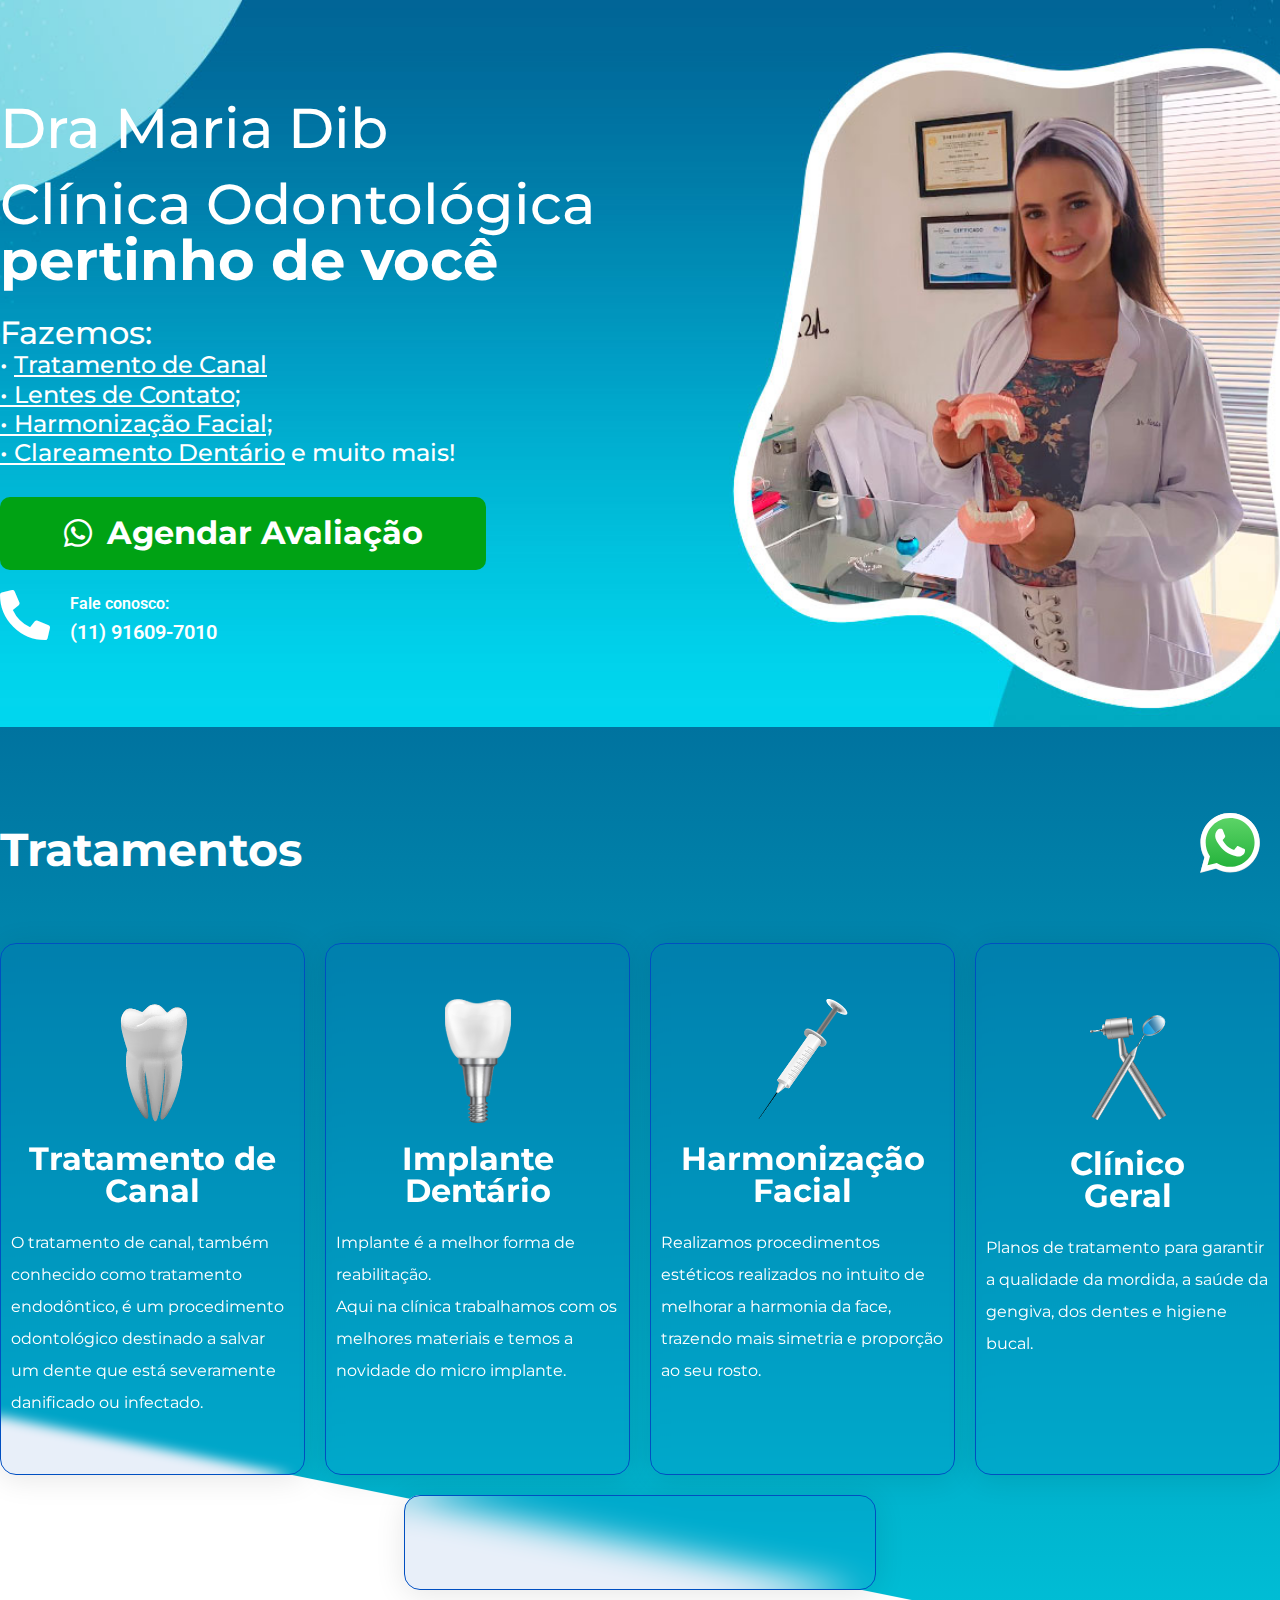
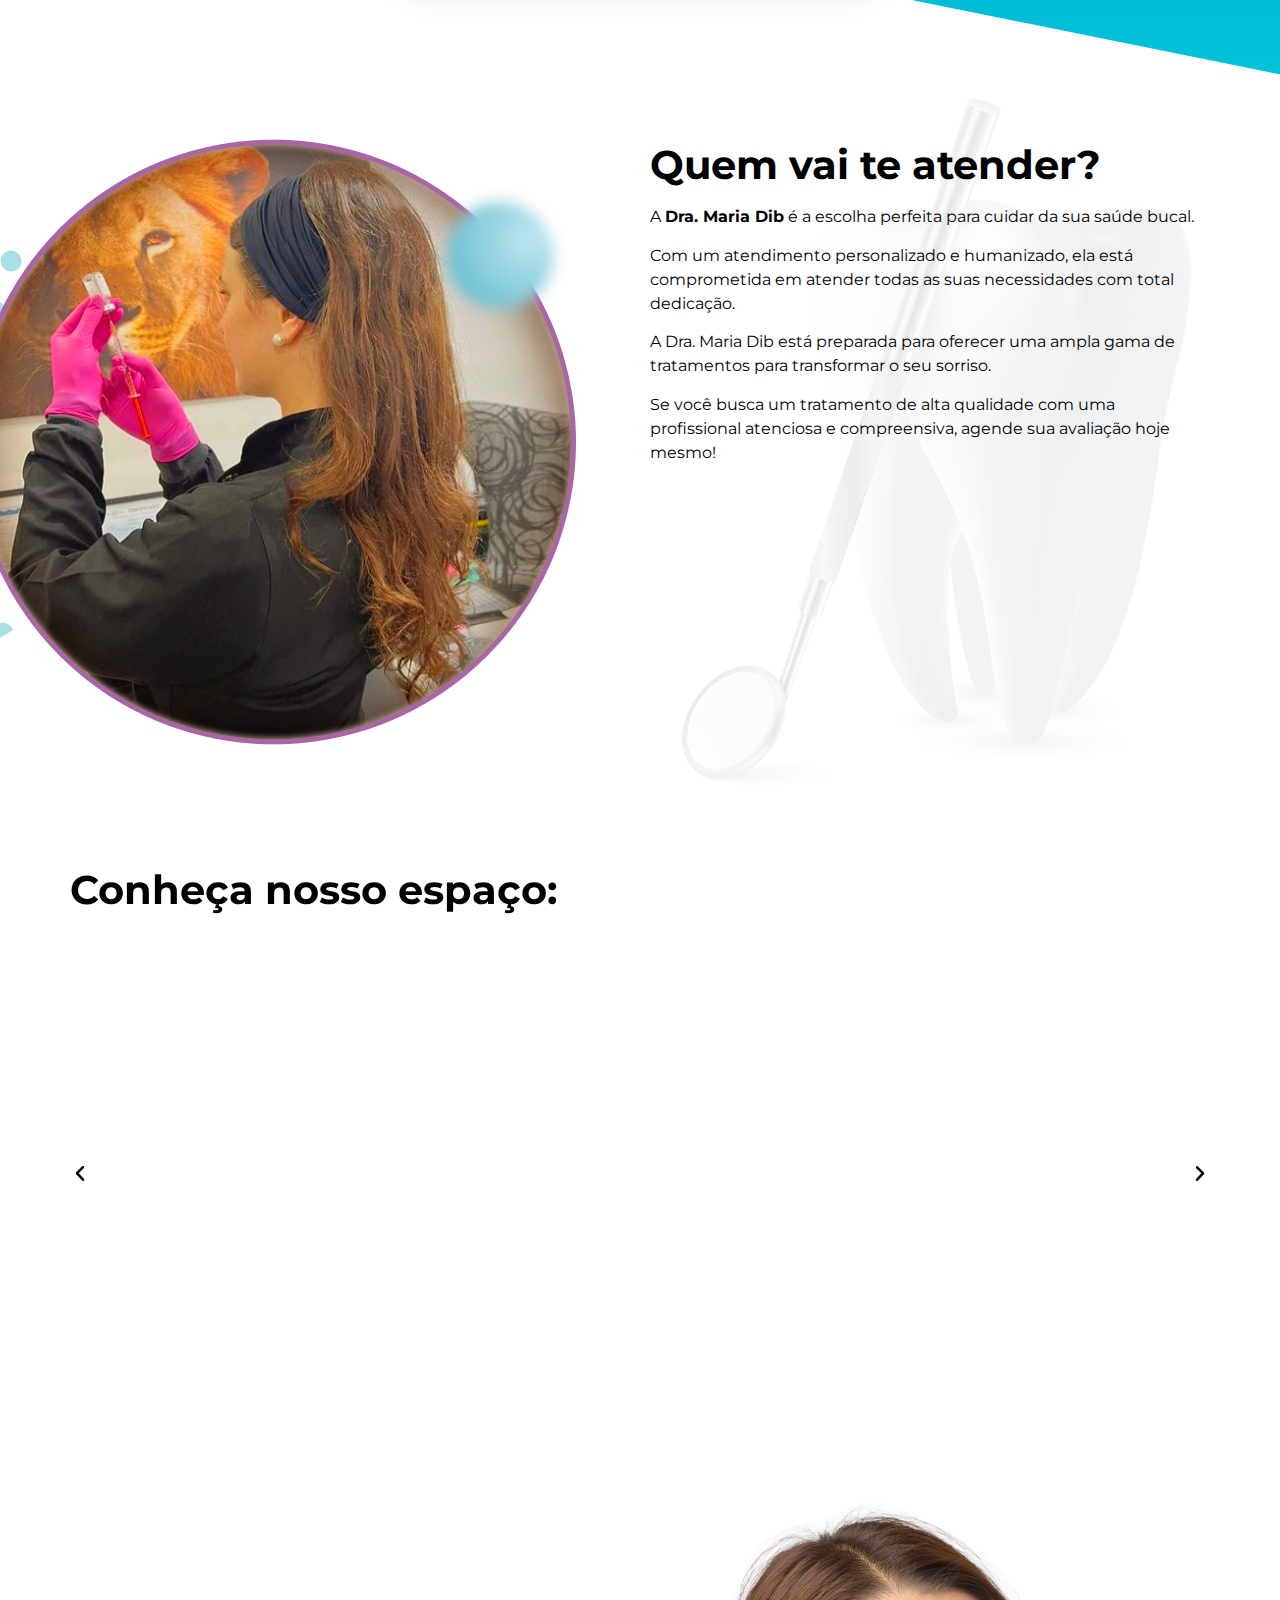
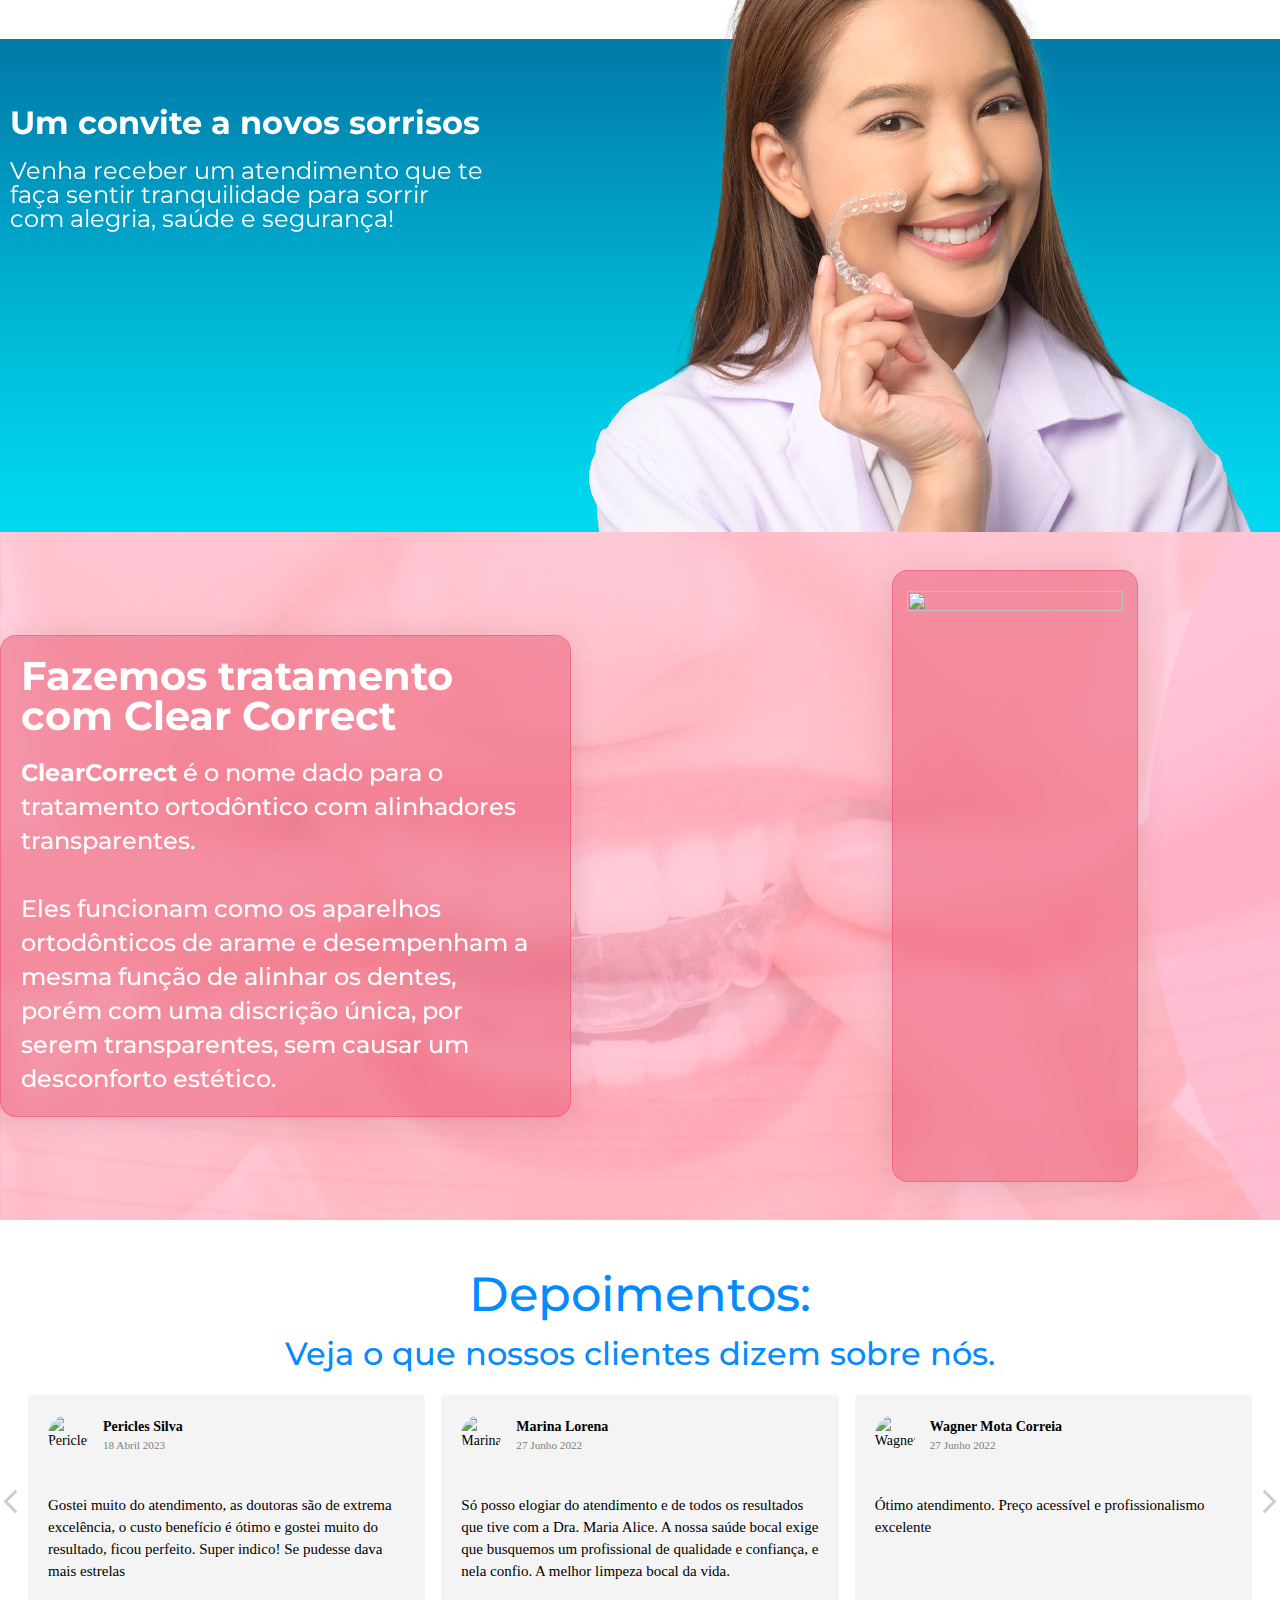
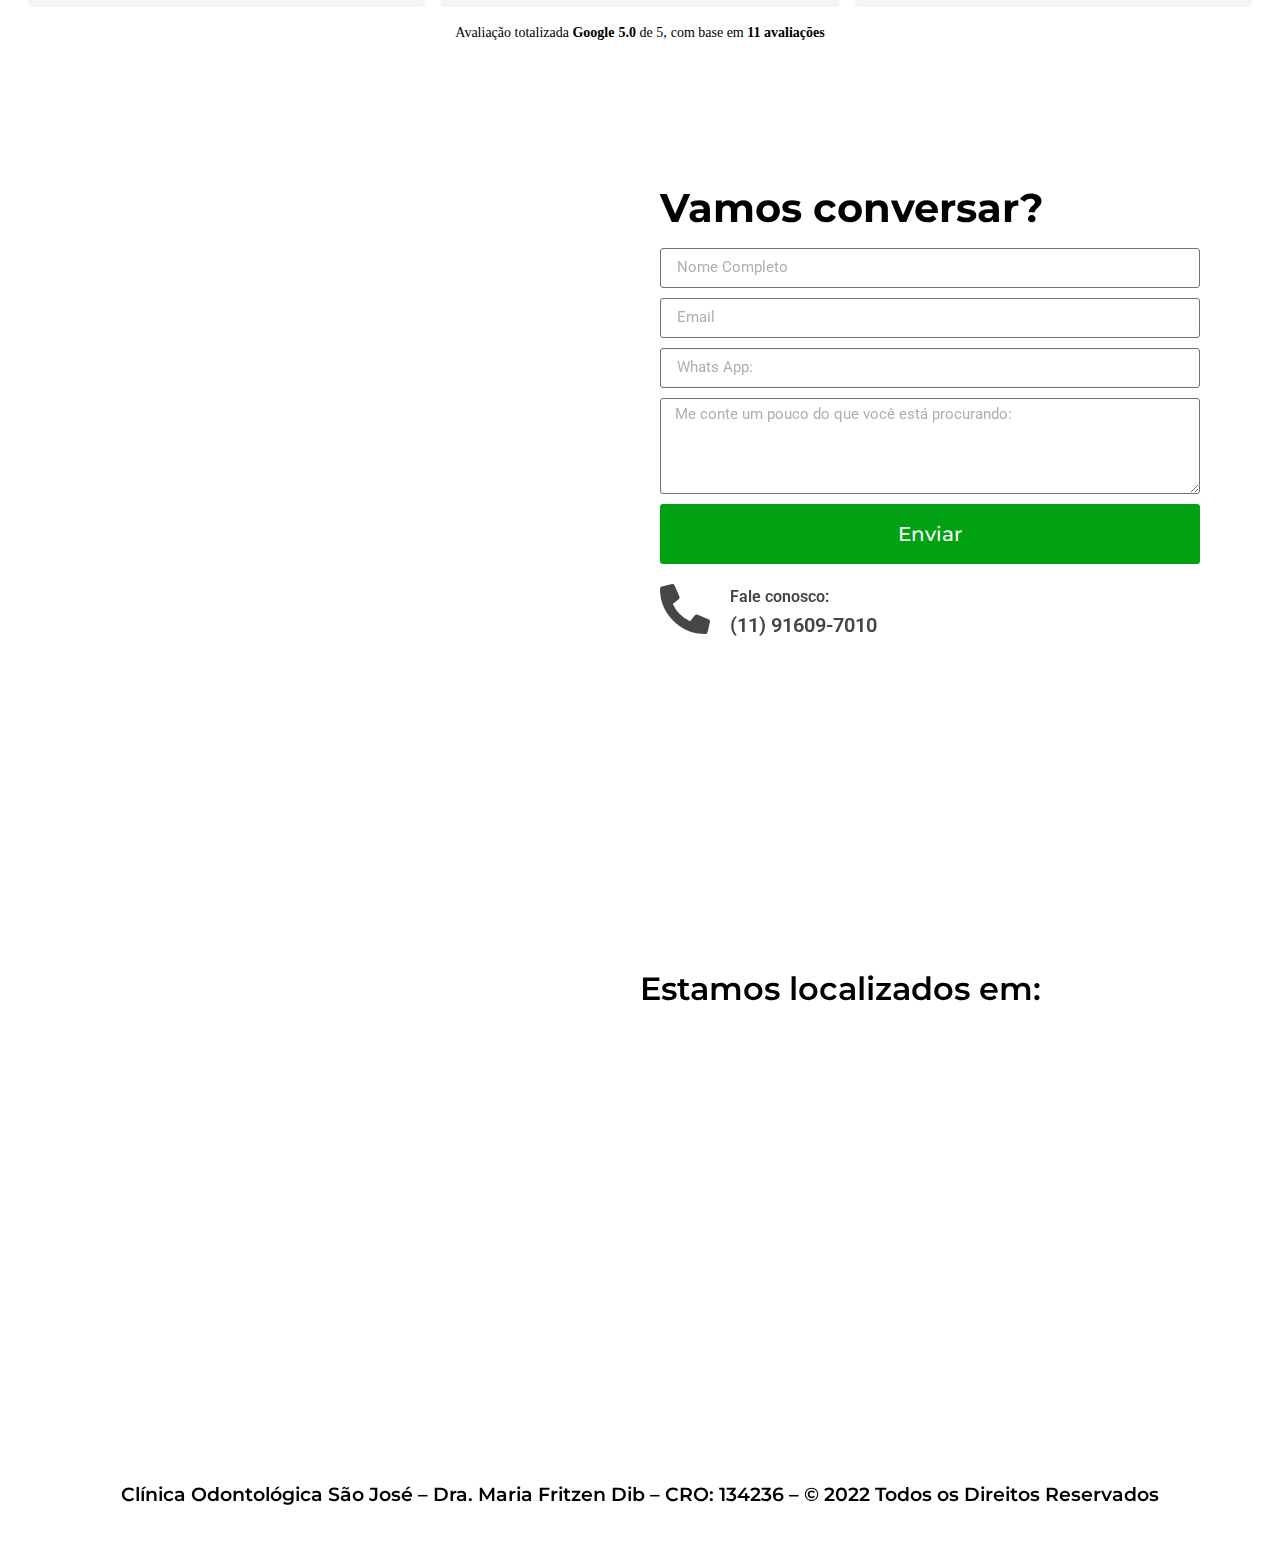
==== index.html @ ad709e7c "Commit" ====
<!DOCTYPE html>
<html lang="pt-BR">

<!-- Mirrored from dramariadib.com.br/ by HTTrack Website Copier/3.x [XR&CO'2014], Thu, 18 Jul 2024 17:16:33 GMT -->
<!-- Added by HTTrack --><meta http-equiv="content-type" content="text/html;charset=UTF-8" /><!-- /Added by HTTrack -->
<head>
	<meta charset="UTF-8">
		<title>Dra Maria Dib &#8211; Clínica Odontológica</title>
<meta name='robots' content='max-image-preview:large' />
<link rel="alternate" type="application/rss+xml" title="Feed para Dra Maria Dib &raquo;" href="feed/index.html" />
<link rel="alternate" type="application/rss+xml" title="Feed de comentários para Dra Maria Dib &raquo;" href="comments/feed/index.html" />
<script>
window._wpemojiSettings = {"baseUrl":"https:\/\/s.w.org\/images\/core\/emoji\/15.0.3\/72x72\/","ext":".png","svgUrl":"https:\/\/s.w.org\/images\/core\/emoji\/15.0.3\/svg\/","svgExt":".svg","source":{"concatemoji":"https:\/\/dramariadib.com.br\/wp-includes\/js\/wp-emoji-release.min.js?ver=6.6"}};
/*! This file is auto-generated */
!function(i,n){var o,s,e;function c(e){try{var t={supportTests:e,timestamp:(new Date).valueOf()};sessionStorage.setItem(o,JSON.stringify(t))}catch(e){}}function p(e,t,n){e.clearRect(0,0,e.canvas.width,e.canvas.height),e.fillText(t,0,0);var t=new Uint32Array(e.getImageData(0,0,e.canvas.width,e.canvas.height).data),r=(e.clearRect(0,0,e.canvas.width,e.canvas.height),e.fillText(n,0,0),new Uint32Array(e.getImageData(0,0,e.canvas.width,e.canvas.height).data));return t.every(function(e,t){return e===r[t]})}function u(e,t,n){switch(t){case"flag":return n(e,"\ud83c\udff3\ufe0f\u200d\u26a7\ufe0f","\ud83c\udff3\ufe0f\u200b\u26a7\ufe0f")?!1:!n(e,"\ud83c\uddfa\ud83c\uddf3","\ud83c\uddfa\u200b\ud83c\uddf3")&&!n(e,"\ud83c\udff4\udb40\udc67\udb40\udc62\udb40\udc65\udb40\udc6e\udb40\udc67\udb40\udc7f","\ud83c\udff4\u200b\udb40\udc67\u200b\udb40\udc62\u200b\udb40\udc65\u200b\udb40\udc6e\u200b\udb40\udc67\u200b\udb40\udc7f");case"emoji":return!n(e,"\ud83d\udc26\u200d\u2b1b","\ud83d\udc26\u200b\u2b1b")}return!1}function f(e,t,n){var r="undefined"!=typeof WorkerGlobalScope&&self instanceof WorkerGlobalScope?new OffscreenCanvas(300,150):i.createElement("canvas"),a=r.getContext("2d",{willReadFrequently:!0}),o=(a.textBaseline="top",a.font="600 32px Arial",{});return e.forEach(function(e){o[e]=t(a,e,n)}),o}function t(e){var t=i.createElement("script");t.src=e,t.defer=!0,i.head.appendChild(t)}"undefined"!=typeof Promise&&(o="wpEmojiSettingsSupports",s=["flag","emoji"],n.supports={everything:!0,everythingExceptFlag:!0},e=new Promise(function(e){i.addEventListener("DOMContentLoaded",e,{once:!0})}),new Promise(function(t){var n=function(){try{var e=JSON.parse(sessionStorage.getItem(o));if("object"==typeof e&&"number"==typeof e.timestamp&&(new Date).valueOf()<e.timestamp+604800&&"object"==typeof e.supportTests)return e.supportTests}catch(e){}return null}();if(!n){if("undefined"!=typeof Worker&&"undefined"!=typeof OffscreenCanvas&&"undefined"!=typeof URL&&URL.createObjectURL&&"undefined"!=typeof Blob)try{var e="postMessage("+f.toString()+"("+[JSON.stringify(s),u.toString(),p.toString()].join(",")+"));",r=new Blob([e],{type:"text/javascript"}),a=new Worker(URL.createObjectURL(r),{name:"wpTestEmojiSupports"});return void(a.onmessage=function(e){c(n=e.data),a.terminate(),t(n)})}catch(e){}c(n=f(s,u,p))}t(n)}).then(function(e){for(var t in e)n.supports[t]=e[t],n.supports.everything=n.supports.everything&&n.supports[t],"flag"!==t&&(n.supports.everythingExceptFlag=n.supports.everythingExceptFlag&&n.supports[t]);n.supports.everythingExceptFlag=n.supports.everythingExceptFlag&&!n.supports.flag,n.DOMReady=!1,n.readyCallback=function(){n.DOMReady=!0}}).then(function(){return e}).then(function(){var e;n.supports.everything||(n.readyCallback(),(e=n.source||{}).concatemoji?t(e.concatemoji):e.wpemoji&&e.twemoji&&(t(e.twemoji),t(e.wpemoji)))}))}((window,document),window._wpemojiSettings);
</script>
<style id='wp-emoji-styles-inline-css'>

	img.wp-smiley, img.emoji {
		display: inline !important;
		border: none !important;
		box-shadow: none !important;
		height: 1em !important;
		width: 1em !important;
		margin: 0 0.07em !important;
		vertical-align: -0.1em !important;
		background: none !important;
		padding: 0 !important;
	}
</style>
<style id='classic-theme-styles-inline-css'>
/*! This file is auto-generated */
.wp-block-button__link{color:#fff;background-color:#32373c;border-radius:9999px;box-shadow:none;text-decoration:none;padding:calc(.667em + 2px) calc(1.333em + 2px);font-size:1.125em}.wp-block-file__button{background:#32373c;color:#fff;text-decoration:none}
</style>
<style id='global-styles-inline-css'>
:root{--wp--preset--aspect-ratio--square: 1;--wp--preset--aspect-ratio--4-3: 4/3;--wp--preset--aspect-ratio--3-4: 3/4;--wp--preset--aspect-ratio--3-2: 3/2;--wp--preset--aspect-ratio--2-3: 2/3;--wp--preset--aspect-ratio--16-9: 16/9;--wp--preset--aspect-ratio--9-16: 9/16;--wp--preset--color--black: #000000;--wp--preset--color--cyan-bluish-gray: #abb8c3;--wp--preset--color--white: #ffffff;--wp--preset--color--pale-pink: #f78da7;--wp--preset--color--vivid-red: #cf2e2e;--wp--preset--color--luminous-vivid-orange: #ff6900;--wp--preset--color--luminous-vivid-amber: #fcb900;--wp--preset--color--light-green-cyan: #7bdcb5;--wp--preset--color--vivid-green-cyan: #00d084;--wp--preset--color--pale-cyan-blue: #8ed1fc;--wp--preset--color--vivid-cyan-blue: #0693e3;--wp--preset--color--vivid-purple: #9b51e0;--wp--preset--gradient--vivid-cyan-blue-to-vivid-purple: linear-gradient(135deg,rgba(6,147,227,1) 0%,rgb(155,81,224) 100%);--wp--preset--gradient--light-green-cyan-to-vivid-green-cyan: linear-gradient(135deg,rgb(122,220,180) 0%,rgb(0,208,130) 100%);--wp--preset--gradient--luminous-vivid-amber-to-luminous-vivid-orange: linear-gradient(135deg,rgba(252,185,0,1) 0%,rgba(255,105,0,1) 100%);--wp--preset--gradient--luminous-vivid-orange-to-vivid-red: linear-gradient(135deg,rgba(255,105,0,1) 0%,rgb(207,46,46) 100%);--wp--preset--gradient--very-light-gray-to-cyan-bluish-gray: linear-gradient(135deg,rgb(238,238,238) 0%,rgb(169,184,195) 100%);--wp--preset--gradient--cool-to-warm-spectrum: linear-gradient(135deg,rgb(74,234,220) 0%,rgb(151,120,209) 20%,rgb(207,42,186) 40%,rgb(238,44,130) 60%,rgb(251,105,98) 80%,rgb(254,248,76) 100%);--wp--preset--gradient--blush-light-purple: linear-gradient(135deg,rgb(255,206,236) 0%,rgb(152,150,240) 100%);--wp--preset--gradient--blush-bordeaux: linear-gradient(135deg,rgb(254,205,165) 0%,rgb(254,45,45) 50%,rgb(107,0,62) 100%);--wp--preset--gradient--luminous-dusk: linear-gradient(135deg,rgb(255,203,112) 0%,rgb(199,81,192) 50%,rgb(65,88,208) 100%);--wp--preset--gradient--pale-ocean: linear-gradient(135deg,rgb(255,245,203) 0%,rgb(182,227,212) 50%,rgb(51,167,181) 100%);--wp--preset--gradient--electric-grass: linear-gradient(135deg,rgb(202,248,128) 0%,rgb(113,206,126) 100%);--wp--preset--gradient--midnight: linear-gradient(135deg,rgb(2,3,129) 0%,rgb(40,116,252) 100%);--wp--preset--font-size--small: 13px;--wp--preset--font-size--medium: 20px;--wp--preset--font-size--large: 36px;--wp--preset--font-size--x-large: 42px;--wp--preset--spacing--20: 0.44rem;--wp--preset--spacing--30: 0.67rem;--wp--preset--spacing--40: 1rem;--wp--preset--spacing--50: 1.5rem;--wp--preset--spacing--60: 2.25rem;--wp--preset--spacing--70: 3.38rem;--wp--preset--spacing--80: 5.06rem;--wp--preset--shadow--natural: 6px 6px 9px rgba(0, 0, 0, 0.2);--wp--preset--shadow--deep: 12px 12px 50px rgba(0, 0, 0, 0.4);--wp--preset--shadow--sharp: 6px 6px 0px rgba(0, 0, 0, 0.2);--wp--preset--shadow--outlined: 6px 6px 0px -3px rgba(255, 255, 255, 1), 6px 6px rgba(0, 0, 0, 1);--wp--preset--shadow--crisp: 6px 6px 0px rgba(0, 0, 0, 1);}:where(.is-layout-flex){gap: 0.5em;}:where(.is-layout-grid){gap: 0.5em;}body .is-layout-flex{display: flex;}.is-layout-flex{flex-wrap: wrap;align-items: center;}.is-layout-flex > :is(*, div){margin: 0;}body .is-layout-grid{display: grid;}.is-layout-grid > :is(*, div){margin: 0;}:where(.wp-block-columns.is-layout-flex){gap: 2em;}:where(.wp-block-columns.is-layout-grid){gap: 2em;}:where(.wp-block-post-template.is-layout-flex){gap: 1.25em;}:where(.wp-block-post-template.is-layout-grid){gap: 1.25em;}.has-black-color{color: var(--wp--preset--color--black) !important;}.has-cyan-bluish-gray-color{color: var(--wp--preset--color--cyan-bluish-gray) !important;}.has-white-color{color: var(--wp--preset--color--white) !important;}.has-pale-pink-color{color: var(--wp--preset--color--pale-pink) !important;}.has-vivid-red-color{color: var(--wp--preset--color--vivid-red) !important;}.has-luminous-vivid-orange-color{color: var(--wp--preset--color--luminous-vivid-orange) !important;}.has-luminous-vivid-amber-color{color: var(--wp--preset--color--luminous-vivid-amber) !important;}.has-light-green-cyan-color{color: var(--wp--preset--color--light-green-cyan) !important;}.has-vivid-green-cyan-color{color: var(--wp--preset--color--vivid-green-cyan) !important;}.has-pale-cyan-blue-color{color: var(--wp--preset--color--pale-cyan-blue) !important;}.has-vivid-cyan-blue-color{color: var(--wp--preset--color--vivid-cyan-blue) !important;}.has-vivid-purple-color{color: var(--wp--preset--color--vivid-purple) !important;}.has-black-background-color{background-color: var(--wp--preset--color--black) !important;}.has-cyan-bluish-gray-background-color{background-color: var(--wp--preset--color--cyan-bluish-gray) !important;}.has-white-background-color{background-color: var(--wp--preset--color--white) !important;}.has-pale-pink-background-color{background-color: var(--wp--preset--color--pale-pink) !important;}.has-vivid-red-background-color{background-color: var(--wp--preset--color--vivid-red) !important;}.has-luminous-vivid-orange-background-color{background-color: var(--wp--preset--color--luminous-vivid-orange) !important;}.has-luminous-vivid-amber-background-color{background-color: var(--wp--preset--color--luminous-vivid-amber) !important;}.has-light-green-cyan-background-color{background-color: var(--wp--preset--color--light-green-cyan) !important;}.has-vivid-green-cyan-background-color{background-color: var(--wp--preset--color--vivid-green-cyan) !important;}.has-pale-cyan-blue-background-color{background-color: var(--wp--preset--color--pale-cyan-blue) !important;}.has-vivid-cyan-blue-background-color{background-color: var(--wp--preset--color--vivid-cyan-blue) !important;}.has-vivid-purple-background-color{background-color: var(--wp--preset--color--vivid-purple) !important;}.has-black-border-color{border-color: var(--wp--preset--color--black) !important;}.has-cyan-bluish-gray-border-color{border-color: var(--wp--preset--color--cyan-bluish-gray) !important;}.has-white-border-color{border-color: var(--wp--preset--color--white) !important;}.has-pale-pink-border-color{border-color: var(--wp--preset--color--pale-pink) !important;}.has-vivid-red-border-color{border-color: var(--wp--preset--color--vivid-red) !important;}.has-luminous-vivid-orange-border-color{border-color: var(--wp--preset--color--luminous-vivid-orange) !important;}.has-luminous-vivid-amber-border-color{border-color: var(--wp--preset--color--luminous-vivid-amber) !important;}.has-light-green-cyan-border-color{border-color: var(--wp--preset--color--light-green-cyan) !important;}.has-vivid-green-cyan-border-color{border-color: var(--wp--preset--color--vivid-green-cyan) !important;}.has-pale-cyan-blue-border-color{border-color: var(--wp--preset--color--pale-cyan-blue) !important;}.has-vivid-cyan-blue-border-color{border-color: var(--wp--preset--color--vivid-cyan-blue) !important;}.has-vivid-purple-border-color{border-color: var(--wp--preset--color--vivid-purple) !important;}.has-vivid-cyan-blue-to-vivid-purple-gradient-background{background: var(--wp--preset--gradient--vivid-cyan-blue-to-vivid-purple) !important;}.has-light-green-cyan-to-vivid-green-cyan-gradient-background{background: var(--wp--preset--gradient--light-green-cyan-to-vivid-green-cyan) !important;}.has-luminous-vivid-amber-to-luminous-vivid-orange-gradient-background{background: var(--wp--preset--gradient--luminous-vivid-amber-to-luminous-vivid-orange) !important;}.has-luminous-vivid-orange-to-vivid-red-gradient-background{background: var(--wp--preset--gradient--luminous-vivid-orange-to-vivid-red) !important;}.has-very-light-gray-to-cyan-bluish-gray-gradient-background{background: var(--wp--preset--gradient--very-light-gray-to-cyan-bluish-gray) !important;}.has-cool-to-warm-spectrum-gradient-background{background: var(--wp--preset--gradient--cool-to-warm-spectrum) !important;}.has-blush-light-purple-gradient-background{background: var(--wp--preset--gradient--blush-light-purple) !important;}.has-blush-bordeaux-gradient-background{background: var(--wp--preset--gradient--blush-bordeaux) !important;}.has-luminous-dusk-gradient-background{background: var(--wp--preset--gradient--luminous-dusk) !important;}.has-pale-ocean-gradient-background{background: var(--wp--preset--gradient--pale-ocean) !important;}.has-electric-grass-gradient-background{background: var(--wp--preset--gradient--electric-grass) !important;}.has-midnight-gradient-background{background: var(--wp--preset--gradient--midnight) !important;}.has-small-font-size{font-size: var(--wp--preset--font-size--small) !important;}.has-medium-font-size{font-size: var(--wp--preset--font-size--medium) !important;}.has-large-font-size{font-size: var(--wp--preset--font-size--large) !important;}.has-x-large-font-size{font-size: var(--wp--preset--font-size--x-large) !important;}
:where(.wp-block-post-template.is-layout-flex){gap: 1.25em;}:where(.wp-block-post-template.is-layout-grid){gap: 1.25em;}
:where(.wp-block-columns.is-layout-flex){gap: 2em;}:where(.wp-block-columns.is-layout-grid){gap: 2em;}
:root :where(.wp-block-pullquote){font-size: 1.5em;line-height: 1.6;}
</style>
<link rel='stylesheet' id='hello-elementor-css' href='wp-content/themes/hello-elementor/style.minc141.css?ver=2.6.1' media='all' />
<link rel='stylesheet' id='hello-elementor-theme-style-css' href='wp-content/themes/hello-elementor/theme.minc141.css?ver=2.6.1' media='all' />
<link rel='stylesheet' id='elementor-frontend-css' href='wp-content/plugins/elementor/assets/css/frontend-lite.minde8f.css?ver=3.21.0' media='all' />
<link rel='stylesheet' id='elementor-post-7-css' href='wp-content/uploads/elementor/css/post-7ef74.css?ver=1713396460' media='all' />
<link rel='stylesheet' id='elementor-icons-css' href='wp-content/plugins/elementor/assets/lib/eicons/css/elementor-icons.mind54b.css?ver=5.29.0' media='all' />
<link rel='stylesheet' id='swiper-css' href='wp-content/plugins/elementor/assets/lib/swiper/v8/css/swiper.min94a4.css?ver=8.4.5' media='all' />
<link rel='stylesheet' id='elementor-pro-css' href='wp-content/plugins/pro-elements/assets/css/frontend-lite.min7329.css?ver=3.20.2' media='all' />
<link rel='stylesheet' id='font-awesome-5-all-css' href='wp-content/plugins/elementor/assets/lib/font-awesome/css/all.minde8f.css?ver=3.21.0' media='all' />
<link rel='stylesheet' id='font-awesome-4-shim-css' href='wp-content/plugins/elementor/assets/lib/font-awesome/css/v4-shims.minde8f.css?ver=3.21.0' media='all' />
<link rel='stylesheet' id='elementor-global-css' href='wp-content/uploads/elementor/css/global8b8f.css?ver=1713396461' media='all' />
<link rel='stylesheet' id='elementor-post-706-css' href='wp-content/uploads/elementor/css/post-70687de.css?ver=1718386308' media='all' />
<link rel='stylesheet' id='google-fonts-1-css' href='https://fonts.googleapis.com/css?family=Roboto%3A100%2C100italic%2C200%2C200italic%2C300%2C300italic%2C400%2C400italic%2C500%2C500italic%2C600%2C600italic%2C700%2C700italic%2C800%2C800italic%2C900%2C900italic%7CRoboto+Slab%3A100%2C100italic%2C200%2C200italic%2C300%2C300italic%2C400%2C400italic%2C500%2C500italic%2C600%2C600italic%2C700%2C700italic%2C800%2C800italic%2C900%2C900italic%7CMontserrat%3A100%2C100italic%2C200%2C200italic%2C300%2C300italic%2C400%2C400italic%2C500%2C500italic%2C600%2C600italic%2C700%2C700italic%2C800%2C800italic%2C900%2C900italic&amp;display=auto&amp;ver=6.6' media='all' />
<link rel='stylesheet' id='elementor-icons-shared-0-css' href='wp-content/plugins/elementor/assets/lib/font-awesome/css/fontawesome.min52d5.css?ver=5.15.3' media='all' />
<link rel='stylesheet' id='elementor-icons-fa-brands-css' href='wp-content/plugins/elementor/assets/lib/font-awesome/css/brands.min52d5.css?ver=5.15.3' media='all' />
<link rel='stylesheet' id='elementor-icons-fa-solid-css' href='wp-content/plugins/elementor/assets/lib/font-awesome/css/solid.min52d5.css?ver=5.15.3' media='all' />
<link rel="preconnect" href="https://fonts.gstatic.com/" crossorigin><script src="wp-includes/js/jquery/jquery.minf43b.js?ver=3.7.1" id="jquery-core-js"></script>
<script src="wp-includes/js/jquery/jquery-migrate.min5589.js?ver=3.4.1" id="jquery-migrate-js"></script>
<script src="wp-content/plugins/elementor/assets/lib/font-awesome/js/v4-shims.minde8f.js?ver=3.21.0" id="font-awesome-4-shim-js"></script>
<link rel="https://api.w.org/" href="wp-json/index.html" /><link rel="alternate" title="JSON" type="application/json" href="wp-json/wp/v2/pages/706.json" /><link rel="EditURI" type="application/rsd+xml" title="RSD" href="xmlrpc0db0.php?rsd" />
<meta name="generator" content="WordPress 6.6" />
<link rel="canonical" href="index.html" />
<link rel='shortlink' href='index.html' />
<link rel="alternate" title="oEmbed (JSON)" type="application/json+oembed" href="wp-json/oembed/1.0/embedf61a.json?url=https%3A%2F%2Fdramariadib.com.br%2F" />
<link rel="alternate" title="oEmbed (XML)" type="text/xml+oembed" href="wp-json/oembed/1.0/embed1483?url=https%3A%2F%2Fdramariadib.com.br%2F&amp;format=xml" />
<meta name="generator" content="Elementor 3.21.0; features: e_optimized_assets_loading, e_optimized_css_loading, additional_custom_breakpoints; settings: css_print_method-external, google_font-enabled, font_display-auto">
<!-- Google Tag Manager -->
<script>(function(w,d,s,l,i){w[l]=w[l]||[];w[l].push({'gtm.start':
new Date().getTime(),event:'gtm.js'});var f=d.getElementsByTagName(s)[0],
j=d.createElement(s),dl=l!='dataLayer'?'&l='+l:'';j.async=true;j.src=
'../www.googletagmanager.com/gtm5445.html?id='+i+dl;f.parentNode.insertBefore(j,f);
})(window,document,'script','dataLayer','GTM-MQD9CWH');</script>
<!-- End Google Tag Manager -->
<!-- Google Tag Manager (noscript) -->
<noscript><iframe src="https://www.googletagmanager.com/ns.html?id=GTM-MQD9CWH"
height="0" width="0" style="display:none;visibility:hidden"></iframe></noscript>
<!-- End Google Tag Manager (noscript) -->
<link rel="icon" href="wp-content/uploads/2022/11/cropped-COSJ-32x32.png" sizes="32x32" />
<link rel="icon" href="wp-content/uploads/2022/11/cropped-COSJ-192x192.png" sizes="192x192" />
<link rel="apple-touch-icon" href="wp-content/uploads/2022/11/cropped-COSJ-180x180.png" />
<meta name="msapplication-TileImage" content="wp-content/uploads/2022/11/cropped-COSJ-270x270.png" />
	<meta name="viewport" content="width=device-width, initial-scale=1.0, viewport-fit=cover" /></head>
<body class="home page-template page-template-elementor_canvas page page-id-706 elementor-default elementor-template-canvas elementor-kit-7 elementor-page elementor-page-706">
			<div data-elementor-type="wp-page" data-elementor-id="706" class="elementor elementor-706" data-elementor-post-type="page">
				<div class="elementor-element elementor-element-9f19767 e-flex e-con-boxed e-con e-parent" data-id="9f19767" data-element_type="container" id="pertinho-de-voce" data-settings="{&quot;background_background&quot;:&quot;classic&quot;}">
					<div class="e-con-inner">
				<div class="elementor-element elementor-element-06df038 elementor-widget elementor-widget-heading" data-id="06df038" data-element_type="widget" data-widget_type="heading.default">
				<div class="elementor-widget-container">
			<style>/*! elementor - v3.21.0 - 15-04-2024 */
.elementor-heading-title{padding:0;margin:0;line-height:1}.elementor-widget-heading .elementor-heading-title[class*=elementor-size-]>a{color:inherit;font-size:inherit;line-height:inherit}.elementor-widget-heading .elementor-heading-title.elementor-size-small{font-size:15px}.elementor-widget-heading .elementor-heading-title.elementor-size-medium{font-size:19px}.elementor-widget-heading .elementor-heading-title.elementor-size-large{font-size:29px}.elementor-widget-heading .elementor-heading-title.elementor-size-xl{font-size:39px}.elementor-widget-heading .elementor-heading-title.elementor-size-xxl{font-size:59px}</style><h2 class="elementor-heading-title elementor-size-default">Dra Maria Dib</h2>		</div>
				</div>
				<div class="elementor-element elementor-element-2fdc7c2 elementor-widget elementor-widget-heading" data-id="2fdc7c2" data-element_type="widget" data-widget_type="heading.default">
				<div class="elementor-widget-container">
			<h2 class="elementor-heading-title elementor-size-default">Clínica Odontológica<br>
<b>pertinho de você</b></h2>		</div>
				</div>
				<div class="elementor-element elementor-element-d049b39 elementor-widget__width-initial elementor-widget-mobile__width-initial elementor-widget-tablet__width-initial elementor-widget elementor-widget-heading" data-id="d049b39" data-element_type="widget" data-widget_type="heading.default">
				<div class="elementor-widget-container">
			<h2 class="elementor-heading-title elementor-size-default"><SPAN STYLE="font-size:24pt"> Fazemos:<br></span>
• <u>Tratamento de Canal<br>
• Lentes de Contato;<br>
• Harmonização Facial;<br>
• Clareamento Dentário</u> e muito mais!</h2>		</div>
				</div>
				<div class="elementor-element elementor-element-c18c3db elementor-align-justify elementor-mobile-align-justify elementor-widget__width-initial elementor-widget-tablet__width-initial elementor-invisible elementor-widget elementor-widget-button" data-id="c18c3db" data-element_type="widget" data-settings="{&quot;_animation&quot;:&quot;fadeInLeft&quot;}" data-widget_type="button.default">
				<div class="elementor-widget-container">
					<div class="elementor-button-wrapper">
			<a class="elementor-button elementor-button-link elementor-size-sm" href="https://wa.me/5511916097010?text=Ol%C3%A1%2C+vim+pelo+seu+site+e+gostaria+de+saber+mais.">
						<span class="elementor-button-content-wrapper">
						<span class="elementor-button-icon elementor-align-icon-left">
				<i aria-hidden="true" class="fab fa-whatsapp"></i>			</span>
									<span class="elementor-button-text">Agendar Avaliação</span>
					</span>
					</a>
		</div>
				</div>
				</div>
		<div class="elementor-element elementor-element-d8cb5cc e-con-full e-flex e-con e-child" data-id="d8cb5cc" data-element_type="container">
				<div class="elementor-element elementor-element-e5016fc elementor-widget-mobile__width-initial elementor-view-default elementor-widget elementor-widget-icon" data-id="e5016fc" data-element_type="widget" data-widget_type="icon.default">
				<div class="elementor-widget-container">
					<div class="elementor-icon-wrapper">
			<div class="elementor-icon">
			<i aria-hidden="true" class="fas fa-phone-alt"></i>			</div>
		</div>
				</div>
				</div>
		<div class="elementor-element elementor-element-3adcdfb e-flex e-con-boxed e-con e-child" data-id="3adcdfb" data-element_type="container">
					<div class="e-con-inner">
				<div class="elementor-element elementor-element-17aebbe elementor-widget elementor-widget-heading" data-id="17aebbe" data-element_type="widget" data-widget_type="heading.default">
				<div class="elementor-widget-container">
			<h2 class="elementor-heading-title elementor-size-default">Fale conosco:</h2>		</div>
				</div>
				<div class="elementor-element elementor-element-fc2ed94 elementor-widget elementor-widget-heading" data-id="fc2ed94" data-element_type="widget" data-widget_type="heading.default">
				<div class="elementor-widget-container">
			<h2 class="elementor-heading-title elementor-size-default"><a href="tel:11916097010">(11) 91609-7010</a></h2>		</div>
				</div>
					</div>
				</div>
				</div>
					</div>
				</div>
		<div class="elementor-element elementor-element-f97eefe e-flex e-con-boxed e-con e-parent" data-id="f97eefe" data-element_type="container" id="nossos-tratamentos" data-settings="{&quot;background_background&quot;:&quot;gradient&quot;,&quot;shape_divider_bottom&quot;:&quot;tilt&quot;}">
					<div class="e-con-inner">
				<div class="elementor-shape elementor-shape-bottom" data-negative="false">
			<svg xmlns="http://www.w3.org/2000/svg" viewBox="0 0 1000 100" preserveAspectRatio="none">
	<path class="elementor-shape-fill" d="M0,6V0h1000v100L0,6z"/>
</svg>		</div>
				<div class="elementor-element elementor-element-63016ee elementor-widget__width-initial elementor-widget elementor-widget-heading" data-id="63016ee" data-element_type="widget" data-widget_type="heading.default">
				<div class="elementor-widget-container">
			<h2 class="elementor-heading-title elementor-size-default">Tratamentos</h2>		</div>
				</div>
		<div class="elementor-element elementor-element-e555438 e-flex e-con-boxed e-con e-child" data-id="e555438" data-element_type="container">
					<div class="e-con-inner">
		<div class="elementor-element elementor-element-d593955 e-flex e-con-boxed e-con e-child" data-id="d593955" data-element_type="container" data-settings="{&quot;background_background&quot;:&quot;classic&quot;}">
					<div class="e-con-inner">
				<div class="elementor-element elementor-element-617eb63 elementor-widget elementor-widget-image" data-id="617eb63" data-element_type="widget" data-widget_type="image.default">
				<div class="elementor-widget-container">
			<style>/*! elementor - v3.21.0 - 15-04-2024 */
.elementor-widget-image{text-align:center}.elementor-widget-image a{display:inline-block}.elementor-widget-image a img[src$=".svg"]{width:48px}.elementor-widget-image img{vertical-align:middle;display:inline-block}</style>										<img decoding="async" width="78" height="124" src="wp-content/uploads/2022/11/clareamento-dental.svg" class="elementor-animation-bob attachment-large size-large wp-image-95" alt="" />													</div>
				</div>
				<div class="elementor-element elementor-element-c4ecdae elementor-widget elementor-widget-heading" data-id="c4ecdae" data-element_type="widget" data-widget_type="heading.default">
				<div class="elementor-widget-container">
			<h2 class="elementor-heading-title elementor-size-default">Tratamento de Canal</h2>		</div>
				</div>
				<div class="elementor-element elementor-element-3fc6413 elementor-widget elementor-widget-heading" data-id="3fc6413" data-element_type="widget" data-widget_type="heading.default">
				<div class="elementor-widget-container">
			<h2 class="elementor-heading-title elementor-size-default">O tratamento de canal, também conhecido como tratamento endodôntico, é um procedimento odontológico destinado a salvar um dente que está severamente danificado ou infectado.</h2>		</div>
				</div>
					</div>
				</div>
		<div class="elementor-element elementor-element-76cca3d e-flex e-con-boxed e-con e-child" data-id="76cca3d" data-element_type="container" data-settings="{&quot;background_background&quot;:&quot;classic&quot;}">
					<div class="e-con-inner">
				<div class="elementor-element elementor-element-af5a32b elementor-widget elementor-widget-image" data-id="af5a32b" data-element_type="widget" data-widget_type="image.default">
				<div class="elementor-widget-container">
													<img decoding="async" width="66" height="124" src="wp-content/uploads/2022/11/implante-dentario.svg" class="elementor-animation-bob attachment-large size-large wp-image-116" alt="" />													</div>
				</div>
				<div class="elementor-element elementor-element-eac5786 elementor-widget elementor-widget-heading" data-id="eac5786" data-element_type="widget" data-widget_type="heading.default">
				<div class="elementor-widget-container">
			<h2 class="elementor-heading-title elementor-size-default">Implante Dentário</h2>		</div>
				</div>
				<div class="elementor-element elementor-element-b1cb81e elementor-widget elementor-widget-heading" data-id="b1cb81e" data-element_type="widget" data-widget_type="heading.default">
				<div class="elementor-widget-container">
			<h2 class="elementor-heading-title elementor-size-default">Implante é a melhor forma de reabilitação.<br> 
Aqui na clínica trabalhamos com os melhores materiais e temos a novidade do micro implante.</h2>		</div>
				</div>
					</div>
				</div>
		<div class="elementor-element elementor-element-f5049a0 e-flex e-con-boxed e-con e-child" data-id="f5049a0" data-element_type="container" data-settings="{&quot;background_background&quot;:&quot;classic&quot;}">
					<div class="e-con-inner">
				<div class="elementor-element elementor-element-e254ad4 elementor-widget elementor-widget-image" data-id="e254ad4" data-element_type="widget" data-widget_type="image.default">
				<div class="elementor-widget-container">
													<img decoding="async" width="90" height="124" src="wp-content/uploads/2022/11/harmonizacao-facial.svg" class="elementor-animation-bob attachment-large size-large wp-image-117" alt="" />													</div>
				</div>
				<div class="elementor-element elementor-element-12418a0 elementor-widget elementor-widget-heading" data-id="12418a0" data-element_type="widget" data-widget_type="heading.default">
				<div class="elementor-widget-container">
			<h2 class="elementor-heading-title elementor-size-default">Harmonização Facial</h2>		</div>
				</div>
				<div class="elementor-element elementor-element-1f22e5d elementor-widget elementor-widget-heading" data-id="1f22e5d" data-element_type="widget" data-widget_type="heading.default">
				<div class="elementor-widget-container">
			<h2 class="elementor-heading-title elementor-size-default">Realizamos procedimentos estéticos realizados no intuito de melhorar a harmonia da face, trazendo mais simetria e proporção ao seu rosto.</h2>		</div>
				</div>
					</div>
				</div>
		<div class="elementor-element elementor-element-dbe0f1e e-flex e-con-boxed e-con e-child" data-id="dbe0f1e" data-element_type="container" data-settings="{&quot;background_background&quot;:&quot;classic&quot;}">
					<div class="e-con-inner">
				<div class="elementor-element elementor-element-fae88a2 elementor-widget elementor-widget-image" data-id="fae88a2" data-element_type="widget" data-widget_type="image.default">
				<div class="elementor-widget-container">
													<img loading="lazy" decoding="async" width="92" height="129" src="wp-content/uploads/2022/11/clinico.svg" class="elementor-animation-bob attachment-large size-large wp-image-320" alt="" />													</div>
				</div>
				<div class="elementor-element elementor-element-d89bc51 elementor-widget elementor-widget-heading" data-id="d89bc51" data-element_type="widget" data-widget_type="heading.default">
				<div class="elementor-widget-container">
			<h2 class="elementor-heading-title elementor-size-default">Clínico<br>Geral</h2>		</div>
				</div>
				<div class="elementor-element elementor-element-471a61a elementor-widget elementor-widget-heading" data-id="471a61a" data-element_type="widget" data-widget_type="heading.default">
				<div class="elementor-widget-container">
			<h2 class="elementor-heading-title elementor-size-default">Planos de tratamento para garantir a qualidade da mordida, a saúde da gengiva, dos dentes e higiene bucal.</h2>		</div>
				</div>
					</div>
				</div>
					</div>
				</div>
		<div class="elementor-element elementor-element-0f992df e-con-full e-flex e-con e-child" data-id="0f992df" data-element_type="container">
				<div class="elementor-element elementor-element-d6f6f01 elementor-align-justify elementor-mobile-align-justify elementor-widget__width-initial elementor-tablet-align-justify elementor-invisible elementor-widget elementor-widget-button" data-id="d6f6f01" data-element_type="widget" data-settings="{&quot;_animation&quot;:&quot;fadeInLeft&quot;}" data-widget_type="button.default">
				<div class="elementor-widget-container">
					<div class="elementor-button-wrapper">
			<a class="elementor-button elementor-button-link elementor-size-sm" href="https://wa.me/5511916097010?text=Ol%C3%A1%2C+vim+pelo+seu+site+e+gostaria+de+saber+mais.">
						<span class="elementor-button-content-wrapper">
						<span class="elementor-button-icon elementor-align-icon-left">
				<i aria-hidden="true" class="fab fa-whatsapp"></i>			</span>
									<span class="elementor-button-text">Agendar Avaliação</span>
					</span>
					</a>
		</div>
				</div>
				</div>
				</div>
					</div>
				</div>
		<div class="elementor-element elementor-element-87e0401 e-con-full e-flex e-con e-parent" data-id="87e0401" data-element_type="container" id="dra-maria" data-settings="{&quot;background_background&quot;:&quot;classic&quot;}">
		<div class="elementor-element elementor-element-6ce1f5e e-con-full elementor-hidden-tablet elementor-hidden-mobile e-flex e-con e-child" data-id="6ce1f5e" data-element_type="container">
				</div>
		<div class="elementor-element elementor-element-ee84d23 e-con-full e-flex e-con e-child" data-id="ee84d23" data-element_type="container">
				<div class="elementor-element elementor-element-cc31b43 elementor-hidden-desktop elementor-hidden-tablet elementor-widget elementor-widget-image" data-id="cc31b43" data-element_type="widget" data-widget_type="image.default">
				<div class="elementor-widget-container">
													<img loading="lazy" decoding="async" width="300" height="300" src="wp-content/uploads/2022/11/Dra-Maria-Aplicando.jpg" class="attachment-large size-large wp-image-413" alt="" srcset="https://dramariadib.com.br/wp-content/uploads/2022/11/Dra-Maria-Aplicando.jpg 300w, https://dramariadib.com.br/wp-content/uploads/2022/11/Dra-Maria-Aplicando-150x150.jpg 150w" sizes="(max-width: 300px) 100vw, 300px" />													</div>
				</div>
				<div class="elementor-element elementor-element-e4cdb33 elementor-widget elementor-widget-heading" data-id="e4cdb33" data-element_type="widget" data-widget_type="heading.default">
				<div class="elementor-widget-container">
			<h2 class="elementor-heading-title elementor-size-default">Quem vai te atender?</h2>		</div>
				</div>
				<div class="elementor-element elementor-element-2c95ed4 elementor-widget elementor-widget-text-editor" data-id="2c95ed4" data-element_type="widget" data-widget_type="text-editor.default">
				<div class="elementor-widget-container">
			<style>/*! elementor - v3.21.0 - 15-04-2024 */
.elementor-widget-text-editor.elementor-drop-cap-view-stacked .elementor-drop-cap{background-color:#69727d;color:#fff}.elementor-widget-text-editor.elementor-drop-cap-view-framed .elementor-drop-cap{color:#69727d;border:3px solid;background-color:transparent}.elementor-widget-text-editor:not(.elementor-drop-cap-view-default) .elementor-drop-cap{margin-top:8px}.elementor-widget-text-editor:not(.elementor-drop-cap-view-default) .elementor-drop-cap-letter{width:1em;height:1em}.elementor-widget-text-editor .elementor-drop-cap{float:left;text-align:center;line-height:1;font-size:50px}.elementor-widget-text-editor .elementor-drop-cap-letter{display:inline-block}</style>				<p>A <strong>Dra. Maria Dib</strong> é a escolha perfeita para cuidar da sua saúde bucal.</p><p>Com um atendimento personalizado e humanizado, ela está comprometida em atender todas as suas necessidades com total dedicação.</p><p>A Dra. Maria Dib está preparada para oferecer uma ampla gama de tratamentos para transformar o seu sorriso.</p><p>Se você busca um tratamento de alta qualidade com uma profissional atenciosa e compreensiva, agende sua avaliação hoje mesmo!</p>						</div>
				</div>
				<div class="elementor-element elementor-element-c7f9ab1 elementor-align-justify elementor-mobile-align-justify elementor-widget__width-initial elementor-tablet-align-justify elementor-invisible elementor-widget elementor-widget-button" data-id="c7f9ab1" data-element_type="widget" data-settings="{&quot;_animation&quot;:&quot;fadeInLeft&quot;}" data-widget_type="button.default">
				<div class="elementor-widget-container">
					<div class="elementor-button-wrapper">
			<a class="elementor-button elementor-button-link elementor-size-sm" href="https://wa.me/5511916097010?text=Ol%C3%A1%2C+vim+pelo+seu+site+e+gostaria+de+saber+mais.">
						<span class="elementor-button-content-wrapper">
						<span class="elementor-button-icon elementor-align-icon-left">
				<i aria-hidden="true" class="fab fa-whatsapp"></i>			</span>
									<span class="elementor-button-text">Agendar Avaliação</span>
					</span>
					</a>
		</div>
				</div>
				</div>
				</div>
				</div>
		<div class="elementor-element elementor-element-22bb7fc e-flex e-con-boxed e-con e-parent" data-id="22bb7fc" data-element_type="container">
					<div class="e-con-inner">
				<div class="elementor-element elementor-element-c8eb39e elementor-widget elementor-widget-heading" data-id="c8eb39e" data-element_type="widget" data-widget_type="heading.default">
				<div class="elementor-widget-container">
			<h2 class="elementor-heading-title elementor-size-default">Conheça nosso espaço:</h2>		</div>
				</div>
				<div class="elementor-element elementor-element-d8f0ab5 elementor-arrows-position-outside elementor-widget elementor-widget-image-carousel" data-id="d8f0ab5" data-element_type="widget" data-settings="{&quot;navigation&quot;:&quot;arrows&quot;,&quot;autoplay&quot;:&quot;yes&quot;,&quot;pause_on_hover&quot;:&quot;yes&quot;,&quot;pause_on_interaction&quot;:&quot;yes&quot;,&quot;autoplay_speed&quot;:5000,&quot;infinite&quot;:&quot;yes&quot;,&quot;speed&quot;:500,&quot;image_spacing_custom&quot;:{&quot;unit&quot;:&quot;px&quot;,&quot;size&quot;:20,&quot;sizes&quot;:[]},&quot;image_spacing_custom_tablet&quot;:{&quot;unit&quot;:&quot;px&quot;,&quot;size&quot;:&quot;&quot;,&quot;sizes&quot;:[]},&quot;image_spacing_custom_mobile&quot;:{&quot;unit&quot;:&quot;px&quot;,&quot;size&quot;:&quot;&quot;,&quot;sizes&quot;:[]}}" data-widget_type="image-carousel.default">
				<div class="elementor-widget-container">
			<style>/*! elementor - v3.21.0 - 15-04-2024 */
.elementor-widget-image-carousel .swiper,.elementor-widget-image-carousel .swiper-container{position:static}.elementor-widget-image-carousel .swiper-container .swiper-slide figure,.elementor-widget-image-carousel .swiper .swiper-slide figure{line-height:inherit}.elementor-widget-image-carousel .swiper-slide{text-align:center}.elementor-image-carousel-wrapper:not(.swiper-container-initialized):not(.swiper-initialized) .swiper-slide{max-width:calc(100% / var(--e-image-carousel-slides-to-show, 3))}</style>		<div class="elementor-image-carousel-wrapper swiper" dir="ltr">
			<div class="elementor-image-carousel swiper-wrapper" aria-live="off">
								<div class="swiper-slide" role="group" aria-roledescription="slide" aria-label="1 de 6"><figure class="swiper-slide-inner"><img decoding="async" class="swiper-slide-image" src="wp-content/uploads/2022/12/PHOTO-2022-10-27-13-28-00.jpg" alt="PHOTO-2022-10-27-13-28-00" /></figure></div><div class="swiper-slide" role="group" aria-roledescription="slide" aria-label="2 de 6"><figure class="swiper-slide-inner"><img decoding="async" class="swiper-slide-image" src="wp-content/uploads/2022/12/PHOTO-2022-10-27-13-28-01.jpg" alt="PHOTO-2022-10-27-13-28-01" /></figure></div><div class="swiper-slide" role="group" aria-roledescription="slide" aria-label="3 de 6"><figure class="swiper-slide-inner"><img decoding="async" class="swiper-slide-image" src="wp-content/uploads/2022/12/PHOTO-2022-10-27-13-28-01_1.jpg" alt="PHOTO-2022-10-27-13-28-01_1" /></figure></div><div class="swiper-slide" role="group" aria-roledescription="slide" aria-label="4 de 6"><figure class="swiper-slide-inner"><img decoding="async" class="swiper-slide-image" src="wp-content/uploads/2022/12/PHOTO-2022-10-27-13-28-03.jpg" alt="PHOTO-2022-10-27-13-28-03" /></figure></div><div class="swiper-slide" role="group" aria-roledescription="slide" aria-label="5 de 6"><figure class="swiper-slide-inner"><img decoding="async" class="swiper-slide-image" src="wp-content/uploads/2022/12/PHOTO-2022-10-27-13-28-04.jpg" alt="PHOTO-2022-10-27-13-28-04" /></figure></div><div class="swiper-slide" role="group" aria-roledescription="slide" aria-label="6 de 6"><figure class="swiper-slide-inner"><img decoding="async" class="swiper-slide-image" src="wp-content/uploads/2022/12/PHOTO-2022-12-14-12-17-30.jpg" alt="PHOTO-2022-12-14-12-17-30" /></figure></div>			</div>
												<div class="elementor-swiper-button elementor-swiper-button-prev" role="button" tabindex="0">
						<i aria-hidden="true" class="eicon-chevron-left"></i>					</div>
					<div class="elementor-swiper-button elementor-swiper-button-next" role="button" tabindex="0">
						<i aria-hidden="true" class="eicon-chevron-right"></i>					</div>
				
									</div>
				</div>
				</div>
					</div>
				</div>
		<div class="elementor-element elementor-element-69e6b67 e-flex e-con-boxed e-con e-parent" data-id="69e6b67" data-element_type="container" data-settings="{&quot;background_background&quot;:&quot;classic&quot;}">
					<div class="e-con-inner">
		<div class="elementor-element elementor-element-1baeca2 e-flex e-con-boxed e-con e-child" data-id="1baeca2" data-element_type="container">
					<div class="e-con-inner">
				<div class="elementor-element elementor-element-57e4405 elementor-widget__width-initial elementor-widget-mobile__width-initial elementor-widget-tablet__width-initial elementor-widget elementor-widget-heading" data-id="57e4405" data-element_type="widget" data-widget_type="heading.default">
				<div class="elementor-widget-container">
			<h2 class="elementor-heading-title elementor-size-default">Um convite a novos sorrisos</h2>		</div>
				</div>
				<div class="elementor-element elementor-element-0291220 elementor-widget__width-initial elementor-widget-mobile__width-initial elementor-widget-tablet__width-initial elementor-widget elementor-widget-heading" data-id="0291220" data-element_type="widget" data-widget_type="heading.default">
				<div class="elementor-widget-container">
			<h2 class="elementor-heading-title elementor-size-default">Venha receber um atendimento que te faça sentir tranquilidade para sorrir com alegria, saúde e segurança!</h2>		</div>
				</div>
					</div>
				</div>
				<div class="elementor-element elementor-element-d5efd5e elementor-align-justify elementor-mobile-align-justify elementor-widget__width-initial elementor-tablet-align-justify elementor-invisible elementor-widget elementor-widget-button" data-id="d5efd5e" data-element_type="widget" data-settings="{&quot;_animation&quot;:&quot;fadeInLeft&quot;}" data-widget_type="button.default">
				<div class="elementor-widget-container">
					<div class="elementor-button-wrapper">
			<a class="elementor-button elementor-button-link elementor-size-sm" href="https://wa.me/5511916097010?text=Ol%C3%A1%2C+vim+pelo+seu+site+e+gostaria+de+saber+mais.">
						<span class="elementor-button-content-wrapper">
						<span class="elementor-button-icon elementor-align-icon-left">
				<i aria-hidden="true" class="fab fa-whatsapp"></i>			</span>
									<span class="elementor-button-text">Agendar Avaliação</span>
					</span>
					</a>
		</div>
				</div>
				</div>
					</div>
				</div>
		<div class="elementor-element elementor-element-2da8b00 e-flex e-con-boxed e-con e-parent" data-id="2da8b00" data-element_type="container" data-settings="{&quot;background_background&quot;:&quot;classic&quot;}">
					<div class="e-con-inner">
		<div class="elementor-element elementor-element-1dac0ae e-con-full e-flex e-con e-child" data-id="1dac0ae" data-element_type="container" data-settings="{&quot;background_background&quot;:&quot;classic&quot;}">
				<div class="elementor-element elementor-element-bf4351d elementor-widget elementor-widget-heading" data-id="bf4351d" data-element_type="widget" data-widget_type="heading.default">
				<div class="elementor-widget-container">
			<h2 class="elementor-heading-title elementor-size-default">Fazemos tratamento com Clear Correct</h2>		</div>
				</div>
				<div class="elementor-element elementor-element-24f3498 elementor-widget__width-initial elementor-widget elementor-widget-heading" data-id="24f3498" data-element_type="widget" data-widget_type="heading.default">
				<div class="elementor-widget-container">
			<h2 class="elementor-heading-title elementor-size-default"><b>ClearCorrect</b> é o nome dado para o tratamento ortodôntico com alinhadores transparentes.<br><br>
Eles funcionam como os aparelhos ortodônticos de arame e desempenham a mesma função de alinhar os dentes, porém com uma discrição única, por serem transparentes, sem causar um desconforto estético.</h2>		</div>
				</div>
				</div>
		<div class="elementor-element elementor-element-279b170 e-con-full elementor-hidden-tablet elementor-hidden-mobile e-flex e-con e-child" data-id="279b170" data-element_type="container">
				</div>
		<div class="elementor-element elementor-element-c4ad7fb e-con-full e-flex e-con e-child" data-id="c4ad7fb" data-element_type="container" data-settings="{&quot;background_background&quot;:&quot;classic&quot;}">
				<div class="elementor-element elementor-element-c9537bd elementor-widget elementor-widget-image" data-id="c9537bd" data-element_type="widget" data-widget_type="image.default">
				<div class="elementor-widget-container">
													<img loading="lazy" decoding="async" width="216" height="570" src="wp-content/uploads/2022/11/Invisalign-1.png" class="attachment-large size-large wp-image-372" alt="" srcset="https://dramariadib.com.br/wp-content/uploads/2022/11/Invisalign-1.png 216w, https://dramariadib.com.br/wp-content/uploads/2022/11/Invisalign-1-114x300.png 114w" sizes="(max-width: 216px) 100vw, 216px" />													</div>
				</div>
				</div>
					</div>
				</div>
		<div class="elementor-element elementor-element-2c3cbe2 e-flex e-con-boxed e-con e-parent" data-id="2c3cbe2" data-element_type="container" data-settings="{&quot;background_background&quot;:&quot;classic&quot;}">
					<div class="e-con-inner">
				<div class="elementor-element elementor-element-46ef57e elementor-widget__width-initial elementor-widget elementor-widget-heading" data-id="46ef57e" data-element_type="widget" data-widget_type="heading.default">
				<div class="elementor-widget-container">
			<h2 class="elementor-heading-title elementor-size-default">Depoimentos:</h2>		</div>
				</div>
				<div class="elementor-element elementor-element-fc595ab elementor-widget__width-initial elementor-widget elementor-widget-heading" data-id="fc595ab" data-element_type="widget" data-widget_type="heading.default">
				<div class="elementor-widget-container">
			<h2 class="elementor-heading-title elementor-size-default">Veja o que nossos clientes dizem sobre nós.</h2>		</div>
				</div>
				<div class="elementor-element elementor-element-c5993e3 elementor-widget elementor-widget-shortcode" data-id="c5993e3" data-element_type="widget" data-widget_type="shortcode.default">
				<div class="elementor-widget-container">
					<div class="elementor-shortcode"><pre class="ti-widget"><div class="ti-widget ti-goog" data-no-translation="true" data-layout-id="4" data-set-id="light-background" data-pid="" data-pager-autoplay-timeout="6" data-review-target-width="300" data-language="pt" > <div class="ti-widget-container ti-col-3"> <div class="ti-reviews-container"> <div class="ti-controls"> <div class="ti-next"></div> <div class="ti-prev"></div> </div> <div class="ti-reviews-container-wrapper">  <div data-empty="0" class="ti-review-item source-Google" > <div class="ti-inner"> <div class="ti-review-header"> <div class="ti-profile-img"> <img decoding="async" src="https://lh3.googleusercontent.com/a/ACg8ocL_Uo0kQABs1RyVrXFb_mrxAFFq00KbBR-3-zGRm1tn2z2Y=s120-c-rp-mo-br100" alt="Pericles Silva" /> </div> <div class="ti-profile-details"> <div class="ti-name"> Pericles Silva </div> <div class="ti-date">18 Abril 2023</div> </div> </div> <span class="ti-stars"><span class="ti-star f"></span><span class="ti-star f"></span><span class="ti-star f"></span><span class="ti-star f"></span><span class="ti-star f"></span></span> <div class="ti-review-text-container ti-review-content"><!-- R-CONTENT -->Gostei muito do atendimento, as doutoras são de extrema excelência, o custo benefício é ótimo e gostei muito do resultado, ficou perfeito. Super indico! Se pudesse dava mais estrelas<!-- R-CONTENT --></div> <span class="ti-read-more" data-container=".ti-review-content" data-collapse-text="Esconder" data-open-text="Consulte Mais informação" ></span> </div> </div>  <div data-empty="0" class="ti-review-item source-Google" > <div class="ti-inner"> <div class="ti-review-header"> <div class="ti-profile-img"> <img decoding="async" src="https://lh3.googleusercontent.com/a/ACg8ocJa6ShWPLsxMXE-xx46woFNId4Y1h4dcQJqNQk5Kgy4BSoNnQ=s120-c-rp-mo-br100" alt="Marina Lorena" /> </div> <div class="ti-profile-details"> <div class="ti-name"> Marina Lorena </div> <div class="ti-date">27 Junho 2022</div> </div> </div> <span class="ti-stars"><span class="ti-star f"></span><span class="ti-star f"></span><span class="ti-star f"></span><span class="ti-star f"></span><span class="ti-star f"></span></span> <div class="ti-review-text-container ti-review-content"><!-- R-CONTENT -->Só posso elogiar do atendimento e de todos os resultados que tive com a Dra. Maria Alice.  A nossa saúde bocal exige que busquemos um profissional de qualidade e confiança, e nela confio. A melhor limpeza bocal da vida.<!-- R-CONTENT --></div> <span class="ti-read-more" data-container=".ti-review-content" data-collapse-text="Esconder" data-open-text="Consulte Mais informação" ></span> </div> </div>  <div data-empty="0" class="ti-review-item source-Google" > <div class="ti-inner"> <div class="ti-review-header"> <div class="ti-profile-img"> <img decoding="async" src="https://lh3.googleusercontent.com/a/ACg8ocJmPLHfAaY9kvkykyn2IOMR4nI3xvsSV-k1t_5l9Hphlb23Rw=s120-c-rp-mo-br100" alt="Wagner Mota Correia" /> </div> <div class="ti-profile-details"> <div class="ti-name"> Wagner Mota Correia </div> <div class="ti-date">27 Junho 2022</div> </div> </div> <span class="ti-stars"><span class="ti-star f"></span><span class="ti-star f"></span><span class="ti-star f"></span><span class="ti-star f"></span><span class="ti-star f"></span></span> <div class="ti-review-text-container ti-review-content"><!-- R-CONTENT -->Ótimo atendimento. Preço acessível e profissionalismo excelente<!-- R-CONTENT --></div> <span class="ti-read-more" data-container=".ti-review-content" data-collapse-text="Esconder" data-open-text="Consulte Mais informação" ></span> </div> </div>  <div data-empty="0" class="ti-review-item source-Google" > <div class="ti-inner"> <div class="ti-review-header"> <div class="ti-profile-img"> <img decoding="async" src="https://lh3.googleusercontent.com/a-/ALV-UjXuF2yq9wbVhUnjlefxcejQL_BarSgqGkT6tMBM86nynKXTv1l9=s120-c-rp-mo-br100" alt="Sarah Costa" /> </div> <div class="ti-profile-details"> <div class="ti-name"> Sarah Costa </div> <div class="ti-date">27 Junho 2022</div> </div> </div> <span class="ti-stars"><span class="ti-star f"></span><span class="ti-star f"></span><span class="ti-star f"></span><span class="ti-star f"></span><span class="ti-star f"></span></span> <div class="ti-review-text-container ti-review-content"><!-- R-CONTENT -->Dra nota 1000 , amo esse lugar<!-- R-CONTENT --></div> <span class="ti-read-more" data-container=".ti-review-content" data-collapse-text="Esconder" data-open-text="Consulte Mais informação" ></span> </div> </div>  <div data-empty="0" class="ti-review-item source-Google" > <div class="ti-inner"> <div class="ti-review-header"> <div class="ti-profile-img"> <img decoding="async" src="https://lh3.googleusercontent.com/a/ACg8ocIPMi3hDbdkssfc8cDap-W4d1BvyRpaSChRRFNL7--m7PH8uw=s120-c-rp-mo-br100" alt="Camila Souza" /> </div> <div class="ti-profile-details"> <div class="ti-name"> Camila Souza </div> <div class="ti-date">27 Junho 2022</div> </div> </div> <span class="ti-stars"><span class="ti-star f"></span><span class="ti-star f"></span><span class="ti-star f"></span><span class="ti-star f"></span><span class="ti-star f"></span></span> <div class="ti-review-text-container ti-review-content"><!-- R-CONTENT -->Para quem procura uma dentista de confiança e quer indicações, super indico este consultório, fui atendida pela Dra.Maria que foi tão atenciosa. Fui em 2 dentista e falaram que precisava fazer canal que não dava para recuperar e a Dra.Maria fez um trabalho maravilhoso sem precisar fazer canal👏🏻👏🏻👏🏻<!-- R-CONTENT --></div> <span class="ti-read-more" data-container=".ti-review-content" data-collapse-text="Esconder" data-open-text="Consulte Mais informação" ></span> </div> </div>  <div data-empty="0" class="ti-review-item source-Google" > <div class="ti-inner"> <div class="ti-review-header"> <div class="ti-profile-img"> <img decoding="async" src="https://lh3.googleusercontent.com/a/ACg8ocJu-FVUN3pJC296ryhXu48HCf4LcF2SEyms22txKriD_a4kBg=s120-c-rp-mo-br100" alt="luae algharbe" /> </div> <div class="ti-profile-details"> <div class="ti-name"> luae algharbe </div> <div class="ti-date">27 Junho 2022</div> </div> </div> <span class="ti-stars"><span class="ti-star f"></span><span class="ti-star f"></span><span class="ti-star f"></span><span class="ti-star f"></span><span class="ti-star f"></span></span> <div class="ti-review-text-container ti-review-content"><!-- R-CONTENT -->Gostei muito<!-- R-CONTENT --></div> <span class="ti-read-more" data-container=".ti-review-content" data-collapse-text="Esconder" data-open-text="Consulte Mais informação" ></span> </div> </div>  <div data-empty="0" class="ti-review-item source-Google" > <div class="ti-inner"> <div class="ti-review-header"> <div class="ti-profile-img"> <img decoding="async" src="https://lh3.googleusercontent.com/a-/ALV-UjVT7ETc3neX0kJWoQo57UU2I3WZiEdCNcAQn9aBvkVKz8hE298n-A=s120-c-rp-mo-br100" alt="Emily Dib" /> </div> <div class="ti-profile-details"> <div class="ti-name"> Emily Dib </div> <div class="ti-date">27 Junho 2022</div> </div> </div> <span class="ti-stars"><span class="ti-star f"></span><span class="ti-star f"></span><span class="ti-star f"></span><span class="ti-star f"></span><span class="ti-star f"></span></span> <div class="ti-review-text-container ti-review-content"><!-- R-CONTENT -->Lugar aconchegante, bonito e ótimo atendimento! De parabéns!<!-- R-CONTENT --></div> <span class="ti-read-more" data-container=".ti-review-content" data-collapse-text="Esconder" data-open-text="Consulte Mais informação" ></span> </div> </div>  <div data-empty="0" class="ti-review-item source-Google" > <div class="ti-inner"> <div class="ti-review-header"> <div class="ti-profile-img"> <img decoding="async" src="https://lh3.googleusercontent.com/a/ACg8ocKb6i6s3pWGO3eTxDLTD_ai1YpYbVMrVjNt_3XHTbhTV1rk6Q=s120-c-rp-mo-br100" alt="Mari Kasouha" /> </div> <div class="ti-profile-details"> <div class="ti-name"> Mari Kasouha </div> <div class="ti-date">27 Junho 2022</div> </div> </div> <span class="ti-stars"><span class="ti-star f"></span><span class="ti-star f"></span><span class="ti-star f"></span><span class="ti-star f"></span><span class="ti-star f"></span></span> <div class="ti-review-text-container ti-review-content"><!-- R-CONTENT -->Mto carinhosa<!-- R-CONTENT --></div> <span class="ti-read-more" data-container=".ti-review-content" data-collapse-text="Esconder" data-open-text="Consulte Mais informação" ></span> </div> </div>  <div data-empty="0" class="ti-review-item source-Google" > <div class="ti-inner"> <div class="ti-review-header"> <div class="ti-profile-img"> <img decoding="async" src="https://lh3.googleusercontent.com/a/ACg8ocIwmZ7pVA4m36uW3_VU1djaEn2ZrDcHZW5Rl1Ai-v4YFuPgMA=s120-c-rp-mo-br100" alt="Wael Algharbi" /> </div> <div class="ti-profile-details"> <div class="ti-name"> Wael Algharbi </div> <div class="ti-date">27 Junho 2022</div> </div> </div> <span class="ti-stars"><span class="ti-star f"></span><span class="ti-star f"></span><span class="ti-star f"></span><span class="ti-star f"></span><span class="ti-star f"></span></span> <div class="ti-review-text-container ti-review-content"><!-- R-CONTENT -->Dra muito atenciosa e cuidadosa! Não senti anestesia e primeira doutora q se preocupa com nosso lábio não ficar seco durante o atendimento<!-- R-CONTENT --></div> <span class="ti-read-more" data-container=".ti-review-content" data-collapse-text="Esconder" data-open-text="Consulte Mais informação" ></span> </div> </div>  <div data-empty="0" class="ti-review-item source-Google" > <div class="ti-inner"> <div class="ti-review-header"> <div class="ti-profile-img"> <img decoding="async" src="https://lh3.googleusercontent.com/a-/ALV-UjUtXo1DGGu-O4jfS3vjVdyaJP0Q5hxpLVu31ugmpiy3NbMTEvZEig=s120-c-rp-mo-br100" alt="Maria Beatriz Zacharias Matta" /> </div> <div class="ti-profile-details"> <div class="ti-name"> Maria Beatriz Zacharias Matta </div> <div class="ti-date">15 Julho 2021</div> </div> </div> <span class="ti-stars"><span class="ti-star f"></span><span class="ti-star f"></span><span class="ti-star f"></span><span class="ti-star f"></span><span class="ti-star f"></span></span> <div class="ti-review-text-container ti-review-content"><!-- R-CONTENT -->Recomendo! Dra Maria Alice é excelente profissional. Fiz tratamento na CO São José, e obtive resultados muito satisfatórios.
A clínica é bem apresentada, limpa e com um ambiente agradável. Dentista de confiança!<!-- R-CONTENT --></div> <span class="ti-read-more" data-container=".ti-review-content" data-collapse-text="Esconder" data-open-text="Consulte Mais informação" ></span> </div> </div>  </div> <div class="ti-controls-line"> <div class="dot"></div> </div> </div> <div class="ti-footer"> <div class="ti-rating-text"> <span class="nowrap">Avaliação totalizada <strong>Google</strong> </span><span class="nowrap"><strong>5.0</strong> de 5, </span><span class="nowrap">com base em <strong>11 avaliações</strong></span> </div> </div>  </div> </div> </pre></div>
				</div>
				</div>
					</div>
				</div>
		<div class="elementor-element elementor-element-69929f3 e-flex e-con-boxed e-con e-parent" data-id="69929f3" data-element_type="container" id="contato">
					<div class="e-con-inner">
		<div class="elementor-element elementor-element-0f59f2e e-flex e-con-boxed e-con e-child" data-id="0f59f2e" data-element_type="container">
					<div class="e-con-inner">
				<div class="elementor-element elementor-element-ca11b5b elementor-widget elementor-widget-image" data-id="ca11b5b" data-element_type="widget" data-widget_type="image.default">
				<div class="elementor-widget-container">
													<img loading="lazy" decoding="async" width="800" height="1000" src="wp-content/uploads/2024/04/Agendar-contato-819x1024.webp" class="attachment-large size-large wp-image-581" alt="" srcset="https://dramariadib.com.br/wp-content/uploads/2024/04/Agendar-contato-819x1024.webp 819w, https://dramariadib.com.br/wp-content/uploads/2024/04/Agendar-contato-240x300.webp 240w, https://dramariadib.com.br/wp-content/uploads/2024/04/Agendar-contato-768x960.webp 768w, https://dramariadib.com.br/wp-content/uploads/2024/04/Agendar-contato.webp 1080w" sizes="(max-width: 800px) 100vw, 800px" />													</div>
				</div>
					</div>
				</div>
		<div class="elementor-element elementor-element-a9796f6 e-flex e-con-boxed e-con e-child" data-id="a9796f6" data-element_type="container">
					<div class="e-con-inner">
				<div class="elementor-element elementor-element-f6d441f elementor-widget elementor-widget-heading" data-id="f6d441f" data-element_type="widget" data-widget_type="heading.default">
				<div class="elementor-widget-container">
			<h2 class="elementor-heading-title elementor-size-default">Vamos conversar?</h2>		</div>
				</div>
				<div class="elementor-element elementor-element-0232016 elementor-button-align-stretch elementor-widget elementor-widget-form" data-id="0232016" data-element_type="widget" data-settings="{&quot;step_next_label&quot;:&quot;Next&quot;,&quot;step_previous_label&quot;:&quot;Previous&quot;,&quot;button_width&quot;:&quot;100&quot;,&quot;step_type&quot;:&quot;number_text&quot;,&quot;step_icon_shape&quot;:&quot;circle&quot;}" data-widget_type="form.default">
				<div class="elementor-widget-container">
			<style>/*! elementor-pro - v3.20.0 - 26-03-2024 */
.elementor-button.elementor-hidden,.elementor-hidden{display:none}.e-form__step{width:100%}.e-form__step:not(.elementor-hidden){display:flex;flex-wrap:wrap}.e-form__buttons{flex-wrap:wrap}.e-form__buttons,.e-form__buttons__wrapper{display:flex}.e-form__indicators{display:flex;justify-content:space-between;align-items:center;flex-wrap:nowrap;font-size:13px;margin-bottom:var(--e-form-steps-indicators-spacing)}.e-form__indicators__indicator{display:flex;flex-direction:column;align-items:center;justify-content:center;flex-basis:0;padding:0 var(--e-form-steps-divider-gap)}.e-form__indicators__indicator__progress{width:100%;position:relative;background-color:var(--e-form-steps-indicator-progress-background-color);border-radius:var(--e-form-steps-indicator-progress-border-radius);overflow:hidden}.e-form__indicators__indicator__progress__meter{width:var(--e-form-steps-indicator-progress-meter-width,0);height:var(--e-form-steps-indicator-progress-height);line-height:var(--e-form-steps-indicator-progress-height);padding-right:15px;border-radius:var(--e-form-steps-indicator-progress-border-radius);background-color:var(--e-form-steps-indicator-progress-color);color:var(--e-form-steps-indicator-progress-meter-color);text-align:right;transition:width .1s linear}.e-form__indicators__indicator:first-child{padding-left:0}.e-form__indicators__indicator:last-child{padding-right:0}.e-form__indicators__indicator--state-inactive{color:var(--e-form-steps-indicator-inactive-primary-color,#c2cbd2)}.e-form__indicators__indicator--state-inactive [class*=indicator--shape-]:not(.e-form__indicators__indicator--shape-none){background-color:var(--e-form-steps-indicator-inactive-secondary-color,#fff)}.e-form__indicators__indicator--state-inactive object,.e-form__indicators__indicator--state-inactive svg{fill:var(--e-form-steps-indicator-inactive-primary-color,#c2cbd2)}.e-form__indicators__indicator--state-active{color:var(--e-form-steps-indicator-active-primary-color,#39b54a);border-color:var(--e-form-steps-indicator-active-secondary-color,#fff)}.e-form__indicators__indicator--state-active [class*=indicator--shape-]:not(.e-form__indicators__indicator--shape-none){background-color:var(--e-form-steps-indicator-active-secondary-color,#fff)}.e-form__indicators__indicator--state-active object,.e-form__indicators__indicator--state-active svg{fill:var(--e-form-steps-indicator-active-primary-color,#39b54a)}.e-form__indicators__indicator--state-completed{color:var(--e-form-steps-indicator-completed-secondary-color,#fff)}.e-form__indicators__indicator--state-completed [class*=indicator--shape-]:not(.e-form__indicators__indicator--shape-none){background-color:var(--e-form-steps-indicator-completed-primary-color,#39b54a)}.e-form__indicators__indicator--state-completed .e-form__indicators__indicator__label{color:var(--e-form-steps-indicator-completed-primary-color,#39b54a)}.e-form__indicators__indicator--state-completed .e-form__indicators__indicator--shape-none{color:var(--e-form-steps-indicator-completed-primary-color,#39b54a);background-color:initial}.e-form__indicators__indicator--state-completed object,.e-form__indicators__indicator--state-completed svg{fill:var(--e-form-steps-indicator-completed-secondary-color,#fff)}.e-form__indicators__indicator__icon{width:var(--e-form-steps-indicator-padding,30px);height:var(--e-form-steps-indicator-padding,30px);font-size:var(--e-form-steps-indicator-icon-size);border-width:1px;border-style:solid;display:flex;justify-content:center;align-items:center;overflow:hidden;margin-bottom:10px}.e-form__indicators__indicator__icon img,.e-form__indicators__indicator__icon object,.e-form__indicators__indicator__icon svg{width:var(--e-form-steps-indicator-icon-size);height:auto}.e-form__indicators__indicator__icon .e-font-icon-svg{height:1em}.e-form__indicators__indicator__number{width:var(--e-form-steps-indicator-padding,30px);height:var(--e-form-steps-indicator-padding,30px);border-width:1px;border-style:solid;display:flex;justify-content:center;align-items:center;margin-bottom:10px}.e-form__indicators__indicator--shape-circle{border-radius:50%}.e-form__indicators__indicator--shape-square{border-radius:0}.e-form__indicators__indicator--shape-rounded{border-radius:5px}.e-form__indicators__indicator--shape-none{border:0}.e-form__indicators__indicator__label{text-align:center}.e-form__indicators__indicator__separator{width:100%;height:var(--e-form-steps-divider-width);background-color:#babfc5}.e-form__indicators--type-icon,.e-form__indicators--type-icon_text,.e-form__indicators--type-number,.e-form__indicators--type-number_text{align-items:flex-start}.e-form__indicators--type-icon .e-form__indicators__indicator__separator,.e-form__indicators--type-icon_text .e-form__indicators__indicator__separator,.e-form__indicators--type-number .e-form__indicators__indicator__separator,.e-form__indicators--type-number_text .e-form__indicators__indicator__separator{margin-top:calc(var(--e-form-steps-indicator-padding, 30px) / 2 - var(--e-form-steps-divider-width, 1px) / 2)}.elementor-field-type-hidden{display:none}.elementor-field-type-html{display:inline-block}.elementor-field-type-tel input{direction:inherit}.elementor-login .elementor-lost-password,.elementor-login .elementor-remember-me{font-size:.85em}.elementor-field-type-recaptcha_v3 .elementor-field-label{display:none}.elementor-field-type-recaptcha_v3 .grecaptcha-badge{z-index:1}.elementor-button .elementor-form-spinner{order:3}.elementor-form .elementor-button>span{display:flex;justify-content:center;align-items:center}.elementor-form .elementor-button .elementor-button-text{white-space:normal;flex-grow:0}.elementor-form .elementor-button svg{height:auto}.elementor-form .elementor-button .e-font-icon-svg{height:1em}.elementor-select-wrapper .select-caret-down-wrapper{position:absolute;top:50%;transform:translateY(-50%);inset-inline-end:10px;pointer-events:none;font-size:11px}.elementor-select-wrapper .select-caret-down-wrapper svg{display:unset;width:1em;aspect-ratio:unset;fill:currentColor}.elementor-select-wrapper .select-caret-down-wrapper i{font-size:19px;line-height:2}.elementor-select-wrapper.remove-before:before{content:""!important}</style>		<form class="elementor-form" method="post" id="form" name="form">
			<input type="hidden" name="post_id" value="706"/>
			<input type="hidden" name="form_id" value="0232016"/>
			<input type="hidden" name="referer_title" value="" />

							<input type="hidden" name="queried_id" value="706"/>
			
			<div class="elementor-form-fields-wrapper elementor-labels-">
								<div class="elementor-field-type-text elementor-field-group elementor-column elementor-field-group-nome elementor-col-100 elementor-field-required">
												<label for="form-field-nome" class="elementor-field-label elementor-screen-only">
								Nome:							</label>
														<input size="1" type="text" name="form_fields[nome]" id="form-field-nome" class="elementor-field elementor-size-sm  elementor-field-textual" placeholder="Nome Completo" required="required" aria-required="true">
											</div>
								<div class="elementor-field-type-email elementor-field-group elementor-column elementor-field-group-email elementor-col-100 elementor-field-required">
												<label for="form-field-email" class="elementor-field-label elementor-screen-only">
								E-mail:							</label>
														<input size="1" type="email" name="form_fields[email]" id="form-field-email" class="elementor-field elementor-size-sm  elementor-field-textual" placeholder="Email" required="required" aria-required="true">
											</div>
								<div class="elementor-field-type-maskphone_with_ddd elementor-field-group elementor-column elementor-field-group-field_4904d17 elementor-col-100 elementor-field-required">
												<label for="form-field-field_4904d17" class="elementor-field-label elementor-screen-only">
								Whats App:							</label>
						<input size="1" type="tel" name="form_fields[field_4904d17]" id="form-field-field_4904d17" class="elementor-field elementor-size-sm  elementor-field-textual phone_with_ddd" required="required" aria-required="true" placeholder="Whats App:">				</div>
								<div class="elementor-field-type-textarea elementor-field-group elementor-column elementor-field-group-message elementor-col-100 elementor-field-required">
												<label for="form-field-message" class="elementor-field-label elementor-screen-only">
								Mensagem:							</label>
						<textarea class="elementor-field-textual elementor-field  elementor-size-sm" name="form_fields[message]" id="form-field-message" rows="4" placeholder="Me conte um pouco do que você está procurando:" required="required" aria-required="true"></textarea>				</div>
								<div class="elementor-field-type-hidden elementor-field-group elementor-column elementor-field-group-url elementor-col-100">
													<input size="1" type="hidden" name="form_fields[url]" id="form-field-url" class="elementor-field elementor-size-sm  elementor-field-textual">
											</div>
								<div class="elementor-field-type-hidden elementor-field-group elementor-column elementor-field-group-fonte elementor-col-100">
													<input size="1" type="hidden" name="form_fields[fonte]" id="form-field-fonte" class="elementor-field elementor-size-sm  elementor-field-textual" value="home">
											</div>
								<div class="elementor-field-group elementor-column elementor-field-type-submit elementor-col-100 e-form__buttons">
					<button type="submit" class="elementor-button elementor-size-sm">
						<span >
															<span class=" elementor-button-icon">
																										</span>
																						<span class="elementor-button-text">Enviar</span>
													</span>
					</button>
				</div>
			</div>
		</form>
				</div>
				</div>
		<div class="elementor-element elementor-element-b488495 e-con-full e-flex e-con e-child" data-id="b488495" data-element_type="container">
				<div class="elementor-element elementor-element-dc45594 elementor-widget-mobile__width-initial elementor-view-default elementor-widget elementor-widget-icon" data-id="dc45594" data-element_type="widget" data-widget_type="icon.default">
				<div class="elementor-widget-container">
					<div class="elementor-icon-wrapper">
			<div class="elementor-icon">
			<i aria-hidden="true" class="fas fa-phone-alt"></i>			</div>
		</div>
				</div>
				</div>
		<div class="elementor-element elementor-element-9bed29e e-flex e-con-boxed e-con e-child" data-id="9bed29e" data-element_type="container">
					<div class="e-con-inner">
				<div class="elementor-element elementor-element-e887ab5 elementor-widget elementor-widget-heading" data-id="e887ab5" data-element_type="widget" data-widget_type="heading.default">
				<div class="elementor-widget-container">
			<h2 class="elementor-heading-title elementor-size-default">Fale conosco:</h2>		</div>
				</div>
				<div class="elementor-element elementor-element-6289762 elementor-widget elementor-widget-heading" data-id="6289762" data-element_type="widget" data-widget_type="heading.default">
				<div class="elementor-widget-container">
			<h2 class="elementor-heading-title elementor-size-default"><a href="tel:11916097010">(11) 91609-7010</a></h2>		</div>
				</div>
					</div>
				</div>
				</div>
					</div>
				</div>
					</div>
				</div>
		<div class="elementor-element elementor-element-92cf192 e-flex e-con-boxed e-con e-parent" data-id="92cf192" data-element_type="container">
					<div class="e-con-inner">
				<div class="elementor-element elementor-element-02aba37 elementor-widget elementor-widget-heading" data-id="02aba37" data-element_type="widget" data-widget_type="heading.default">
				<div class="elementor-widget-container">
			<h2 class="elementor-heading-title elementor-size-default">Estamos localizados em:</h2>		</div>
				</div>
				<div class="elementor-element elementor-element-0f05e7d elementor-widget elementor-widget-google_maps" data-id="0f05e7d" data-element_type="widget" data-widget_type="google_maps.default">
				<div class="elementor-widget-container">
			<style>/*! elementor - v3.21.0 - 15-04-2024 */
.elementor-widget-google_maps .elementor-widget-container{overflow:hidden}.elementor-widget-google_maps .elementor-custom-embed{line-height:0}.elementor-widget-google_maps iframe{height:300px}</style>		<div class="elementor-custom-embed">
			<iframe loading="lazy"
					src="https://maps.google.com/maps?q=Rua%20Bas%C3%ADlio%20da%20Cunha%2C%20621%20-%20Aclima%C3%A7%C3%A3o%20S%C3%A3o%20Paulo%20-%20SP%2001544-001%20Brasil&amp;t=m&amp;z=10&amp;output=embed&amp;iwloc=near"
					title="Rua Basílio da Cunha, 621 - Aclimação São Paulo - SP 01544-001 Brasil"
					aria-label="Rua Basílio da Cunha, 621 - Aclimação São Paulo - SP 01544-001 Brasil"
			></iframe>
		</div>
				</div>
				</div>
					</div>
				</div>
		<div class="elementor-element elementor-element-4a74e85 e-flex e-con-boxed e-con e-parent" data-id="4a74e85" data-element_type="container" data-settings="{&quot;background_background&quot;:&quot;classic&quot;}">
					<div class="e-con-inner">
				<div class="elementor-element elementor-element-4031ef1 elementor-widget elementor-widget-image" data-id="4031ef1" data-element_type="widget" data-widget_type="image.default">
				<div class="elementor-widget-container">
													<img loading="lazy" decoding="async" width="115" height="115" src="wp-content/uploads/2022/11/LOGOMARCA-clinica.svg" class="attachment-large size-large wp-image-42" alt="" />													</div>
				</div>
				<div class="elementor-element elementor-element-bc64d86 elementor-widget elementor-widget-heading" data-id="bc64d86" data-element_type="widget" data-widget_type="heading.default">
				<div class="elementor-widget-container">
			<h2 class="elementor-heading-title elementor-size-default">Clínica Odontológica São José – Dra. Maria Fritzen Dib – CRO: 134236 – © 2022 Todos os Direitos Reservados</h2>		</div>
				</div>
				<div class="elementor-element elementor-element-87dc4b8 elementor-fixed elementor-view-default elementor-widget elementor-widget-icon" data-id="87dc4b8" data-element_type="widget" data-settings="{&quot;_position&quot;:&quot;fixed&quot;}" data-widget_type="icon.default">
				<div class="elementor-widget-container">
					<div class="elementor-icon-wrapper">
			<a class="elementor-icon" href="https://wa.me/5511916097010?text=Ol%C3%A1%2C+vim+pelo+seu+site+e+gostaria+de+saber+mais.">
			<svg xmlns="http://www.w3.org/2000/svg" xmlns:xlink="http://www.w3.org/1999/xlink" width="2489" height="2500" viewBox="0 0 1219.547 1225.016"><path fill="#E0E0E0" d="M1041.858 178.02C927.206 63.289 774.753.07 612.325 0 277.617 0 5.232 272.298 5.098 606.991c-.039 106.986 27.915 211.42 81.048 303.476L0 1225.016l321.898-84.406c88.689 48.368 188.547 73.855 290.166 73.896h.258.003c334.654 0 607.08-272.346 607.222-607.023.056-162.208-63.052-314.724-177.689-429.463zm-429.533 933.963h-.197c-90.578-.048-179.402-24.366-256.878-70.339l-18.438-10.93-191.021 50.083 51-186.176-12.013-19.087c-50.525-80.336-77.198-173.175-77.16-268.504.111-278.186 226.507-504.503 504.898-504.503 134.812.056 261.519 52.604 356.814 147.965 95.289 95.36 147.728 222.128 147.688 356.948-.118 278.195-226.522 504.543-504.693 504.543z"></path><linearGradient id="a" gradientUnits="userSpaceOnUse" x1="609.77" y1="1190.114" x2="609.77" y2="21.084"><stop offset="0" stop-color="#20b038"></stop><stop offset="1" stop-color="#60d66a"></stop></linearGradient><path fill="url(#a)" d="M27.875 1190.114l82.211-300.18c-50.719-87.852-77.391-187.523-77.359-289.602.133-319.398 260.078-579.25 579.469-579.25 155.016.07 300.508 60.398 409.898 169.891 109.414 109.492 169.633 255.031 169.57 409.812-.133 319.406-260.094 579.281-579.445 579.281-.023 0 .016 0 0 0h-.258c-96.977-.031-192.266-24.375-276.898-70.5l-307.188 80.548z"></path><image opacity=".08" width="682" height="639" transform="translate(270.984 291.372)"></image><path fill-rule="evenodd" clip-rule="evenodd" fill="#FFF" d="M462.273 349.294c-11.234-24.977-23.062-25.477-33.75-25.914-8.742-.375-18.75-.352-28.742-.352-10 0-26.25 3.758-39.992 18.766-13.75 15.008-52.5 51.289-52.5 125.078 0 73.797 53.75 145.102 61.242 155.117 7.5 10 103.758 166.266 256.203 226.383 126.695 49.961 152.477 40.023 179.977 37.523s88.734-36.273 101.234-71.297c12.5-35.016 12.5-65.031 8.75-71.305-3.75-6.25-13.75-10-28.75-17.5s-88.734-43.789-102.484-48.789-23.75-7.5-33.75 7.516c-10 15-38.727 48.773-47.477 58.773-8.75 10.023-17.5 11.273-32.5 3.773-15-7.523-63.305-23.344-120.609-74.438-44.586-39.75-74.688-88.844-83.438-103.859-8.75-15-.938-23.125 6.586-30.602 6.734-6.719 15-17.508 22.5-26.266 7.484-8.758 9.984-15.008 14.984-25.008 5-10.016 2.5-18.773-1.25-26.273s-32.898-81.67-46.234-111.326z"></path><path fill="#FFF" d="M1036.898 176.091C923.562 62.677 772.859.185 612.297.114 281.43.114 12.172 269.286 12.039 600.137 12 705.896 39.633 809.13 92.156 900.13L7 1211.067l318.203-83.438c87.672 47.812 186.383 73.008 286.836 73.047h.255.003c330.812 0 600.109-269.219 600.25-600.055.055-160.343-62.328-311.108-175.649-424.53zm-424.601 923.242h-.195c-89.539-.047-177.344-24.086-253.93-69.531l-18.227-10.805-188.828 49.508 50.414-184.039-11.875-18.867c-49.945-79.414-76.312-171.188-76.273-265.422.109-274.992 223.906-498.711 499.102-498.711 133.266.055 258.516 52 352.719 146.266 94.195 94.266 146.031 219.578 145.992 352.852-.118 274.999-223.923 498.749-498.899 498.749z"></path></svg>			</a>
		</div>
				</div>
				</div>
					</div>
				</div>
				</div>
		<link rel='stylesheet' id='ti-widget-css-google-css' href='wp-content/uploads/trustindex-google-widgeta470.css?ver=1713397698' media='all' />
<link rel='stylesheet' id='e-animations-css' href='wp-content/plugins/elementor/assets/lib/animations/animations.minde8f.css?ver=3.21.0' media='all' />
<script src="wp-content/plugins/mask-form-elementor/js/jquery.mask.min5152.js?ver=1.0" id="jquery.mask.min.js-js"></script>
<script src="wp-content/plugins/mask-form-elementor/js/maskformelementor5152.js?ver=1.0" id="maskformelementor.js-js"></script>
<script src="wp-content/themes/hello-elementor/assets/js/hello-frontend.min8a54.js?ver=1.0.0" id="hello-theme-frontend-js"></script>
<script defer async src="../cdn.trustindex.io/loader9122.js?ver=6.6" id="trustindex-js-js"></script>
<script id="trustindex-js-js-after">
(function ti_init() {
if(typeof Trustindex == "undefined"){setTimeout(ti_init, 1985);return false;}
if(typeof Trustindex.pager_inited != "undefined"){return false;}
Trustindex.init_pager(document.querySelectorAll(".ti-widget"));
})();
document.querySelectorAll("pre.ti-widget").forEach(item => item.replaceWith(item.firstChild));
</script>
<script src="wp-content/plugins/pro-elements/assets/js/webpack-pro.runtime.min7329.js?ver=3.20.2" id="elementor-pro-webpack-runtime-js"></script>
<script src="wp-content/plugins/elementor/assets/js/webpack.runtime.minde8f.js?ver=3.21.0" id="elementor-webpack-runtime-js"></script>
<script src="wp-content/plugins/elementor/assets/js/frontend-modules.minde8f.js?ver=3.21.0" id="elementor-frontend-modules-js"></script>
<script src="wp-includes/js/dist/hooks.min2757.js?ver=2810c76e705dd1a53b18" id="wp-hooks-js"></script>
<script src="wp-includes/js/dist/i18n.minc33c.js?ver=5e580eb46a90c2b997e6" id="wp-i18n-js"></script>
<script id="wp-i18n-js-after">
wp.i18n.setLocaleData( { 'text direction\u0004ltr': [ 'ltr' ] } );
</script>
<script id="elementor-pro-frontend-js-before">
var ElementorProFrontendConfig = {"ajaxurl":"https:\/\/dramariadib.com.br\/wp-admin\/admin-ajax.php","nonce":"4957c9bd04","urls":{"assets":"https:\/\/dramariadib.com.br\/wp-content\/plugins\/pro-elements\/assets\/","rest":"https:\/\/dramariadib.com.br\/wp-json\/"},"shareButtonsNetworks":{"facebook":{"title":"Facebook","has_counter":true},"twitter":{"title":"Twitter"},"linkedin":{"title":"LinkedIn","has_counter":true},"pinterest":{"title":"Pinterest","has_counter":true},"reddit":{"title":"Reddit","has_counter":true},"vk":{"title":"VK","has_counter":true},"odnoklassniki":{"title":"OK","has_counter":true},"tumblr":{"title":"Tumblr"},"digg":{"title":"Digg"},"skype":{"title":"Skype"},"stumbleupon":{"title":"StumbleUpon","has_counter":true},"mix":{"title":"Mix"},"telegram":{"title":"Telegram"},"pocket":{"title":"Pocket","has_counter":true},"xing":{"title":"XING","has_counter":true},"whatsapp":{"title":"WhatsApp"},"email":{"title":"Email"},"print":{"title":"Print"},"x-twitter":{"title":"X"},"threads":{"title":"Threads"}},"facebook_sdk":{"lang":"pt_BR","app_id":""},"lottie":{"defaultAnimationUrl":"https:\/\/dramariadib.com.br\/wp-content\/plugins\/pro-elements\/modules\/lottie\/assets\/animations\/default.json"}};
</script>
<script src="wp-content/plugins/pro-elements/assets/js/frontend.min7329.js?ver=3.20.2" id="elementor-pro-frontend-js"></script>
<script src="wp-content/plugins/elementor/assets/lib/waypoints/waypoints.min05da.js?ver=4.0.2" id="elementor-waypoints-js"></script>
<script src="wp-includes/js/jquery/ui/core.minb37e.js?ver=1.13.3" id="jquery-ui-core-js"></script>
<script id="elementor-frontend-js-before">
var elementorFrontendConfig = {"environmentMode":{"edit":false,"wpPreview":false,"isScriptDebug":false},"i18n":{"shareOnFacebook":"Compartilhar no Facebook","shareOnTwitter":"Compartilhar no Twitter","pinIt":"Fixar","download":"Baixar","downloadImage":"Baixar imagem","fullscreen":"Tela cheia","zoom":"Zoom","share":"Compartilhar","playVideo":"Reproduzir v\u00eddeo","previous":"Anterior","next":"Pr\u00f3ximo","close":"Fechar","a11yCarouselWrapperAriaLabel":"Carrossel | Rolagem horizontal: Setas para esquerda e direita","a11yCarouselPrevSlideMessage":"Slide anterior","a11yCarouselNextSlideMessage":"Pr\u00f3ximo slide","a11yCarouselFirstSlideMessage":"Este \u00e9 o primeiro slide","a11yCarouselLastSlideMessage":"Este \u00e9 o \u00faltimo slide","a11yCarouselPaginationBulletMessage":"Ir para o slide"},"is_rtl":false,"breakpoints":{"xs":0,"sm":480,"md":768,"lg":1025,"xl":1440,"xxl":1600},"responsive":{"breakpoints":{"mobile":{"label":"Dispositivos m\u00f3veis no modo retrato","value":767,"default_value":767,"direction":"max","is_enabled":true},"mobile_extra":{"label":"Dispositivos m\u00f3veis no modo paisagem","value":880,"default_value":880,"direction":"max","is_enabled":false},"tablet":{"label":"Tablet no modo retrato","value":1024,"default_value":1024,"direction":"max","is_enabled":true},"tablet_extra":{"label":"Tablet no modo paisagem","value":1200,"default_value":1200,"direction":"max","is_enabled":false},"laptop":{"label":"Notebook","value":1366,"default_value":1366,"direction":"max","is_enabled":false},"widescreen":{"label":"Tela ampla (widescreen)","value":2400,"default_value":2400,"direction":"min","is_enabled":false}}},"version":"3.21.0","is_static":false,"experimentalFeatures":{"e_optimized_assets_loading":true,"e_optimized_css_loading":true,"additional_custom_breakpoints":true,"container":true,"e_swiper_latest":true,"container_grid":true,"theme_builder_v2":true,"hello-theme-header-footer":true,"home_screen":true,"ai-layout":true,"landing-pages":true,"notes":true,"form-submissions":true},"urls":{"assets":"https:\/\/dramariadib.com.br\/wp-content\/plugins\/elementor\/assets\/"},"swiperClass":"swiper","settings":{"page":[],"editorPreferences":[]},"kit":{"active_breakpoints":["viewport_mobile","viewport_tablet"],"global_image_lightbox":"yes","lightbox_enable_counter":"yes","lightbox_enable_fullscreen":"yes","lightbox_enable_zoom":"yes","lightbox_enable_share":"yes","lightbox_title_src":"title","lightbox_description_src":"description","hello_header_logo_type":"title","hello_footer_logo_type":"logo"},"post":{"id":706,"title":"Dra%20Maria%20Dib%20%E2%80%93%20Cl%C3%ADnica%20Odontol%C3%B3gica","excerpt":"","featuredImage":false}};
</script>
<script src="wp-content/plugins/elementor/assets/js/frontend.minde8f.js?ver=3.21.0" id="elementor-frontend-js"></script>
<script src="wp-content/plugins/pro-elements/assets/js/elements-handlers.min7329.js?ver=3.20.2" id="pro-elements-handlers-js"></script>
	</body>

<!-- Mirrored from dramariadib.com.br/ by HTTrack Website Copier/3.x [XR&CO'2014], Thu, 18 Jul 2024 17:16:53 GMT -->
</html>
---- wp-content/themes/hello-elementor/style.minc141.css ----
html{line-height:1.15;-webkit-text-size-adjust:100%}*,:after,:before{-webkit-box-sizing:border-box;box-sizing:border-box}body{margin:0;font-family:-apple-system,BlinkMacSystemFont,Segoe UI,Roboto,Helvetica Neue,Arial,Noto Sans,sans-serif,Apple Color Emoji,Segoe UI Emoji,Segoe UI Symbol,Noto Color Emoji;font-size:1rem;font-weight:400;line-height:1.5;color:#333;background-color:#fff;-webkit-font-smoothing:antialiased;-moz-osx-font-smoothing:grayscale}h1,h2,h3,h4,h5,h6{margin-top:.5rem;margin-bottom:1rem;font-family:inherit;font-weight:500;line-height:1.2;color:inherit}h1{font-size:2.5rem}h2{font-size:2rem}h3{font-size:1.75rem}h4{font-size:1.5rem}h5{font-size:1.25rem}h6{font-size:1rem}p{margin-top:0;margin-bottom:.9rem}hr{-webkit-box-sizing:content-box;box-sizing:content-box;height:0;overflow:visible}pre{font-family:monospace,monospace;font-size:1em;white-space:pre-wrap}a{background-color:transparent;text-decoration:none;color:#c36}a:active,a:hover{color:#336}a:not([href]):not([tabindex]),a:not([href]):not([tabindex]):focus,a:not([href]):not([tabindex]):hover{color:inherit;text-decoration:none}a:not([href]):not([tabindex]):focus{outline:0}abbr[title]{border-bottom:none;-webkit-text-decoration:underline dotted;text-decoration:underline dotted}b,strong{font-weight:bolder}code,kbd,samp{font-family:monospace,monospace;font-size:1em}small{font-size:80%}sub,sup{font-size:75%;line-height:0;position:relative;vertical-align:baseline}sub{bottom:-.25em}sup{top:-.5em}img{border-style:none;height:auto;max-width:100%}details{display:block}summary{display:list-item}figcaption{font-size:16px;color:#333;line-height:1.4;font-style:italic;font-weight:400}[hidden],template{display:none}.sr-only{position:absolute;width:1px;height:1px;padding:0;overflow:hidden;clip:rect(0,0,0,0);white-space:nowrap;border:0}@media print{*,:after,:before{background:transparent!important;color:#000!important;-webkit-box-shadow:none!important;box-shadow:none!important;text-shadow:none!important}a,a:visited{text-decoration:underline}a[href]:after{content:" (" attr(href) ")"}abbr[title]:after{content:" (" attr(title) ")"}a[href^="#"]:after,a[href^="javascript:"]:after{content:""}pre{white-space:pre-wrap!important}blockquote,pre{page-break-inside:avoid;border:1px solid #ccc}thead{display:table-header-group}img,tr{page-break-inside:avoid}h2,h3,p{orphans:3;widows:3}h2,h3{page-break-after:avoid}}label{display:inline-block;line-height:1;vertical-align:middle}button,input,optgroup,select,textarea{font-family:inherit;font-size:1rem;line-height:1.5;margin:0}input[type=date],input[type=email],input[type=number],input[type=password],input[type=search],input[type=tel],input[type=text],input[type=url],select,textarea{width:100%;border:1px solid #666;border-radius:3px;padding:.5rem 1rem;-webkit-transition:all .3s;-o-transition:all .3s;transition:all .3s}input[type=date]:focus,input[type=email]:focus,input[type=number]:focus,input[type=password]:focus,input[type=search]:focus,input[type=tel]:focus,input[type=text]:focus,input[type=url]:focus,select:focus,textarea:focus{border-color:#333}button,input{overflow:visible}button,select{text-transform:none}[type=button],[type=reset],[type=submit],button{width:auto;-webkit-appearance:button}[type=button]::-moz-focus-inner,[type=reset]::-moz-focus-inner,[type=submit]::-moz-focus-inner,button::-moz-focus-inner{border-style:none;padding:0}[type=button]:-moz-focusring,[type=reset]:-moz-focusring,[type=submit]:-moz-focusring,button:-moz-focusring{outline:1px dotted ButtonText}[type=button],[type=submit],button{display:inline-block;font-weight:400;color:#c36;text-align:center;white-space:nowrap;-webkit-user-select:none;-moz-user-select:none;-ms-user-select:none;user-select:none;background-color:transparent;border:1px solid #c36;padding:.5rem 1rem;font-size:1rem;border-radius:3px;-webkit-transition:all .3s;-o-transition:all .3s;transition:all .3s}[type=button]:focus,[type=submit]:focus,button:focus{outline:5px auto -webkit-focus-ring-color}[type=button]:focus,[type=button]:hover,[type=submit]:focus,[type=submit]:hover,button:focus,button:hover{color:#fff;background-color:#c36;text-decoration:none}[type=button]:not(:disabled),[type=submit]:not(:disabled),button:not(:disabled){cursor:pointer}fieldset{padding:.35em .75em .625em}legend{-webkit-box-sizing:border-box;box-sizing:border-box;color:inherit;display:table;max-width:100%;padding:0;white-space:normal}progress{vertical-align:baseline}textarea{overflow:auto;resize:vertical}[type=checkbox],[type=radio]{-webkit-box-sizing:border-box;box-sizing:border-box;padding:0}[type=number]::-webkit-inner-spin-button,[type=number]::-webkit-outer-spin-button{height:auto}[type=search]{-webkit-appearance:textfield;outline-offset:-2px}[type=search]::-webkit-search-decoration{-webkit-appearance:none}::-webkit-file-upload-button{-webkit-appearance:button;font:inherit}select{display:block}table{background-color:transparent;width:100%;margin-bottom:15px;font-size:.9em;border-spacing:0;border-collapse:collapse}table td,table th{padding:15px;line-height:1.5;vertical-align:top;border:1px solid hsla(0,0%,50.2%,.5019607843137255)}table th{font-weight:700}table tfoot th,table thead th{font-size:1em}table caption+thead tr:first-child td,table caption+thead tr:first-child th,table colgroup+thead tr:first-child td,table colgroup+thead tr:first-child th,table thead:first-child tr:first-child td,table thead:first-child tr:first-child th{border-top:1px solid hsla(0,0%,50.2%,.5019607843137255)}table tbody>tr:nth-child(odd)>td,table tbody>tr:nth-child(odd)>th{background-color:hsla(0,0%,50.2%,.07058823529411765)}table tbody tr:hover>td,table tbody tr:hover>th{background-color:hsla(0,0%,50.2%,.10196078431372549)}table tbody+tbody{border-top:2px solid hsla(0,0%,50.2%,.5019607843137255)}@media (max-width:767px){table table{font-size:.8em}table table td,table table th{padding:7px;line-height:1.3}table table th{font-weight:400}}dd,dl,dt,li,ol,ul{margin-top:0;margin-bottom:0;border:0;outline:0;font-size:100%;vertical-align:baseline;background:transparent}
---- wp-content/themes/hello-elementor/theme.minc141.css ----
.comments-area a,.page-content a{text-decoration:underline}.alignright{float:right;margin-left:1rem}.alignleft{float:left;margin-right:1rem}.aligncenter{clear:both;display:block;margin-left:auto;margin-right:auto}.alignwide{margin-left:-80px;margin-right:-80px}.alignfull{margin-left:calc(50% - 50vw);margin-right:calc(50% - 50vw);max-width:100vw}.alignfull,.alignfull img{width:100vw}.wp-caption{margin-bottom:1.25rem;max-width:100%}.wp-caption.alignleft{margin:5px 20px 20px 0}.wp-caption.alignright{margin:5px 0 20px 20px}.wp-caption img{display:block;margin-left:auto;margin-right:auto}.wp-caption-text{margin:0}.gallery-caption{display:block;font-size:.8125rem;line-height:1.5;margin:0;padding:.75rem}.pagination{margin:20px auto}.sticky{position:relative;display:block}.bypostauthor{font-size:inherit}.hide{display:none!important}.post-password-form p{width:100%;display:-webkit-box;display:-ms-flexbox;display:flex;-webkit-box-align:end;-ms-flex-align:end;align-items:flex-end}.post-password-form [type=submit]{margin-left:3px}.screen-reader-text{clip:rect(1px,1px,1px,1px);height:1px;overflow:hidden;position:absolute!important;width:1px;word-wrap:normal!important}.screen-reader-text:focus{background-color:#eee;clip:auto!important;-webkit-clip-path:none;clip-path:none;color:#333;display:block;font-size:1rem;height:auto;left:5px;line-height:normal;padding:15px 23px 14px;text-decoration:none;top:5px;width:auto;z-index:100000}.site-header{display:-webkit-box;display:-ms-flexbox;display:flex;-ms-flex-wrap:wrap;flex-wrap:wrap;-webkit-box-pack:justify;-ms-flex-pack:justify;justify-content:space-between;padding-top:1rem;padding-bottom:1rem;position:relative}.site-header .site-navigation{-webkit-box-pack:end;-ms-flex-pack:end;justify-content:flex-end}.site-header .site-branding{display:-webkit-box;display:-ms-flexbox;display:flex;-webkit-box-orient:vertical;-webkit-box-direction:normal;-ms-flex-direction:column;flex-direction:column;-webkit-box-pack:center;-ms-flex-pack:center;justify-content:center}.site-header .header-inner{display:-webkit-box;display:-ms-flexbox;display:flex;-ms-flex-wrap:wrap;flex-wrap:wrap;-webkit-box-pack:justify;-ms-flex-pack:justify;justify-content:space-between}.site-header .header-inner .custom-logo-link{display:block}.site-header .header-inner .site-branding .site-description,.site-header .header-inner .site-branding .site-title{margin:0}.site-header .header-inner .site-branding.show-logo .site-title,.site-header .header-inner .site-branding.show-title .site-logo{display:none!important}.site-header:not(.header-stacked) .header-inner .site-branding{max-width:30%}.site-header:not(.header-stacked) .header-inner .site-navigation{max-width:70%}.site-header.header-inverted .header-inner{-webkit-box-orient:horizontal;-webkit-box-direction:reverse;-ms-flex-direction:row-reverse;flex-direction:row-reverse}.site-header.header-inverted .header-inner .site-branding{text-align:right}.site-header.header-inverted .header-inner .site-navigation{-webkit-box-pack:start;-ms-flex-pack:start;justify-content:start}.site-header.header-stacked .header-inner{-webkit-box-align:center;-ms-flex-align:center;align-items:center;-webkit-box-orient:vertical;-webkit-box-direction:normal;-ms-flex-direction:column;flex-direction:column;text-align:center}@media (max-width:576px){.site-header .header-inner:not(.header-stacked) .site-branding{max-width:80%}}.site-footer{padding-top:1rem;padding-bottom:1rem;position:relative}.site-footer .footer-inner{display:-webkit-box;display:-ms-flexbox;display:flex;-ms-flex-wrap:wrap;flex-wrap:wrap;-webkit-box-pack:justify;-ms-flex-pack:justify;justify-content:space-between}.site-footer .footer-inner .custom-logo-link{display:block}.site-footer .footer-inner .site-navigation{-webkit-box-pack:end;-ms-flex-pack:end;justify-content:flex-end}.site-footer .footer-inner .site-branding{display:-webkit-box;display:-ms-flexbox;display:flex;-webkit-box-orient:vertical;-webkit-box-direction:normal;-ms-flex-direction:column;flex-direction:column;-webkit-box-pack:center;-ms-flex-pack:center;justify-content:center}.site-footer .footer-inner .site-branding .site-description,.site-footer .footer-inner .site-branding .site-title{margin:0}.site-footer .footer-inner .site-branding.show-logo .site-title,.site-footer .footer-inner .site-branding.show-title .site-logo{display:none!important}.site-footer .footer-inner .copyright{-webkit-box-align:center;-ms-flex-align:center;align-items:center;display:-webkit-box;display:-ms-flexbox;display:flex;-webkit-box-pack:end;-ms-flex-pack:end;justify-content:flex-end}.site-footer .footer-inner .copyright p{margin:0}.site-footer.footer-inverted .footer-inner{-webkit-box-orient:horizontal;-webkit-box-direction:reverse;-ms-flex-direction:row-reverse;flex-direction:row-reverse}.site-footer.footer-inverted .footer-inner .site-branding{text-align:right}.site-footer.footer-inverted .footer-inner .site-navigation{-webkit-box-pack:start;-ms-flex-pack:start;justify-content:flex-start}.site-footer.footer-has-copyright .footer-inner .site-navigation{-webkit-box-pack:center;-ms-flex-pack:center;justify-content:center}.site-footer.footer-stacked .footer-inner{-webkit-box-align:center;-ms-flex-align:center;align-items:center;-webkit-box-orient:vertical;-webkit-box-direction:normal;-ms-flex-direction:column;flex-direction:column;text-align:center}.site-footer.footer-stacked .footer-inner .site-branding h4.site-title{text-align:center}.site-footer.footer-stacked .footer-inner .site-navigation .menu{padding:0}.site-footer:not(.footer-stacked) .footer-inner .site-branding{max-width:20%}.site-footer:not(.footer-stacked) .footer-inner .site-navigation{max-width:60%}.site-footer:not(.footer-stacked) .footer-inner .copyright{max-width:20%}@media (max-width:576px){.site-footer:not(.footer-stacked) .footer-inner .copyright,.site-footer:not(.footer-stacked) .footer-inner .site-branding,.site-footer:not(.footer-stacked) .footer-inner .site-navigation{display:block;text-align:center;width:100%;max-width:none}.site-footer .footer-inner .site-navigation ul.menu{-webkit-box-pack:center;-ms-flex-pack:center;justify-content:center}.site-footer .footer-inner .site-navigation ul.menu li{display:inline-block}}.post .entry-title a{text-decoration:none}.post .wp-post-image{width:100%;max-height:500px;-o-object-fit:cover;object-fit:cover}@media (max-width:991px){.post .wp-post-image{max-height:400px}}@media (max-width:575px){.post .wp-post-image{max-height:300px}}#comments .comment-list{margin:0;padding:0;list-style:none;font-size:.9em}#comments .comment,#comments .pingback{position:relative}#comments .comment .comment-body,#comments .pingback .comment-body{display:-webkit-box;display:-ms-flexbox;display:flex;-webkit-box-orient:vertical;-webkit-box-direction:normal;-ms-flex-direction:column;flex-direction:column;padding:30px 0 30px 60px;border-bottom:1px solid #ccc}body.rtl #comments .comment .comment-body,body.rtl #comments .pingback .comment-body{padding:30px 60px 30px 0}#comments .comment .avatar,#comments .pingback .avatar{position:absolute;left:0;border-radius:50%;margin-right:10px}body.rtl #comments .comment .avatar,body.rtl #comments .pingback .avatar{left:auto;right:0;margin-right:0;margin-left:10px}#comments .comment-meta{display:-webkit-box;display:-ms-flexbox;display:flex;-webkit-box-pack:justify;-ms-flex-pack:justify;justify-content:space-between;margin-bottom:.9rem}#comments .comment-metadata,#comments .reply{font-size:11px;line-height:1}#comments .children{position:relative;list-style:none;margin:0;padding-left:30px}body.rtl #comments .children{padding-left:0;padding-right:30px}#comments .children li:last-child{padding-bottom:0}#comments ol.comment-list .children:before{display:inline-block;font-size:1em;font-weight:400;line-height:100%;content:"\21AA";position:absolute;top:45px;left:0;width:auto}body.rtl #comments ol.comment-list .children:before{content:"\21A9";left:auto;right:0}@media (min-width:768px){#comments .comment-author,#comments .comment-metadata{line-height:1}}@media (max-width:767px){#comments .comment .comment-body{padding:30px 0}#comments .children{padding-left:20px}#comments .comment .avatar{position:inherit;float:left}body.rtl #comments .comment .avatar{float:right}}.site-header.header-inverted .site-navigation-toggle-holder{-webkit-box-pack:start;-ms-flex-pack:start;justify-content:flex-start}.site-header.header-stacked .site-navigation-toggle-holder{-webkit-box-pack:center;-ms-flex-pack:center;justify-content:center;max-width:100%}.site-header.menu-layout-dropdown .site-navigation{display:none}.site-navigation-toggle-holder{-webkit-box-pack:end;-ms-flex-pack:end;justify-content:flex-end;-webkit-box-flex:1;-ms-flex-positive:1;flex-grow:1;max-width:20%;padding:8px 15px}.site-navigation-toggle-holder,.site-navigation-toggle-holder .site-navigation-toggle{display:-webkit-box;display:-ms-flexbox;display:flex;-webkit-box-align:center;-ms-flex-align:center;align-items:center}.site-navigation-toggle-holder .site-navigation-toggle{-webkit-box-pack:center;-ms-flex-pack:center;justify-content:center;font-size:22px;padding:.25em;cursor:pointer;border:0 solid;border-radius:3px;background-color:rgba(0,0,0,.05);color:#494c4f}.site-navigation-toggle-holder.elementor-active .site-navigation-toggle i:before{content:"\e87f"}.site-navigation{grid-area:nav-menu;display:-webkit-box;display:-ms-flexbox;display:flex;-webkit-box-align:center;-ms-flex-align:center;align-items:center;-webkit-box-flex:1;-ms-flex-positive:1;flex-grow:1}.site-navigation ul.menu,.site-navigation ul.menu ul{list-style-type:none;padding:0}.site-navigation ul.menu{display:-webkit-box;display:-ms-flexbox;display:flex;-ms-flex-wrap:wrap;flex-wrap:wrap}.site-navigation ul.menu li{position:relative;display:-webkit-box;display:-ms-flexbox;display:flex}.site-navigation ul.menu li a{display:block;padding:8px 15px}.site-navigation ul.menu li.menu-item-has-children{padding-right:15px}.site-navigation ul.menu li.menu-item-has-children:after{display:block;content:"\25BE";font-size:1.5em;-webkit-box-align:center;-ms-flex-align:center;align-items:center;color:#666;position:absolute;right:0;top:50%;-webkit-transform:translateY(-50%);-ms-transform:translateY(-50%);transform:translateY(-50%);text-decoration:none}.site-navigation ul.menu li.menu-item-has-children:focus-within>ul{display:block}.site-navigation ul.menu li ul{background:#fff;display:none;min-width:150px;position:absolute;z-index:2;left:0;top:100%}.site-navigation ul.menu li ul li{border-bottom:1px solid #eee}.site-navigation ul.menu li ul li:last-child{border-bottom:none}.site-navigation ul.menu li ul li.menu-item-has-children a{-webkit-box-flex:1;-ms-flex-positive:1;flex-grow:1}.site-navigation ul.menu li ul li.menu-item-has-children:after{-webkit-transform:translateY(-50%) rotate(-90deg);-ms-transform:translateY(-50%) rotate(-90deg);transform:translateY(-50%) rotate(-90deg)}.site-navigation ul.menu li ul ul{left:100%;top:0}.site-navigation ul.menu li:hover>ul{display:block}footer .site-navigation ul.menu li ul{top:auto;bottom:100%}footer .site-navigation ul.menu li ul ul{bottom:0}footer .site-navigation ul.menu a{padding:5px 15px}.site-navigation-dropdown{margin-top:10px;-webkit-transition:max-height .3s,-webkit-transform .3s;transition:max-height .3s,-webkit-transform .3s;-o-transition:max-height .3s,transform .3s;transition:max-height .3s,transform .3s;transition:max-height .3s,transform .3s,-webkit-transform .3s;-webkit-transform-origin:top;-ms-transform-origin:top;transform-origin:top;position:absolute;bottom:0;left:0;z-index:10000;width:100%}.site-navigation-toggle-holder:not(.elementor-active)+.site-navigation-dropdown{-webkit-transform:scaleY(0);-ms-transform:scaleY(0);transform:scaleY(0);max-height:0}.site-navigation-toggle-holder.elementor-active+.site-navigation-dropdown{-webkit-transform:scaleY(1);-ms-transform:scaleY(1);transform:scaleY(1);max-height:100vh}.site-navigation-dropdown ul{padding:0}.site-navigation-dropdown ul.menu{position:absolute;width:100%;padding:0;margin:0;background:#fff}.site-navigation-dropdown ul.menu li{display:block;width:100%;position:relative}.site-navigation-dropdown ul.menu li a{display:block;padding:20px;background:#fff;color:#55595c;-webkit-box-shadow:inset 0 -1px 0 rgba(0,0,0,.10196078431372549);box-shadow:inset 0 -1px 0 rgba(0,0,0,.10196078431372549)}.site-navigation-dropdown ul.menu li.current-menu-item a{color:#fff;background:#55595c}.site-navigation-dropdown ul.menu>li li{-webkit-transition:max-height .3s,-webkit-transform .3s;transition:max-height .3s,-webkit-transform .3s;-o-transition:max-height .3s,transform .3s;transition:max-height .3s,transform .3s;transition:max-height .3s,transform .3s,-webkit-transform .3s;-webkit-transform-origin:top;-ms-transform-origin:top;transform-origin:top;-webkit-transform:scaleY(0);-ms-transform:scaleY(0);transform:scaleY(0);max-height:0}.site-navigation-dropdown ul.menu li.elementor-active>ul>li{-webkit-transform:scaleY(1);-ms-transform:scaleY(1);transform:scaleY(1);max-height:100vh}@media (max-width:576px){.site-header.menu-dropdown-mobile:not(.menu-layout-dropdown) .site-navigation{display:none!important}}@media (min-width:768px){.site-header.menu-dropdown-mobile:not(.menu-layout-dropdown) .site-navigation-toggle-holder{display:none!important}}@media (min-width:576px) and (max-width:767px){.site-header.menu-dropdown-mobile:not(.menu-layout-dropdown) .site-navigation{display:none!important}}@media (min-width:992px){.site-header.menu-dropdown-tablet:not(.menu-layout-dropdown) .site-navigation-toggle-holder{display:none!important}}@media (max-width:992px){.site-header.menu-dropdown-tablet:not(.menu-layout-dropdown) .site-navigation{display:none!important}}.site-header.menu-dropdown-none:not(.menu-layout-dropdown) .site-navigation-toggle-holder{display:none!important}.page-header .entry-title,.site-footer .footer-inner,.site-footer:not(.dynamic-footer),.site-header .header-inner,.site-header:not(.dynamic-header),body:not([class*=elementor-page-]) .site-main{margin-right:auto;margin-left:auto;width:100%}@media (max-width:575px){.page-header .entry-title,.site-footer .footer-inner,.site-footer:not(.dynamic-footer),.site-header .header-inner,.site-header:not(.dynamic-header),body:not([class*=elementor-page-]) .site-main{padding-right:10px;padding-left:10px}}@media (min-width:576px){.page-header .entry-title,.site-footer .footer-inner,.site-footer:not(.dynamic-footer),.site-header .header-inner,.site-header:not(.dynamic-header),body:not([class*=elementor-page-]) .site-main{max-width:500px}.site-footer.footer-full-width .footer-inner,.site-header.header-full-width .header-inner{max-width:100%}}@media (min-width:768px){.page-header .entry-title,.site-footer .footer-inner,.site-footer:not(.dynamic-footer),.site-header .header-inner,.site-header:not(.dynamic-header),body:not([class*=elementor-page-]) .site-main{max-width:600px}.site-footer.footer-full-width,.site-header.header-full-width{max-width:100%}}@media (min-width:992px){.page-header .entry-title,.site-footer .footer-inner,.site-footer:not(.dynamic-footer),.site-header .header-inner,.site-header:not(.dynamic-header),body:not([class*=elementor-page-]) .site-main{max-width:800px}.site-footer.footer-full-width,.site-header.header-full-width{max-width:100%}}@media (min-width:1200px){.page-header .entry-title,.site-footer .footer-inner,.site-footer:not(.dynamic-footer),.site-header .header-inner,.site-header:not(.dynamic-header),body:not([class*=elementor-page-]) .site-main{max-width:1140px}.site-footer.footer-full-width,.site-header.header-full-width{max-width:100%}}.site-header+.elementor{min-height:calc(100vh - 320px)}
---- wp-content/uploads/elementor/css/post-7ef74.css ----
.elementor-kit-7{--e-global-color-primary:#6EC1E4;--e-global-color-secondary:#54595F;--e-global-color-text:#7A7A7A;--e-global-color-accent:#61CE70;--e-global-typography-primary-font-family:"Roboto";--e-global-typography-primary-font-weight:600;--e-global-typography-secondary-font-family:"Roboto Slab";--e-global-typography-secondary-font-weight:400;--e-global-typography-text-font-family:"Roboto";--e-global-typography-text-font-weight:400;--e-global-typography-accent-font-family:"Roboto";--e-global-typography-accent-font-weight:500;--e-global-typography-f1c3ce7-font-family:"Montserrat";--e-global-typography-f1c3ce7-font-weight:600;--e-global-typography-bea8d1d-font-family:"Montserrat";--e-global-typography-bea8d1d-font-size:56px;--e-global-typography-bea8d1d-font-weight:700;}.elementor-section.elementor-section-boxed > .elementor-container{max-width:1140px;}.e-con{--container-max-width:1140px;}.elementor-widget:not(:last-child){margin-block-end:20px;}.elementor-element{--widgets-spacing:20px 20px;}{}h1.entry-title{display:var(--page-title-display);}.elementor-kit-7 e-page-transition{background-color:#FFBC7D;}.site-header{padding-right:0px;padding-left:0px;}@media(max-width:1024px){.elementor-section.elementor-section-boxed > .elementor-container{max-width:1024px;}.e-con{--container-max-width:1024px;}}@media(max-width:767px){.elementor-section.elementor-section-boxed > .elementor-container{max-width:767px;}.e-con{--container-max-width:767px;}}
---- wp-content/plugins/elementor/assets/lib/eicons/css/elementor-icons.mind54b.css ----
/*! elementor-icons - v5.29.0 - 15-02-2024 */
@font-face{font-family:eicons;src:url(../fonts/eicons8016.eot?5.29.0);src:url(../fonts/eicons8016.eot?5.29.0#iefix) format("embedded-opentype"),url(../fonts/eicons8016.woff2?5.29.0) format("woff2"),url(../fonts/eicons8016.woff?5.29.0) format("woff"),url(../fonts/eicons8016.ttf?5.29.0) format("truetype"),url(../fonts/eicons8016.svg?5.29.0#eicon) format("svg");font-weight:400;font-style:normal}[class*=" eicon-"],[class^=eicon]{display:inline-block;font-family:eicons;font-size:inherit;font-weight:400;font-style:normal;font-variant:normal;line-height:1;text-rendering:auto;-webkit-font-smoothing:antialiased;-moz-osx-font-smoothing:grayscale}@keyframes a{0%{transform:rotate(0deg)}to{transform:rotate(359deg)}}.eicon-animation-spin{animation:a 2s infinite linear}.eicon-editor-link:before{content:"\e800"}.eicon-editor-unlink:before{content:"\e801"}.eicon-editor-external-link:before{content:"\e802"}.eicon-editor-close:before{content:"\e803"}.eicon-editor-list-ol:before{content:"\e804"}.eicon-editor-list-ul:before{content:"\e805"}.eicon-editor-bold:before{content:"\e806"}.eicon-editor-italic:before{content:"\e807"}.eicon-editor-underline:before{content:"\e808"}.eicon-editor-paragraph:before{content:"\e809"}.eicon-editor-h1:before{content:"\e80a"}.eicon-editor-h2:before{content:"\e80b"}.eicon-editor-h3:before{content:"\e80c"}.eicon-editor-h4:before{content:"\e80d"}.eicon-editor-h5:before{content:"\e80e"}.eicon-editor-h6:before{content:"\e80f"}.eicon-editor-quote:before{content:"\e810"}.eicon-editor-code:before{content:"\e811"}.eicon-elementor:before{content:"\e812"}.eicon-elementor-circle:before{content:"\e813"}.eicon-pojome:before{content:"\e814"}.eicon-plus:before{content:"\e815"}.eicon-menu-bar:before{content:"\e816"}.eicon-apps:before{content:"\e817"}.eicon-accordion:before{content:"\e818"}.eicon-alert:before{content:"\e819"}.eicon-animation-text:before{content:"\e81a"}.eicon-animation:before{content:"\e81b"}.eicon-banner:before{content:"\e81c"}.eicon-blockquote:before{content:"\e81d"}.eicon-button:before{content:"\e81e"}.eicon-call-to-action:before{content:"\e81f"}.eicon-captcha:before{content:"\e820"}.eicon-carousel:before{content:"\e821"}.eicon-checkbox:before{content:"\e822"}.eicon-columns:before{content:"\e823"}.eicon-countdown:before{content:"\e824"}.eicon-counter:before{content:"\e825"}.eicon-date:before{content:"\e826"}.eicon-divider-shape:before{content:"\e827"}.eicon-divider:before{content:"\e828"}.eicon-download-button:before{content:"\e829"}.eicon-dual-button:before{content:"\e82a"}.eicon-email-field:before{content:"\e82b"}.eicon-facebook-comments:before{content:"\e82c"}.eicon-facebook-like-box:before{content:"\e82d"}.eicon-form-horizontal:before{content:"\e82e"}.eicon-form-vertical:before{content:"\e82f"}.eicon-gallery-grid:before{content:"\e830"}.eicon-gallery-group:before{content:"\e831"}.eicon-gallery-justified:before{content:"\e832"}.eicon-gallery-masonry:before{content:"\e833"}.eicon-icon-box:before{content:"\e834"}.eicon-image-before-after:before{content:"\e835"}.eicon-image-box:before{content:"\e836"}.eicon-image-hotspot:before{content:"\e837"}.eicon-image-rollover:before{content:"\e838"}.eicon-info-box:before{content:"\e839"}.eicon-inner-section:before{content:"\e83a"}.eicon-mailchimp:before{content:"\e83b"}.eicon-menu-card:before{content:"\e83c"}.eicon-navigation-horizontal:before{content:"\e83d"}.eicon-nav-menu:before{content:"\e83e"}.eicon-navigation-vertical:before{content:"\e83f"}.eicon-number-field:before{content:"\e840"}.eicon-parallax:before{content:"\e841"}.eicon-php7:before{content:"\e842"}.eicon-post-list:before{content:"\e843"}.eicon-post-slider:before{content:"\e844"}.eicon-post:before{content:"\e845"}.eicon-posts-carousel:before{content:"\e846"}.eicon-posts-grid:before{content:"\e847"}.eicon-posts-group:before{content:"\e848"}.eicon-posts-justified:before{content:"\e849"}.eicon-posts-masonry:before{content:"\e84a"}.eicon-posts-ticker:before{content:"\e84b"}.eicon-price-list:before{content:"\e84c"}.eicon-price-table:before{content:"\e84d"}.eicon-radio:before{content:"\e84e"}.eicon-rtl:before{content:"\e84f"}.eicon-scroll:before{content:"\e850"}.eicon-search:before{content:"\e851"}.eicon-select:before{content:"\e852"}.eicon-share:before{content:"\e853"}.eicon-sidebar:before{content:"\e854"}.eicon-skill-bar:before{content:"\e855"}.eicon-slider-3d:before{content:"\e856"}.eicon-slider-album:before{content:"\e857"}.eicon-slider-device:before{content:"\e858"}.eicon-slider-full-screen:before{content:"\e859"}.eicon-slider-push:before{content:"\e85a"}.eicon-slider-vertical:before{content:"\e85b"}.eicon-slider-video:before{content:"\e85c"}.eicon-slides:before{content:"\e85d"}.eicon-social-icons:before{content:"\e85e"}.eicon-spacer:before{content:"\e85f"}.eicon-table:before{content:"\e860"}.eicon-tabs:before{content:"\e861"}.eicon-tel-field:before{content:"\e862"}.eicon-text-area:before{content:"\e863"}.eicon-text-field:before{content:"\e864"}.eicon-thumbnails-down:before{content:"\e865"}.eicon-thumbnails-half:before{content:"\e866"}.eicon-thumbnails-right:before{content:"\e867"}.eicon-time-line:before{content:"\e868"}.eicon-toggle:before{content:"\e869"}.eicon-url:before{content:"\e86a"}.eicon-t-letter:before{content:"\e86b"}.eicon-wordpress:before{content:"\e86c"}.eicon-text:before{content:"\e86d"}.eicon-anchor:before{content:"\e86e"}.eicon-bullet-list:before{content:"\e86f"}.eicon-code:before{content:"\e870"}.eicon-favorite:before{content:"\e871"}.eicon-google-maps:before{content:"\e872"}.eicon-image:before{content:"\e873"}.eicon-photo-library:before{content:"\e874"}.eicon-woocommerce:before{content:"\e875"}.eicon-youtube:before{content:"\e876"}.eicon-flip-box:before{content:"\e877"}.eicon-settings:before{content:"\e878"}.eicon-headphones:before{content:"\e879"}.eicon-testimonial:before{content:"\e87a"}.eicon-counter-circle:before{content:"\e87b"}.eicon-person:before{content:"\e87c"}.eicon-chevron-right:before{content:"\e87d"}.eicon-chevron-left:before{content:"\e87e"}.eicon-close:before{content:"\e87f"}.eicon-file-download:before{content:"\e880"}.eicon-save:before{content:"\e881"}.eicon-zoom-in:before{content:"\e882"}.eicon-shortcode:before{content:"\e883"}.eicon-nerd:before{content:"\e884"}.eicon-device-desktop:before{content:"\e885"}.eicon-device-tablet:before{content:"\e886"}.eicon-device-mobile:before{content:"\e887"}.eicon-document-file:before{content:"\e888"}.eicon-folder-o:before{content:"\e889"}.eicon-hypster:before{content:"\e88a"}.eicon-h-align-left:before{content:"\e88b"}.eicon-h-align-right:before{content:"\e88c"}.eicon-h-align-center:before{content:"\e88d"}.eicon-h-align-stretch:before{content:"\e88e"}.eicon-v-align-top:before{content:"\e88f"}.eicon-v-align-bottom:before{content:"\e890"}.eicon-v-align-middle:before{content:"\e891"}.eicon-v-align-stretch:before{content:"\e892"}.eicon-pro-icon:before{content:"\e893"}.eicon-mail:before{content:"\e894"}.eicon-lock-user:before{content:"\e895"}.eicon-testimonial-carousel:before{content:"\e896"}.eicon-media-carousel:before{content:"\e897"}.eicon-section:before{content:"\e898"}.eicon-column:before{content:"\e899"}.eicon-edit:before{content:"\e89a"}.eicon-clone:before{content:"\e89b"}.eicon-trash:before{content:"\e89c"}.eicon-play:before{content:"\e89d"}.eicon-angle-right:before{content:"\e89e"}.eicon-angle-left:before{content:"\e89f"}.eicon-animated-headline:before{content:"\e8a0"}.eicon-menu-toggle:before{content:"\e8a1"}.eicon-fb-embed:before{content:"\e8a2"}.eicon-fb-feed:before{content:"\e8a3"}.eicon-twitter-embed:before{content:"\e8a4"}.eicon-twitter-feed:before{content:"\e8a5"}.eicon-sync:before{content:"\e8a6"}.eicon-import-export:before{content:"\e8a7"}.eicon-check-circle:before{content:"\e8a8"}.eicon-library-save:before{content:"\e8a9"}.eicon-library-download:before{content:"\e8aa"}.eicon-insert:before{content:"\e8ab"}.eicon-preview-medium:before{content:"\e8ac"}.eicon-sort-down:before{content:"\e8ad"}.eicon-sort-up:before{content:"\e8ae"}.eicon-heading:before{content:"\e8af"}.eicon-logo:before{content:"\e8b0"}.eicon-meta-data:before{content:"\e8b1"}.eicon-post-content:before{content:"\e8b2"}.eicon-post-excerpt:before{content:"\e8b3"}.eicon-post-navigation:before{content:"\e8b4"}.eicon-yoast:before{content:"\e8b5"}.eicon-nerd-chuckle:before{content:"\e8b6"}.eicon-nerd-wink:before{content:"\e8b7"}.eicon-comments:before{content:"\e8b8"}.eicon-download-circle-o:before{content:"\e8b9"}.eicon-library-upload:before{content:"\e8ba"}.eicon-save-o:before{content:"\e8bb"}.eicon-upload-circle-o:before{content:"\e8bc"}.eicon-ellipsis-h:before{content:"\e8bd"}.eicon-ellipsis-v:before{content:"\e8be"}.eicon-arrow-left:before{content:"\e8bf"}.eicon-arrow-right:before{content:"\e8c0"}.eicon-arrow-up:before{content:"\e8c1"}.eicon-arrow-down:before{content:"\e8c2"}.eicon-play-o:before{content:"\e8c3"}.eicon-archive-posts:before{content:"\e8c4"}.eicon-archive-title:before{content:"\e8c5"}.eicon-featured-image:before{content:"\e8c6"}.eicon-post-info:before{content:"\e8c7"}.eicon-post-title:before{content:"\e8c8"}.eicon-site-logo:before{content:"\e8c9"}.eicon-site-search:before{content:"\e8ca"}.eicon-site-title:before{content:"\e8cb"}.eicon-plus-square:before{content:"\e8cc"}.eicon-minus-square:before{content:"\e8cd"}.eicon-cloud-check:before{content:"\e8ce"}.eicon-drag-n-drop:before{content:"\e8cf"}.eicon-welcome:before{content:"\e8d0"}.eicon-handle:before{content:"\e8d1"}.eicon-cart:before{content:"\e8d2"}.eicon-product-add-to-cart:before{content:"\e8d3"}.eicon-product-breadcrumbs:before{content:"\e8d4"}.eicon-product-categories:before{content:"\e8d5"}.eicon-product-description:before{content:"\e8d6"}.eicon-product-images:before{content:"\e8d7"}.eicon-product-info:before{content:"\e8d8"}.eicon-product-meta:before{content:"\e8d9"}.eicon-product-pages:before{content:"\e8da"}.eicon-product-price:before{content:"\e8db"}.eicon-product-rating:before{content:"\e8dc"}.eicon-product-related:before{content:"\e8dd"}.eicon-product-stock:before{content:"\e8de"}.eicon-product-tabs:before{content:"\e8df"}.eicon-product-title:before{content:"\e8e0"}.eicon-product-upsell:before{content:"\e8e1"}.eicon-products:before{content:"\e8e2"}.eicon-bag-light:before{content:"\e8e3"}.eicon-bag-medium:before{content:"\e8e4"}.eicon-bag-solid:before{content:"\e8e5"}.eicon-basket-light:before{content:"\e8e6"}.eicon-basket-medium:before{content:"\e8e7"}.eicon-basket-solid:before{content:"\e8e8"}.eicon-cart-light:before{content:"\e8e9"}.eicon-cart-medium:before{content:"\e8ea"}.eicon-cart-solid:before{content:"\e8eb"}.eicon-exchange:before{content:"\e8ec"}.eicon-preview-thin:before{content:"\e8ed"}.eicon-device-laptop:before{content:"\e8ee"}.eicon-collapse:before{content:"\e8ef"}.eicon-expand:before{content:"\e8f0"}.eicon-navigator:before{content:"\e8f1"}.eicon-plug:before{content:"\e8f2"}.eicon-dashboard:before{content:"\e8f3"}.eicon-typography:before{content:"\e8f4"}.eicon-info-circle-o:before{content:"\e8f5"}.eicon-integration:before{content:"\e8f6"}.eicon-plus-circle-o:before{content:"\e8f7"}.eicon-rating:before{content:"\e8f8"}.eicon-review:before{content:"\e8f9"}.eicon-tools:before{content:"\e8fa"}.eicon-loading:before{content:"\e8fb"}.eicon-sitemap:before{content:"\e8fc"}.eicon-click:before{content:"\e8fd"}.eicon-clock:before{content:"\e8fe"}.eicon-library-open:before{content:"\e8ff"}.eicon-warning:before{content:"\e900"}.eicon-flow:before{content:"\e901"}.eicon-cursor-move:before{content:"\e902"}.eicon-arrow-circle-left:before{content:"\e903"}.eicon-flash:before{content:"\e904"}.eicon-redo:before{content:"\e905"}.eicon-ban:before{content:"\e906"}.eicon-barcode:before{content:"\e907"}.eicon-calendar:before{content:"\e908"}.eicon-caret-left:before{content:"\e909"}.eicon-caret-right:before{content:"\e90a"}.eicon-caret-up:before{content:"\e90b"}.eicon-chain-broken:before{content:"\e90c"}.eicon-check-circle-o:before{content:"\e90d"}.eicon-check:before{content:"\e90e"}.eicon-chevron-double-left:before{content:"\e90f"}.eicon-chevron-double-right:before{content:"\e910"}.eicon-undo:before{content:"\e911"}.eicon-filter:before{content:"\e912"}.eicon-circle-o:before{content:"\e913"}.eicon-circle:before{content:"\e914"}.eicon-clock-o:before{content:"\e915"}.eicon-cog:before{content:"\e916"}.eicon-cogs:before{content:"\e917"}.eicon-commenting-o:before{content:"\e918"}.eicon-copy:before{content:"\e919"}.eicon-database:before{content:"\e91a"}.eicon-dot-circle-o:before{content:"\e91b"}.eicon-envelope:before{content:"\e91c"}.eicon-external-link-square:before{content:"\e91d"}.eicon-eyedropper:before{content:"\e91e"}.eicon-folder:before{content:"\e91f"}.eicon-font:before{content:"\e920"}.eicon-adjust:before{content:"\e921"}.eicon-lightbox:before{content:"\e922"}.eicon-heart-o:before{content:"\e923"}.eicon-history:before{content:"\e924"}.eicon-image-bold:before{content:"\e925"}.eicon-info-circle:before{content:"\e926"}.eicon-link:before{content:"\e927"}.eicon-long-arrow-left:before{content:"\e928"}.eicon-long-arrow-right:before{content:"\e929"}.eicon-caret-down:before{content:"\e92a"}.eicon-paint-brush:before{content:"\e92b"}.eicon-pencil:before{content:"\e92c"}.eicon-plus-circle:before{content:"\e92d"}.eicon-zoom-in-bold:before{content:"\e92e"}.eicon-sort-amount-desc:before{content:"\e92f"}.eicon-sign-out:before{content:"\e930"}.eicon-spinner:before{content:"\e931"}.eicon-square:before{content:"\e932"}.eicon-star-o:before{content:"\e933"}.eicon-star:before{content:"\e934"}.eicon-text-align-justify:before{content:"\e935"}.eicon-text-align-center:before{content:"\e936"}.eicon-tags:before{content:"\e937"}.eicon-text-align-left:before{content:"\e938"}.eicon-text-align-right:before{content:"\e939"}.eicon-close-circle:before{content:"\e93a"}.eicon-trash-o:before{content:"\e93b"}.eicon-font-awesome:before{content:"\e93c"}.eicon-user-circle-o:before{content:"\e93d"}.eicon-video-camera:before{content:"\e93e"}.eicon-heart:before{content:"\e93f"}.eicon-wrench:before{content:"\e940"}.eicon-help:before{content:"\e941"}.eicon-help-o:before{content:"\e942"}.eicon-zoom-out-bold:before{content:"\e943"}.eicon-plus-square-o:before{content:"\e944"}.eicon-minus-square-o:before{content:"\e945"}.eicon-minus-circle:before{content:"\e946"}.eicon-minus-circle-o:before{content:"\e947"}.eicon-code-bold:before{content:"\e948"}.eicon-cloud-upload:before{content:"\e949"}.eicon-search-bold:before{content:"\e94a"}.eicon-map-pin:before{content:"\e94b"}.eicon-meetup:before{content:"\e94c"}.eicon-slideshow:before{content:"\e94d"}.eicon-t-letter-bold:before{content:"\e94e"}.eicon-preferences:before{content:"\e94f"}.eicon-table-of-contents:before{content:"\e950"}.eicon-tv:before{content:"\e951"}.eicon-upload:before{content:"\e952"}.eicon-instagram-comments:before{content:"\e953"}.eicon-instagram-nested-gallery:before{content:"\e954"}.eicon-instagram-post:before{content:"\e955"}.eicon-instagram-video:before{content:"\e956"}.eicon-instagram-gallery:before{content:"\e957"}.eicon-instagram-likes:before{content:"\e958"}.eicon-facebook:before{content:"\e959"}.eicon-twitter:before{content:"\e95a"}.eicon-pinterest:before{content:"\e95b"}.eicon-frame-expand:before{content:"\e95c"}.eicon-frame-minimize:before{content:"\e95d"}.eicon-archive:before{content:"\e95e"}.eicon-colors-typography:before{content:"\e95f"}.eicon-custom:before{content:"\e960"}.eicon-footer:before{content:"\e961"}.eicon-header:before{content:"\e962"}.eicon-layout-settings:before{content:"\e963"}.eicon-lightbox-expand:before{content:"\e964"}.eicon-error-404:before{content:"\e965"}.eicon-theme-style:before{content:"\e966"}.eicon-search-results:before{content:"\e967"}.eicon-single-post:before{content:"\e968"}.eicon-site-identity:before{content:"\e969"}.eicon-theme-builder:before{content:"\e96a"}.eicon-download-bold:before{content:"\e96b"}.eicon-share-arrow:before{content:"\e96c"}.eicon-global-settings:before{content:"\e96d"}.eicon-user-preferences:before{content:"\e96e"}.eicon-lock:before{content:"\e96f"}.eicon-export-kit:before{content:"\e970"}.eicon-import-kit:before{content:"\e971"}.eicon-lottie:before{content:"\e972"}.eicon-products-archive:before{content:"\e973"}.eicon-single-product:before{content:"\e974"}.eicon-disable-trash-o:before{content:"\e975"}.eicon-single-page:before{content:"\e976"}.eicon-wordpress-light:before{content:"\e977"}.eicon-cogs-check:before{content:"\e978"}.eicon-custom-css:before{content:"\e979"}.eicon-global-colors:before{content:"\e97a"}.eicon-globe:before{content:"\e97b"}.eicon-typography-1:before{content:"\e97c"}.eicon-background:before{content:"\e97d"}.eicon-device-responsive:before{content:"\e97e"}.eicon-device-wide:before{content:"\e97f"}.eicon-code-highlight:before{content:"\e980"}.eicon-video-playlist:before{content:"\e981"}.eicon-download-kit:before{content:"\e982"}.eicon-kit-details:before{content:"\e983"}.eicon-kit-parts:before{content:"\e984"}.eicon-kit-upload:before{content:"\e985"}.eicon-kit-plugins:before{content:"\e986"}.eicon-kit-upload-alt:before{content:"\e987"}.eicon-hotspot:before{content:"\e988"}.eicon-paypal-button:before{content:"\e989"}.eicon-shape:before{content:"\e98a"}.eicon-wordart:before{content:"\e98b"}.eicon-checkout:before{content:"\e98c"}.eicon-container:before{content:"\e98d"}.eicon-flip:before{content:"\e98e"}.eicon-info:before{content:"\e98f"}.eicon-my-account:before{content:"\e990"}.eicon-purchase-summary:before{content:"\e991"}.eicon-page-transition:before{content:"\e992"}.eicon-spotify:before{content:"\e993"}.eicon-stripe-button:before{content:"\e994"}.eicon-woo-settings:before{content:"\e995"}.eicon-woo-cart:before{content:"\e996"}.eicon-grow:before{content:"\e997"}.eicon-order-end:before{content:"\e998"}.eicon-nowrap:before{content:"\e999"}.eicon-order-start:before{content:"\e99a"}.eicon-progress-tracker:before{content:"\e99b"}.eicon-shrink:before{content:"\e99c"}.eicon-wrap:before{content:"\e99d"}.eicon-align-center-h:before{content:"\e99e"}.eicon-align-center-v:before{content:"\e99f"}.eicon-align-end-h:before{content:"\e9a0"}.eicon-align-end-v:before{content:"\e9a1"}.eicon-align-start-h:before{content:"\e9a2"}.eicon-align-start-v:before{content:"\e9a3"}.eicon-align-stretch-h:before{content:"\e9a4"}.eicon-align-stretch-v:before{content:"\e9a5"}.eicon-justify-center-h:before{content:"\e9a6"}.eicon-justify-center-v:before{content:"\e9a7"}.eicon-justify-end-h:before{content:"\e9a8"}.eicon-justify-end-v:before{content:"\e9a9"}.eicon-justify-space-around-h:before{content:"\e9aa"}.eicon-justify-space-around-v:before{content:"\e9ab"}.eicon-justify-space-between-h:before{content:"\e9ac"}.eicon-justify-space-between-v:before{content:"\e9ad"}.eicon-justify-space-evenly-h:before{content:"\e9ae"}.eicon-justify-space-evenly-v:before{content:"\e9af"}.eicon-justify-start-h:before{content:"\e9b0"}.eicon-justify-start-v:before{content:"\e9b1"}.eicon-woocommerce-cross-sells:before{content:"\e9b2"}.eicon-woocommerce-notices:before{content:"\e9b3"}.eicon-inner-container:before{content:"\e9b4"}.eicon-warning-full:before{content:"\e9b5"}.eicon-exit:before{content:"\e9b6"}.eicon-loop-builder:before{content:"\e9b7"}.eicon-notes:before{content:"\e9b8"}.eicon-read:before{content:"\e9b9"}.eicon-unread:before{content:"\e9ba"}.eicon-carousel-loop:before{content:"\e9bb"}.eicon-mega-menu:before{content:"\eb78"}.eicon-nested-carousel:before{content:"\e9bd"}.eicon-ai:before{content:"\e9be"}.eicon-taxonomy-filter:before{content:"\eb7d"}.eicon-container-grid:before{content:"\ef02"}.eicon-upgrade:before{content:"\e9c1"}.eicon-advanced:before{content:"\eb84"}.eicon-notification:before{content:"\e9c3"}.eicon-light-mode:before{content:"\e9c4"}.eicon-dark-mode:before{content:"\e9c5"}.eicon-upgrade-crown:before{content:"\e9c6"}.eicon-eye:before{content:"\e8ac"}.eicon-elementor-square:before{content:"\e813"}
---- wp-content/plugins/pro-elements/assets/css/frontend-lite.min7329.css ----
/*! elementor-pro - v3.20.0 - 26-03-2024 */
.elementor-bg-transform .elementor-bg{will-change:transform}.elementor-bg-transform-zoom-in:hover .elementor-bg,.elementor-bg-transform-zoom-out .elementor-bg{transform:scale(1.2)}.elementor-bg-transform-zoom-out:hover .elementor-bg{transform:scale(1)}.elementor-bg-transform-move-left .elementor-bg{transform:scale(1.2) translateX(8%)}.elementor-bg-transform-move-left:hover .elementor-bg,.elementor-bg-transform-move-right .elementor-bg{transform:scale(1.2) translateX(-8%)}.elementor-bg-transform-move-right:hover .elementor-bg{transform:scale(1.2) translateX(8%)}.elementor-bg-transform-move-up .elementor-bg{transform:scale(1.2) translateY(8%)}.elementor-bg-transform-move-down .elementor-bg,.elementor-bg-transform-move-up:hover .elementor-bg{transform:scale(1.2) translateY(-8%)}.elementor-bg-transform-move-down:hover .elementor-bg{transform:scale(1.2) translateY(8%)}.elementor-animated-content{--translate:0,0}.elementor-animated-content:focus .elementor-animated-item--grow,.elementor-animated-content:hover .elementor-animated-item--grow{transform:scale(1.1)}.elementor-animated-content:focus .elementor-animated-item--shrink,.elementor-animated-content:hover .elementor-animated-item--shrink{transform:scale(.85)}.elementor-animated-content:focus .elementor-animated-item--shrink-contained,.elementor-animated-content:hover .elementor-animated-item--shrink-contained{transform:scale(1)}.elementor-animated-content:focus .elementor-animated-item--enter-zoom-in,.elementor-animated-content:focus .elementor-animated-item--enter-zoom-out,.elementor-animated-content:focus .elementor-animated-item--fade-in,.elementor-animated-content:hover .elementor-animated-item--enter-zoom-in,.elementor-animated-content:hover .elementor-animated-item--enter-zoom-out,.elementor-animated-content:hover .elementor-animated-item--fade-in{transform:scale(1);opacity:1}.elementor-animated-content:focus .elementor-animated-item--exit-zoom-in,.elementor-animated-content:focus .elementor-animated-item--exit-zoom-out,.elementor-animated-content:focus .elementor-animated-item--fade-out,.elementor-animated-content:hover .elementor-animated-item--exit-zoom-in,.elementor-animated-content:hover .elementor-animated-item--exit-zoom-out,.elementor-animated-content:hover .elementor-animated-item--fade-out{opacity:0}.elementor-animated-content:focus .elementor-animated-item--exit-zoom-out,.elementor-animated-content:hover .elementor-animated-item--exit-zoom-out{transform:scale(.2)}.elementor-animated-content:focus .elementor-animated-item--exit-zoom-in,.elementor-animated-content:hover .elementor-animated-item--exit-zoom-in{transform:scale(2)}.elementor-animated-content:focus .elementor-animated-item--enter-from-bottom,.elementor-animated-content:focus .elementor-animated-item--enter-from-left,.elementor-animated-content:focus .elementor-animated-item--enter-from-right,.elementor-animated-content:focus .elementor-animated-item--enter-from-top,.elementor-animated-content:hover .elementor-animated-item--enter-from-bottom,.elementor-animated-content:hover .elementor-animated-item--enter-from-left,.elementor-animated-content:hover .elementor-animated-item--enter-from-right,.elementor-animated-content:hover .elementor-animated-item--enter-from-top{opacity:1;transform:translateY(0) translateX(0)}.elementor-animated-content:focus .elementor-animated-item--exit-to-right,.elementor-animated-content:hover .elementor-animated-item--exit-to-right{transform:translateX(1000px)}.elementor-animated-content:focus .elementor-animated-item--exit-to-left,.elementor-animated-content:hover .elementor-animated-item--exit-to-left{transform:translateX(-1000px)}.elementor-animated-content:focus .elementor-animated-item--exit-to-top,.elementor-animated-content:hover .elementor-animated-item--exit-to-top{transform:translateY(-600px)}.elementor-animated-content:focus .elementor-animated-item--exit-to-bottom,.elementor-animated-content:hover .elementor-animated-item--exit-to-bottom{transform:translateY(600px)}.elementor-animated-content:focus .elementor-animated-item--exit-to-bottom,.elementor-animated-content:focus .elementor-animated-item--exit-to-left,.elementor-animated-content:focus .elementor-animated-item--exit-to-right,.elementor-animated-content:focus .elementor-animated-item--exit-to-top,.elementor-animated-content:hover .elementor-animated-item--exit-to-bottom,.elementor-animated-content:hover .elementor-animated-item--exit-to-left,.elementor-animated-content:hover .elementor-animated-item--exit-to-right,.elementor-animated-content:hover .elementor-animated-item--exit-to-top{opacity:0}.elementor-animated-content:focus .elementor-animated-item--move-right,.elementor-animated-content:hover .elementor-animated-item--move-right{transform:translateX(30px)}.elementor-animated-content:focus .elementor-animated-item--move-left,.elementor-animated-content:hover .elementor-animated-item--move-left{transform:translateX(-30px)}.elementor-animated-content:focus .elementor-animated-item--move-up,.elementor-animated-content:hover .elementor-animated-item--move-up{transform:translateY(-30px)}.elementor-animated-content:focus .elementor-animated-item--move-down,.elementor-animated-content:hover .elementor-animated-item--move-down{transform:translateY(30px)}.elementor-animated-content:focus .elementor-animated-item--move-contained-right,.elementor-animated-content:hover .elementor-animated-item--move-contained-right{--translate:8%,0}.elementor-animated-content:focus .elementor-animated-item--move-contained-left,.elementor-animated-content:hover .elementor-animated-item--move-contained-left{--translate:-8%,0}.elementor-animated-content:focus .elementor-animated-item--move-contained-top,.elementor-animated-content:hover .elementor-animated-item--move-contained-top{--translate:0,-8%}.elementor-animated-content:focus .elementor-animated-item--move-contained-bottom,.elementor-animated-content:hover .elementor-animated-item--move-contained-bottom{--translate:0,8%}.elementor-animated-content [class^=elementor-animated-item]{will-change:transform,opacity}.elementor-animated-content .elementor-animated-item--shrink-contained{transform:scale(1.17)}.elementor-animated-content .elementor-animated-item--enter-zoom-in{transform:scale(.2)}.elementor-animated-content .elementor-animated-item--enter-zoom-out{transform:scale(2)}.elementor-animated-content .elementor-animated-item--enter-zoom-in,.elementor-animated-content .elementor-animated-item--enter-zoom-out,.elementor-animated-content .elementor-animated-item--fade-in{opacity:0}.elementor-animated-content .elementor-animated-item--exit-zoom-in,.elementor-animated-content .elementor-animated-item--exit-zoom-out,.elementor-animated-content .elementor-animated-item--fade-out{opacity:1;transform:scale(1)}.elementor-animated-content .elementor-animated-item--enter-from-right{transform:translateX(1000px)}.elementor-animated-content .elementor-animated-item--enter-from-left{transform:translateX(-1000px)}.elementor-animated-content .elementor-animated-item--enter-from-top{transform:translateY(-600px)}.elementor-animated-content .elementor-animated-item--enter-from-bottom{transform:translateY(500px)}.elementor-animated-content .elementor-animated-item--enter-from-bottom,.elementor-animated-content .elementor-animated-item--enter-from-left,.elementor-animated-content .elementor-animated-item--enter-from-right,.elementor-animated-content .elementor-animated-item--enter-from-top{opacity:0}.elementor-animated-content .elementor-animated-item--exit-to-bottom,.elementor-animated-content .elementor-animated-item--exit-to-left,.elementor-animated-content .elementor-animated-item--exit-to-right,.elementor-animated-content .elementor-animated-item--exit-to-top{opacity:1;transform:translateY(0) translateX(0)}.elementor-animated-content .elementor-animated-item--move-contained-bottom,.elementor-animated-content .elementor-animated-item--move-contained-left,.elementor-animated-content .elementor-animated-item--move-contained-right,.elementor-animated-content .elementor-animated-item--move-contained-top{transform:scale(1.2) translate(var(--translate))}.elementor-editor-active .elementor.elementor-edit-mode .elementor-widget.elementor-global-widget:hover{outline:1px solid var(--e-p-border-global)}.elementor-editor-active .elementor.elementor-edit-mode .elementor-global-widget .elementor-editor-widget-settings{background-color:var(--e-p-border-global)}.elementor-editor-active .elementor.elementor-edit-mode .elementor-global-widget .elementor-editor-widget-settings .elementor-editor-element-setting{background-color:var(--e-p-border-global);color:var(--e-p-border-global-invert)}.elementor-editor-active .elementor.elementor-edit-mode .elementor-global-widget .elementor-editor-widget-settings .elementor-editor-element-setting:hover{background-color:var(--e-p-border-global-hover)}.elementor-editor-active .elementor.elementor-edit-mode .elementor-global-widget .elementor-editor-widget-settings .elementor-editor-element-setting.elementor-editor-element-save{display:none}.elementor-theme-builder-content-area{height:400px}.elementor-location-footer:before,.elementor-location-header:before{content:"";display:table;clear:both}.elementor-posts.elementor-posts--skin-archive_full_content article.elementor-post{display:block}.elementor-sticky--active{z-index:99}.e-con.elementor-sticky--active{z-index:var(--z-index,99)}[data-elementor-type=popup] .elementor-section-wrap:not(:empty)+#elementor-add-new-section,[data-elementor-type=popup]:not(.elementor-edit-area){display:none}.elementor-popup-modal{display:flex;pointer-events:none;background-color:transparent;-webkit-user-select:auto;-moz-user-select:auto;user-select:auto}.elementor-popup-modal .dialog-buttons-wrapper,.elementor-popup-modal .dialog-header{display:none}.elementor-popup-modal .dialog-close-button{display:none;top:20px;margin-top:0;right:20px;opacity:1;z-index:9999;pointer-events:all}.elementor-popup-modal .dialog-close-button svg{fill:#1f2124;height:1em;width:1em}.elementor-popup-modal .dialog-widget-content{background-color:#fff;width:auto;overflow:visible;max-width:100%;max-height:100%;border-radius:0;box-shadow:none;pointer-events:all}.elementor-popup-modal .dialog-message{width:640px;max-width:100vw;max-height:100vh;padding:0;overflow:auto;display:flex}.elementor-popup-modal .elementor{width:100%}.elementor-motion-effects-element,.elementor-motion-effects-layer{transition-property:transform,opacity;transition-timing-function:cubic-bezier(0,.33,.07,1.03);transition-duration:1s}.elementor-motion-effects-container{position:absolute;top:0;left:0;width:100%;height:100%;overflow:hidden;transform-origin:var(--e-transform-origin-y) var(--e-transform-origin-x)}.elementor-motion-effects-layer{position:absolute;top:0;left:0;background-repeat:no-repeat;background-size:cover}.elementor-motion-effects-perspective{perspective:1200px}.elementor-motion-effects-element{transform-origin:var(--e-transform-origin-y) var(--e-transform-origin-x)}
---- wp-content/plugins/elementor/assets/lib/font-awesome/css/v4-shims.minde8f.css ----
/*!
 * Font Awesome Free 5.15.3 by @fontawesome - https://fontawesome.com
 * License - https://fontawesome.com/license/free (Icons: CC BY 4.0, Fonts: SIL OFL 1.1, Code: MIT License)
 */
.fa.fa-glass:before{content:"\f000"}.fa.fa-meetup{font-family:"Font Awesome 5 Brands";font-weight:400}.fa.fa-star-o{font-family:"Font Awesome 5 Free";font-weight:400}.fa.fa-star-o:before{content:"\f005"}.fa.fa-close:before,.fa.fa-remove:before{content:"\f00d"}.fa.fa-gear:before{content:"\f013"}.fa.fa-trash-o{font-family:"Font Awesome 5 Free";font-weight:400}.fa.fa-trash-o:before{content:"\f2ed"}.fa.fa-file-o{font-family:"Font Awesome 5 Free";font-weight:400}.fa.fa-file-o:before{content:"\f15b"}.fa.fa-clock-o{font-family:"Font Awesome 5 Free";font-weight:400}.fa.fa-clock-o:before{content:"\f017"}.fa.fa-arrow-circle-o-down{font-family:"Font Awesome 5 Free";font-weight:400}.fa.fa-arrow-circle-o-down:before{content:"\f358"}.fa.fa-arrow-circle-o-up{font-family:"Font Awesome 5 Free";font-weight:400}.fa.fa-arrow-circle-o-up:before{content:"\f35b"}.fa.fa-play-circle-o{font-family:"Font Awesome 5 Free";font-weight:400}.fa.fa-play-circle-o:before{content:"\f144"}.fa.fa-repeat:before,.fa.fa-rotate-right:before{content:"\f01e"}.fa.fa-refresh:before{content:"\f021"}.fa.fa-list-alt{font-family:"Font Awesome 5 Free";font-weight:400}.fa.fa-dedent:before{content:"\f03b"}.fa.fa-video-camera:before{content:"\f03d"}.fa.fa-picture-o{font-family:"Font Awesome 5 Free";font-weight:400}.fa.fa-picture-o:before{content:"\f03e"}.fa.fa-photo{font-family:"Font Awesome 5 Free";font-weight:400}.fa.fa-photo:before{content:"\f03e"}.fa.fa-image{font-family:"Font Awesome 5 Free";font-weight:400}.fa.fa-image:before{content:"\f03e"}.fa.fa-pencil:before{content:"\f303"}.fa.fa-map-marker:before{content:"\f3c5"}.fa.fa-pencil-square-o{font-family:"Font Awesome 5 Free";font-weight:400}.fa.fa-pencil-square-o:before{content:"\f044"}.fa.fa-share-square-o{font-family:"Font Awesome 5 Free";font-weight:400}.fa.fa-share-square-o:before{content:"\f14d"}.fa.fa-check-square-o{font-family:"Font Awesome 5 Free";font-weight:400}.fa.fa-check-square-o:before{content:"\f14a"}.fa.fa-arrows:before{content:"\f0b2"}.fa.fa-times-circle-o{font-family:"Font Awesome 5 Free";font-weight:400}.fa.fa-times-circle-o:before{content:"\f057"}.fa.fa-check-circle-o{font-family:"Font Awesome 5 Free";font-weight:400}.fa.fa-check-circle-o:before{content:"\f058"}.fa.fa-mail-forward:before{content:"\f064"}.fa.fa-expand:before{content:"\f424"}.fa.fa-compress:before{content:"\f422"}.fa.fa-eye,.fa.fa-eye-slash{font-family:"Font Awesome 5 Free";font-weight:400}.fa.fa-warning:before{content:"\f071"}.fa.fa-calendar:before{content:"\f073"}.fa.fa-arrows-v:before{content:"\f338"}.fa.fa-arrows-h:before{content:"\f337"}.fa.fa-bar-chart{font-family:"Font Awesome 5 Free";font-weight:400}.fa.fa-bar-chart:before{content:"\f080"}.fa.fa-bar-chart-o{font-family:"Font Awesome 5 Free";font-weight:400}.fa.fa-bar-chart-o:before{content:"\f080"}.fa.fa-facebook-square,.fa.fa-twitter-square{font-family:"Font Awesome 5 Brands";font-weight:400}.fa.fa-gears:before{content:"\f085"}.fa.fa-thumbs-o-up{font-family:"Font Awesome 5 Free";font-weight:400}.fa.fa-thumbs-o-up:before{content:"\f164"}.fa.fa-thumbs-o-down{font-family:"Font Awesome 5 Free";font-weight:400}.fa.fa-thumbs-o-down:before{content:"\f165"}.fa.fa-heart-o{font-family:"Font Awesome 5 Free";font-weight:400}.fa.fa-heart-o:before{content:"\f004"}.fa.fa-sign-out:before{content:"\f2f5"}.fa.fa-linkedin-square{font-family:"Font Awesome 5 Brands";font-weight:400}.fa.fa-linkedin-square:before{content:"\f08c"}.fa.fa-thumb-tack:before{content:"\f08d"}.fa.fa-external-link:before{content:"\f35d"}.fa.fa-sign-in:before{content:"\f2f6"}.fa.fa-github-square{font-family:"Font Awesome 5 Brands";font-weight:400}.fa.fa-lemon-o{font-family:"Font Awesome 5 Free";font-weight:400}.fa.fa-lemon-o:before{content:"\f094"}.fa.fa-square-o{font-family:"Font Awesome 5 Free";font-weight:400}.fa.fa-square-o:before{content:"\f0c8"}.fa.fa-bookmark-o{font-family:"Font Awesome 5 Free";font-weight:400}.fa.fa-bookmark-o:before{content:"\f02e"}.fa.fa-facebook,.fa.fa-twitter{font-family:"Font Awesome 5 Brands";font-weight:400}.fa.fa-facebook:before{content:"\f39e"}.fa.fa-facebook-f{font-family:"Font Awesome 5 Brands";font-weight:400}.fa.fa-facebook-f:before{content:"\f39e"}.fa.fa-github{font-family:"Font Awesome 5 Brands";font-weight:400}.fa.fa-credit-card{font-family:"Font Awesome 5 Free";font-weight:400}.fa.fa-feed:before{content:"\f09e"}.fa.fa-hdd-o{font-family:"Font Awesome 5 Free";font-weight:400}.fa.fa-hdd-o:before{content:"\f0a0"}.fa.fa-hand-o-right{font-family:"Font Awesome 5 Free";font-weight:400}.fa.fa-hand-o-right:before{content:"\f0a4"}.fa.fa-hand-o-left{font-family:"Font Awesome 5 Free";font-weight:400}.fa.fa-hand-o-left:before{content:"\f0a5"}.fa.fa-hand-o-up{font-family:"Font Awesome 5 Free";font-weight:400}.fa.fa-hand-o-up:before{content:"\f0a6"}.fa.fa-hand-o-down{font-family:"Font Awesome 5 Free";font-weight:400}.fa.fa-hand-o-down:before{content:"\f0a7"}.fa.fa-arrows-alt:before{content:"\f31e"}.fa.fa-group:before{content:"\f0c0"}.fa.fa-chain:before{content:"\f0c1"}.fa.fa-scissors:before{content:"\f0c4"}.fa.fa-files-o{font-family:"Font Awesome 5 Free";font-weight:400}.fa.fa-files-o:before{content:"\f0c5"}.fa.fa-floppy-o{font-family:"Font Awesome 5 Free";font-weight:400}.fa.fa-floppy-o:before{content:"\f0c7"}.fa.fa-navicon:before,.fa.fa-reorder:before{content:"\f0c9"}.fa.fa-google-plus,.fa.fa-google-plus-square,.fa.fa-pinterest,.fa.fa-pinterest-square{font-family:"Font Awesome 5 Brands";font-weight:400}.fa.fa-google-plus:before{content:"\f0d5"}.fa.fa-money{font-family:"Font Awesome 5 Free";font-weight:400}.fa.fa-money:before{content:"\f3d1"}.fa.fa-unsorted:before{content:"\f0dc"}.fa.fa-sort-desc:before{content:"\f0dd"}.fa.fa-sort-asc:before{content:"\f0de"}.fa.fa-linkedin{font-family:"Font Awesome 5 Brands";font-weight:400}.fa.fa-linkedin:before{content:"\f0e1"}.fa.fa-rotate-left:before{content:"\f0e2"}.fa.fa-legal:before{content:"\f0e3"}.fa.fa-dashboard:before,.fa.fa-tachometer:before{content:"\f3fd"}.fa.fa-comment-o{font-family:"Font Awesome 5 Free";font-weight:400}.fa.fa-comment-o:before{content:"\f075"}.fa.fa-comments-o{font-family:"Font Awesome 5 Free";font-weight:400}.fa.fa-comments-o:before{content:"\f086"}.fa.fa-flash:before{content:"\f0e7"}.fa.fa-clipboard,.fa.fa-paste{font-family:"Font Awesome 5 Free";font-weight:400}.fa.fa-paste:before{content:"\f328"}.fa.fa-lightbulb-o{font-family:"Font Awesome 5 Free";font-weight:400}.fa.fa-lightbulb-o:before{content:"\f0eb"}.fa.fa-exchange:before{content:"\f362"}.fa.fa-cloud-download:before{content:"\f381"}.fa.fa-cloud-upload:before{content:"\f382"}.fa.fa-bell-o{font-family:"Font Awesome 5 Free";font-weight:400}.fa.fa-bell-o:before{content:"\f0f3"}.fa.fa-cutlery:before{content:"\f2e7"}.fa.fa-file-text-o{font-family:"Font Awesome 5 Free";font-weight:400}.fa.fa-file-text-o:before{content:"\f15c"}.fa.fa-building-o{font-family:"Font Awesome 5 Free";font-weight:400}.fa.fa-building-o:before{content:"\f1ad"}.fa.fa-hospital-o{font-family:"Font Awesome 5 Free";font-weight:400}.fa.fa-hospital-o:before{content:"\f0f8"}.fa.fa-tablet:before{content:"\f3fa"}.fa.fa-mobile-phone:before,.fa.fa-mobile:before{content:"\f3cd"}.fa.fa-circle-o{font-family:"Font Awesome 5 Free";font-weight:400}.fa.fa-circle-o:before{content:"\f111"}.fa.fa-mail-reply:before{content:"\f3e5"}.fa.fa-github-alt{font-family:"Font Awesome 5 Brands";font-weight:400}.fa.fa-folder-o{font-family:"Font Awesome 5 Free";font-weight:400}.fa.fa-folder-o:before{content:"\f07b"}.fa.fa-folder-open-o{font-family:"Font Awesome 5 Free";font-weight:400}.fa.fa-folder-open-o:before{content:"\f07c"}.fa.fa-smile-o{font-family:"Font Awesome 5 Free";font-weight:400}.fa.fa-smile-o:before{content:"\f118"}.fa.fa-frown-o{font-family:"Font Awesome 5 Free";font-weight:400}.fa.fa-frown-o:before{content:"\f119"}.fa.fa-meh-o{font-family:"Font Awesome 5 Free";font-weight:400}.fa.fa-meh-o:before{content:"\f11a"}.fa.fa-keyboard-o{font-family:"Font Awesome 5 Free";font-weight:400}.fa.fa-keyboard-o:before{content:"\f11c"}.fa.fa-flag-o{font-family:"Font Awesome 5 Free";font-weight:400}.fa.fa-flag-o:before{content:"\f024"}.fa.fa-mail-reply-all:before{content:"\f122"}.fa.fa-star-half-o{font-family:"Font Awesome 5 Free";font-weight:400}.fa.fa-star-half-o:before{content:"\f089"}.fa.fa-star-half-empty{font-family:"Font Awesome 5 Free";font-weight:400}.fa.fa-star-half-empty:before{content:"\f089"}.fa.fa-star-half-full{font-family:"Font Awesome 5 Free";font-weight:400}.fa.fa-star-half-full:before{content:"\f089"}.fa.fa-code-fork:before{content:"\f126"}.fa.fa-chain-broken:before{content:"\f127"}.fa.fa-shield:before{content:"\f3ed"}.fa.fa-calendar-o{font-family:"Font Awesome 5 Free";font-weight:400}.fa.fa-calendar-o:before{content:"\f133"}.fa.fa-css3,.fa.fa-html5,.fa.fa-maxcdn{font-family:"Font Awesome 5 Brands";font-weight:400}.fa.fa-ticket:before{content:"\f3ff"}.fa.fa-minus-square-o{font-family:"Font Awesome 5 Free";font-weight:400}.fa.fa-minus-square-o:before{content:"\f146"}.fa.fa-level-up:before{content:"\f3bf"}.fa.fa-level-down:before{content:"\f3be"}.fa.fa-pencil-square:before{content:"\f14b"}.fa.fa-external-link-square:before{content:"\f360"}.fa.fa-compass{font-family:"Font Awesome 5 Free";font-weight:400}.fa.fa-caret-square-o-down{font-family:"Font Awesome 5 Free";font-weight:400}.fa.fa-caret-square-o-down:before{content:"\f150"}.fa.fa-toggle-down{font-family:"Font Awesome 5 Free";font-weight:400}.fa.fa-toggle-down:before{content:"\f150"}.fa.fa-caret-square-o-up{font-family:"Font Awesome 5 Free";font-weight:400}.fa.fa-caret-square-o-up:before{content:"\f151"}.fa.fa-toggle-up{font-family:"Font Awesome 5 Free";font-weight:400}.fa.fa-toggle-up:before{content:"\f151"}.fa.fa-caret-square-o-right{font-family:"Font Awesome 5 Free";font-weight:400}.fa.fa-caret-square-o-right:before{content:"\f152"}.fa.fa-toggle-right{font-family:"Font Awesome 5 Free";font-weight:400}.fa.fa-toggle-right:before{content:"\f152"}.fa.fa-eur:before,.fa.fa-euro:before{content:"\f153"}.fa.fa-gbp:before{content:"\f154"}.fa.fa-dollar:before,.fa.fa-usd:before{content:"\f155"}.fa.fa-inr:before,.fa.fa-rupee:before{content:"\f156"}.fa.fa-cny:before,.fa.fa-jpy:before,.fa.fa-rmb:before,.fa.fa-yen:before{content:"\f157"}.fa.fa-rouble:before,.fa.fa-rub:before,.fa.fa-ruble:before{content:"\f158"}.fa.fa-krw:before,.fa.fa-won:before{content:"\f159"}.fa.fa-bitcoin,.fa.fa-btc{font-family:"Font Awesome 5 Brands";font-weight:400}.fa.fa-bitcoin:before{content:"\f15a"}.fa.fa-file-text:before{content:"\f15c"}.fa.fa-sort-alpha-asc:before{content:"\f15d"}.fa.fa-sort-alpha-desc:before{content:"\f881"}.fa.fa-sort-amount-asc:before{content:"\f160"}.fa.fa-sort-amount-desc:before{content:"\f884"}.fa.fa-sort-numeric-asc:before{content:"\f162"}.fa.fa-sort-numeric-desc:before{content:"\f886"}.fa.fa-xing,.fa.fa-xing-square,.fa.fa-youtube,.fa.fa-youtube-play,.fa.fa-youtube-square{font-family:"Font Awesome 5 Brands";font-weight:400}.fa.fa-youtube-play:before{content:"\f167"}.fa.fa-adn,.fa.fa-bitbucket,.fa.fa-bitbucket-square,.fa.fa-dropbox,.fa.fa-flickr,.fa.fa-instagram,.fa.fa-stack-overflow{font-family:"Font Awesome 5 Brands";font-weight:400}.fa.fa-bitbucket-square:before{content:"\f171"}.fa.fa-tumblr,.fa.fa-tumblr-square{font-family:"Font Awesome 5 Brands";font-weight:400}.fa.fa-long-arrow-down:before{content:"\f309"}.fa.fa-long-arrow-up:before{content:"\f30c"}.fa.fa-long-arrow-left:before{content:"\f30a"}.fa.fa-long-arrow-right:before{content:"\f30b"}.fa.fa-android,.fa.fa-apple,.fa.fa-dribbble,.fa.fa-foursquare,.fa.fa-gittip,.fa.fa-gratipay,.fa.fa-linux,.fa.fa-skype,.fa.fa-trello,.fa.fa-windows{font-family:"Font Awesome 5 Brands";font-weight:400}.fa.fa-gittip:before{content:"\f184"}.fa.fa-sun-o{font-family:"Font Awesome 5 Free";font-weight:400}.fa.fa-sun-o:before{content:"\f185"}.fa.fa-moon-o{font-family:"Font Awesome 5 Free";font-weight:400}.fa.fa-moon-o:before{content:"\f186"}.fa.fa-pagelines,.fa.fa-renren,.fa.fa-stack-exchange,.fa.fa-vk,.fa.fa-weibo{font-family:"Font Awesome 5 Brands";font-weight:400}.fa.fa-arrow-circle-o-right{font-family:"Font Awesome 5 Free";font-weight:400}.fa.fa-arrow-circle-o-right:before{content:"\f35a"}.fa.fa-arrow-circle-o-left{font-family:"Font Awesome 5 Free";font-weight:400}.fa.fa-arrow-circle-o-left:before{content:"\f359"}.fa.fa-caret-square-o-left{font-family:"Font Awesome 5 Free";font-weight:400}.fa.fa-caret-square-o-left:before{content:"\f191"}.fa.fa-toggle-left{font-family:"Font Awesome 5 Free";font-weight:400}.fa.fa-toggle-left:before{content:"\f191"}.fa.fa-dot-circle-o{font-family:"Font Awesome 5 Free";font-weight:400}.fa.fa-dot-circle-o:before{content:"\f192"}.fa.fa-vimeo-square{font-family:"Font Awesome 5 Brands";font-weight:400}.fa.fa-try:before,.fa.fa-turkish-lira:before{content:"\f195"}.fa.fa-plus-square-o{font-family:"Font Awesome 5 Free";font-weight:400}.fa.fa-plus-square-o:before{content:"\f0fe"}.fa.fa-openid,.fa.fa-slack,.fa.fa-wordpress{font-family:"Font Awesome 5 Brands";font-weight:400}.fa.fa-bank:before,.fa.fa-institution:before{content:"\f19c"}.fa.fa-mortar-board:before{content:"\f19d"}.fa.fa-delicious,.fa.fa-digg,.fa.fa-drupal,.fa.fa-google,.fa.fa-joomla,.fa.fa-pied-piper-alt,.fa.fa-pied-piper-pp,.fa.fa-reddit,.fa.fa-reddit-square,.fa.fa-stumbleupon,.fa.fa-stumbleupon-circle,.fa.fa-yahoo{font-family:"Font Awesome 5 Brands";font-weight:400}.fa.fa-spoon:before{content:"\f2e5"}.fa.fa-behance,.fa.fa-behance-square,.fa.fa-steam,.fa.fa-steam-square{font-family:"Font Awesome 5 Brands";font-weight:400}.fa.fa-automobile:before{content:"\f1b9"}.fa.fa-envelope-o{font-family:"Font Awesome 5 Free";font-weight:400}.fa.fa-envelope-o:before{content:"\f0e0"}.fa.fa-deviantart,.fa.fa-soundcloud,.fa.fa-spotify{font-family:"Font Awesome 5 Brands";font-weight:400}.fa.fa-file-pdf-o{font-family:"Font Awesome 5 Free";font-weight:400}.fa.fa-file-pdf-o:before{content:"\f1c1"}.fa.fa-file-word-o{font-family:"Font Awesome 5 Free";font-weight:400}.fa.fa-file-word-o:before{content:"\f1c2"}.fa.fa-file-excel-o{font-family:"Font Awesome 5 Free";font-weight:400}.fa.fa-file-excel-o:before{content:"\f1c3"}.fa.fa-file-powerpoint-o{font-family:"Font Awesome 5 Free";font-weight:400}.fa.fa-file-powerpoint-o:before{content:"\f1c4"}.fa.fa-file-image-o{font-family:"Font Awesome 5 Free";font-weight:400}.fa.fa-file-image-o:before{content:"\f1c5"}.fa.fa-file-photo-o{font-family:"Font Awesome 5 Free";font-weight:400}.fa.fa-file-photo-o:before{content:"\f1c5"}.fa.fa-file-picture-o{font-family:"Font Awesome 5 Free";font-weight:400}.fa.fa-file-picture-o:before{content:"\f1c5"}.fa.fa-file-archive-o{font-family:"Font Awesome 5 Free";font-weight:400}.fa.fa-file-archive-o:before{content:"\f1c6"}.fa.fa-file-zip-o{font-family:"Font Awesome 5 Free";font-weight:400}.fa.fa-file-zip-o:before{content:"\f1c6"}.fa.fa-file-audio-o{font-family:"Font Awesome 5 Free";font-weight:400}.fa.fa-file-audio-o:before{content:"\f1c7"}.fa.fa-file-sound-o{font-family:"Font Awesome 5 Free";font-weight:400}.fa.fa-file-sound-o:before{content:"\f1c7"}.fa.fa-file-video-o{font-family:"Font Awesome 5 Free";font-weight:400}.fa.fa-file-video-o:before{content:"\f1c8"}.fa.fa-file-movie-o{font-family:"Font Awesome 5 Free";font-weight:400}.fa.fa-file-movie-o:before{content:"\f1c8"}.fa.fa-file-code-o{font-family:"Font Awesome 5 Free";font-weight:400}.fa.fa-file-code-o:before{content:"\f1c9"}.fa.fa-codepen,.fa.fa-jsfiddle,.fa.fa-vine{font-family:"Font Awesome 5 Brands";font-weight:400}.fa.fa-life-bouy,.fa.fa-life-ring{font-family:"Font Awesome 5 Free";font-weight:400}.fa.fa-life-bouy:before{content:"\f1cd"}.fa.fa-life-buoy{font-family:"Font Awesome 5 Free";font-weight:400}.fa.fa-life-buoy:before{content:"\f1cd"}.fa.fa-life-saver{font-family:"Font Awesome 5 Free";font-weight:400}.fa.fa-life-saver:before{content:"\f1cd"}.fa.fa-support{font-family:"Font Awesome 5 Free";font-weight:400}.fa.fa-support:before{content:"\f1cd"}.fa.fa-circle-o-notch:before{content:"\f1ce"}.fa.fa-ra,.fa.fa-rebel{font-family:"Font Awesome 5 Brands";font-weight:400}.fa.fa-ra:before{content:"\f1d0"}.fa.fa-resistance{font-family:"Font Awesome 5 Brands";font-weight:400}.fa.fa-resistance:before{content:"\f1d0"}.fa.fa-empire,.fa.fa-ge{font-family:"Font Awesome 5 Brands";font-weight:400}.fa.fa-ge:before{content:"\f1d1"}.fa.fa-git,.fa.fa-git-square,.fa.fa-hacker-news,.fa.fa-y-combinator-square{font-family:"Font Awesome 5 Brands";font-weight:400}.fa.fa-y-combinator-square:before{content:"\f1d4"}.fa.fa-yc-square{font-family:"Font Awesome 5 Brands";font-weight:400}.fa.fa-yc-square:before{content:"\f1d4"}.fa.fa-qq,.fa.fa-tencent-weibo,.fa.fa-wechat,.fa.fa-weixin{font-family:"Font Awesome 5 Brands";font-weight:400}.fa.fa-wechat:before{content:"\f1d7"}.fa.fa-send:before{content:"\f1d8"}.fa.fa-paper-plane-o{font-family:"Font Awesome 5 Free";font-weight:400}.fa.fa-paper-plane-o:before{content:"\f1d8"}.fa.fa-send-o{font-family:"Font Awesome 5 Free";font-weight:400}.fa.fa-send-o:before{content:"\f1d8"}.fa.fa-circle-thin{font-family:"Font Awesome 5 Free";font-weight:400}.fa.fa-circle-thin:before{content:"\f111"}.fa.fa-header:before{content:"\f1dc"}.fa.fa-sliders:before{content:"\f1de"}.fa.fa-futbol-o{font-family:"Font Awesome 5 Free";font-weight:400}.fa.fa-futbol-o:before{content:"\f1e3"}.fa.fa-soccer-ball-o{font-family:"Font Awesome 5 Free";font-weight:400}.fa.fa-soccer-ball-o:before{content:"\f1e3"}.fa.fa-slideshare,.fa.fa-twitch,.fa.fa-yelp{font-family:"Font Awesome 5 Brands";font-weight:400}.fa.fa-newspaper-o{font-family:"Font Awesome 5 Free";font-weight:400}.fa.fa-newspaper-o:before{content:"\f1ea"}.fa.fa-cc-amex,.fa.fa-cc-discover,.fa.fa-cc-mastercard,.fa.fa-cc-paypal,.fa.fa-cc-stripe,.fa.fa-cc-visa,.fa.fa-google-wallet,.fa.fa-paypal{font-family:"Font Awesome 5 Brands";font-weight:400}.fa.fa-bell-slash-o{font-family:"Font Awesome 5 Free";font-weight:400}.fa.fa-bell-slash-o:before{content:"\f1f6"}.fa.fa-trash:before{content:"\f2ed"}.fa.fa-copyright{font-family:"Font Awesome 5 Free";font-weight:400}.fa.fa-eyedropper:before{content:"\f1fb"}.fa.fa-area-chart:before{content:"\f1fe"}.fa.fa-pie-chart:before{content:"\f200"}.fa.fa-line-chart:before{content:"\f201"}.fa.fa-angellist,.fa.fa-ioxhost,.fa.fa-lastfm,.fa.fa-lastfm-square{font-family:"Font Awesome 5 Brands";font-weight:400}.fa.fa-cc{font-family:"Font Awesome 5 Free";font-weight:400}.fa.fa-cc:before{content:"\f20a"}.fa.fa-ils:before,.fa.fa-shekel:before,.fa.fa-sheqel:before{content:"\f20b"}.fa.fa-meanpath{font-family:"Font Awesome 5 Brands";font-weight:400}.fa.fa-meanpath:before{content:"\f2b4"}.fa.fa-buysellads,.fa.fa-connectdevelop,.fa.fa-dashcube,.fa.fa-forumbee,.fa.fa-leanpub,.fa.fa-sellsy,.fa.fa-shirtsinbulk,.fa.fa-simplybuilt,.fa.fa-skyatlas{font-family:"Font Awesome 5 Brands";font-weight:400}.fa.fa-diamond{font-family:"Font Awesome 5 Free";font-weight:400}.fa.fa-diamond:before{content:"\f3a5"}.fa.fa-intersex:before{content:"\f224"}.fa.fa-facebook-official{font-family:"Font Awesome 5 Brands";font-weight:400}.fa.fa-facebook-official:before{content:"\f09a"}.fa.fa-pinterest-p,.fa.fa-whatsapp{font-family:"Font Awesome 5 Brands";font-weight:400}.fa.fa-hotel:before{content:"\f236"}.fa.fa-medium,.fa.fa-viacoin,.fa.fa-y-combinator,.fa.fa-yc{font-family:"Font Awesome 5 Brands";font-weight:400}.fa.fa-yc:before{content:"\f23b"}.fa.fa-expeditedssl,.fa.fa-opencart,.fa.fa-optin-monster{font-family:"Font Awesome 5 Brands";font-weight:400}.fa.fa-battery-4:before,.fa.fa-battery:before{content:"\f240"}.fa.fa-battery-3:before{content:"\f241"}.fa.fa-battery-2:before{content:"\f242"}.fa.fa-battery-1:before{content:"\f243"}.fa.fa-battery-0:before{content:"\f244"}.fa.fa-object-group,.fa.fa-object-ungroup,.fa.fa-sticky-note-o{font-family:"Font Awesome 5 Free";font-weight:400}.fa.fa-sticky-note-o:before{content:"\f249"}.fa.fa-cc-diners-club,.fa.fa-cc-jcb{font-family:"Font Awesome 5 Brands";font-weight:400}.fa.fa-clone,.fa.fa-hourglass-o{font-family:"Font Awesome 5 Free";font-weight:400}.fa.fa-hourglass-o:before{content:"\f254"}.fa.fa-hourglass-1:before{content:"\f251"}.fa.fa-hourglass-2:before{content:"\f252"}.fa.fa-hourglass-3:before{content:"\f253"}.fa.fa-hand-rock-o{font-family:"Font Awesome 5 Free";font-weight:400}.fa.fa-hand-rock-o:before{content:"\f255"}.fa.fa-hand-grab-o{font-family:"Font Awesome 5 Free";font-weight:400}.fa.fa-hand-grab-o:before{content:"\f255"}.fa.fa-hand-paper-o{font-family:"Font Awesome 5 Free";font-weight:400}.fa.fa-hand-paper-o:before{content:"\f256"}.fa.fa-hand-stop-o{font-family:"Font Awesome 5 Free";font-weight:400}.fa.fa-hand-stop-o:before{content:"\f256"}.fa.fa-hand-scissors-o{font-family:"Font Awesome 5 Free";font-weight:400}.fa.fa-hand-scissors-o:before{content:"\f257"}.fa.fa-hand-lizard-o{font-family:"Font Awesome 5 Free";font-weight:400}.fa.fa-hand-lizard-o:before{content:"\f258"}.fa.fa-hand-spock-o{font-family:"Font Awesome 5 Free";font-weight:400}.fa.fa-hand-spock-o:before{content:"\f259"}.fa.fa-hand-pointer-o{font-family:"Font Awesome 5 Free";font-weight:400}.fa.fa-hand-pointer-o:before{content:"\f25a"}.fa.fa-hand-peace-o{font-family:"Font Awesome 5 Free";font-weight:400}.fa.fa-hand-peace-o:before{content:"\f25b"}.fa.fa-registered{font-family:"Font Awesome 5 Free";font-weight:400}.fa.fa-chrome,.fa.fa-creative-commons,.fa.fa-firefox,.fa.fa-get-pocket,.fa.fa-gg,.fa.fa-gg-circle,.fa.fa-internet-explorer,.fa.fa-odnoklassniki,.fa.fa-odnoklassniki-square,.fa.fa-opera,.fa.fa-safari,.fa.fa-tripadvisor,.fa.fa-wikipedia-w{font-family:"Font Awesome 5 Brands";font-weight:400}.fa.fa-television:before{content:"\f26c"}.fa.fa-500px,.fa.fa-amazon,.fa.fa-contao{font-family:"Font Awesome 5 Brands";font-weight:400}.fa.fa-calendar-plus-o{font-family:"Font Awesome 5 Free";font-weight:400}.fa.fa-calendar-plus-o:before{content:"\f271"}.fa.fa-calendar-minus-o{font-family:"Font Awesome 5 Free";font-weight:400}.fa.fa-calendar-minus-o:before{content:"\f272"}.fa.fa-calendar-times-o{font-family:"Font Awesome 5 Free";font-weight:400}.fa.fa-calendar-times-o:before{content:"\f273"}.fa.fa-calendar-check-o{font-family:"Font Awesome 5 Free";font-weight:400}.fa.fa-calendar-check-o:before{content:"\f274"}.fa.fa-map-o{font-family:"Font Awesome 5 Free";font-weight:400}.fa.fa-map-o:before{content:"\f279"}.fa.fa-commenting:before{content:"\f4ad"}.fa.fa-commenting-o{font-family:"Font Awesome 5 Free";font-weight:400}.fa.fa-commenting-o:before{content:"\f4ad"}.fa.fa-houzz,.fa.fa-vimeo{font-family:"Font Awesome 5 Brands";font-weight:400}.fa.fa-vimeo:before{content:"\f27d"}.fa.fa-black-tie,.fa.fa-edge,.fa.fa-fonticons,.fa.fa-reddit-alien{font-family:"Font Awesome 5 Brands";font-weight:400}.fa.fa-credit-card-alt:before{content:"\f09d"}.fa.fa-codiepie,.fa.fa-fort-awesome,.fa.fa-mixcloud,.fa.fa-modx,.fa.fa-product-hunt,.fa.fa-scribd,.fa.fa-usb{font-family:"Font Awesome 5 Brands";font-weight:400}.fa.fa-pause-circle-o{font-family:"Font Awesome 5 Free";font-weight:400}.fa.fa-pause-circle-o:before{content:"\f28b"}.fa.fa-stop-circle-o{font-family:"Font Awesome 5 Free";font-weight:400}.fa.fa-stop-circle-o:before{content:"\f28d"}.fa.fa-bluetooth,.fa.fa-bluetooth-b,.fa.fa-envira,.fa.fa-gitlab,.fa.fa-wheelchair-alt,.fa.fa-wpbeginner,.fa.fa-wpforms{font-family:"Font Awesome 5 Brands";font-weight:400}.fa.fa-wheelchair-alt:before{content:"\f368"}.fa.fa-question-circle-o{font-family:"Font Awesome 5 Free";font-weight:400}.fa.fa-question-circle-o:before{content:"\f059"}.fa.fa-volume-control-phone:before{content:"\f2a0"}.fa.fa-asl-interpreting:before{content:"\f2a3"}.fa.fa-deafness:before,.fa.fa-hard-of-hearing:before{content:"\f2a4"}.fa.fa-glide,.fa.fa-glide-g{font-family:"Font Awesome 5 Brands";font-weight:400}.fa.fa-signing:before{content:"\f2a7"}.fa.fa-first-order,.fa.fa-google-plus-official,.fa.fa-pied-piper,.fa.fa-snapchat,.fa.fa-snapchat-ghost,.fa.fa-snapchat-square,.fa.fa-themeisle,.fa.fa-viadeo,.fa.fa-viadeo-square,.fa.fa-yoast{font-family:"Font Awesome 5 Brands";font-weight:400}.fa.fa-google-plus-official:before{content:"\f2b3"}.fa.fa-google-plus-circle{font-family:"Font Awesome 5 Brands";font-weight:400}.fa.fa-google-plus-circle:before{content:"\f2b3"}.fa.fa-fa,.fa.fa-font-awesome{font-family:"Font Awesome 5 Brands";font-weight:400}.fa.fa-fa:before{content:"\f2b4"}.fa.fa-handshake-o{font-family:"Font Awesome 5 Free";font-weight:400}.fa.fa-handshake-o:before{content:"\f2b5"}.fa.fa-envelope-open-o{font-family:"Font Awesome 5 Free";font-weight:400}.fa.fa-envelope-open-o:before{content:"\f2b6"}.fa.fa-linode{font-family:"Font Awesome 5 Brands";font-weight:400}.fa.fa-address-book-o{font-family:"Font Awesome 5 Free";font-weight:400}.fa.fa-address-book-o:before{content:"\f2b9"}.fa.fa-vcard:before{content:"\f2bb"}.fa.fa-address-card-o{font-family:"Font Awesome 5 Free";font-weight:400}.fa.fa-address-card-o:before{content:"\f2bb"}.fa.fa-vcard-o{font-family:"Font Awesome 5 Free";font-weight:400}.fa.fa-vcard-o:before{content:"\f2bb"}.fa.fa-user-circle-o{font-family:"Font Awesome 5 Free";font-weight:400}.fa.fa-user-circle-o:before{content:"\f2bd"}.fa.fa-user-o{font-family:"Font Awesome 5 Free";font-weight:400}.fa.fa-user-o:before{content:"\f007"}.fa.fa-id-badge{font-family:"Font Awesome 5 Free";font-weight:400}.fa.fa-drivers-license:before{content:"\f2c2"}.fa.fa-id-card-o{font-family:"Font Awesome 5 Free";font-weight:400}.fa.fa-id-card-o:before{content:"\f2c2"}.fa.fa-drivers-license-o{font-family:"Font Awesome 5 Free";font-weight:400}.fa.fa-drivers-license-o:before{content:"\f2c2"}.fa.fa-free-code-camp,.fa.fa-quora,.fa.fa-telegram{font-family:"Font Awesome 5 Brands";font-weight:400}.fa.fa-thermometer-4:before,.fa.fa-thermometer:before{content:"\f2c7"}.fa.fa-thermometer-3:before{content:"\f2c8"}.fa.fa-thermometer-2:before{content:"\f2c9"}.fa.fa-thermometer-1:before{content:"\f2ca"}.fa.fa-thermometer-0:before{content:"\f2cb"}.fa.fa-bathtub:before,.fa.fa-s15:before{content:"\f2cd"}.fa.fa-window-maximize,.fa.fa-window-restore{font-family:"Font Awesome 5 Free";font-weight:400}.fa.fa-times-rectangle:before{content:"\f410"}.fa.fa-window-close-o{font-family:"Font Awesome 5 Free";font-weight:400}.fa.fa-window-close-o:before{content:"\f410"}.fa.fa-times-rectangle-o{font-family:"Font Awesome 5 Free";font-weight:400}.fa.fa-times-rectangle-o:before{content:"\f410"}.fa.fa-bandcamp,.fa.fa-eercast,.fa.fa-etsy,.fa.fa-grav,.fa.fa-imdb,.fa.fa-ravelry{font-family:"Font Awesome 5 Brands";font-weight:400}.fa.fa-eercast:before{content:"\f2da"}.fa.fa-snowflake-o{font-family:"Font Awesome 5 Free";font-weight:400}.fa.fa-snowflake-o:before{content:"\f2dc"}.fa.fa-superpowers,.fa.fa-wpexplorer{font-family:"Font Awesome 5 Brands";font-weight:400}.fa.fa-cab:before{content:"\f1ba"}
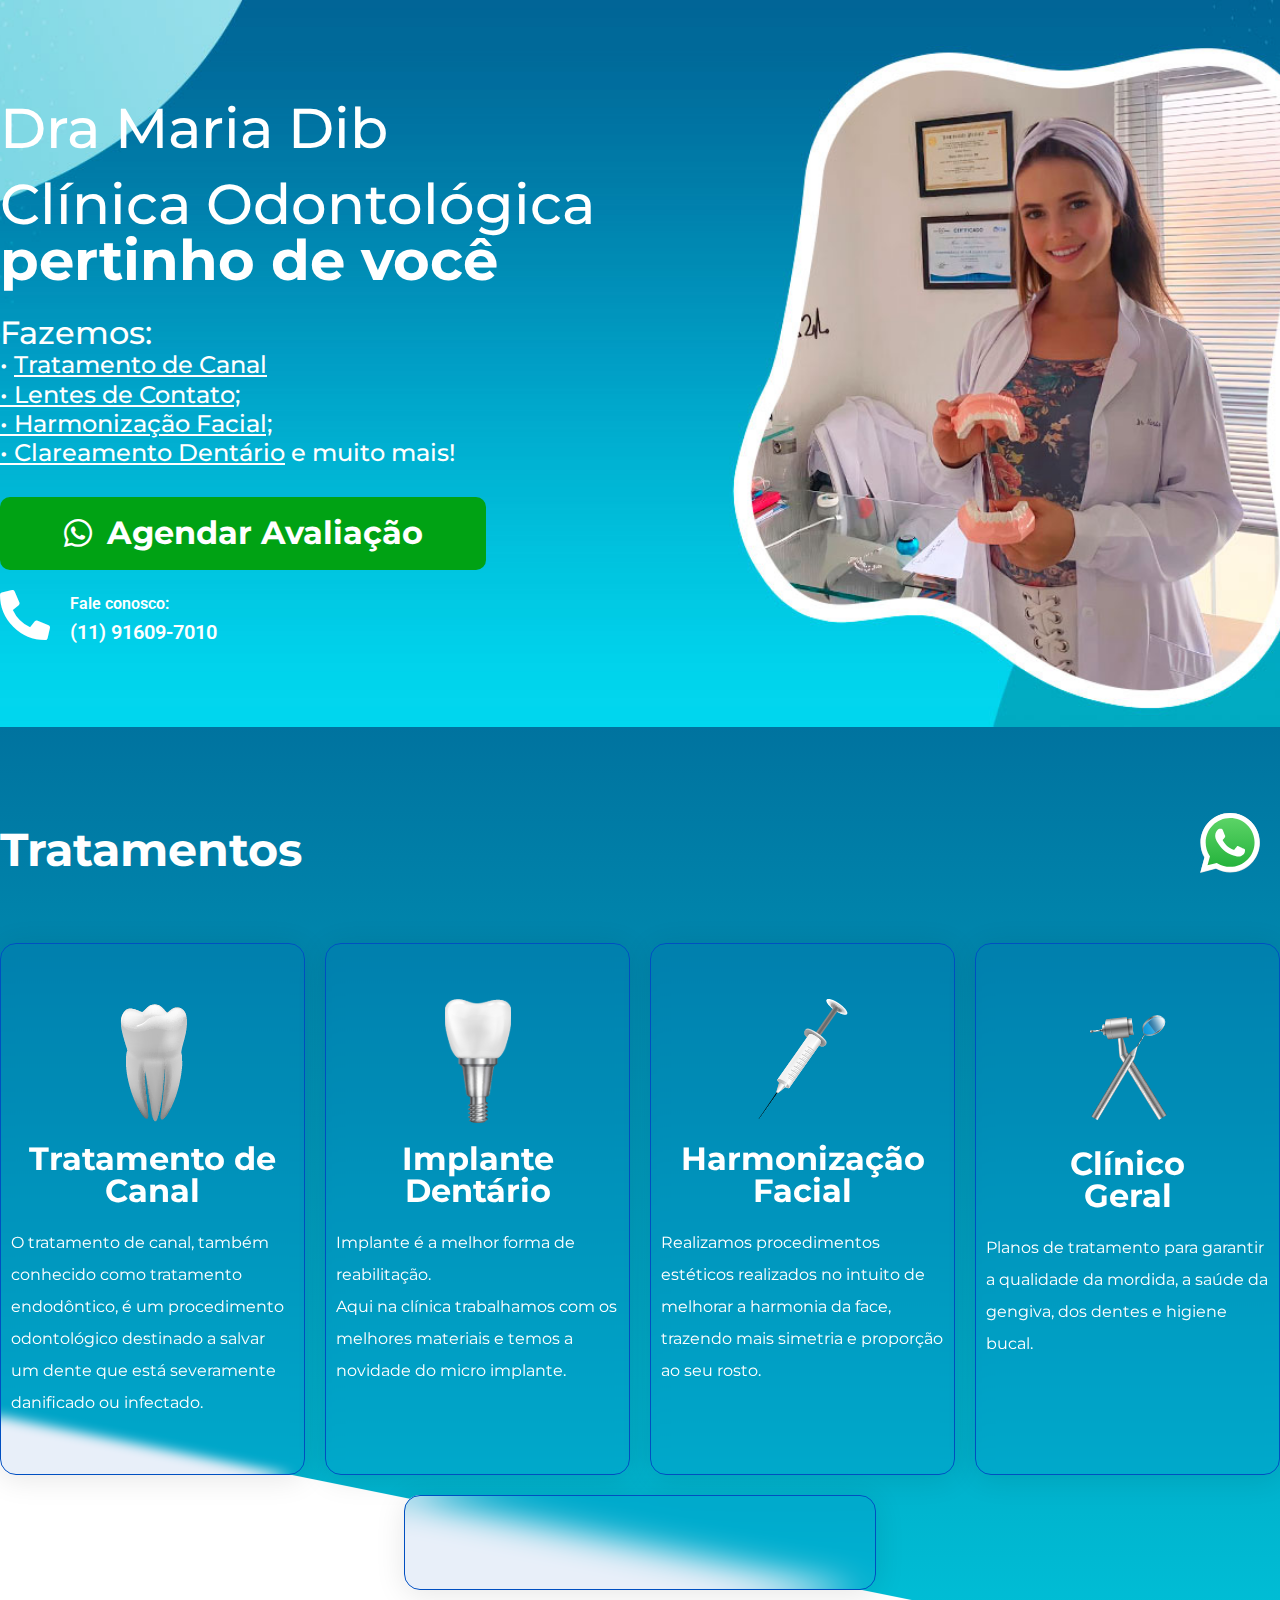
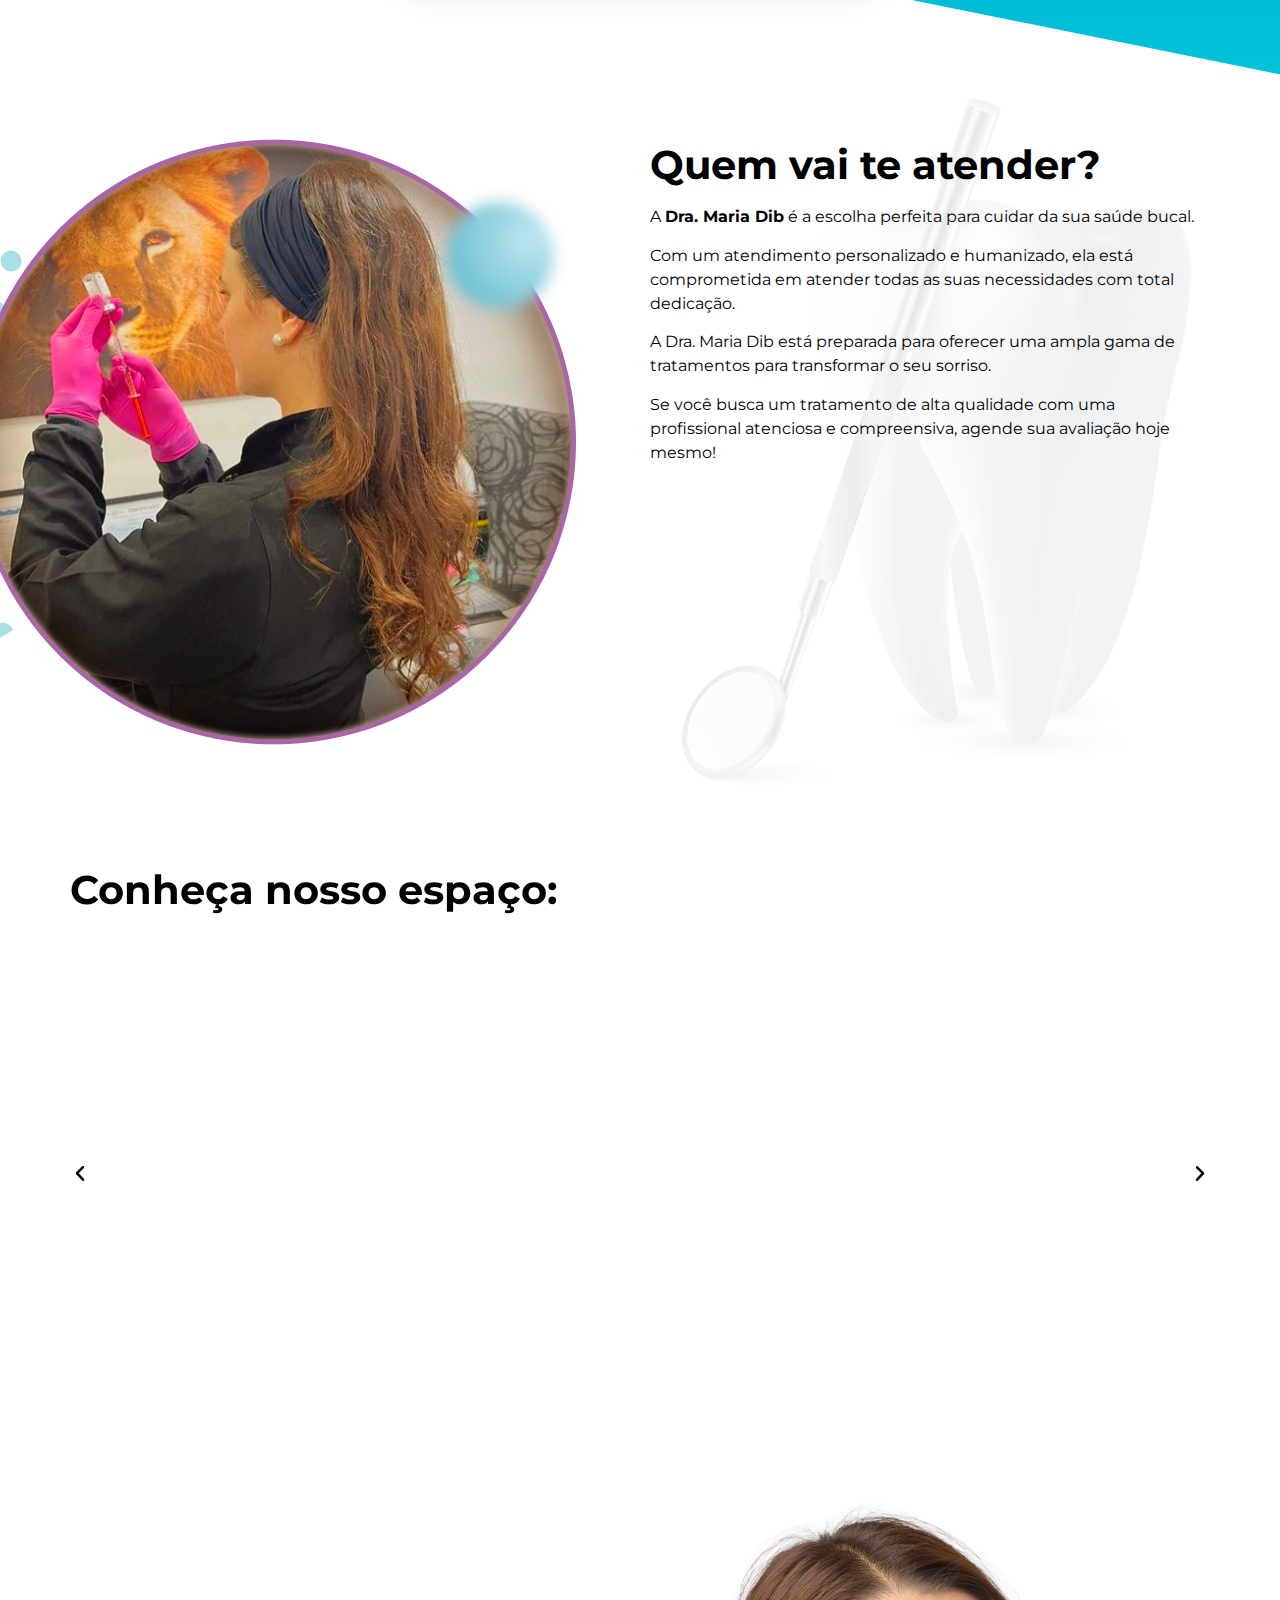
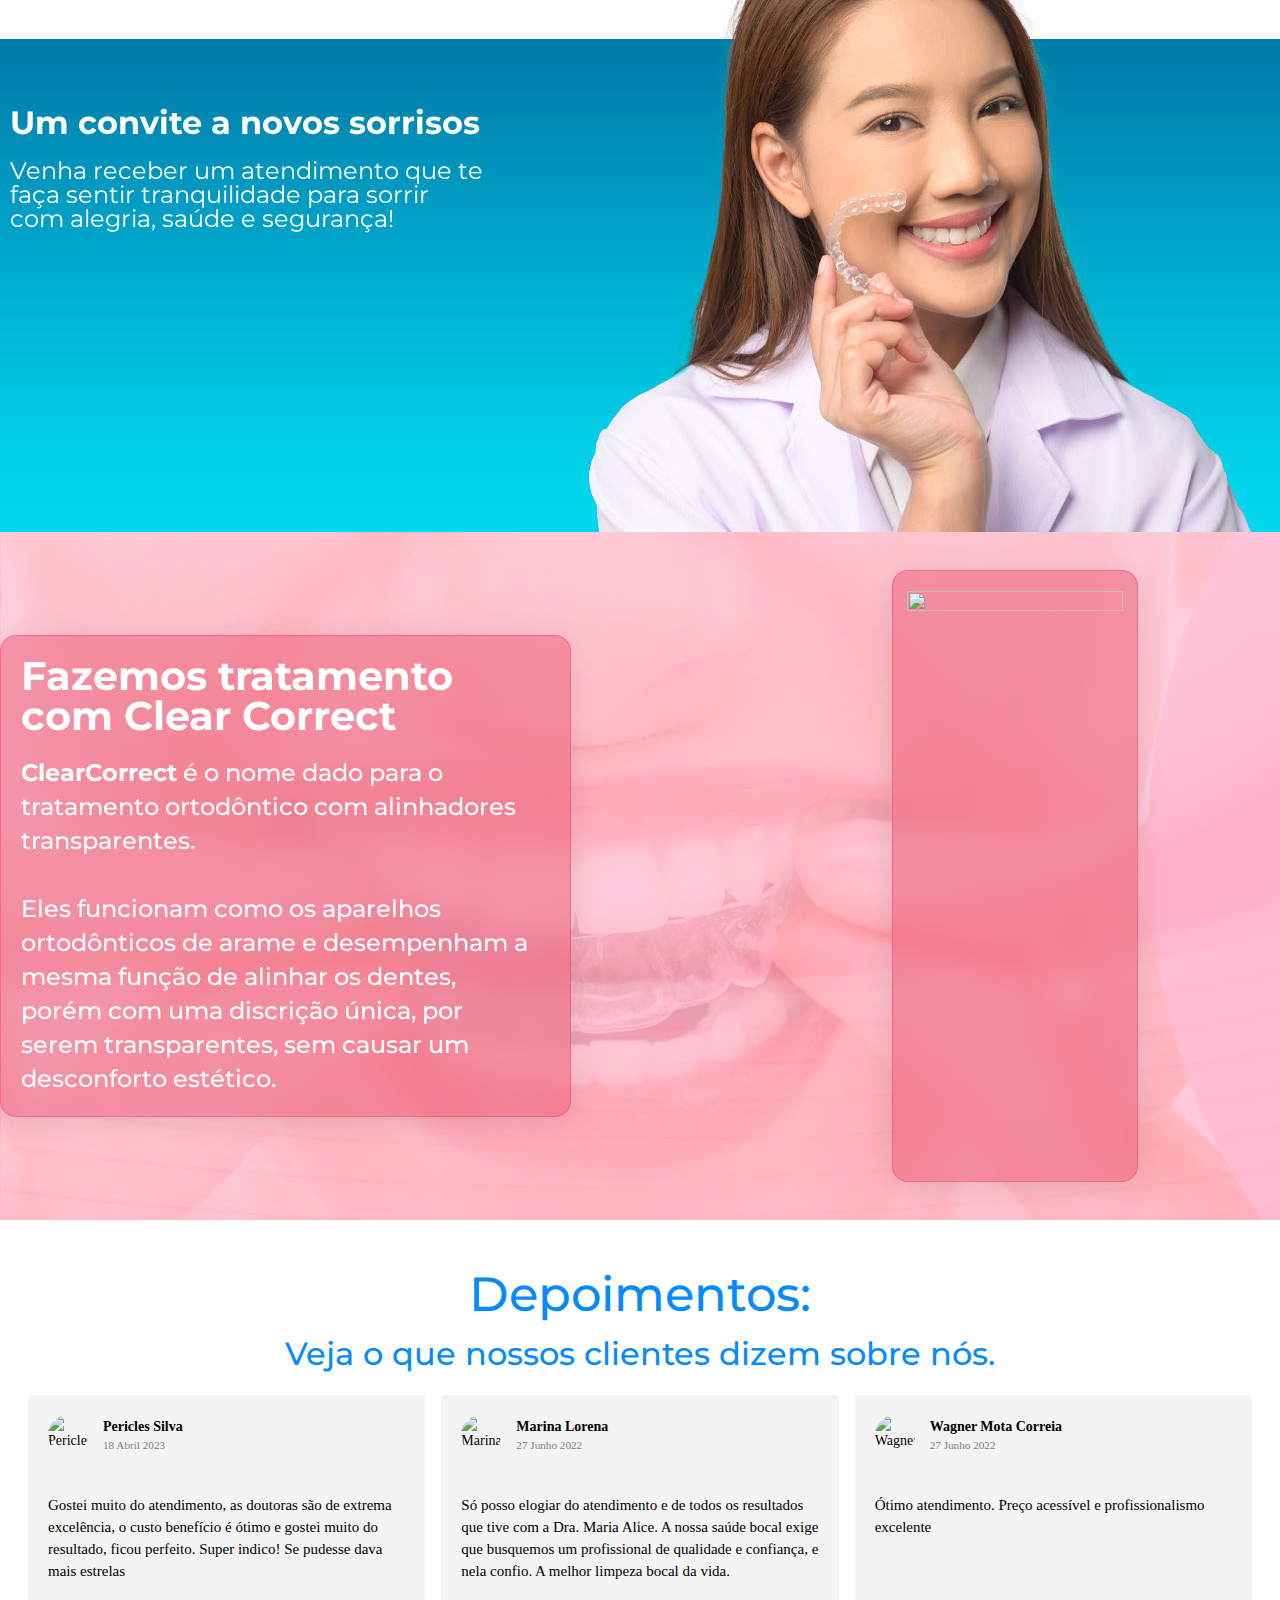
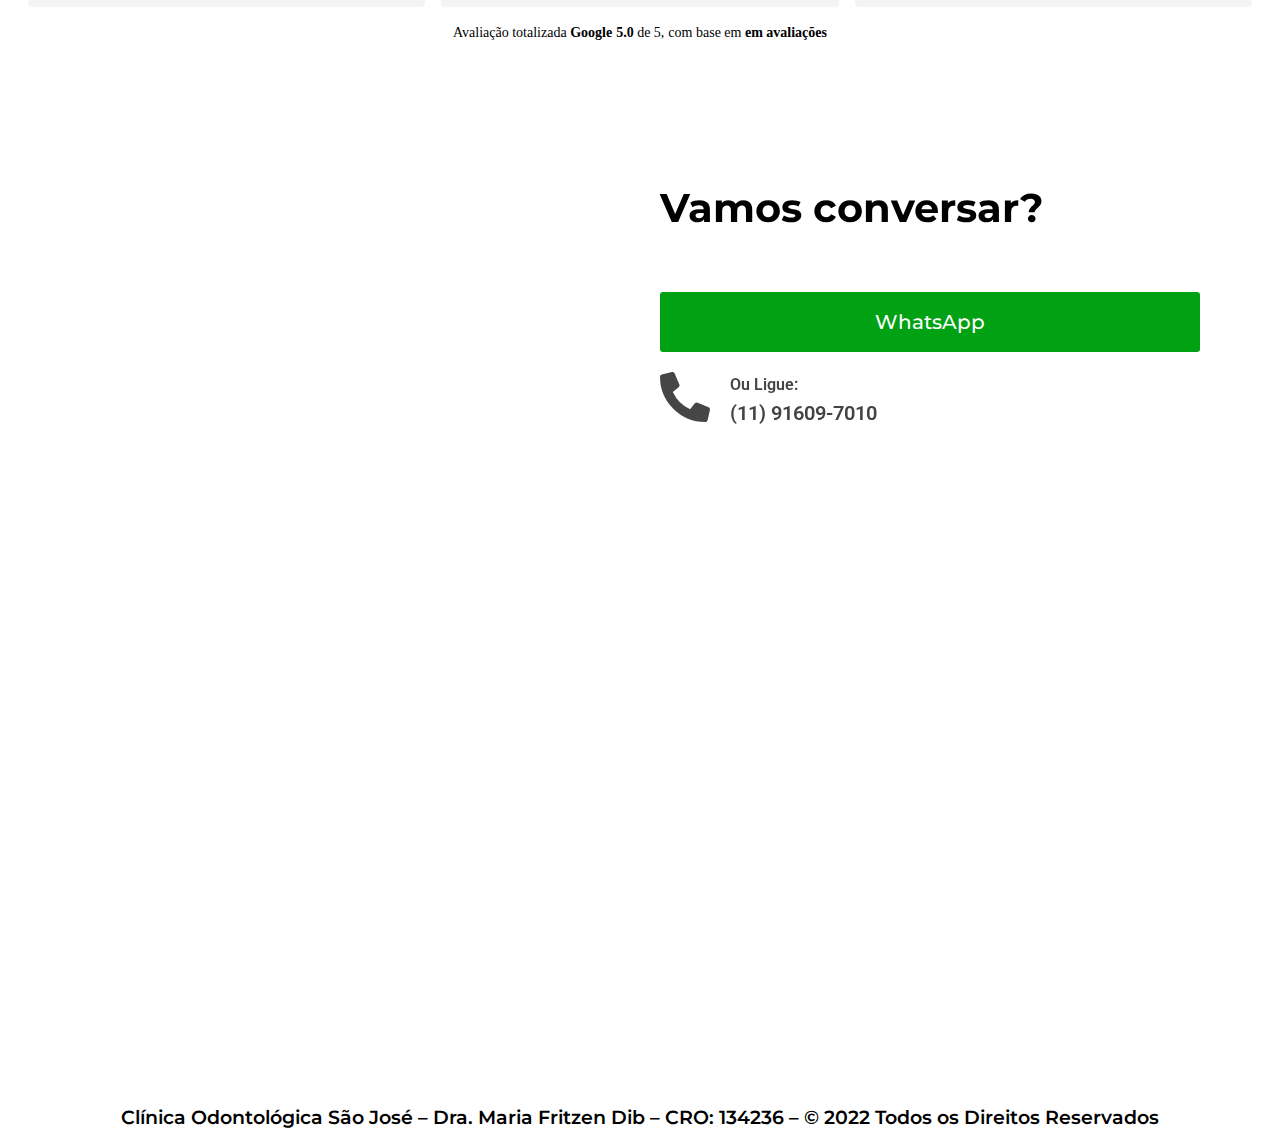
==== commit abf6169e: "Update index.html" ====
--- a/index.html
+++ b/index.html
@@ -1,529 +1,2565 @@
 <!DOCTYPE html>
 <html lang="pt-BR">
+  <!-- Mirrored from dramariadib.com.br/ by HTTrack Website Copier/3.x [XR&CO'2014], Thu, 18 Jul 2024 17:16:33 GMT -->
+  <!-- Added by HTTrack --><meta
+    http-equiv="content-type"
+    content="text/html;charset=UTF-8"
+  /><!-- /Added by HTTrack -->
+  <head>
+    <meta charset="UTF-8" />
+    <title>Dra Maria Dib &#8211; Clínica Odontológica</title>
+    <meta name="robots" content="max-image-preview:large" />
+    <link
+      rel="alternate"
+      type="application/rss+xml"
+      title="Feed para Dra Maria Dib &raquo;"
+      href="feed/index.html"
+    />
+    <link
+      rel="alternate"
+      type="application/rss+xml"
+      title="Feed de comentários para Dra Maria Dib &raquo;"
+      href="comments/feed/index.html"
+    />
+    <script>
+      window._wpemojiSettings = {
+        baseUrl: "https:\/\/s.w.org\/images\/core\/emoji\/15.0.3\/72x72\/",
+        ext: ".png",
+        svgUrl: "https:\/\/s.w.org\/images\/core\/emoji\/15.0.3\/svg\/",
+        svgExt: ".svg",
+        source: {
+          concatemoji:
+            "https:\/\/dramariadib.com.br\/wp-includes\/js\/wp-emoji-release.min.js?ver=6.6",
+        },
+      };
+      /*! This file is auto-generated */
+      !(function (i, n) {
+        var o, s, e;
+        function c(e) {
+          try {
+            var t = { supportTests: e, timestamp: new Date().valueOf() };
+            sessionStorage.setItem(o, JSON.stringify(t));
+          } catch (e) {}
+        }
+        function p(e, t, n) {
+          e.clearRect(0, 0, e.canvas.width, e.canvas.height),
+            e.fillText(t, 0, 0);
+          var t = new Uint32Array(
+              e.getImageData(0, 0, e.canvas.width, e.canvas.height).data
+            ),
+            r =
+              (e.clearRect(0, 0, e.canvas.width, e.canvas.height),
+              e.fillText(n, 0, 0),
+              new Uint32Array(
+                e.getImageData(0, 0, e.canvas.width, e.canvas.height).data
+              ));
+          return t.every(function (e, t) {
+            return e === r[t];
+          });
+        }
+        function u(e, t, n) {
+          switch (t) {
+            case "flag":
+              return n(
+                e,
+                "\ud83c\udff3\ufe0f\u200d\u26a7\ufe0f",
+                "\ud83c\udff3\ufe0f\u200b\u26a7\ufe0f"
+              )
+                ? !1
+                : !n(
+                    e,
+                    "\ud83c\uddfa\ud83c\uddf3",
+                    "\ud83c\uddfa\u200b\ud83c\uddf3"
+                  ) &&
+                    !n(
+                      e,
+                      "\ud83c\udff4\udb40\udc67\udb40\udc62\udb40\udc65\udb40\udc6e\udb40\udc67\udb40\udc7f",
+                      "\ud83c\udff4\u200b\udb40\udc67\u200b\udb40\udc62\u200b\udb40\udc65\u200b\udb40\udc6e\u200b\udb40\udc67\u200b\udb40\udc7f"
+                    );
+            case "emoji":
+              return !n(
+                e,
+                "\ud83d\udc26\u200d\u2b1b",
+                "\ud83d\udc26\u200b\u2b1b"
+              );
+          }
+          return !1;
+        }
+        function f(e, t, n) {
+          var r =
+              "undefined" != typeof WorkerGlobalScope &&
+              self instanceof WorkerGlobalScope
+                ? new OffscreenCanvas(300, 150)
+                : i.createElement("canvas"),
+            a = r.getContext("2d", { willReadFrequently: !0 }),
+            o = ((a.textBaseline = "top"), (a.font = "600 32px Arial"), {});
+          return (
+            e.forEach(function (e) {
+              o[e] = t(a, e, n);
+            }),
+            o
+          );
+        }
+        function t(e) {
+          var t = i.createElement("script");
+          (t.src = e), (t.defer = !0), i.head.appendChild(t);
+        }
+        "undefined" != typeof Promise &&
+          ((o = "wpEmojiSettingsSupports"),
+          (s = ["flag", "emoji"]),
+          (n.supports = { everything: !0, everythingExceptFlag: !0 }),
+          (e = new Promise(function (e) {
+            i.addEventListener("DOMContentLoaded", e, { once: !0 });
+          })),
+          new Promise(function (t) {
+            var n = (function () {
+              try {
+                var e = JSON.parse(sessionStorage.getItem(o));
+                if (
+                  "object" == typeof e &&
+                  "number" == typeof e.timestamp &&
+                  new Date().valueOf() < e.timestamp + 604800 &&
+                  "object" == typeof e.supportTests
+                )
+                  return e.supportTests;
+              } catch (e) {}
+              return null;
+            })();
+            if (!n) {
+              if (
+                "undefined" != typeof Worker &&
+                "undefined" != typeof OffscreenCanvas &&
+                "undefined" != typeof URL &&
+                URL.createObjectURL &&
+                "undefined" != typeof Blob
+              )
+                try {
+                  var e =
+                      "postMessage(" +
+                      f.toString() +
+                      "(" +
+                      [JSON.stringify(s), u.toString(), p.toString()].join(
+                        ","
+                      ) +
+                      "));",
+                    r = new Blob([e], { type: "text/javascript" }),
+                    a = new Worker(URL.createObjectURL(r), {
+                      name: "wpTestEmojiSupports",
+                    });
+                  return void (a.onmessage = function (e) {
+                    c((n = e.data)), a.terminate(), t(n);
+                  });
+                } catch (e) {}
+              c((n = f(s, u, p)));
+            }
+            t(n);
+          })
+            .then(function (e) {
+              for (var t in e)
+                (n.supports[t] = e[t]),
+                  (n.supports.everything =
+                    n.supports.everything && n.supports[t]),
+                  "flag" !== t &&
+                    (n.supports.everythingExceptFlag =
+                      n.supports.everythingExceptFlag && n.supports[t]);
+              (n.supports.everythingExceptFlag =
+                n.supports.everythingExceptFlag && !n.supports.flag),
+                (n.DOMReady = !1),
+                (n.readyCallback = function () {
+                  n.DOMReady = !0;
+                });
+            })
+            .then(function () {
+              return e;
+            })
+            .then(function () {
+              var e;
+              n.supports.everything ||
+                (n.readyCallback(),
+                (e = n.source || {}).concatemoji
+                  ? t(e.concatemoji)
+                  : e.wpemoji && e.twemoji && (t(e.twemoji), t(e.wpemoji)));
+            }));
+      })((window, document), window._wpemojiSettings);
+    </script>
+    <style id="wp-emoji-styles-inline-css">
+      img.wp-smiley,
+      img.emoji {
+        display: inline !important;
+        border: none !important;
+        box-shadow: none !important;
+        height: 1em !important;
+        width: 1em !important;
+        margin: 0 0.07em !important;
+        vertical-align: -0.1em !important;
+        background: none !important;
+        padding: 0 !important;
+      }
+    </style>
+    <style id="classic-theme-styles-inline-css">
+      /*! This file is auto-generated */
+      .wp-block-button__link {
+        color: #fff;
+        background-color: #32373c;
+        border-radius: 9999px;
+        box-shadow: none;
+        text-decoration: none;
+        padding: calc(0.667em + 2px) calc(1.333em + 2px);
+        font-size: 1.125em;
+      }
+      .wp-block-file__button {
+        background: #32373c;
+        color: #fff;
+        text-decoration: none;
+      }
+    </style>
+    <style id="global-styles-inline-css">
+      :root {
+        --wp--preset--aspect-ratio--square: 1;
+        --wp--preset--aspect-ratio--4-3: 4/3;
+        --wp--preset--aspect-ratio--3-4: 3/4;
+        --wp--preset--aspect-ratio--3-2: 3/2;
+        --wp--preset--aspect-ratio--2-3: 2/3;
+        --wp--preset--aspect-ratio--16-9: 16/9;
+        --wp--preset--aspect-ratio--9-16: 9/16;
+        --wp--preset--color--black: #000000;
+        --wp--preset--color--cyan-bluish-gray: #abb8c3;
+        --wp--preset--color--white: #ffffff;
+        --wp--preset--color--pale-pink: #f78da7;
+        --wp--preset--color--vivid-red: #cf2e2e;
+        --wp--preset--color--luminous-vivid-orange: #ff6900;
+        --wp--preset--color--luminous-vivid-amber: #fcb900;
+        --wp--preset--color--light-green-cyan: #7bdcb5;
+        --wp--preset--color--vivid-green-cyan: #00d084;
+        --wp--preset--color--pale-cyan-blue: #8ed1fc;
+        --wp--preset--color--vivid-cyan-blue: #0693e3;
+        --wp--preset--color--vivid-purple: #9b51e0;
+        --wp--preset--gradient--vivid-cyan-blue-to-vivid-purple: linear-gradient(
+          135deg,
+          rgba(6, 147, 227, 1) 0%,
+          rgb(155, 81, 224) 100%
+        );
+        --wp--preset--gradient--light-green-cyan-to-vivid-green-cyan: linear-gradient(
+          135deg,
+          rgb(122, 220, 180) 0%,
+          rgb(0, 208, 130) 100%
+        );
+        --wp--preset--gradient--luminous-vivid-amber-to-luminous-vivid-orange: linear-gradient(
+          135deg,
+          rgba(252, 185, 0, 1) 0%,
+          rgba(255, 105, 0, 1) 100%
+        );
+        --wp--preset--gradient--luminous-vivid-orange-to-vivid-red: linear-gradient(
+          135deg,
+          rgba(255, 105, 0, 1) 0%,
+          rgb(207, 46, 46) 100%
+        );
+        --wp--preset--gradient--very-light-gray-to-cyan-bluish-gray: linear-gradient(
+          135deg,
+          rgb(238, 238, 238) 0%,
+          rgb(169, 184, 195) 100%
+        );
+        --wp--preset--gradient--cool-to-warm-spectrum: linear-gradient(
+          135deg,
+          rgb(74, 234, 220) 0%,
+          rgb(151, 120, 209) 20%,
+          rgb(207, 42, 186) 40%,
+          rgb(238, 44, 130) 60%,
+          rgb(251, 105, 98) 80%,
+          rgb(254, 248, 76) 100%
+        );
+        --wp--preset--gradient--blush-light-purple: linear-gradient(
+          135deg,
+          rgb(255, 206, 236) 0%,
+          rgb(152, 150, 240) 100%
+        );
+        --wp--preset--gradient--blush-bordeaux: linear-gradient(
+          135deg,
+          rgb(254, 205, 165) 0%,
+          rgb(254, 45, 45) 50%,
+          rgb(107, 0, 62) 100%
+        );
+        --wp--preset--gradient--luminous-dusk: linear-gradient(
+          135deg,
+          rgb(255, 203, 112) 0%,
+          rgb(199, 81, 192) 50%,
+          rgb(65, 88, 208) 100%
+        );
+        --wp--preset--gradient--pale-ocean: linear-gradient(
+          135deg,
+          rgb(255, 245, 203) 0%,
+          rgb(182, 227, 212) 50%,
+          rgb(51, 167, 181) 100%
+        );
+        --wp--preset--gradient--electric-grass: linear-gradient(
+          135deg,
+          rgb(202, 248, 128) 0%,
+          rgb(113, 206, 126) 100%
+        );
+        --wp--preset--gradient--midnight: linear-gradient(
+          135deg,
+          rgb(2, 3, 129) 0%,
+          rgb(40, 116, 252) 100%
+        );
+        --wp--preset--font-size--small: 13px;
+        --wp--preset--font-size--medium: 20px;
+        --wp--preset--font-size--large: 36px;
+        --wp--preset--font-size--x-large: 42px;
+        --wp--preset--spacing--20: 0.44rem;
+        --wp--preset--spacing--30: 0.67rem;
+        --wp--preset--spacing--40: 1rem;
+        --wp--preset--spacing--50: 1.5rem;
+        --wp--preset--spacing--60: 2.25rem;
+        --wp--preset--spacing--70: 3.38rem;
+        --wp--preset--spacing--80: 5.06rem;
+        --wp--preset--shadow--natural: 6px 6px 9px rgba(0, 0, 0, 0.2);
+        --wp--preset--shadow--deep: 12px 12px 50px rgba(0, 0, 0, 0.4);
+        --wp--preset--shadow--sharp: 6px 6px 0px rgba(0, 0, 0, 0.2);
+        --wp--preset--shadow--outlined: 6px 6px 0px -3px rgba(255, 255, 255, 1),
+          6px 6px rgba(0, 0, 0, 1);
+        --wp--preset--shadow--crisp: 6px 6px 0px rgba(0, 0, 0, 1);
+      }
+      :where(.is-layout-flex) {
+        gap: 0.5em;
+      }
+      :where(.is-layout-grid) {
+        gap: 0.5em;
+      }
+      body .is-layout-flex {
+        display: flex;
+      }
+      .is-layout-flex {
+        flex-wrap: wrap;
+        align-items: center;
+      }
+      .is-layout-flex > :is(*, div) {
+        margin: 0;
+      }
+      body .is-layout-grid {
+        display: grid;
+      }
+      .is-layout-grid > :is(*, div) {
+        margin: 0;
+      }
+      :where(.wp-block-columns.is-layout-flex) {
+        gap: 2em;
+      }
+      :where(.wp-block-columns.is-layout-grid) {
+        gap: 2em;
+      }
+      :where(.wp-block-post-template.is-layout-flex) {
+        gap: 1.25em;
+      }
+      :where(.wp-block-post-template.is-layout-grid) {
+        gap: 1.25em;
+      }
+      .has-black-color {
+        color: var(--wp--preset--color--black) !important;
+      }
+      .has-cyan-bluish-gray-color {
+        color: var(--wp--preset--color--cyan-bluish-gray) !important;
+      }
+      .has-white-color {
+        color: var(--wp--preset--color--white) !important;
+      }
+      .has-pale-pink-color {
+        color: var(--wp--preset--color--pale-pink) !important;
+      }
+      .has-vivid-red-color {
+        color: var(--wp--preset--color--vivid-red) !important;
+      }
+      .has-luminous-vivid-orange-color {
+        color: var(--wp--preset--color--luminous-vivid-orange) !important;
+      }
+      .has-luminous-vivid-amber-color {
+        color: var(--wp--preset--color--luminous-vivid-amber) !important;
+      }
+      .has-light-green-cyan-color {
+        color: var(--wp--preset--color--light-green-cyan) !important;
+      }
+      .has-vivid-green-cyan-color {
+        color: var(--wp--preset--color--vivid-green-cyan) !important;
+      }
+      .has-pale-cyan-blue-color {
+        color: var(--wp--preset--color--pale-cyan-blue) !important;
+      }
+      .has-vivid-cyan-blue-color {
+        color: var(--wp--preset--color--vivid-cyan-blue) !important;
+      }
+      .has-vivid-purple-color {
+        color: var(--wp--preset--color--vivid-purple) !important;
+      }
+      .has-black-background-color {
+        background-color: var(--wp--preset--color--black) !important;
+      }
+      .has-cyan-bluish-gray-background-color {
+        background-color: var(--wp--preset--color--cyan-bluish-gray) !important;
+      }
+      .has-white-background-color {
+        background-color: var(--wp--preset--color--white) !important;
+      }
+      .has-pale-pink-background-color {
+        background-color: var(--wp--preset--color--pale-pink) !important;
+      }
+      .has-vivid-red-background-color {
+        background-color: var(--wp--preset--color--vivid-red) !important;
+      }
+      .has-luminous-vivid-orange-background-color {
+        background-color: var(
+          --wp--preset--color--luminous-vivid-orange
+        ) !important;
+      }
+      .has-luminous-vivid-amber-background-color {
+        background-color: var(
+          --wp--preset--color--luminous-vivid-amber
+        ) !important;
+      }
+      .has-light-green-cyan-background-color {
+        background-color: var(--wp--preset--color--light-green-cyan) !important;
+      }
+      .has-vivid-green-cyan-background-color {
+        background-color: var(--wp--preset--color--vivid-green-cyan) !important;
+      }
+      .has-pale-cyan-blue-background-color {
+        background-color: var(--wp--preset--color--pale-cyan-blue) !important;
+      }
+      .has-vivid-cyan-blue-background-color {
+        background-color: var(--wp--preset--color--vivid-cyan-blue) !important;
+      }
+      .has-vivid-purple-background-color {
+        background-color: var(--wp--preset--color--vivid-purple) !important;
+      }
+      .has-black-border-color {
+        border-color: var(--wp--preset--color--black) !important;
+      }
+      .has-cyan-bluish-gray-border-color {
+        border-color: var(--wp--preset--color--cyan-bluish-gray) !important;
+      }
+      .has-white-border-color {
+        border-color: var(--wp--preset--color--white) !important;
+      }
+      .has-pale-pink-border-color {
+        border-color: var(--wp--preset--color--pale-pink) !important;
+      }
+      .has-vivid-red-border-color {
+        border-color: var(--wp--preset--color--vivid-red) !important;
+      }
+      .has-luminous-vivid-orange-border-color {
+        border-color: var(
+          --wp--preset--color--luminous-vivid-orange
+        ) !important;
+      }
+      .has-luminous-vivid-amber-border-color {
+        border-color: var(--wp--preset--color--luminous-vivid-amber) !important;
+      }
+      .has-light-green-cyan-border-color {
+        border-color: var(--wp--preset--color--light-green-cyan) !important;
+      }
+      .has-vivid-green-cyan-border-color {
+        border-color: var(--wp--preset--color--vivid-green-cyan) !important;
+      }
+      .has-pale-cyan-blue-border-color {
+        border-color: var(--wp--preset--color--pale-cyan-blue) !important;
+      }
+      .has-vivid-cyan-blue-border-color {
+        border-color: var(--wp--preset--color--vivid-cyan-blue) !important;
+      }
+      .has-vivid-purple-border-color {
+        border-color: var(--wp--preset--color--vivid-purple) !important;
+      }
+      .has-vivid-cyan-blue-to-vivid-purple-gradient-background {
+        background: var(
+          --wp--preset--gradient--vivid-cyan-blue-to-vivid-purple
+        ) !important;
+      }
+      .has-light-green-cyan-to-vivid-green-cyan-gradient-background {
+        background: var(
+          --wp--preset--gradient--light-green-cyan-to-vivid-green-cyan
+        ) !important;
+      }
+      .has-luminous-vivid-amber-to-luminous-vivid-orange-gradient-background {
+        background: var(
+          --wp--preset--gradient--luminous-vivid-amber-to-luminous-vivid-orange
+        ) !important;
+      }
+      .has-luminous-vivid-orange-to-vivid-red-gradient-background {
+        background: var(
+          --wp--preset--gradient--luminous-vivid-orange-to-vivid-red
+        ) !important;
+      }
+      .has-very-light-gray-to-cyan-bluish-gray-gradient-background {
+        background: var(
+          --wp--preset--gradient--very-light-gray-to-cyan-bluish-gray
+        ) !important;
+      }
+      .has-cool-to-warm-spectrum-gradient-background {
+        background: var(
+          --wp--preset--gradient--cool-to-warm-spectrum
+        ) !important;
+      }
+      .has-blush-light-purple-gradient-background {
+        background: var(--wp--preset--gradient--blush-light-purple) !important;
+      }
+      .has-blush-bordeaux-gradient-background {
+        background: var(--wp--preset--gradient--blush-bordeaux) !important;
+      }
+      .has-luminous-dusk-gradient-background {
+        background: var(--wp--preset--gradient--luminous-dusk) !important;
+      }
+      .has-pale-ocean-gradient-background {
+        background: var(--wp--preset--gradient--pale-ocean) !important;
+      }
+      .has-electric-grass-gradient-background {
+        background: var(--wp--preset--gradient--electric-grass) !important;
+      }
+      .has-midnight-gradient-background {
+        background: var(--wp--preset--gradient--midnight) !important;
+      }
+      .has-small-font-size {
+        font-size: var(--wp--preset--font-size--small) !important;
+      }
+      .has-medium-font-size {
+        font-size: var(--wp--preset--font-size--medium) !important;
+      }
+      .has-large-font-size {
+        font-size: var(--wp--preset--font-size--large) !important;
+      }
+      .has-x-large-font-size {
+        font-size: var(--wp--preset--font-size--x-large) !important;
+      }
+      :where(.wp-block-post-template.is-layout-flex) {
+        gap: 1.25em;
+      }
+      :where(.wp-block-post-template.is-layout-grid) {
+        gap: 1.25em;
+      }
+      :where(.wp-block-columns.is-layout-flex) {
+        gap: 2em;
+      }
+      :where(.wp-block-columns.is-layout-grid) {
+        gap: 2em;
+      }
+      :root :where(.wp-block-pullquote) {
+        font-size: 1.5em;
+        line-height: 1.6;
+      }
+    </style>
+    <link
+      rel="stylesheet"
+      id="hello-elementor-css"
+      href="wp-content/themes/hello-elementor/style.minc141.css?ver=2.6.1"
+      media="all"
+    />
+    <link
+      rel="stylesheet"
+      id="hello-elementor-theme-style-css"
+      href="wp-content/themes/hello-elementor/theme.minc141.css?ver=2.6.1"
+      media="all"
+    />
+    <link
+      rel="stylesheet"
+      id="elementor-frontend-css"
+      href="wp-content/plugins/elementor/assets/css/frontend-lite.minde8f.css?ver=3.21.0"
+      media="all"
+    />
+    <link
+      rel="stylesheet"
+      id="elementor-post-7-css"
+      href="wp-content/uploads/elementor/css/post-7ef74.css?ver=1713396460"
+      media="all"
+    />
+    <link
+      rel="stylesheet"
+      id="elementor-icons-css"
+      href="wp-content/plugins/elementor/assets/lib/eicons/css/elementor-icons.mind54b.css?ver=5.29.0"
+      media="all"
+    />
+    <link
+      rel="stylesheet"
+      id="swiper-css"
+      href="wp-content/plugins/elementor/assets/lib/swiper/v8/css/swiper.min94a4.css?ver=8.4.5"
+      media="all"
+    />
+    <link
+      rel="stylesheet"
+      id="elementor-pro-css"
+      href="wp-content/plugins/pro-elements/assets/css/frontend-lite.min7329.css?ver=3.20.2"
+      media="all"
+    />
+    <link
+      rel="stylesheet"
+      id="font-awesome-5-all-css"
+      href="wp-content/plugins/elementor/assets/lib/font-awesome/css/all.minde8f.css?ver=3.21.0"
+      media="all"
+    />
+    <link
+      rel="stylesheet"
+      id="font-awesome-4-shim-css"
+      href="wp-content/plugins/elementor/assets/lib/font-awesome/css/v4-shims.minde8f.css?ver=3.21.0"
+      media="all"
+    />
+    <link
+      rel="stylesheet"
+      id="elementor-global-css"
+      href="wp-content/uploads/elementor/css/global8b8f.css?ver=1713396461"
+      media="all"
+    />
+    <link
+      rel="stylesheet"
+      id="elementor-post-706-css"
+      href="wp-content/uploads/elementor/css/post-70687de.css?ver=1718386308"
+      media="all"
+    />
+    <link
+      rel="stylesheet"
+      id="google-fonts-1-css"
+      href="https://fonts.googleapis.com/css?family=Roboto%3A100%2C100italic%2C200%2C200italic%2C300%2C300italic%2C400%2C400italic%2C500%2C500italic%2C600%2C600italic%2C700%2C700italic%2C800%2C800italic%2C900%2C900italic%7CRoboto+Slab%3A100%2C100italic%2C200%2C200italic%2C300%2C300italic%2C400%2C400italic%2C500%2C500italic%2C600%2C600italic%2C700%2C700italic%2C800%2C800italic%2C900%2C900italic%7CMontserrat%3A100%2C100italic%2C200%2C200italic%2C300%2C300italic%2C400%2C400italic%2C500%2C500italic%2C600%2C600italic%2C700%2C700italic%2C800%2C800italic%2C900%2C900italic&amp;display=auto&amp;ver=6.6"
+      media="all"
+    />
+    <link
+      rel="stylesheet"
+      id="elementor-icons-shared-0-css"
+      href="wp-content/plugins/elementor/assets/lib/font-awesome/css/fontawesome.min52d5.css?ver=5.15.3"
+      media="all"
+    />
+    <link
+      rel="stylesheet"
+      id="elementor-icons-fa-brands-css"
+      href="wp-content/plugins/elementor/assets/lib/font-awesome/css/brands.min52d5.css?ver=5.15.3"
+      media="all"
+    />
+    <link
+      rel="stylesheet"
+      id="elementor-icons-fa-solid-css"
+      href="wp-content/plugins/elementor/assets/lib/font-awesome/css/solid.min52d5.css?ver=5.15.3"
+      media="all"
+    />
+    <link rel="preconnect" href="https://fonts.gstatic.com/" crossorigin />
+    <script
+      src="wp-includes/js/jquery/jquery.minf43b.js?ver=3.7.1"
+      id="jquery-core-js"
+    ></script>
+    <script
+      src="wp-includes/js/jquery/jquery-migrate.min5589.js?ver=3.4.1"
+      id="jquery-migrate-js"
+    ></script>
+    <script
+      src="wp-content/plugins/elementor/assets/lib/font-awesome/js/v4-shims.minde8f.js?ver=3.21.0"
+      id="font-awesome-4-shim-js"
+    ></script>
+    <link rel="https://api.w.org/" href="wp-json/index.html" />
+    <link
+      rel="alternate"
+      title="JSON"
+      type="application/json"
+      href="wp-json/wp/v2/pages/706.json"
+    />
+    <link
+      rel="EditURI"
+      type="application/rsd+xml"
+      title="RSD"
+      href="xmlrpc0db0.php?rsd"
+    />
+    <meta name="generator" content="WordPress 6.6" />
+    <link rel="canonical" href="index.html" />
+    <link rel="shortlink" href="index.html" />
+    <link
+      rel="alternate"
+      title="oEmbed (JSON)"
+      type="application/json+oembed"
+      href="wp-json/oembed/1.0/embedf61a.json?url=https%3A%2F%2Fdramariadib.com.br%2F"
+    />
+    <link
+      rel="alternate"
+      title="oEmbed (XML)"
+      type="text/xml+oembed"
+      href="wp-json/oembed/1.0/embed1483?url=https%3A%2F%2Fdramariadib.com.br%2F&amp;format=xml"
+    />
+    <meta
+      name="generator"
+      content="Elementor 3.21.0; features: e_optimized_assets_loading, e_optimized_css_loading, additional_custom_breakpoints; settings: css_print_method-external, google_font-enabled, font_display-auto"
+    />
+    <!-- Google Tag Manager -->
+    <script>
+      (function (w, d, s, l, i) {
+        w[l] = w[l] || [];
+        w[l].push({ "gtm.start": new Date().getTime(), event: "gtm.js" });
+        var f = d.getElementsByTagName(s)[0],
+          j = d.createElement(s),
+          dl = l != "dataLayer" ? "&l=" + l : "";
+        j.async = true;
+        j.src = "../www.googletagmanager.com/gtm5445.html?id=" + i + dl;
+        f.parentNode.insertBefore(j, f);
+      })(window, document, "script", "dataLayer", "GTM-MQD9CWH");
+    </script>
+    <!-- End Google Tag Manager -->
+    <!-- Google Tag Manager (noscript) -->
+    <noscript
+      ><iframe
+        src="https://www.googletagmanager.com/ns.html?id=GTM-MQD9CWH"
+        height="0"
+        width="0"
+        style="display: none; visibility: hidden"
+      ></iframe
+    ></noscript>
+    <!-- End Google Tag Manager (noscript) -->
+    <link
+      rel="icon"
+      href="wp-content/uploads/2022/11/cropped-COSJ-32x32.png"
+      sizes="32x32"
+    />
+    <link
+      rel="icon"
+      href="wp-content/uploads/2022/11/cropped-COSJ-192x192.png"
+      sizes="192x192"
+    />
+    <link
+      rel="apple-touch-icon"
+      href="wp-content/uploads/2022/11/cropped-COSJ-180x180.png"
+    />
+    <meta
+      name="msapplication-TileImage"
+      content="wp-content/uploads/2022/11/cropped-COSJ-270x270.png"
+    />
+    <meta
+      name="viewport"
+      content="width=device-width, initial-scale=1.0, viewport-fit=cover"
+    />
+  </head>
+  <body
+    class="home page-template page-template-elementor_canvas page page-id-706 elementor-default elementor-template-canvas elementor-kit-7 elementor-page elementor-page-706"
+  >
+    <div
+      data-elementor-type="wp-page"
+      data-elementor-id="706"
+      class="elementor elementor-706"
+      data-elementor-post-type="page"
+    >
+      <div
+        class="elementor-element elementor-element-9f19767 e-flex e-con-boxed e-con e-parent"
+        data-id="9f19767"
+        data-element_type="container"
+        id="pertinho-de-voce"
+        data-settings='{"background_background":"classic"}'
+      >
+        <div class="e-con-inner">
+          <div
+            class="elementor-element elementor-element-06df038 elementor-widget elementor-widget-heading"
+            data-id="06df038"
+            data-element_type="widget"
+            data-widget_type="heading.default"
+          >
+            <div class="elementor-widget-container">
+              <style>
+                /*! elementor - v3.21.0 - 15-04-2024 */
+                .elementor-heading-title {
+                  padding: 0;
+                  margin: 0;
+                  line-height: 1;
+                }
+                .elementor-widget-heading
+                  .elementor-heading-title[class*="elementor-size-"]
+                  > a {
+                  color: inherit;
+                  font-size: inherit;
+                  line-height: inherit;
+                }
+                .elementor-widget-heading
+                  .elementor-heading-title.elementor-size-small {
+                  font-size: 15px;
+                }
+                .elementor-widget-heading
+                  .elementor-heading-title.elementor-size-medium {
+                  font-size: 19px;
+                }
+                .elementor-widget-heading
+                  .elementor-heading-title.elementor-size-large {
+                  font-size: 29px;
+                }
+                .elementor-widget-heading
+                  .elementor-heading-title.elementor-size-xl {
+                  font-size: 39px;
+                }
+                .elementor-widget-heading
+                  .elementor-heading-title.elementor-size-xxl {
+                  font-size: 59px;
+                }
+              </style>
+              <h2 class="elementor-heading-title elementor-size-default">
+                Dra Maria Dib
+              </h2>
+            </div>
+          </div>
+          <div
+            class="elementor-element elementor-element-2fdc7c2 elementor-widget elementor-widget-heading"
+            data-id="2fdc7c2"
+            data-element_type="widget"
+            data-widget_type="heading.default"
+          >
+            <div class="elementor-widget-container">
+              <h2 class="elementor-heading-title elementor-size-default">
+                Clínica Odontológica<br />
+                <b>pertinho de você</b>
+              </h2>
+            </div>
+          </div>
+          <div
+            class="elementor-element elementor-element-d049b39 elementor-widget__width-initial elementor-widget-mobile__width-initial elementor-widget-tablet__width-initial elementor-widget elementor-widget-heading"
+            data-id="d049b39"
+            data-element_type="widget"
+            data-widget_type="heading.default"
+          >
+            <div class="elementor-widget-container">
+              <h2 class="elementor-heading-title elementor-size-default">
+                <span STYLE="font-size:24pt"> Fazemos:<br /></span> •
+                <u
+                  >Tratamento de Canal<br />
+                  • Lentes de Contato;<br />
+                  • Harmonização Facial;<br />
+                  • Clareamento Dentário</u
+                >
+                e muito mais!
+              </h2>
+            </div>
+          </div>
+          <div
+            class="elementor-element elementor-element-c18c3db elementor-align-justify elementor-mobile-align-justify elementor-widget__width-initial elementor-widget-tablet__width-initial elementor-invisible elementor-widget elementor-widget-button"
+            data-id="c18c3db"
+            data-element_type="widget"
+            data-settings='{"_animation":"fadeInLeft"}'
+            data-widget_type="button.default"
+          >
+            <div class="elementor-widget-container">
+              <div class="elementor-button-wrapper">
+                <a
+                  class="elementor-button elementor-button-link elementor-size-sm"
+                  href="https://wa.me/5511916097010?text=Ol%C3%A1%2C+vim+pelo+seu+site+e+gostaria+de+saber+mais."
+                >
+                  <span class="elementor-button-content-wrapper">
+                    <span
+                      class="elementor-button-icon elementor-align-icon-left"
+                    >
+                      <i aria-hidden="true" class="fab fa-whatsapp"></i>
+                    </span>
+                    <span class="elementor-button-text">Agendar Avaliação</span>
+                  </span>
+                </a>
+              </div>
+            </div>
+          </div>
+          <div
+            class="elementor-element elementor-element-d8cb5cc e-con-full e-flex e-con e-child"
+            data-id="d8cb5cc"
+            data-element_type="container"
+          >
+            <div
+              class="elementor-element elementor-element-e5016fc elementor-widget-mobile__width-initial elementor-view-default elementor-widget elementor-widget-icon"
+              data-id="e5016fc"
+              data-element_type="widget"
+              data-widget_type="icon.default"
+            >
+              <div class="elementor-widget-container">
+                <div class="elementor-icon-wrapper">
+                  <div class="elementor-icon">
+                    <i aria-hidden="true" class="fas fa-phone-alt"></i>
+                  </div>
+                </div>
+              </div>
+            </div>
+            <div
+              class="elementor-element elementor-element-3adcdfb e-flex e-con-boxed e-con e-child"
+              data-id="3adcdfb"
+              data-element_type="container"
+            >
+              <div class="e-con-inner">
+                <div
+                  class="elementor-element elementor-element-17aebbe elementor-widget elementor-widget-heading"
+                  data-id="17aebbe"
+                  data-element_type="widget"
+                  data-widget_type="heading.default"
+                >
+                  <div class="elementor-widget-container">
+                    <h2 class="elementor-heading-title elementor-size-default">
+                      Fale conosco:
+                    </h2>
+                  </div>
+                </div>
+                <div
+                  class="elementor-element elementor-element-fc2ed94 elementor-widget elementor-widget-heading"
+                  data-id="fc2ed94"
+                  data-element_type="widget"
+                  data-widget_type="heading.default"
+                >
+                  <div class="elementor-widget-container">
+                    <h2 class="elementor-heading-title elementor-size-default">
+                      <a href="tel:11916097010">(11) 91609-7010</a>
+                    </h2>
+                  </div>
+                </div>
+              </div>
+            </div>
+          </div>
+        </div>
+      </div>
+      <div
+        class="elementor-element elementor-element-f97eefe e-flex e-con-boxed e-con e-parent"
+        data-id="f97eefe"
+        data-element_type="container"
+        id="nossos-tratamentos"
+        data-settings='{"background_background":"gradient","shape_divider_bottom":"tilt"}'
+      >
+        <div class="e-con-inner">
+          <div
+            class="elementor-shape elementor-shape-bottom"
+            data-negative="false"
+          >
+            <svg
+              xmlns="http://www.w3.org/2000/svg"
+              viewBox="0 0 1000 100"
+              preserveAspectRatio="none"
+            >
+              <path class="elementor-shape-fill" d="M0,6V0h1000v100L0,6z" />
+            </svg>
+          </div>
+          <div
+            class="elementor-element elementor-element-63016ee elementor-widget__width-initial elementor-widget elementor-widget-heading"
+            data-id="63016ee"
+            data-element_type="widget"
+            data-widget_type="heading.default"
+          >
+            <div class="elementor-widget-container">
+              <h2 class="elementor-heading-title elementor-size-default">
+                Tratamentos
+              </h2>
+            </div>
+          </div>
+          <div
+            class="elementor-element elementor-element-e555438 e-flex e-con-boxed e-con e-child"
+            data-id="e555438"
+            data-element_type="container"
+          >
+            <div class="e-con-inner">
+              <div
+                class="elementor-element elementor-element-d593955 e-flex e-con-boxed e-con e-child"
+                data-id="d593955"
+                data-element_type="container"
+                data-settings='{"background_background":"classic"}'
+              >
+                <div class="e-con-inner">
+                  <div
+                    class="elementor-element elementor-element-617eb63 elementor-widget elementor-widget-image"
+                    data-id="617eb63"
+                    data-element_type="widget"
+                    data-widget_type="image.default"
+                  >
+                    <div class="elementor-widget-container">
+                      <style>
+                        /*! elementor - v3.21.0 - 15-04-2024 */
+                        .elementor-widget-image {
+                          text-align: center;
+                        }
+                        .elementor-widget-image a {
+                          display: inline-block;
+                        }
+                        .elementor-widget-image a img[src$=".svg"] {
+                          width: 48px;
+                        }
+                        .elementor-widget-image img {
+                          vertical-align: middle;
+                          display: inline-block;
+                        }
+                      </style>
+                      <img
+                        decoding="async"
+                        width="78"
+                        height="124"
+                        src="wp-content/uploads/2022/11/clareamento-dental.svg"
+                        class="elementor-animation-bob attachment-large size-large wp-image-95"
+                        alt=""
+                      />
+                    </div>
+                  </div>
+                  <div
+                    class="elementor-element elementor-element-c4ecdae elementor-widget elementor-widget-heading"
+                    data-id="c4ecdae"
+                    data-element_type="widget"
+                    data-widget_type="heading.default"
+                  >
+                    <div class="elementor-widget-container">
+                      <h2
+                        class="elementor-heading-title elementor-size-default"
+                      >
+                        Tratamento de Canal
+                      </h2>
+                    </div>
+                  </div>
+                  <div
+                    class="elementor-element elementor-element-3fc6413 elementor-widget elementor-widget-heading"
+                    data-id="3fc6413"
+                    data-element_type="widget"
+                    data-widget_type="heading.default"
+                  >
+                    <div class="elementor-widget-container">
+                      <h2
+                        class="elementor-heading-title elementor-size-default"
+                      >
+                        O tratamento de canal, também conhecido como tratamento
+                        endodôntico, é um procedimento odontológico destinado a
+                        salvar um dente que está severamente danificado ou
+                        infectado.
+                      </h2>
+                    </div>
+                  </div>
+                </div>
+              </div>
+              <div
+                class="elementor-element elementor-element-76cca3d e-flex e-con-boxed e-con e-child"
+                data-id="76cca3d"
+                data-element_type="container"
+                data-settings='{"background_background":"classic"}'
+              >
+                <div class="e-con-inner">
+                  <div
+                    class="elementor-element elementor-element-af5a32b elementor-widget elementor-widget-image"
+                    data-id="af5a32b"
+                    data-element_type="widget"
+                    data-widget_type="image.default"
+                  >
+                    <div class="elementor-widget-container">
+                      <img
+                        decoding="async"
+                        width="66"
+                        height="124"
+                        src="wp-content/uploads/2022/11/implante-dentario.svg"
+                        class="elementor-animation-bob attachment-large size-large wp-image-116"
+                        alt=""
+                      />
+                    </div>
+                  </div>
+                  <div
+                    class="elementor-element elementor-element-eac5786 elementor-widget elementor-widget-heading"
+                    data-id="eac5786"
+                    data-element_type="widget"
+                    data-widget_type="heading.default"
+                  >
+                    <div class="elementor-widget-container">
+                      <h2
+                        class="elementor-heading-title elementor-size-default"
+                      >
+                        Implante Dentário
+                      </h2>
+                    </div>
+                  </div>
+                  <div
+                    class="elementor-element elementor-element-b1cb81e elementor-widget elementor-widget-heading"
+                    data-id="b1cb81e"
+                    data-element_type="widget"
+                    data-widget_type="heading.default"
+                  >
+                    <div class="elementor-widget-container">
+                      <h2
+                        class="elementor-heading-title elementor-size-default"
+                      >
+                        Implante é a melhor forma de reabilitação.<br />
+                        Aqui na clínica trabalhamos com os melhores materiais e
+                        temos a novidade do micro implante.
+                      </h2>
+                    </div>
+                  </div>
+                </div>
+              </div>
+              <div
+                class="elementor-element elementor-element-f5049a0 e-flex e-con-boxed e-con e-child"
+                data-id="f5049a0"
+                data-element_type="container"
+                data-settings='{"background_background":"classic"}'
+              >
+                <div class="e-con-inner">
+                  <div
+                    class="elementor-element elementor-element-e254ad4 elementor-widget elementor-widget-image"
+                    data-id="e254ad4"
+                    data-element_type="widget"
+                    data-widget_type="image.default"
+                  >
+                    <div class="elementor-widget-container">
+                      <img
+                        decoding="async"
+                        width="90"
+                        height="124"
+                        src="wp-content/uploads/2022/11/harmonizacao-facial.svg"
+                        class="elementor-animation-bob attachment-large size-large wp-image-117"
+                        alt=""
+                      />
+                    </div>
+                  </div>
+                  <div
+                    class="elementor-element elementor-element-12418a0 elementor-widget elementor-widget-heading"
+                    data-id="12418a0"
+                    data-element_type="widget"
+                    data-widget_type="heading.default"
+                  >
+                    <div class="elementor-widget-container">
+                      <h2
+                        class="elementor-heading-title elementor-size-default"
+                      >
+                        Harmonização Facial
+                      </h2>
+                    </div>
+                  </div>
+                  <div
+                    class="elementor-element elementor-element-1f22e5d elementor-widget elementor-widget-heading"
+                    data-id="1f22e5d"
+                    data-element_type="widget"
+                    data-widget_type="heading.default"
+                  >
+                    <div class="elementor-widget-container">
+                      <h2
+                        class="elementor-heading-title elementor-size-default"
+                      >
+                        Realizamos procedimentos estéticos realizados no intuito
+                        de melhorar a harmonia da face, trazendo mais simetria e
+                        proporção ao seu rosto.
+                      </h2>
+                    </div>
+                  </div>
+                </div>
+              </div>
+              <div
+                class="elementor-element elementor-element-dbe0f1e e-flex e-con-boxed e-con e-child"
+                data-id="dbe0f1e"
+                data-element_type="container"
+                data-settings='{"background_background":"classic"}'
+              >
+                <div class="e-con-inner">
+                  <div
+                    class="elementor-element elementor-element-fae88a2 elementor-widget elementor-widget-image"
+                    data-id="fae88a2"
+                    data-element_type="widget"
+                    data-widget_type="image.default"
+                  >
+                    <div class="elementor-widget-container">
+                      <img
+                        loading="lazy"
+                        decoding="async"
+                        width="92"
+                        height="129"
+                        src="wp-content/uploads/2022/11/clinico.svg"
+                        class="elementor-animation-bob attachment-large size-large wp-image-320"
+                        alt=""
+                      />
+                    </div>
+                  </div>
+                  <div
+                    class="elementor-element elementor-element-d89bc51 elementor-widget elementor-widget-heading"
+                    data-id="d89bc51"
+                    data-element_type="widget"
+                    data-widget_type="heading.default"
+                  >
+                    <div class="elementor-widget-container">
+                      <h2
+                        class="elementor-heading-title elementor-size-default"
+                      >
+                        Clínico<br />Geral
+                      </h2>
+                    </div>
+                  </div>
+                  <div
+                    class="elementor-element elementor-element-471a61a elementor-widget elementor-widget-heading"
+                    data-id="471a61a"
+                    data-element_type="widget"
+                    data-widget_type="heading.default"
+                  >
+                    <div class="elementor-widget-container">
+                      <h2
+                        class="elementor-heading-title elementor-size-default"
+                      >
+                        Planos de tratamento para garantir a qualidade da
+                        mordida, a saúde da gengiva, dos dentes e higiene bucal.
+                      </h2>
+                    </div>
+                  </div>
+                </div>
+              </div>
+            </div>
+          </div>
+          <div
+            class="elementor-element elementor-element-0f992df e-con-full e-flex e-con e-child"
+            data-id="0f992df"
+            data-element_type="container"
+          >
+            <div
+              class="elementor-element elementor-element-d6f6f01 elementor-align-justify elementor-mobile-align-justify elementor-widget__width-initial elementor-tablet-align-justify elementor-invisible elementor-widget elementor-widget-button"
+              data-id="d6f6f01"
+              data-element_type="widget"
+              data-settings='{"_animation":"fadeInLeft"}'
+              data-widget_type="button.default"
+            >
+              <div class="elementor-widget-container">
+                <div class="elementor-button-wrapper">
+                  <a
+                    class="elementor-button elementor-button-link elementor-size-sm"
+                    href="https://wa.me/5511916097010?text=Ol%C3%A1%2C+vim+pelo+seu+site+e+gostaria+de+saber+mais."
+                  >
+                    <span class="elementor-button-content-wrapper">
+                      <span
+                        class="elementor-button-icon elementor-align-icon-left"
+                      >
+                        <i aria-hidden="true" class="fab fa-whatsapp"></i>
+                      </span>
+                      <span class="elementor-button-text"
+                        >Agendar Avaliação</span
+                      >
+                    </span>
+                  </a>
+                </div>
+              </div>
+            </div>
+          </div>
+        </div>
+      </div>
+      <div
+        class="elementor-element elementor-element-87e0401 e-con-full e-flex e-con e-parent"
+        data-id="87e0401"
+        data-element_type="container"
+        id="dra-maria"
+        data-settings='{"background_background":"classic"}'
+      >
+        <div
+          class="elementor-element elementor-element-6ce1f5e e-con-full elementor-hidden-tablet elementor-hidden-mobile e-flex e-con e-child"
+          data-id="6ce1f5e"
+          data-element_type="container"
+        ></div>
+        <div
+          class="elementor-element elementor-element-ee84d23 e-con-full e-flex e-con e-child"
+          data-id="ee84d23"
+          data-element_type="container"
+        >
+          <div
+            class="elementor-element elementor-element-cc31b43 elementor-hidden-desktop elementor-hidden-tablet elementor-widget elementor-widget-image"
+            data-id="cc31b43"
+            data-element_type="widget"
+            data-widget_type="image.default"
+          >
+            <div class="elementor-widget-container">
+              <img
+                loading="lazy"
+                decoding="async"
+                width="300"
+                height="300"
+                src="wp-content/uploads/2022/11/Dra-Maria-Aplicando.jpg"
+                class="attachment-large size-large wp-image-413"
+                alt=""
+                srcset="
+                  https://dramariadib.com.br/wp-content/uploads/2022/11/Dra-Maria-Aplicando.jpg         300w,
+                  https://dramariadib.com.br/wp-content/uploads/2022/11/Dra-Maria-Aplicando-150x150.jpg 150w
+                "
+                sizes="(max-width: 300px) 100vw, 300px"
+              />
+            </div>
+          </div>
+          <div
+            class="elementor-element elementor-element-e4cdb33 elementor-widget elementor-widget-heading"
+            data-id="e4cdb33"
+            data-element_type="widget"
+            data-widget_type="heading.default"
+          >
+            <div class="elementor-widget-container">
+              <h2 class="elementor-heading-title elementor-size-default">
+                Quem vai te atender?
+              </h2>
+            </div>
+          </div>
+          <div
+            class="elementor-element elementor-element-2c95ed4 elementor-widget elementor-widget-text-editor"
+            data-id="2c95ed4"
+            data-element_type="widget"
+            data-widget_type="text-editor.default"
+          >
+            <div class="elementor-widget-container">
+              <style>
+                /*! elementor - v3.21.0 - 15-04-2024 */
+                .elementor-widget-text-editor.elementor-drop-cap-view-stacked
+                  .elementor-drop-cap {
+                  background-color: #69727d;
+                  color: #fff;
+                }
+                .elementor-widget-text-editor.elementor-drop-cap-view-framed
+                  .elementor-drop-cap {
+                  color: #69727d;
+                  border: 3px solid;
+                  background-color: transparent;
+                }
+                .elementor-widget-text-editor:not(
+                    .elementor-drop-cap-view-default
+                  )
+                  .elementor-drop-cap {
+                  margin-top: 8px;
+                }
+                .elementor-widget-text-editor:not(
+                    .elementor-drop-cap-view-default
+                  )
+                  .elementor-drop-cap-letter {
+                  width: 1em;
+                  height: 1em;
+                }
+                .elementor-widget-text-editor .elementor-drop-cap {
+                  float: left;
+                  text-align: center;
+                  line-height: 1;
+                  font-size: 50px;
+                }
+                .elementor-widget-text-editor .elementor-drop-cap-letter {
+                  display: inline-block;
+                }
+              </style>
+              <p>
+                A <strong>Dra. Maria Dib</strong> é a escolha perfeita para
+                cuidar da sua saúde bucal.
+              </p>
+              <p>
+                Com um atendimento personalizado e humanizado, ela está
+                comprometida em atender todas as suas necessidades com total
+                dedicação.
+              </p>
+              <p>
+                A Dra. Maria Dib está preparada para oferecer uma ampla gama de
+                tratamentos para transformar o seu sorriso.
+              </p>
+              <p>
+                Se você busca um tratamento de alta qualidade com uma
+                profissional atenciosa e compreensiva, agende sua avaliação hoje
+                mesmo!
+              </p>
+            </div>
+          </div>
+          <div
+            class="elementor-element elementor-element-c7f9ab1 elementor-align-justify elementor-mobile-align-justify elementor-widget__width-initial elementor-tablet-align-justify elementor-invisible elementor-widget elementor-widget-button"
+            data-id="c7f9ab1"
+            data-element_type="widget"
+            data-settings='{"_animation":"fadeInLeft"}'
+            data-widget_type="button.default"
+          >
+            <div class="elementor-widget-container">
+              <div class="elementor-button-wrapper">
+                <a
+                  class="elementor-button elementor-button-link elementor-size-sm"
+                  href="https://wa.me/5511916097010?text=Ol%C3%A1%2C+vim+pelo+seu+site+e+gostaria+de+saber+mais."
+                >
+                  <span class="elementor-button-content-wrapper">
+                    <span
+                      class="elementor-button-icon elementor-align-icon-left"
+                    >
+                      <i aria-hidden="true" class="fab fa-whatsapp"></i>
+                    </span>
+                    <span class="elementor-button-text">Agendar Avaliação</span>
+                  </span>
+                </a>
+              </div>
+            </div>
+          </div>
+        </div>
+      </div>
+      <div
+        class="elementor-element elementor-element-22bb7fc e-flex e-con-boxed e-con e-parent"
+        data-id="22bb7fc"
+        data-element_type="container"
+      >
+        <div class="e-con-inner">
+          <div
+            class="elementor-element elementor-element-c8eb39e elementor-widget elementor-widget-heading"
+            data-id="c8eb39e"
+            data-element_type="widget"
+            data-widget_type="heading.default"
+          >
+            <div class="elementor-widget-container">
+              <h2 class="elementor-heading-title elementor-size-default">
+                Conheça nosso espaço:
+              </h2>
+            </div>
+          </div>
+          <div
+            class="elementor-element elementor-element-d8f0ab5 elementor-arrows-position-outside elementor-widget elementor-widget-image-carousel"
+            data-id="d8f0ab5"
+            data-element_type="widget"
+            data-settings='{"navigation":"arrows","autoplay":"yes","pause_on_hover":"yes","pause_on_interaction":"yes","autoplay_speed":5000,"infinite":"yes","speed":500,"image_spacing_custom":{"unit":"px","size":20,"sizes":[]},"image_spacing_custom_tablet":{"unit":"px","size":"","sizes":[]},"image_spacing_custom_mobile":{"unit":"px","size":"","sizes":[]}}'
+            data-widget_type="image-carousel.default"
+          >
+            <div class="elementor-widget-container">
+              <style>
+                /*! elementor - v3.21.0 - 15-04-2024 */
+                .elementor-widget-image-carousel .swiper,
+                .elementor-widget-image-carousel .swiper-container {
+                  position: static;
+                }
+                .elementor-widget-image-carousel
+                  .swiper-container
+                  .swiper-slide
+                  figure,
+                .elementor-widget-image-carousel .swiper .swiper-slide figure {
+                  line-height: inherit;
+                }
+                .elementor-widget-image-carousel .swiper-slide {
+                  text-align: center;
+                }
+                .elementor-image-carousel-wrapper:not(
+                    .swiper-container-initialized
+                  ):not(.swiper-initialized)
+                  .swiper-slide {
+                  max-width: calc(
+                    100% / var(--e-image-carousel-slides-to-show, 3)
+                  );
+                }
+              </style>
+              <div class="elementor-image-carousel-wrapper swiper" dir="ltr">
+                <div
+                  class="elementor-image-carousel swiper-wrapper"
+                  aria-live="off"
+                >
+                  <div
+                    class="swiper-slide"
+                    role="group"
+                    aria-roledescription="slide"
+                    aria-label="1 de 6"
+                  >
+                    <figure class="swiper-slide-inner">
+                      <img
+                        decoding="async"
+                        class="swiper-slide-image"
+                        src="wp-content/uploads/2022/12/PHOTO-2022-10-27-13-28-00.jpg"
+                        alt="PHOTO-2022-10-27-13-28-00"
+                      />
+                    </figure>
+                  </div>
+                  <div
+                    class="swiper-slide"
+                    role="group"
+                    aria-roledescription="slide"
+                    aria-label="2 de 6"
+                  >
+                    <figure class="swiper-slide-inner">
+                      <img
+                        decoding="async"
+                        class="swiper-slide-image"
+                        src="wp-content/uploads/2022/12/PHOTO-2022-10-27-13-28-01.jpg"
+                        alt="PHOTO-2022-10-27-13-28-01"
+                      />
+                    </figure>
+                  </div>
+                  <div
+                    class="swiper-slide"
+                    role="group"
+                    aria-roledescription="slide"
+                    aria-label="3 de 6"
+                  >
+                    <figure class="swiper-slide-inner">
+                      <img
+                        decoding="async"
+                        class="swiper-slide-image"
+                        src="wp-content/uploads/2022/12/PHOTO-2022-10-27-13-28-01_1.jpg"
+                        alt="PHOTO-2022-10-27-13-28-01_1"
+                      />
+                    </figure>
+                  </div>
+                  <div
+                    class="swiper-slide"
+                    role="group"
+                    aria-roledescription="slide"
+                    aria-label="4 de 6"
+                  >
+                    <figure class="swiper-slide-inner">
+                      <img
+                        decoding="async"
+                        class="swiper-slide-image"
+                        src="wp-content/uploads/2022/12/PHOTO-2022-10-27-13-28-03.jpg"
+                        alt="PHOTO-2022-10-27-13-28-03"
+                      />
+                    </figure>
+                  </div>
+                  <div
+                    class="swiper-slide"
+                    role="group"
+                    aria-roledescription="slide"
+                    aria-label="5 de 6"
+                  >
+                    <figure class="swiper-slide-inner">
+                      <img
+                        decoding="async"
+                        class="swiper-slide-image"
+                        src="wp-content/uploads/2022/12/PHOTO-2022-10-27-13-28-04.jpg"
+                        alt="PHOTO-2022-10-27-13-28-04"
+                      />
+                    </figure>
+                  </div>
+                  <div
+                    class="swiper-slide"
+                    role="group"
+                    aria-roledescription="slide"
+                    aria-label="6 de 6"
+                  >
+                    <figure class="swiper-slide-inner">
+                      <img
+                        decoding="async"
+                        class="swiper-slide-image"
+                        src="wp-content/uploads/2022/12/PHOTO-2022-12-14-12-17-30.jpg"
+                        alt="PHOTO-2022-12-14-12-17-30"
+                      />
+                    </figure>
+                  </div>
+                </div>
+                <div
+                  class="elementor-swiper-button elementor-swiper-button-prev"
+                  role="button"
+                  tabindex="0"
+                >
+                  <i aria-hidden="true" class="eicon-chevron-left"></i>
+                </div>
+                <div
+                  class="elementor-swiper-button elementor-swiper-button-next"
+                  role="button"
+                  tabindex="0"
+                >
+                  <i aria-hidden="true" class="eicon-chevron-right"></i>
+                </div>
+              </div>
+            </div>
+          </div>
+        </div>
+      </div>
+      <div
+        class="elementor-element elementor-element-69e6b67 e-flex e-con-boxed e-con e-parent"
+        data-id="69e6b67"
+        data-element_type="container"
+        data-settings='{"background_background":"classic"}'
+      >
+        <div class="e-con-inner">
+          <div
+            class="elementor-element elementor-element-1baeca2 e-flex e-con-boxed e-con e-child"
+            data-id="1baeca2"
+            data-element_type="container"
+          >
+            <div class="e-con-inner">
+              <div
+                class="elementor-element elementor-element-57e4405 elementor-widget__width-initial elementor-widget-mobile__width-initial elementor-widget-tablet__width-initial elementor-widget elementor-widget-heading"
+                data-id="57e4405"
+                data-element_type="widget"
+                data-widget_type="heading.default"
+              >
+                <div class="elementor-widget-container">
+                  <h2 class="elementor-heading-title elementor-size-default">
+                    Um convite a novos sorrisos
+                  </h2>
+                </div>
+              </div>
+              <div
+                class="elementor-element elementor-element-0291220 elementor-widget__width-initial elementor-widget-mobile__width-initial elementor-widget-tablet__width-initial elementor-widget elementor-widget-heading"
+                data-id="0291220"
+                data-element_type="widget"
+                data-widget_type="heading.default"
+              >
+                <div class="elementor-widget-container">
+                  <h2 class="elementor-heading-title elementor-size-default">
+                    Venha receber um atendimento que te faça sentir
+                    tranquilidade para sorrir com alegria, saúde e segurança!
+                  </h2>
+                </div>
+              </div>
+            </div>
+          </div>
+          <div
+            class="elementor-element elementor-element-d5efd5e elementor-align-justify elementor-mobile-align-justify elementor-widget__width-initial elementor-tablet-align-justify elementor-invisible elementor-widget elementor-widget-button"
+            data-id="d5efd5e"
+            data-element_type="widget"
+            data-settings='{"_animation":"fadeInLeft"}'
+            data-widget_type="button.default"
+          >
+            <div class="elementor-widget-container">
+              <div class="elementor-button-wrapper">
+                <a
+                  class="elementor-button elementor-button-link elementor-size-sm"
+                  href="https://wa.me/5511916097010?text=Ol%C3%A1%2C+vim+pelo+seu+site+e+gostaria+de+saber+mais."
+                >
+                  <span class="elementor-button-content-wrapper">
+                    <span
+                      class="elementor-button-icon elementor-align-icon-left"
+                    >
+                      <i aria-hidden="true" class="fab fa-whatsapp"></i>
+                    </span>
+                    <span class="elementor-button-text">Agendar Avaliação</span>
+                  </span>
+                </a>
+              </div>
+            </div>
+          </div>
+        </div>
+      </div>
+      <div
+        class="elementor-element elementor-element-2da8b00 e-flex e-con-boxed e-con e-parent"
+        data-id="2da8b00"
+        data-element_type="container"
+        data-settings='{"background_background":"classic"}'
+      >
+        <div class="e-con-inner">
+          <div
+            class="elementor-element elementor-element-1dac0ae e-con-full e-flex e-con e-child"
+            data-id="1dac0ae"
+            data-element_type="container"
+            data-settings='{"background_background":"classic"}'
+          >
+            <div
+              class="elementor-element elementor-element-bf4351d elementor-widget elementor-widget-heading"
+              data-id="bf4351d"
+              data-element_type="widget"
+              data-widget_type="heading.default"
+            >
+              <div class="elementor-widget-container">
+                <h2 class="elementor-heading-title elementor-size-default">
+                  Fazemos tratamento com Clear Correct
+                </h2>
+              </div>
+            </div>
+            <div
+              class="elementor-element elementor-element-24f3498 elementor-widget__width-initial elementor-widget elementor-widget-heading"
+              data-id="24f3498"
+              data-element_type="widget"
+              data-widget_type="heading.default"
+            >
+              <div class="elementor-widget-container">
+                <h2 class="elementor-heading-title elementor-size-default">
+                  <b>ClearCorrect</b> é o nome dado para o tratamento
+                  ortodôntico com alinhadores transparentes.<br /><br />
+                  Eles funcionam como os aparelhos ortodônticos de arame e
+                  desempenham a mesma função de alinhar os dentes, porém com uma
+                  discrição única, por serem transparentes, sem causar um
+                  desconforto estético.
+                </h2>
+              </div>
+            </div>
+          </div>
+          <div
+            class="elementor-element elementor-element-279b170 e-con-full elementor-hidden-tablet elementor-hidden-mobile e-flex e-con e-child"
+            data-id="279b170"
+            data-element_type="container"
+          ></div>
+          <div
+            class="elementor-element elementor-element-c4ad7fb e-con-full e-flex e-con e-child"
+            data-id="c4ad7fb"
+            data-element_type="container"
+            data-settings='{"background_background":"classic"}'
+          >
+            <div
+              class="elementor-element elementor-element-c9537bd elementor-widget elementor-widget-image"
+              data-id="c9537bd"
+              data-element_type="widget"
+              data-widget_type="image.default"
+            >
+              <div class="elementor-widget-container">
+                <img
+                  loading="lazy"
+                  decoding="async"
+                  width="216"
+                  height="570"
+                  src="wp-content/uploads/2022/11/Invisalign-1.png"
+                  class="attachment-large size-large wp-image-372"
+                  alt=""
+                  srcset="
+                    https://dramariadib.com.br/wp-content/uploads/2022/11/Invisalign-1.png         216w,
+                    https://dramariadib.com.br/wp-content/uploads/2022/11/Invisalign-1-114x300.png 114w
+                  "
+                  sizes="(max-width: 216px) 100vw, 216px"
+                />
+              </div>
+            </div>
+          </div>
+        </div>
+      </div>
+      <div
+        class="elementor-element elementor-element-2c3cbe2 e-flex e-con-boxed e-con e-parent"
+        data-id="2c3cbe2"
+        data-element_type="container"
+        data-settings='{"background_background":"classic"}'
+      >
+        <div class="e-con-inner">
+          <div
+            class="elementor-element elementor-element-46ef57e elementor-widget__width-initial elementor-widget elementor-widget-heading"
+            data-id="46ef57e"
+            data-element_type="widget"
+            data-widget_type="heading.default"
+          >
+            <div class="elementor-widget-container">
+              <h2 class="elementor-heading-title elementor-size-default">
+                Depoimentos:
+              </h2>
+            </div>
+          </div>
+          <div
+            class="elementor-element elementor-element-fc595ab elementor-widget__width-initial elementor-widget elementor-widget-heading"
+            data-id="fc595ab"
+            data-element_type="widget"
+            data-widget_type="heading.default"
+          >
+            <div class="elementor-widget-container">
+              <h2 class="elementor-heading-title elementor-size-default">
+                Veja o que nossos clientes dizem sobre nós.
+              </h2>
+            </div>
+          </div>
+          <div
+            class="elementor-element elementor-element-c5993e3 elementor-widget elementor-widget-shortcode"
+            data-id="c5993e3"
+            data-element_type="widget"
+            data-widget_type="shortcode.default"
+          >
+            <div class="elementor-widget-container">
+              <div class="elementor-shortcode">
+                <pre
+                  class="ti-widget"
+                ><div class="ti-widget ti-goog" data-no-translation="true" data-layout-id="4" data-set-id="light-background" data-pid="" data-pager-autoplay-timeout="6" data-review-target-width="300" data-language="pt" > <div class="ti-widget-container ti-col-3"> <div class="ti-reviews-container"> <div class="ti-controls"> <div ></div> <div></div> </div> <div class="ti-reviews-container-wrapper">  <div data-empty="0" class="ti-review-item source-Google" > <div class="ti-inner"> <div class="ti-review-header"> <div class="ti-profile-img"> <img decoding="async" src="https://lh3.googleusercontent.com/a/ACg8ocL_Uo0kQABs1RyVrXFb_mrxAFFq00KbBR-3-zGRm1tn2z2Y=s120-c-rp-mo-br100" alt="Pericles Silva" /> </div> <div class="ti-profile-details"> <div class="ti-name"> Pericles Silva </div> <div class="ti-date">18 Abril 2023</div> </div> </div> <span class="ti-stars"><span class="ti-star f"></span><span class="ti-star f"></span><span class="ti-star f"></span><span class="ti-star f"></span><span class="ti-star f"></span></span> <div class="ti-review-text-container ti-review-content"><!-- R-CONTENT -->Gostei muito do atendimento, as doutoras são de extrema excelência, o custo benefício é ótimo e gostei muito do resultado, ficou perfeito. Super indico! Se pudesse dava mais estrelas<!-- R-CONTENT --></div> <span class="ti-read-more" data-container=".ti-review-content" data-collapse-text="Esconder" data-open-text="Consulte Mais informação" ></span> </div> </div>  <div data-empty="0" class="ti-review-item source-Google" > <div class="ti-inner"> <div class="ti-review-header"> <div class="ti-profile-img"> <img decoding="async" src="https://lh3.googleusercontent.com/a/ACg8ocJa6ShWPLsxMXE-xx46woFNId4Y1h4dcQJqNQk5Kgy4BSoNnQ=s120-c-rp-mo-br100" alt="Marina Lorena" /> </div> <div class="ti-profile-details"> <div class="ti-name"> Marina Lorena </div> <div class="ti-date">27 Junho 2022</div> </div> </div> <span class="ti-stars"><span class="ti-star f"></span><span class="ti-star f"></span><span class="ti-star f"></span><span class="ti-star f"></span><span class="ti-star f"></span></span> <div class="ti-review-text-container ti-review-content"><!-- R-CONTENT -->Só posso elogiar do atendimento e de todos os resultados que tive com a Dra. Maria Alice.  A nossa saúde bocal exige que busquemos um profissional de qualidade e confiança, e nela confio. A melhor limpeza bocal da vida.<!-- R-CONTENT --></div> <span class="ti-read-more" data-container=".ti-review-content" data-collapse-text="Esconder" data-open-text="Consulte Mais informação" ></span> </div> </div>  <div data-empty="0" class="ti-review-item source-Google" > <div class="ti-inner"> <div class="ti-review-header"> <div class="ti-profile-img"> <img decoding="async" src="https://lh3.googleusercontent.com/a/ACg8ocJmPLHfAaY9kvkykyn2IOMR4nI3xvsSV-k1t_5l9Hphlb23Rw=s120-c-rp-mo-br100" alt="Wagner Mota Correia" /> </div> <div class="ti-profile-details"> <div class="ti-name"> Wagner Mota Correia </div> <div class="ti-date">27 Junho 2022</div> </div> </div> <span class="ti-stars"><span class="ti-star f"></span><span class="ti-star f"></span><span class="ti-star f"></span><span class="ti-star f"></span><span class="ti-star f"></span></span> <div class="ti-review-text-container ti-review-content"><!-- R-CONTENT -->Ótimo atendimento. Preço acessível e profissionalismo excelente<!-- R-CONTENT --></div> <span class="ti-read-more" data-container=".ti-review-content" data-collapse-text="Esconder" data-open-text="Consulte Mais informação" ></span> </div> </div>  <div data-empty="0" class="ti-review-item source-Google" > <div class="ti-inner"> <div class="ti-review-header"> <div class="ti-profile-img"> <img decoding="async" src="https://lh3.googleusercontent.com/a-/ALV-UjXuF2yq9wbVhUnjlefxcejQL_BarSgqGkT6tMBM86nynKXTv1l9=s120-c-rp-mo-br100" alt="Sarah Costa" /> </div> <div class="ti-profile-details"> <div class="ti-name"> Sarah Costa </div> <div class="ti-date">27 Junho 2022</div> </div> </div> <span class="ti-stars"><span class="ti-star f"></span><span class="ti-star f"></span><span class="ti-star f"></span><span class="ti-star f"></span><span class="ti-star f"></span></span> <div class="ti-review-text-container ti-review-content"><!-- R-CONTENT -->Dra nota 1000 , amo esse lugar<!-- R-CONTENT --></div> <span class="ti-read-more" data-container=".ti-review-content" data-collapse-text="Esconder" data-open-text="Consulte Mais informação" ></span> </div> </div>  <div data-empty="0" class="ti-review-item source-Google" > <div class="ti-inner"> <div class="ti-review-header"> <div class="ti-profile-img"> <img decoding="async" src="https://lh3.googleusercontent.com/a/ACg8ocIPMi3hDbdkssfc8cDap-W4d1BvyRpaSChRRFNL7--m7PH8uw=s120-c-rp-mo-br100" alt="Camila Souza" /> </div> <div class="ti-profile-details"> <div class="ti-name"> Camila Souza </div> <div class="ti-date">27 Junho 2022</div> </div> </div> <span class="ti-stars"><span class="ti-star f"></span><span class="ti-star f"></span><span class="ti-star f"></span><span class="ti-star f"></span><span class="ti-star f"></span></span> <div class="ti-review-text-container ti-review-content"><!-- R-CONTENT -->Para quem procura uma dentista de confiança e quer indicações, super indico este consultório, fui atendida pela Dra.Maria que foi tão atenciosa. Fui em 2 dentista e falaram que precisava fazer canal que não dava para recuperar e a Dra.Maria fez um trabalho maravilhoso sem precisar fazer canal👏🏻👏🏻👏🏻<!-- R-CONTENT --></div> <span class="ti-read-more" data-container=".ti-review-content" data-collapse-text="Esconder" data-open-text="Consulte Mais informação" ></span> </div> </div>  <div data-empty="0" class="ti-review-item source-Google" > <div class="ti-inner"> <div class="ti-review-header"> <div class="ti-profile-img"> <img decoding="async" src="https://lh3.googleusercontent.com/a/ACg8ocJu-FVUN3pJC296ryhXu48HCf4LcF2SEyms22txKriD_a4kBg=s120-c-rp-mo-br100" alt="luae algharbe" /> </div> <div class="ti-profile-details"> <div class="ti-name"> luae algharbe </div> <div class="ti-date">27 Junho 2022</div> </div> </div> <span class="ti-stars"><span class="ti-star f"></span><span class="ti-star f"></span><span class="ti-star f"></span><span class="ti-star f"></span><span class="ti-star f"></span></span> <div class="ti-review-text-container ti-review-content"><!-- R-CONTENT -->Gostei muito<!-- R-CONTENT --></div> <span class="ti-read-more" data-container=".ti-review-content" data-collapse-text="Esconder" data-open-text="Consulte Mais informação" ></span> </div> </div>  <div data-empty="0" class="ti-review-item source-Google" > <div class="ti-inner"> <div class="ti-review-header"> <div class="ti-profile-img"> <img decoding="async" src="https://lh3.googleusercontent.com/a-/ALV-UjVT7ETc3neX0kJWoQo57UU2I3WZiEdCNcAQn9aBvkVKz8hE298n-A=s120-c-rp-mo-br100" alt="Emily Dib" /> </div> <div class="ti-profile-details"> <div class="ti-name"> Emily Dib </div> <div class="ti-date">27 Junho 2022</div> </div> </div> <span class="ti-stars"><span class="ti-star f"></span><span class="ti-star f"></span><span class="ti-star f"></span><span class="ti-star f"></span><span class="ti-star f"></span></span> <div class="ti-review-text-container ti-review-content"><!-- R-CONTENT -->Lugar aconchegante, bonito e ótimo atendimento! De parabéns!<!-- R-CONTENT --></div> <span class="ti-read-more" data-container=".ti-review-content" data-collapse-text="Esconder" data-open-text="Consulte Mais informação" ></span> </div> </div>  <div data-empty="0" class="ti-review-item source-Google" > <div class="ti-inner"> <div class="ti-review-header"> <div class="ti-profile-img"> <img decoding="async" src="https://lh3.googleusercontent.com/a/ACg8ocKb6i6s3pWGO3eTxDLTD_ai1YpYbVMrVjNt_3XHTbhTV1rk6Q=s120-c-rp-mo-br100" alt="Mari Kasouha" /> </div> <div class="ti-profile-details"> <div class="ti-name"> Mari Kasouha </div> <div class="ti-date">27 Junho 2022</div> </div> </div> <span class="ti-stars"><span class="ti-star f"></span><span class="ti-star f"></span><span class="ti-star f"></span><span class="ti-star f"></span><span class="ti-star f"></span></span> <div class="ti-review-text-container ti-review-content"><!-- R-CONTENT -->Mto carinhosa<!-- R-CONTENT --></div> <span class="ti-read-more" data-container=".ti-review-content" data-collapse-text="Esconder" data-open-text="Consulte Mais informação" ></span> </div> </div>  <div data-empty="0" class="ti-review-item source-Google" > <div class="ti-inner"> <div class="ti-review-header"> <div class="ti-profile-img"> <img decoding="async" src="https://lh3.googleusercontent.com/a/ACg8ocIwmZ7pVA4m36uW3_VU1djaEn2ZrDcHZW5Rl1Ai-v4YFuPgMA=s120-c-rp-mo-br100" alt="Wael Algharbi" /> </div> <div class="ti-profile-details"> <div class="ti-name"> Wael Algharbi </div> <div class="ti-date">27 Junho 2022</div> </div> </div> <span class="ti-stars"><span class="ti-star f"></span><span class="ti-star f"></span><span class="ti-star f"></span><span class="ti-star f"></span><span class="ti-star f"></span></span> <div class="ti-review-text-container ti-review-content"><!-- R-CONTENT -->Dra muito atenciosa e cuidadosa! Não senti anestesia e primeira doutora q se preocupa com nosso lábio não ficar seco durante o atendimento<!-- R-CONTENT --></div> <span class="ti-read-more" data-container=".ti-review-content" data-collapse-text="Esconder" data-open-text="Consulte Mais informação" ></span> </div> </div>  <div data-empty="0" class="ti-review-item source-Google" > <div class="ti-inner"> <div class="ti-review-header"> <div class="ti-profile-img"> <img decoding="async" src="https://lh3.googleusercontent.com/a-/ALV-UjUtXo1DGGu-O4jfS3vjVdyaJP0Q5hxpLVu31ugmpiy3NbMTEvZEig=s120-c-rp-mo-br100" alt="Maria Beatriz Zacharias Matta" /> </div> <div class="ti-profile-details"> <div class="ti-name"> Maria Beatriz Zacharias Matta </div> <div class="ti-date">15 Julho 2021</div> </div> </div> <span class="ti-stars"><span class="ti-star f"></span><span class="ti-star f"></span><span class="ti-star f"></span><span class="ti-star f"></span><span class="ti-star f"></span></span> <div class="ti-review-text-container ti-review-content"><!-- R-CONTENT -->Recomendo! Dra Maria Alice é excelente profissional. Fiz tratamento na CO São José, e obtive resultados muito satisfatórios.
+A clínica é bem apresentada, limpa e com um ambiente agradável. Dentista de confiança!<!-- R-CONTENT --></div> <span class="ti-read-more" data-container=".ti-review-content" data-collapse-text="Esconder" data-open-text="Consulte Mais informação" ></span> </div> </div>  </div> <div class="ti-controls-line"> <div class="dot"></div> </div> </div> <div class="ti-footer"> <div class="ti-rating-text"> <span class="nowrap">Avaliação totalizada <strong>Google</strong> </span><span class="nowrap"><strong>5.0</strong> de 5, </span><span class="nowrap">com base em <strong>em avaliações</strong></span> </div> </div>  </div> </div> </pre>
+              </div>
+            </div>
+          </div>
+        </div>
+      </div>
+      <div
+        class="elementor-element elementor-element-69929f3 e-flex e-con-boxed e-con e-parent"
+        data-id="69929f3"
+        data-element_type="container"
+        id="contato"
+      >
+        <div class="e-con-inner">
+          <div
+            class="elementor-element elementor-element-0f59f2e e-flex e-con-boxed e-con e-child"
+            data-id="0f59f2e"
+            data-element_type="container"
+          >
+            <div class="e-con-inner">
+              <div
+                class="elementor-element elementor-element-ca11b5b elementor-widget elementor-widget-image"
+                data-id="ca11b5b"
+                data-element_type="widget"
+                data-widget_type="image.default"
+              >
+                <div class="elementor-widget-container">
+                  <img
+                    loading="lazy"
+                    decoding="async"
+                    width="800"
+                    height="1000"
+                    src="wp-content/uploads/2024/04/Agendar-contato-819x1024.webp"
+                    class="attachment-large size-large wp-image-581"
+                    alt=""
+                    srcset="
+                      https://dramariadib.com.br/wp-content/uploads/2024/04/Agendar-contato-819x1024.webp  819w,
+                      https://dramariadib.com.br/wp-content/uploads/2024/04/Agendar-contato-240x300.webp   240w,
+                      https://dramariadib.com.br/wp-content/uploads/2024/04/Agendar-contato-768x960.webp   768w,
+                      https://dramariadib.com.br/wp-content/uploads/2024/04/Agendar-contato.webp          1080w
+                    "
+                    sizes="(max-width: 800px) 100vw, 800px"
+                  />
+                </div>
+              </div>
+            </div>
+          </div>
+          <div
+            class="elementor-element elementor-element-a9796f6 e-flex e-con-boxed e-con e-child"
+            data-id="a9796f6"
+            data-element_type="container"
+          >
+            <div class="e-con-inner">
+              <div
+                class="elementor-element elementor-element-f6d441f elementor-widget elementor-widget-heading"
+                data-id="f6d441f"
+                data-element_type="widget"
+                data-widget_type="heading.default"
+              >
+                <div class="elementor-widget-container">
+                  <h2 class="elementor-heading-title elementor-size-default">
+                    Vamos conversar?
+                  </h2>
+                </div>
+              </div>
+              <div
+                class="elementor-element elementor-element-0232016 elementor-button-align-stretch elementor-widget elementor-widget-form"
+                data-id="0232016"
+                data-element_type="widget"
+                data-settings='{"step_next_label":"Next","step_previous_label":"Previous","button_width":"100","step_type":"number_text","step_icon_shape":"circle"}'
+                data-widget_type="form.default"
+              >
+                <div class="elementor-widget-container">
+                  <style>
+                    /*! elementor-pro - v3.20.0 - 26-03-2024 */
+                    .elementor-button.elementor-hidden,
+                    .elementor-hidden {
+                      display: none;
+                    }
+                    .e-form__step {
+                      width: 100%;
+                    }
+                    .e-form__step:not(.elementor-hidden) {
+                      display: flex;
+                      flex-wrap: wrap;
+                    }
+                    .e-form__buttons {
+                      flex-wrap: wrap;
+                    }
+                    .e-form__buttons,
+                    .e-form__buttons__wrapper {
+                      display: flex;
+                    }
+                    .e-form__indicators {
+                      display: flex;
+                      justify-content: space-between;
+                      align-items: center;
+                      flex-wrap: nowrap;
+                      font-size: 13px;
+                      margin-bottom: var(--e-form-steps-indicators-spacing);
+                    }
+                    .e-form__indicators__indicator {
+                      display: flex;
+                      flex-direction: column;
+                      align-items: center;
+                      justify-content: center;
+                      flex-basis: 0;
+                      padding: 0 var(--e-form-steps-divider-gap);
+                    }
+                    .e-form__indicators__indicator__progress {
+                      width: 100%;
+                      position: relative;
+                      background-color: var(
+                        --e-form-steps-indicator-progress-background-color
+                      );
+                      border-radius: var(
+                        --e-form-steps-indicator-progress-border-radius
+                      );
+                      overflow: hidden;
+                    }
+                    .e-form__indicators__indicator__progress__meter {
+                      width: var(
+                        --e-form-steps-indicator-progress-meter-width,
+                        0
+                      );
+                      height: var(--e-form-steps-indicator-progress-height);
+                      line-height: var(
+                        --e-form-steps-indicator-progress-height
+                      );
+                      padding-right: 15px;
+                      border-radius: var(
+                        --e-form-steps-indicator-progress-border-radius
+                      );
+                      background-color: var(
+                        --e-form-steps-indicator-progress-color
+                      );
+                      color: var(--e-form-steps-indicator-progress-meter-color);
+                      text-align: right;
+                      transition: width 0.1s linear;
+                    }
+                    .e-form__indicators__indicator:first-child {
+                      padding-left: 0;
+                    }
+                    .e-form__indicators__indicator:last-child {
+                      padding-right: 0;
+                    }
+                    .e-form__indicators__indicator--state-inactive {
+                      color: var(
+                        --e-form-steps-indicator-inactive-primary-color,
+                        #c2cbd2
+                      );
+                    }
+                    .e-form__indicators__indicator--state-inactive
+                      [class*="indicator--shape-"]:not(
+                        .e-form__indicators__indicator--shape-none
+                      ) {
+                      background-color: var(
+                        --e-form-steps-indicator-inactive-secondary-color,
+                        #fff
+                      );
+                    }
+                    .e-form__indicators__indicator--state-inactive object,
+                    .e-form__indicators__indicator--state-inactive svg {
+                      fill: var(
+                        --e-form-steps-indicator-inactive-primary-color,
+                        #c2cbd2
+                      );
+                    }
+                    .e-form__indicators__indicator--state-active {
+                      color: var(
+                        --e-form-steps-indicator-active-primary-color,
+                        #39b54a
+                      );
+                      border-color: var(
+                        --e-form-steps-indicator-active-secondary-color,
+                        #fff
+                      );
+                    }
+                    .e-form__indicators__indicator--state-active
+                      [class*="indicator--shape-"]:not(
+                        .e-form__indicators__indicator--shape-none
+                      ) {
+                      background-color: var(
+                        --e-form-steps-indicator-active-secondary-color,
+                        #fff
+                      );
+                    }
+                    .e-form__indicators__indicator--state-active object,
+                    .e-form__indicators__indicator--state-active svg {
+                      fill: var(
+                        --e-form-steps-indicator-active-primary-color,
+                        #39b54a
+                      );
+                    }
+                    .e-form__indicators__indicator--state-completed {
+                      color: var(
+                        --e-form-steps-indicator-completed-secondary-color,
+                        #fff
+                      );
+                    }
+                    .e-form__indicators__indicator--state-completed
+                      [class*="indicator--shape-"]:not(
+                        .e-form__indicators__indicator--shape-none
+                      ) {
+                      background-color: var(
+                        --e-form-steps-indicator-completed-primary-color,
+                        #39b54a
+                      );
+                    }
+                    .e-form__indicators__indicator--state-completed
+                      .e-form__indicators__indicator__label {
+                      color: var(
+                        --e-form-steps-indicator-completed-primary-color,
+                        #39b54a
+                      );
+                    }
+                    .e-form__indicators__indicator--state-completed
+                      .e-form__indicators__indicator--shape-none {
+                      color: var(
+                        --e-form-steps-indicator-completed-primary-color,
+                        #39b54a
+                      );
+                      background-color: initial;
+                    }
+                    .e-form__indicators__indicator--state-completed object,
+                    .e-form__indicators__indicator--state-completed svg {
+                      fill: var(
+                        --e-form-steps-indicator-completed-secondary-color,
+                        #fff
+                      );
+                    }
+                    .e-form__indicators__indicator__icon {
+                      width: var(--e-form-steps-indicator-padding, 30px);
+                      height: var(--e-form-steps-indicator-padding, 30px);
+                      font-size: var(--e-form-steps-indicator-icon-size);
+                      border-width: 1px;
+                      border-style: solid;
+                      display: flex;
+                      justify-content: center;
+                      align-items: center;
+                      overflow: hidden;
+                      margin-bottom: 10px;
+                    }
+                    .e-form__indicators__indicator__icon img,
+                    .e-form__indicators__indicator__icon object,
+                    .e-form__indicators__indicator__icon svg {
+                      width: var(--e-form-steps-indicator-icon-size);
+                      height: auto;
+                    }
+                    .e-form__indicators__indicator__icon .e-font-icon-svg {
+                      height: 1em;
+                    }
+                    .e-form__indicators__indicator__number {
+                      width: var(--e-form-steps-indicator-padding, 30px);
+                      height: var(--e-form-steps-indicator-padding, 30px);
+                      border-width: 1px;
+                      border-style: solid;
+                      display: flex;
+                      justify-content: center;
+                      align-items: center;
+                      margin-bottom: 10px;
+                    }
+                    .e-form__indicators__indicator--shape-circle {
+                      border-radius: 50%;
+                    }
+                    .e-form__indicators__indicator--shape-square {
+                      border-radius: 0;
+                    }
+                    .e-form__indicators__indicator--shape-rounded {
+                      border-radius: 5px;
+                    }
+                    .e-form__indicators__indicator--shape-none {
+                      border: 0;
+                    }
+                    .e-form__indicators__indicator__label {
+                      text-align: center;
+                    }
+                    .e-form__indicators__indicator__separator {
+                      width: 100%;
+                      height: var(--e-form-steps-divider-width);
+                      background-color: #babfc5;
+                    }
+                    .e-form__indicators--type-icon,
+                    .e-form__indicators--type-icon_text,
+                    .e-form__indicators--type-number,
+                    .e-form__indicators--type-number_text {
+                      align-items: flex-start;
+                    }
+                    .e-form__indicators--type-icon
+                      .e-form__indicators__indicator__separator,
+                    .e-form__indicators--type-icon_text
+                      .e-form__indicators__indicator__separator,
+                    .e-form__indicators--type-number
+                      .e-form__indicators__indicator__separator,
+                    .e-form__indicators--type-number_text
+                      .e-form__indicators__indicator__separator {
+                      margin-top: calc(
+                        var(--e-form-steps-indicator-padding, 30px) / 2 -
+                          var(--e-form-steps-divider-width, 1px) / 2
+                      );
+                    }
+                    .elementor-field-type-hidden {
+                      display: none;
+                    }
+                    .elementor-field-type-html {
+                      display: inline-block;
+                    }
+                    .elementor-field-type-tel input {
+                      direction: inherit;
+                    }
+                    .elementor-login .elementor-lost-password,
+                    .elementor-login .elementor-remember-me {
+                      font-size: 0.85em;
+                    }
+                    .elementor-field-type-recaptcha_v3 .elementor-field-label {
+                      display: none;
+                    }
+                    .elementor-field-type-recaptcha_v3 .grecaptcha-badge {
+                      z-index: 1;
+                    }
+                    .elementor-button .elementor-form-spinner {
+                      order: 3;
+                    }
+                    .elementor-form .elementor-button > span {
+                      display: flex;
+                      justify-content: center;
+                      align-items: center;
+                    }
+                    .elementor-form .elementor-button .elementor-button-text {
+                      white-space: normal;
+                      flex-grow: 0;
+                    }
+                    .elementor-form .elementor-button svg {
+                      height: auto;
+                    }
+                    .elementor-form .elementor-button .e-font-icon-svg {
+                      height: 1em;
+                    }
+                    .elementor-select-wrapper .select-caret-down-wrapper {
+                      position: absolute;
+                      top: 50%;
+                      transform: translateY(-50%);
+                      inset-inline-end: 10px;
+                      pointer-events: none;
+                      font-size: 11px;
+                    }
+                    .elementor-select-wrapper .select-caret-down-wrapper svg {
+                      display: unset;
+                      width: 1em;
+                      aspect-ratio: unset;
+                      fill: currentColor;
+                    }
+                    .elementor-select-wrapper .select-caret-down-wrapper i {
+                      font-size: 19px;
+                      line-height: 2;
+                    }
+                    .elementor-select-wrapper.remove-before:before {
+                      content: "" !important;
+                    }
+                  </style>
+                  <form
+                    class="elementor-form"
+                    method="post"
+                    id="form"
+                    name="form"
+                  >
+                    <input type="hidden" name="post_id" value="706" />
+                    <input type="hidden" name="form_id" value="0232016" />
+                    <input type="hidden" name="referer_title" value="" />
 
-<!-- Mirrored from dramariadib.com.br/ by HTTrack Website Copier/3.x [XR&CO'2014], Thu, 18 Jul 2024 17:16:33 GMT -->
-<!-- Added by HTTrack --><meta http-equiv="content-type" content="text/html;charset=UTF-8" /><!-- /Added by HTTrack -->
-<head>
-	<meta charset="UTF-8">
-		<title>Dra Maria Dib &#8211; Clínica Odontológica</title>
-<meta name='robots' content='max-image-preview:large' />
-<link rel="alternate" type="application/rss+xml" title="Feed para Dra Maria Dib &raquo;" href="feed/index.html" />
-<link rel="alternate" type="application/rss+xml" title="Feed de comentários para Dra Maria Dib &raquo;" href="comments/feed/index.html" />
-<script>
-window._wpemojiSettings = {"baseUrl":"https:\/\/s.w.org\/images\/core\/emoji\/15.0.3\/72x72\/","ext":".png","svgUrl":"https:\/\/s.w.org\/images\/core\/emoji\/15.0.3\/svg\/","svgExt":".svg","source":{"concatemoji":"https:\/\/dramariadib.com.br\/wp-includes\/js\/wp-emoji-release.min.js?ver=6.6"}};
-/*! This file is auto-generated */
-!function(i,n){var o,s,e;function c(e){try{var t={supportTests:e,timestamp:(new Date).valueOf()};sessionStorage.setItem(o,JSON.stringify(t))}catch(e){}}function p(e,t,n){e.clearRect(0,0,e.canvas.width,e.canvas.height),e.fillText(t,0,0);var t=new Uint32Array(e.getImageData(0,0,e.canvas.width,e.canvas.height).data),r=(e.clearRect(0,0,e.canvas.width,e.canvas.height),e.fillText(n,0,0),new Uint32Array(e.getImageData(0,0,e.canvas.width,e.canvas.height).data));return t.every(function(e,t){return e===r[t]})}function u(e,t,n){switch(t){case"flag":return n(e,"\ud83c\udff3\ufe0f\u200d\u26a7\ufe0f","\ud83c\udff3\ufe0f\u200b\u26a7\ufe0f")?!1:!n(e,"\ud83c\uddfa\ud83c\uddf3","\ud83c\uddfa\u200b\ud83c\uddf3")&&!n(e,"\ud83c\udff4\udb40\udc67\udb40\udc62\udb40\udc65\udb40\udc6e\udb40\udc67\udb40\udc7f","\ud83c\udff4\u200b\udb40\udc67\u200b\udb40\udc62\u200b\udb40\udc65\u200b\udb40\udc6e\u200b\udb40\udc67\u200b\udb40\udc7f");case"emoji":return!n(e,"\ud83d\udc26\u200d\u2b1b","\ud83d\udc26\u200b\u2b1b")}return!1}function f(e,t,n){var r="undefined"!=typeof WorkerGlobalScope&&self instanceof WorkerGlobalScope?new OffscreenCanvas(300,150):i.createElement("canvas"),a=r.getContext("2d",{willReadFrequently:!0}),o=(a.textBaseline="top",a.font="600 32px Arial",{});return e.forEach(function(e){o[e]=t(a,e,n)}),o}function t(e){var t=i.createElement("script");t.src=e,t.defer=!0,i.head.appendChild(t)}"undefined"!=typeof Promise&&(o="wpEmojiSettingsSupports",s=["flag","emoji"],n.supports={everything:!0,everythingExceptFlag:!0},e=new Promise(function(e){i.addEventListener("DOMContentLoaded",e,{once:!0})}),new Promise(function(t){var n=function(){try{var e=JSON.parse(sessionStorage.getItem(o));if("object"==typeof e&&"number"==typeof e.timestamp&&(new Date).valueOf()<e.timestamp+604800&&"object"==typeof e.supportTests)return e.supportTests}catch(e){}return null}();if(!n){if("undefined"!=typeof Worker&&"undefined"!=typeof OffscreenCanvas&&"undefined"!=typeof URL&&URL.createObjectURL&&"undefined"!=typeof Blob)try{var e="postMessage("+f.toString()+"("+[JSON.stringify(s),u.toString(),p.toString()].join(",")+"));",r=new Blob([e],{type:"text/javascript"}),a=new Worker(URL.createObjectURL(r),{name:"wpTestEmojiSupports"});return void(a.onmessage=function(e){c(n=e.data),a.terminate(),t(n)})}catch(e){}c(n=f(s,u,p))}t(n)}).then(function(e){for(var t in e)n.supports[t]=e[t],n.supports.everything=n.supports.everything&&n.supports[t],"flag"!==t&&(n.supports.everythingExceptFlag=n.supports.everythingExceptFlag&&n.supports[t]);n.supports.everythingExceptFlag=n.supports.everythingExceptFlag&&!n.supports.flag,n.DOMReady=!1,n.readyCallback=function(){n.DOMReady=!0}}).then(function(){return e}).then(function(){var e;n.supports.everything||(n.readyCallback(),(e=n.source||{}).concatemoji?t(e.concatemoji):e.wpemoji&&e.twemoji&&(t(e.twemoji),t(e.wpemoji)))}))}((window,document),window._wpemojiSettings);
-</script>
-<style id='wp-emoji-styles-inline-css'>
+                    <input type="hidden" name="queried_id" value="706" />
 
-	img.wp-smiley, img.emoji {
-		display: inline !important;
-		border: none !important;
-		box-shadow: none !important;
-		height: 1em !important;
-		width: 1em !important;
-		margin: 0 0.07em !important;
-		vertical-align: -0.1em !important;
-		background: none !important;
-		padding: 0 !important;
-	}
-</style>
-<style id='classic-theme-styles-inline-css'>
-/*! This file is auto-generated */
-.wp-block-button__link{color:#fff;background-color:#32373c;border-radius:9999px;box-shadow:none;text-decoration:none;padding:calc(.667em + 2px) calc(1.333em + 2px);font-size:1.125em}.wp-block-file__button{background:#32373c;color:#fff;text-decoration:none}
-</style>
-<style id='global-styles-inline-css'>
-:root{--wp--preset--aspect-ratio--square: 1;--wp--preset--aspect-ratio--4-3: 4/3;--wp--preset--aspect-ratio--3-4: 3/4;--wp--preset--aspect-ratio--3-2: 3/2;--wp--preset--aspect-ratio--2-3: 2/3;--wp--preset--aspect-ratio--16-9: 16/9;--wp--preset--aspect-ratio--9-16: 9/16;--wp--preset--color--black: #000000;--wp--preset--color--cyan-bluish-gray: #abb8c3;--wp--preset--color--white: #ffffff;--wp--preset--color--pale-pink: #f78da7;--wp--preset--color--vivid-red: #cf2e2e;--wp--preset--color--luminous-vivid-orange: #ff6900;--wp--preset--color--luminous-vivid-amber: #fcb900;--wp--preset--color--light-green-cyan: #7bdcb5;--wp--preset--color--vivid-green-cyan: #00d084;--wp--preset--color--pale-cyan-blue: #8ed1fc;--wp--preset--color--vivid-cyan-blue: #0693e3;--wp--preset--color--vivid-purple: #9b51e0;--wp--preset--gradient--vivid-cyan-blue-to-vivid-purple: linear-gradient(135deg,rgba(6,147,227,1) 0%,rgb(155,81,224) 100%);--wp--preset--gradient--light-green-cyan-to-vivid-green-cyan: linear-gradient(135deg,rgb(122,220,180) 0%,rgb(0,208,130) 100%);--wp--preset--gradient--luminous-vivid-amber-to-luminous-vivid-orange: linear-gradient(135deg,rgba(252,185,0,1) 0%,rgba(255,105,0,1) 100%);--wp--preset--gradient--luminous-vivid-orange-to-vivid-red: linear-gradient(135deg,rgba(255,105,0,1) 0%,rgb(207,46,46) 100%);--wp--preset--gradient--very-light-gray-to-cyan-bluish-gray: linear-gradient(135deg,rgb(238,238,238) 0%,rgb(169,184,195) 100%);--wp--preset--gradient--cool-to-warm-spectrum: linear-gradient(135deg,rgb(74,234,220) 0%,rgb(151,120,209) 20%,rgb(207,42,186) 40%,rgb(238,44,130) 60%,rgb(251,105,98) 80%,rgb(254,248,76) 100%);--wp--preset--gradient--blush-light-purple: linear-gradient(135deg,rgb(255,206,236) 0%,rgb(152,150,240) 100%);--wp--preset--gradient--blush-bordeaux: linear-gradient(135deg,rgb(254,205,165) 0%,rgb(254,45,45) 50%,rgb(107,0,62) 100%);--wp--preset--gradient--luminous-dusk: linear-gradient(135deg,rgb(255,203,112) 0%,rgb(199,81,192) 50%,rgb(65,88,208) 100%);--wp--preset--gradient--pale-ocean: linear-gradient(135deg,rgb(255,245,203) 0%,rgb(182,227,212) 50%,rgb(51,167,181) 100%);--wp--preset--gradient--electric-grass: linear-gradient(135deg,rgb(202,248,128) 0%,rgb(113,206,126) 100%);--wp--preset--gradient--midnight: linear-gradient(135deg,rgb(2,3,129) 0%,rgb(40,116,252) 100%);--wp--preset--font-size--small: 13px;--wp--preset--font-size--medium: 20px;--wp--preset--font-size--large: 36px;--wp--preset--font-size--x-large: 42px;--wp--preset--spacing--20: 0.44rem;--wp--preset--spacing--30: 0.67rem;--wp--preset--spacing--40: 1rem;--wp--preset--spacing--50: 1.5rem;--wp--preset--spacing--60: 2.25rem;--wp--preset--spacing--70: 3.38rem;--wp--preset--spacing--80: 5.06rem;--wp--preset--shadow--natural: 6px 6px 9px rgba(0, 0, 0, 0.2);--wp--preset--shadow--deep: 12px 12px 50px rgba(0, 0, 0, 0.4);--wp--preset--shadow--sharp: 6px 6px 0px rgba(0, 0, 0, 0.2);--wp--preset--shadow--outlined: 6px 6px 0px -3px rgba(255, 255, 255, 1), 6px 6px rgba(0, 0, 0, 1);--wp--preset--shadow--crisp: 6px 6px 0px rgba(0, 0, 0, 1);}:where(.is-layout-flex){gap: 0.5em;}:where(.is-layout-grid){gap: 0.5em;}body .is-layout-flex{display: flex;}.is-layout-flex{flex-wrap: wrap;align-items: center;}.is-layout-flex > :is(*, div){margin: 0;}body .is-layout-grid{display: grid;}.is-layout-grid > :is(*, div){margin: 0;}:where(.wp-block-columns.is-layout-flex){gap: 2em;}:where(.wp-block-columns.is-layout-grid){gap: 2em;}:where(.wp-block-post-template.is-layout-flex){gap: 1.25em;}:where(.wp-block-post-template.is-layout-grid){gap: 1.25em;}.has-black-color{color: var(--wp--preset--color--black) !important;}.has-cyan-bluish-gray-color{color: var(--wp--preset--color--cyan-bluish-gray) !important;}.has-white-color{color: var(--wp--preset--color--white) !important;}.has-pale-pink-color{color: var(--wp--preset--color--pale-pink) !important;}.has-vivid-red-color{color: var(--wp--preset--color--vivid-red) !important;}.has-luminous-vivid-orange-color{color: var(--wp--preset--color--luminous-vivid-orange) !important;}.has-luminous-vivid-amber-color{color: var(--wp--preset--color--luminous-vivid-amber) !important;}.has-light-green-cyan-color{color: var(--wp--preset--color--light-green-cyan) !important;}.has-vivid-green-cyan-color{color: var(--wp--preset--color--vivid-green-cyan) !important;}.has-pale-cyan-blue-color{color: var(--wp--preset--color--pale-cyan-blue) !important;}.has-vivid-cyan-blue-color{color: var(--wp--preset--color--vivid-cyan-blue) !important;}.has-vivid-purple-color{color: var(--wp--preset--color--vivid-purple) !important;}.has-black-background-color{background-color: var(--wp--preset--color--black) !important;}.has-cyan-bluish-gray-background-color{background-color: var(--wp--preset--color--cyan-bluish-gray) !important;}.has-white-background-color{background-color: var(--wp--preset--color--white) !important;}.has-pale-pink-background-color{background-color: var(--wp--preset--color--pale-pink) !important;}.has-vivid-red-background-color{background-color: var(--wp--preset--color--vivid-red) !important;}.has-luminous-vivid-orange-background-color{background-color: var(--wp--preset--color--luminous-vivid-orange) !important;}.has-luminous-vivid-amber-background-color{background-color: var(--wp--preset--color--luminous-vivid-amber) !important;}.has-light-green-cyan-background-color{background-color: var(--wp--preset--color--light-green-cyan) !important;}.has-vivid-green-cyan-background-color{background-color: var(--wp--preset--color--vivid-green-cyan) !important;}.has-pale-cyan-blue-background-color{background-color: var(--wp--preset--color--pale-cyan-blue) !important;}.has-vivid-cyan-blue-background-color{background-color: var(--wp--preset--color--vivid-cyan-blue) !important;}.has-vivid-purple-background-color{background-color: var(--wp--preset--color--vivid-purple) !important;}.has-black-border-color{border-color: var(--wp--preset--color--black) !important;}.has-cyan-bluish-gray-border-color{border-color: var(--wp--preset--color--cyan-bluish-gray) !important;}.has-white-border-color{border-color: var(--wp--preset--color--white) !important;}.has-pale-pink-border-color{border-color: var(--wp--preset--color--pale-pink) !important;}.has-vivid-red-border-color{border-color: var(--wp--preset--color--vivid-red) !important;}.has-luminous-vivid-orange-border-color{border-color: var(--wp--preset--color--luminous-vivid-orange) !important;}.has-luminous-vivid-amber-border-color{border-color: var(--wp--preset--color--luminous-vivid-amber) !important;}.has-light-green-cyan-border-color{border-color: var(--wp--preset--color--light-green-cyan) !important;}.has-vivid-green-cyan-border-color{border-color: var(--wp--preset--color--vivid-green-cyan) !important;}.has-pale-cyan-blue-border-color{border-color: var(--wp--preset--color--pale-cyan-blue) !important;}.has-vivid-cyan-blue-border-color{border-color: var(--wp--preset--color--vivid-cyan-blue) !important;}.has-vivid-purple-border-color{border-color: var(--wp--preset--color--vivid-purple) !important;}.has-vivid-cyan-blue-to-vivid-purple-gradient-background{background: var(--wp--preset--gradient--vivid-cyan-blue-to-vivid-purple) !important;}.has-light-green-cyan-to-vivid-green-cyan-gradient-background{background: var(--wp--preset--gradient--light-green-cyan-to-vivid-green-cyan) !important;}.has-luminous-vivid-amber-to-luminous-vivid-orange-gradient-background{background: var(--wp--preset--gradient--luminous-vivid-amber-to-luminous-vivid-orange) !important;}.has-luminous-vivid-orange-to-vivid-red-gradient-background{background: var(--wp--preset--gradient--luminous-vivid-orange-to-vivid-red) !important;}.has-very-light-gray-to-cyan-bluish-gray-gradient-background{background: var(--wp--preset--gradient--very-light-gray-to-cyan-bluish-gray) !important;}.has-cool-to-warm-spectrum-gradient-background{background: var(--wp--preset--gradient--cool-to-warm-spectrum) !important;}.has-blush-light-purple-gradient-background{background: var(--wp--preset--gradient--blush-light-purple) !important;}.has-blush-bordeaux-gradient-background{background: var(--wp--preset--gradient--blush-bordeaux) !important;}.has-luminous-dusk-gradient-background{background: var(--wp--preset--gradient--luminous-dusk) !important;}.has-pale-ocean-gradient-background{background: var(--wp--preset--gradient--pale-ocean) !important;}.has-electric-grass-gradient-background{background: var(--wp--preset--gradient--electric-grass) !important;}.has-midnight-gradient-background{background: var(--wp--preset--gradient--midnight) !important;}.has-small-font-size{font-size: var(--wp--preset--font-size--small) !important;}.has-medium-font-size{font-size: var(--wp--preset--font-size--medium) !important;}.has-large-font-size{font-size: var(--wp--preset--font-size--large) !important;}.has-x-large-font-size{font-size: var(--wp--preset--font-size--x-large) !important;}
-:where(.wp-block-post-template.is-layout-flex){gap: 1.25em;}:where(.wp-block-post-template.is-layout-grid){gap: 1.25em;}
-:where(.wp-block-columns.is-layout-flex){gap: 2em;}:where(.wp-block-columns.is-layout-grid){gap: 2em;}
-:root :where(.wp-block-pullquote){font-size: 1.5em;line-height: 1.6;}
-</style>
-<link rel='stylesheet' id='hello-elementor-css' href='wp-content/themes/hello-elementor/style.minc141.css?ver=2.6.1' media='all' />
-<link rel='stylesheet' id='hello-elementor-theme-style-css' href='wp-content/themes/hello-elementor/theme.minc141.css?ver=2.6.1' media='all' />
-<link rel='stylesheet' id='elementor-frontend-css' href='wp-content/plugins/elementor/assets/css/frontend-lite.minde8f.css?ver=3.21.0' media='all' />
-<link rel='stylesheet' id='elementor-post-7-css' href='wp-content/uploads/elementor/css/post-7ef74.css?ver=1713396460' media='all' />
-<link rel='stylesheet' id='elementor-icons-css' href='wp-content/plugins/elementor/assets/lib/eicons/css/elementor-icons.mind54b.css?ver=5.29.0' media='all' />
-<link rel='stylesheet' id='swiper-css' href='wp-content/plugins/elementor/assets/lib/swiper/v8/css/swiper.min94a4.css?ver=8.4.5' media='all' />
-<link rel='stylesheet' id='elementor-pro-css' href='wp-content/plugins/pro-elements/assets/css/frontend-lite.min7329.css?ver=3.20.2' media='all' />
-<link rel='stylesheet' id='font-awesome-5-all-css' href='wp-content/plugins/elementor/assets/lib/font-awesome/css/all.minde8f.css?ver=3.21.0' media='all' />
-<link rel='stylesheet' id='font-awesome-4-shim-css' href='wp-content/plugins/elementor/assets/lib/font-awesome/css/v4-shims.minde8f.css?ver=3.21.0' media='all' />
-<link rel='stylesheet' id='elementor-global-css' href='wp-content/uploads/elementor/css/global8b8f.css?ver=1713396461' media='all' />
-<link rel='stylesheet' id='elementor-post-706-css' href='wp-content/uploads/elementor/css/post-70687de.css?ver=1718386308' media='all' />
-<link rel='stylesheet' id='google-fonts-1-css' href='https://fonts.googleapis.com/css?family=Roboto%3A100%2C100italic%2C200%2C200italic%2C300%2C300italic%2C400%2C400italic%2C500%2C500italic%2C600%2C600italic%2C700%2C700italic%2C800%2C800italic%2C900%2C900italic%7CRoboto+Slab%3A100%2C100italic%2C200%2C200italic%2C300%2C300italic%2C400%2C400italic%2C500%2C500italic%2C600%2C600italic%2C700%2C700italic%2C800%2C800italic%2C900%2C900italic%7CMontserrat%3A100%2C100italic%2C200%2C200italic%2C300%2C300italic%2C400%2C400italic%2C500%2C500italic%2C600%2C600italic%2C700%2C700italic%2C800%2C800italic%2C900%2C900italic&amp;display=auto&amp;ver=6.6' media='all' />
-<link rel='stylesheet' id='elementor-icons-shared-0-css' href='wp-content/plugins/elementor/assets/lib/font-awesome/css/fontawesome.min52d5.css?ver=5.15.3' media='all' />
-<link rel='stylesheet' id='elementor-icons-fa-brands-css' href='wp-content/plugins/elementor/assets/lib/font-awesome/css/brands.min52d5.css?ver=5.15.3' media='all' />
-<link rel='stylesheet' id='elementor-icons-fa-solid-css' href='wp-content/plugins/elementor/assets/lib/font-awesome/css/solid.min52d5.css?ver=5.15.3' media='all' />
-<link rel="preconnect" href="https://fonts.gstatic.com/" crossorigin><script src="wp-includes/js/jquery/jquery.minf43b.js?ver=3.7.1" id="jquery-core-js"></script>
-<script src="wp-includes/js/jquery/jquery-migrate.min5589.js?ver=3.4.1" id="jquery-migrate-js"></script>
-<script src="wp-content/plugins/elementor/assets/lib/font-awesome/js/v4-shims.minde8f.js?ver=3.21.0" id="font-awesome-4-shim-js"></script>
-<link rel="https://api.w.org/" href="wp-json/index.html" /><link rel="alternate" title="JSON" type="application/json" href="wp-json/wp/v2/pages/706.json" /><link rel="EditURI" type="application/rsd+xml" title="RSD" href="xmlrpc0db0.php?rsd" />
-<meta name="generator" content="WordPress 6.6" />
-<link rel="canonical" href="index.html" />
-<link rel='shortlink' href='index.html' />
-<link rel="alternate" title="oEmbed (JSON)" type="application/json+oembed" href="wp-json/oembed/1.0/embedf61a.json?url=https%3A%2F%2Fdramariadib.com.br%2F" />
-<link rel="alternate" title="oEmbed (XML)" type="text/xml+oembed" href="wp-json/oembed/1.0/embed1483?url=https%3A%2F%2Fdramariadib.com.br%2F&amp;format=xml" />
-<meta name="generator" content="Elementor 3.21.0; features: e_optimized_assets_loading, e_optimized_css_loading, additional_custom_breakpoints; settings: css_print_method-external, google_font-enabled, font_display-auto">
-<!-- Google Tag Manager -->
-<script>(function(w,d,s,l,i){w[l]=w[l]||[];w[l].push({'gtm.start':
-new Date().getTime(),event:'gtm.js'});var f=d.getElementsByTagName(s)[0],
-j=d.createElement(s),dl=l!='dataLayer'?'&l='+l:'';j.async=true;j.src=
-'../www.googletagmanager.com/gtm5445.html?id='+i+dl;f.parentNode.insertBefore(j,f);
-})(window,document,'script','dataLayer','GTM-MQD9CWH');</script>
-<!-- End Google Tag Manager -->
-<!-- Google Tag Manager (noscript) -->
-<noscript><iframe src="https://www.googletagmanager.com/ns.html?id=GTM-MQD9CWH"
-height="0" width="0" style="display:none;visibility:hidden"></iframe></noscript>
-<!-- End Google Tag Manager (noscript) -->
-<link rel="icon" href="wp-content/uploads/2022/11/cropped-COSJ-32x32.png" sizes="32x32" />
-<link rel="icon" href="wp-content/uploads/2022/11/cropped-COSJ-192x192.png" sizes="192x192" />
-<link rel="apple-touch-icon" href="wp-content/uploads/2022/11/cropped-COSJ-180x180.png" />
-<meta name="msapplication-TileImage" content="wp-content/uploads/2022/11/cropped-COSJ-270x270.png" />
-	<meta name="viewport" content="width=device-width, initial-scale=1.0, viewport-fit=cover" /></head>
-<body class="home page-template page-template-elementor_canvas page page-id-706 elementor-default elementor-template-canvas elementor-kit-7 elementor-page elementor-page-706">
-			<div data-elementor-type="wp-page" data-elementor-id="706" class="elementor elementor-706" data-elementor-post-type="page">
-				<div class="elementor-element elementor-element-9f19767 e-flex e-con-boxed e-con e-parent" data-id="9f19767" data-element_type="container" id="pertinho-de-voce" data-settings="{&quot;background_background&quot;:&quot;classic&quot;}">
-					<div class="e-con-inner">
-				<div class="elementor-element elementor-element-06df038 elementor-widget elementor-widget-heading" data-id="06df038" data-element_type="widget" data-widget_type="heading.default">
-				<div class="elementor-widget-container">
-			<style>/*! elementor - v3.21.0 - 15-04-2024 */
-.elementor-heading-title{padding:0;margin:0;line-height:1}.elementor-widget-heading .elementor-heading-title[class*=elementor-size-]>a{color:inherit;font-size:inherit;line-height:inherit}.elementor-widget-heading .elementor-heading-title.elementor-size-small{font-size:15px}.elementor-widget-heading .elementor-heading-title.elementor-size-medium{font-size:19px}.elementor-widget-heading .elementor-heading-title.elementor-size-large{font-size:29px}.elementor-widget-heading .elementor-heading-title.elementor-size-xl{font-size:39px}.elementor-widget-heading .elementor-heading-title.elementor-size-xxl{font-size:59px}</style><h2 class="elementor-heading-title elementor-size-default">Dra Maria Dib</h2>		</div>
-				</div>
-				<div class="elementor-element elementor-element-2fdc7c2 elementor-widget elementor-widget-heading" data-id="2fdc7c2" data-element_type="widget" data-widget_type="heading.default">
-				<div class="elementor-widget-container">
-			<h2 class="elementor-heading-title elementor-size-default">Clínica Odontológica<br>
-<b>pertinho de você</b></h2>		</div>
-				</div>
-				<div class="elementor-element elementor-element-d049b39 elementor-widget__width-initial elementor-widget-mobile__width-initial elementor-widget-tablet__width-initial elementor-widget elementor-widget-heading" data-id="d049b39" data-element_type="widget" data-widget_type="heading.default">
-				<div class="elementor-widget-container">
-			<h2 class="elementor-heading-title elementor-size-default"><SPAN STYLE="font-size:24pt"> Fazemos:<br></span>
-• <u>Tratamento de Canal<br>
-• Lentes de Contato;<br>
-• Harmonização Facial;<br>
-• Clareamento Dentário</u> e muito mais!</h2>		</div>
-				</div>
-				<div class="elementor-element elementor-element-c18c3db elementor-align-justify elementor-mobile-align-justify elementor-widget__width-initial elementor-widget-tablet__width-initial elementor-invisible elementor-widget elementor-widget-button" data-id="c18c3db" data-element_type="widget" data-settings="{&quot;_animation&quot;:&quot;fadeInLeft&quot;}" data-widget_type="button.default">
-				<div class="elementor-widget-container">
-					<div class="elementor-button-wrapper">
-			<a class="elementor-button elementor-button-link elementor-size-sm" href="https://wa.me/5511916097010?text=Ol%C3%A1%2C+vim+pelo+seu+site+e+gostaria+de+saber+mais.">
-						<span class="elementor-button-content-wrapper">
-						<span class="elementor-button-icon elementor-align-icon-left">
-				<i aria-hidden="true" class="fab fa-whatsapp"></i>			</span>
-									<span class="elementor-button-text">Agendar Avaliação</span>
-					</span>
-					</a>
-		</div>
-				</div>
-				</div>
-		<div class="elementor-element elementor-element-d8cb5cc e-con-full e-flex e-con e-child" data-id="d8cb5cc" data-element_type="container">
-				<div class="elementor-element elementor-element-e5016fc elementor-widget-mobile__width-initial elementor-view-default elementor-widget elementor-widget-icon" data-id="e5016fc" data-element_type="widget" data-widget_type="icon.default">
-				<div class="elementor-widget-container">
-					<div class="elementor-icon-wrapper">
-			<div class="elementor-icon">
-			<i aria-hidden="true" class="fas fa-phone-alt"></i>			</div>
-		</div>
-				</div>
-				</div>
-		<div class="elementor-element elementor-element-3adcdfb e-flex e-con-boxed e-con e-child" data-id="3adcdfb" data-element_type="container">
-					<div class="e-con-inner">
-				<div class="elementor-element elementor-element-17aebbe elementor-widget elementor-widget-heading" data-id="17aebbe" data-element_type="widget" data-widget_type="heading.default">
-				<div class="elementor-widget-container">
-			<h2 class="elementor-heading-title elementor-size-default">Fale conosco:</h2>		</div>
-				</div>
-				<div class="elementor-element elementor-element-fc2ed94 elementor-widget elementor-widget-heading" data-id="fc2ed94" data-element_type="widget" data-widget_type="heading.default">
-				<div class="elementor-widget-container">
-			<h2 class="elementor-heading-title elementor-size-default"><a href="tel:11916097010">(11) 91609-7010</a></h2>		</div>
-				</div>
-					</div>
-				</div>
-				</div>
-					</div>
-				</div>
-		<div class="elementor-element elementor-element-f97eefe e-flex e-con-boxed e-con e-parent" data-id="f97eefe" data-element_type="container" id="nossos-tratamentos" data-settings="{&quot;background_background&quot;:&quot;gradient&quot;,&quot;shape_divider_bottom&quot;:&quot;tilt&quot;}">
-					<div class="e-con-inner">
-				<div class="elementor-shape elementor-shape-bottom" data-negative="false">
-			<svg xmlns="http://www.w3.org/2000/svg" viewBox="0 0 1000 100" preserveAspectRatio="none">
-	<path class="elementor-shape-fill" d="M0,6V0h1000v100L0,6z"/>
-</svg>		</div>
-				<div class="elementor-element elementor-element-63016ee elementor-widget__width-initial elementor-widget elementor-widget-heading" data-id="63016ee" data-element_type="widget" data-widget_type="heading.default">
-				<div class="elementor-widget-container">
-			<h2 class="elementor-heading-title elementor-size-default">Tratamentos</h2>		</div>
-				</div>
-		<div class="elementor-element elementor-element-e555438 e-flex e-con-boxed e-con e-child" data-id="e555438" data-element_type="container">
-					<div class="e-con-inner">
-		<div class="elementor-element elementor-element-d593955 e-flex e-con-boxed e-con e-child" data-id="d593955" data-element_type="container" data-settings="{&quot;background_background&quot;:&quot;classic&quot;}">
-					<div class="e-con-inner">
-				<div class="elementor-element elementor-element-617eb63 elementor-widget elementor-widget-image" data-id="617eb63" data-element_type="widget" data-widget_type="image.default">
-				<div class="elementor-widget-container">
-			<style>/*! elementor - v3.21.0 - 15-04-2024 */
-.elementor-widget-image{text-align:center}.elementor-widget-image a{display:inline-block}.elementor-widget-image a img[src$=".svg"]{width:48px}.elementor-widget-image img{vertical-align:middle;display:inline-block}</style>										<img decoding="async" width="78" height="124" src="wp-content/uploads/2022/11/clareamento-dental.svg" class="elementor-animation-bob attachment-large size-large wp-image-95" alt="" />													</div>
-				</div>
-				<div class="elementor-element elementor-element-c4ecdae elementor-widget elementor-widget-heading" data-id="c4ecdae" data-element_type="widget" data-widget_type="heading.default">
-				<div class="elementor-widget-container">
-			<h2 class="elementor-heading-title elementor-size-default">Tratamento de Canal</h2>		</div>
-				</div>
-				<div class="elementor-element elementor-element-3fc6413 elementor-widget elementor-widget-heading" data-id="3fc6413" data-element_type="widget" data-widget_type="heading.default">
-				<div class="elementor-widget-container">
-			<h2 class="elementor-heading-title elementor-size-default">O tratamento de canal, também conhecido como tratamento endodôntico, é um procedimento odontológico destinado a salvar um dente que está severamente danificado ou infectado.</h2>		</div>
-				</div>
-					</div>
-				</div>
-		<div class="elementor-element elementor-element-76cca3d e-flex e-con-boxed e-con e-child" data-id="76cca3d" data-element_type="container" data-settings="{&quot;background_background&quot;:&quot;classic&quot;}">
-					<div class="e-con-inner">
-				<div class="elementor-element elementor-element-af5a32b elementor-widget elementor-widget-image" data-id="af5a32b" data-element_type="widget" data-widget_type="image.default">
-				<div class="elementor-widget-container">
-													<img decoding="async" width="66" height="124" src="wp-content/uploads/2022/11/implante-dentario.svg" class="elementor-animation-bob attachment-large size-large wp-image-116" alt="" />													</div>
-				</div>
-				<div class="elementor-element elementor-element-eac5786 elementor-widget elementor-widget-heading" data-id="eac5786" data-element_type="widget" data-widget_type="heading.default">
-				<div class="elementor-widget-container">
-			<h2 class="elementor-heading-title elementor-size-default">Implante Dentário</h2>		</div>
-				</div>
-				<div class="elementor-element elementor-element-b1cb81e elementor-widget elementor-widget-heading" data-id="b1cb81e" data-element_type="widget" data-widget_type="heading.default">
-				<div class="elementor-widget-container">
-			<h2 class="elementor-heading-title elementor-size-default">Implante é a melhor forma de reabilitação.<br> 
-Aqui na clínica trabalhamos com os melhores materiais e temos a novidade do micro implante.</h2>		</div>
-				</div>
-					</div>
-				</div>
-		<div class="elementor-element elementor-element-f5049a0 e-flex e-con-boxed e-con e-child" data-id="f5049a0" data-element_type="container" data-settings="{&quot;background_background&quot;:&quot;classic&quot;}">
-					<div class="e-con-inner">
-				<div class="elementor-element elementor-element-e254ad4 elementor-widget elementor-widget-image" data-id="e254ad4" data-element_type="widget" data-widget_type="image.default">
-				<div class="elementor-widget-container">
-													<img decoding="async" width="90" height="124" src="wp-content/uploads/2022/11/harmonizacao-facial.svg" class="elementor-animation-bob attachment-large size-large wp-image-117" alt="" />													</div>
-				</div>
-				<div class="elementor-element elementor-element-12418a0 elementor-widget elementor-widget-heading" data-id="12418a0" data-element_type="widget" data-widget_type="heading.default">
-				<div class="elementor-widget-container">
-			<h2 class="elementor-heading-title elementor-size-default">Harmonização Facial</h2>		</div>
-				</div>
-				<div class="elementor-element elementor-element-1f22e5d elementor-widget elementor-widget-heading" data-id="1f22e5d" data-element_type="widget" data-widget_type="heading.default">
-				<div class="elementor-widget-container">
-			<h2 class="elementor-heading-title elementor-size-default">Realizamos procedimentos estéticos realizados no intuito de melhorar a harmonia da face, trazendo mais simetria e proporção ao seu rosto.</h2>		</div>
-				</div>
-					</div>
-				</div>
-		<div class="elementor-element elementor-element-dbe0f1e e-flex e-con-boxed e-con e-child" data-id="dbe0f1e" data-element_type="container" data-settings="{&quot;background_background&quot;:&quot;classic&quot;}">
-					<div class="e-con-inner">
-				<div class="elementor-element elementor-element-fae88a2 elementor-widget elementor-widget-image" data-id="fae88a2" data-element_type="widget" data-widget_type="image.default">
-				<div class="elementor-widget-container">
-													<img loading="lazy" decoding="async" width="92" height="129" src="wp-content/uploads/2022/11/clinico.svg" class="elementor-animation-bob attachment-large size-large wp-image-320" alt="" />													</div>
-				</div>
-				<div class="elementor-element elementor-element-d89bc51 elementor-widget elementor-widget-heading" data-id="d89bc51" data-element_type="widget" data-widget_type="heading.default">
-				<div class="elementor-widget-container">
-			<h2 class="elementor-heading-title elementor-size-default">Clínico<br>Geral</h2>		</div>
-				</div>
-				<div class="elementor-element elementor-element-471a61a elementor-widget elementor-widget-heading" data-id="471a61a" data-element_type="widget" data-widget_type="heading.default">
-				<div class="elementor-widget-container">
-			<h2 class="elementor-heading-title elementor-size-default">Planos de tratamento para garantir a qualidade da mordida, a saúde da gengiva, dos dentes e higiene bucal.</h2>		</div>
-				</div>
-					</div>
-				</div>
-					</div>
-				</div>
-		<div class="elementor-element elementor-element-0f992df e-con-full e-flex e-con e-child" data-id="0f992df" data-element_type="container">
-				<div class="elementor-element elementor-element-d6f6f01 elementor-align-justify elementor-mobile-align-justify elementor-widget__width-initial elementor-tablet-align-justify elementor-invisible elementor-widget elementor-widget-button" data-id="d6f6f01" data-element_type="widget" data-settings="{&quot;_animation&quot;:&quot;fadeInLeft&quot;}" data-widget_type="button.default">
-				<div class="elementor-widget-container">
-					<div class="elementor-button-wrapper">
-			<a class="elementor-button elementor-button-link elementor-size-sm" href="https://wa.me/5511916097010?text=Ol%C3%A1%2C+vim+pelo+seu+site+e+gostaria+de+saber+mais.">
-						<span class="elementor-button-content-wrapper">
-						<span class="elementor-button-icon elementor-align-icon-left">
-				<i aria-hidden="true" class="fab fa-whatsapp"></i>			</span>
-									<span class="elementor-button-text">Agendar Avaliação</span>
-					</span>
-					</a>
-		</div>
-				</div>
-				</div>
-				</div>
-					</div>
-				</div>
-		<div class="elementor-element elementor-element-87e0401 e-con-full e-flex e-con e-parent" data-id="87e0401" data-element_type="container" id="dra-maria" data-settings="{&quot;background_background&quot;:&quot;classic&quot;}">
-		<div class="elementor-element elementor-element-6ce1f5e e-con-full elementor-hidden-tablet elementor-hidden-mobile e-flex e-con e-child" data-id="6ce1f5e" data-element_type="container">
-				</div>
-		<div class="elementor-element elementor-element-ee84d23 e-con-full e-flex e-con e-child" data-id="ee84d23" data-element_type="container">
-				<div class="elementor-element elementor-element-cc31b43 elementor-hidden-desktop elementor-hidden-tablet elementor-widget elementor-widget-image" data-id="cc31b43" data-element_type="widget" data-widget_type="image.default">
-				<div class="elementor-widget-container">
-													<img loading="lazy" decoding="async" width="300" height="300" src="wp-content/uploads/2022/11/Dra-Maria-Aplicando.jpg" class="attachment-large size-large wp-image-413" alt="" srcset="https://dramariadib.com.br/wp-content/uploads/2022/11/Dra-Maria-Aplicando.jpg 300w, https://dramariadib.com.br/wp-content/uploads/2022/11/Dra-Maria-Aplicando-150x150.jpg 150w" sizes="(max-width: 300px) 100vw, 300px" />													</div>
-				</div>
-				<div class="elementor-element elementor-element-e4cdb33 elementor-widget elementor-widget-heading" data-id="e4cdb33" data-element_type="widget" data-widget_type="heading.default">
-				<div class="elementor-widget-container">
-			<h2 class="elementor-heading-title elementor-size-default">Quem vai te atender?</h2>		</div>
-				</div>
-				<div class="elementor-element elementor-element-2c95ed4 elementor-widget elementor-widget-text-editor" data-id="2c95ed4" data-element_type="widget" data-widget_type="text-editor.default">
-				<div class="elementor-widget-container">
-			<style>/*! elementor - v3.21.0 - 15-04-2024 */
-.elementor-widget-text-editor.elementor-drop-cap-view-stacked .elementor-drop-cap{background-color:#69727d;color:#fff}.elementor-widget-text-editor.elementor-drop-cap-view-framed .elementor-drop-cap{color:#69727d;border:3px solid;background-color:transparent}.elementor-widget-text-editor:not(.elementor-drop-cap-view-default) .elementor-drop-cap{margin-top:8px}.elementor-widget-text-editor:not(.elementor-drop-cap-view-default) .elementor-drop-cap-letter{width:1em;height:1em}.elementor-widget-text-editor .elementor-drop-cap{float:left;text-align:center;line-height:1;font-size:50px}.elementor-widget-text-editor .elementor-drop-cap-letter{display:inline-block}</style>				<p>A <strong>Dra. Maria Dib</strong> é a escolha perfeita para cuidar da sua saúde bucal.</p><p>Com um atendimento personalizado e humanizado, ela está comprometida em atender todas as suas necessidades com total dedicação.</p><p>A Dra. Maria Dib está preparada para oferecer uma ampla gama de tratamentos para transformar o seu sorriso.</p><p>Se você busca um tratamento de alta qualidade com uma profissional atenciosa e compreensiva, agende sua avaliação hoje mesmo!</p>						</div>
-				</div>
-				<div class="elementor-element elementor-element-c7f9ab1 elementor-align-justify elementor-mobile-align-justify elementor-widget__width-initial elementor-tablet-align-justify elementor-invisible elementor-widget elementor-widget-button" data-id="c7f9ab1" data-element_type="widget" data-settings="{&quot;_animation&quot;:&quot;fadeInLeft&quot;}" data-widget_type="button.default">
-				<div class="elementor-widget-container">
-					<div class="elementor-button-wrapper">
-			<a class="elementor-button elementor-button-link elementor-size-sm" href="https://wa.me/5511916097010?text=Ol%C3%A1%2C+vim+pelo+seu+site+e+gostaria+de+saber+mais.">
-						<span class="elementor-button-content-wrapper">
-						<span class="elementor-button-icon elementor-align-icon-left">
-				<i aria-hidden="true" class="fab fa-whatsapp"></i>			</span>
-									<span class="elementor-button-text">Agendar Avaliação</span>
-					</span>
-					</a>
-		</div>
-				</div>
-				</div>
-				</div>
-				</div>
-		<div class="elementor-element elementor-element-22bb7fc e-flex e-con-boxed e-con e-parent" data-id="22bb7fc" data-element_type="container">
-					<div class="e-con-inner">
-				<div class="elementor-element elementor-element-c8eb39e elementor-widget elementor-widget-heading" data-id="c8eb39e" data-element_type="widget" data-widget_type="heading.default">
-				<div class="elementor-widget-container">
-			<h2 class="elementor-heading-title elementor-size-default">Conheça nosso espaço:</h2>		</div>
-				</div>
-				<div class="elementor-element elementor-element-d8f0ab5 elementor-arrows-position-outside elementor-widget elementor-widget-image-carousel" data-id="d8f0ab5" data-element_type="widget" data-settings="{&quot;navigation&quot;:&quot;arrows&quot;,&quot;autoplay&quot;:&quot;yes&quot;,&quot;pause_on_hover&quot;:&quot;yes&quot;,&quot;pause_on_interaction&quot;:&quot;yes&quot;,&quot;autoplay_speed&quot;:5000,&quot;infinite&quot;:&quot;yes&quot;,&quot;speed&quot;:500,&quot;image_spacing_custom&quot;:{&quot;unit&quot;:&quot;px&quot;,&quot;size&quot;:20,&quot;sizes&quot;:[]},&quot;image_spacing_custom_tablet&quot;:{&quot;unit&quot;:&quot;px&quot;,&quot;size&quot;:&quot;&quot;,&quot;sizes&quot;:[]},&quot;image_spacing_custom_mobile&quot;:{&quot;unit&quot;:&quot;px&quot;,&quot;size&quot;:&quot;&quot;,&quot;sizes&quot;:[]}}" data-widget_type="image-carousel.default">
-				<div class="elementor-widget-container">
-			<style>/*! elementor - v3.21.0 - 15-04-2024 */
-.elementor-widget-image-carousel .swiper,.elementor-widget-image-carousel .swiper-container{position:static}.elementor-widget-image-carousel .swiper-container .swiper-slide figure,.elementor-widget-image-carousel .swiper .swiper-slide figure{line-height:inherit}.elementor-widget-image-carousel .swiper-slide{text-align:center}.elementor-image-carousel-wrapper:not(.swiper-container-initialized):not(.swiper-initialized) .swiper-slide{max-width:calc(100% / var(--e-image-carousel-slides-to-show, 3))}</style>		<div class="elementor-image-carousel-wrapper swiper" dir="ltr">
-			<div class="elementor-image-carousel swiper-wrapper" aria-live="off">
-								<div class="swiper-slide" role="group" aria-roledescription="slide" aria-label="1 de 6"><figure class="swiper-slide-inner"><img decoding="async" class="swiper-slide-image" src="wp-content/uploads/2022/12/PHOTO-2022-10-27-13-28-00.jpg" alt="PHOTO-2022-10-27-13-28-00" /></figure></div><div class="swiper-slide" role="group" aria-roledescription="slide" aria-label="2 de 6"><figure class="swiper-slide-inner"><img decoding="async" class="swiper-slide-image" src="wp-content/uploads/2022/12/PHOTO-2022-10-27-13-28-01.jpg" alt="PHOTO-2022-10-27-13-28-01" /></figure></div><div class="swiper-slide" role="group" aria-roledescription="slide" aria-label="3 de 6"><figure class="swiper-slide-inner"><img decoding="async" class="swiper-slide-image" src="wp-content/uploads/2022/12/PHOTO-2022-10-27-13-28-01_1.jpg" alt="PHOTO-2022-10-27-13-28-01_1" /></figure></div><div class="swiper-slide" role="group" aria-roledescription="slide" aria-label="4 de 6"><figure class="swiper-slide-inner"><img decoding="async" class="swiper-slide-image" src="wp-content/uploads/2022/12/PHOTO-2022-10-27-13-28-03.jpg" alt="PHOTO-2022-10-27-13-28-03" /></figure></div><div class="swiper-slide" role="group" aria-roledescription="slide" aria-label="5 de 6"><figure class="swiper-slide-inner"><img decoding="async" class="swiper-slide-image" src="wp-content/uploads/2022/12/PHOTO-2022-10-27-13-28-04.jpg" alt="PHOTO-2022-10-27-13-28-04" /></figure></div><div class="swiper-slide" role="group" aria-roledescription="slide" aria-label="6 de 6"><figure class="swiper-slide-inner"><img decoding="async" class="swiper-slide-image" src="wp-content/uploads/2022/12/PHOTO-2022-12-14-12-17-30.jpg" alt="PHOTO-2022-12-14-12-17-30" /></figure></div>			</div>
-												<div class="elementor-swiper-button elementor-swiper-button-prev" role="button" tabindex="0">
-						<i aria-hidden="true" class="eicon-chevron-left"></i>					</div>
-					<div class="elementor-swiper-button elementor-swiper-button-next" role="button" tabindex="0">
-						<i aria-hidden="true" class="eicon-chevron-right"></i>					</div>
-				
-									</div>
-				</div>
-				</div>
-					</div>
-				</div>
-		<div class="elementor-element elementor-element-69e6b67 e-flex e-con-boxed e-con e-parent" data-id="69e6b67" data-element_type="container" data-settings="{&quot;background_background&quot;:&quot;classic&quot;}">
-					<div class="e-con-inner">
-		<div class="elementor-element elementor-element-1baeca2 e-flex e-con-boxed e-con e-child" data-id="1baeca2" data-element_type="container">
-					<div class="e-con-inner">
-				<div class="elementor-element elementor-element-57e4405 elementor-widget__width-initial elementor-widget-mobile__width-initial elementor-widget-tablet__width-initial elementor-widget elementor-widget-heading" data-id="57e4405" data-element_type="widget" data-widget_type="heading.default">
-				<div class="elementor-widget-container">
-			<h2 class="elementor-heading-title elementor-size-default">Um convite a novos sorrisos</h2>		</div>
-				</div>
-				<div class="elementor-element elementor-element-0291220 elementor-widget__width-initial elementor-widget-mobile__width-initial elementor-widget-tablet__width-initial elementor-widget elementor-widget-heading" data-id="0291220" data-element_type="widget" data-widget_type="heading.default">
-				<div class="elementor-widget-container">
-			<h2 class="elementor-heading-title elementor-size-default">Venha receber um atendimento que te faça sentir tranquilidade para sorrir com alegria, saúde e segurança!</h2>		</div>
-				</div>
-					</div>
-				</div>
-				<div class="elementor-element elementor-element-d5efd5e elementor-align-justify elementor-mobile-align-justify elementor-widget__width-initial elementor-tablet-align-justify elementor-invisible elementor-widget elementor-widget-button" data-id="d5efd5e" data-element_type="widget" data-settings="{&quot;_animation&quot;:&quot;fadeInLeft&quot;}" data-widget_type="button.default">
-				<div class="elementor-widget-container">
-					<div class="elementor-button-wrapper">
-			<a class="elementor-button elementor-button-link elementor-size-sm" href="https://wa.me/5511916097010?text=Ol%C3%A1%2C+vim+pelo+seu+site+e+gostaria+de+saber+mais.">
-						<span class="elementor-button-content-wrapper">
-						<span class="elementor-button-icon elementor-align-icon-left">
-				<i aria-hidden="true" class="fab fa-whatsapp"></i>			</span>
-									<span class="elementor-button-text">Agendar Avaliação</span>
-					</span>
-					</a>
-		</div>
-				</div>
-				</div>
-					</div>
-				</div>
-		<div class="elementor-element elementor-element-2da8b00 e-flex e-con-boxed e-con e-parent" data-id="2da8b00" data-element_type="container" data-settings="{&quot;background_background&quot;:&quot;classic&quot;}">
-					<div class="e-con-inner">
-		<div class="elementor-element elementor-element-1dac0ae e-con-full e-flex e-con e-child" data-id="1dac0ae" data-element_type="container" data-settings="{&quot;background_background&quot;:&quot;classic&quot;}">
-				<div class="elementor-element elementor-element-bf4351d elementor-widget elementor-widget-heading" data-id="bf4351d" data-element_type="widget" data-widget_type="heading.default">
-				<div class="elementor-widget-container">
-			<h2 class="elementor-heading-title elementor-size-default">Fazemos tratamento com Clear Correct</h2>		</div>
-				</div>
-				<div class="elementor-element elementor-element-24f3498 elementor-widget__width-initial elementor-widget elementor-widget-heading" data-id="24f3498" data-element_type="widget" data-widget_type="heading.default">
-				<div class="elementor-widget-container">
-			<h2 class="elementor-heading-title elementor-size-default"><b>ClearCorrect</b> é o nome dado para o tratamento ortodôntico com alinhadores transparentes.<br><br>
-Eles funcionam como os aparelhos ortodônticos de arame e desempenham a mesma função de alinhar os dentes, porém com uma discrição única, por serem transparentes, sem causar um desconforto estético.</h2>		</div>
-				</div>
-				</div>
-		<div class="elementor-element elementor-element-279b170 e-con-full elementor-hidden-tablet elementor-hidden-mobile e-flex e-con e-child" data-id="279b170" data-element_type="container">
-				</div>
-		<div class="elementor-element elementor-element-c4ad7fb e-con-full e-flex e-con e-child" data-id="c4ad7fb" data-element_type="container" data-settings="{&quot;background_background&quot;:&quot;classic&quot;}">
-				<div class="elementor-element elementor-element-c9537bd elementor-widget elementor-widget-image" data-id="c9537bd" data-element_type="widget" data-widget_type="image.default">
-				<div class="elementor-widget-container">
-													<img loading="lazy" decoding="async" width="216" height="570" src="wp-content/uploads/2022/11/Invisalign-1.png" class="attachment-large size-large wp-image-372" alt="" srcset="https://dramariadib.com.br/wp-content/uploads/2022/11/Invisalign-1.png 216w, https://dramariadib.com.br/wp-content/uploads/2022/11/Invisalign-1-114x300.png 114w" sizes="(max-width: 216px) 100vw, 216px" />													</div>
-				</div>
-				</div>
-					</div>
-				</div>
-		<div class="elementor-element elementor-element-2c3cbe2 e-flex e-con-boxed e-con e-parent" data-id="2c3cbe2" data-element_type="container" data-settings="{&quot;background_background&quot;:&quot;classic&quot;}">
-					<div class="e-con-inner">
-				<div class="elementor-element elementor-element-46ef57e elementor-widget__width-initial elementor-widget elementor-widget-heading" data-id="46ef57e" data-element_type="widget" data-widget_type="heading.default">
-				<div class="elementor-widget-container">
-			<h2 class="elementor-heading-title elementor-size-default">Depoimentos:</h2>		</div>
-				</div>
-				<div class="elementor-element elementor-element-fc595ab elementor-widget__width-initial elementor-widget elementor-widget-heading" data-id="fc595ab" data-element_type="widget" data-widget_type="heading.default">
-				<div class="elementor-widget-container">
-			<h2 class="elementor-heading-title elementor-size-default">Veja o que nossos clientes dizem sobre nós.</h2>		</div>
-				</div>
-				<div class="elementor-element elementor-element-c5993e3 elementor-widget elementor-widget-shortcode" data-id="c5993e3" data-element_type="widget" data-widget_type="shortcode.default">
-				<div class="elementor-widget-container">
-					<div class="elementor-shortcode"><pre class="ti-widget"><div class="ti-widget ti-goog" data-no-translation="true" data-layout-id="4" data-set-id="light-background" data-pid="" data-pager-autoplay-timeout="6" data-review-target-width="300" data-language="pt" > <div class="ti-widget-container ti-col-3"> <div class="ti-reviews-container"> <div class="ti-controls"> <div class="ti-next"></div> <div class="ti-prev"></div> </div> <div class="ti-reviews-container-wrapper">  <div data-empty="0" class="ti-review-item source-Google" > <div class="ti-inner"> <div class="ti-review-header"> <div class="ti-profile-img"> <img decoding="async" src="https://lh3.googleusercontent.com/a/ACg8ocL_Uo0kQABs1RyVrXFb_mrxAFFq00KbBR-3-zGRm1tn2z2Y=s120-c-rp-mo-br100" alt="Pericles Silva" /> </div> <div class="ti-profile-details"> <div class="ti-name"> Pericles Silva </div> <div class="ti-date">18 Abril 2023</div> </div> </div> <span class="ti-stars"><span class="ti-star f"></span><span class="ti-star f"></span><span class="ti-star f"></span><span class="ti-star f"></span><span class="ti-star f"></span></span> <div class="ti-review-text-container ti-review-content"><!-- R-CONTENT -->Gostei muito do atendimento, as doutoras são de extrema excelência, o custo benefício é ótimo e gostei muito do resultado, ficou perfeito. Super indico! Se pudesse dava mais estrelas<!-- R-CONTENT --></div> <span class="ti-read-more" data-container=".ti-review-content" data-collapse-text="Esconder" data-open-text="Consulte Mais informação" ></span> </div> </div>  <div data-empty="0" class="ti-review-item source-Google" > <div class="ti-inner"> <div class="ti-review-header"> <div class="ti-profile-img"> <img decoding="async" src="https://lh3.googleusercontent.com/a/ACg8ocJa6ShWPLsxMXE-xx46woFNId4Y1h4dcQJqNQk5Kgy4BSoNnQ=s120-c-rp-mo-br100" alt="Marina Lorena" /> </div> <div class="ti-profile-details"> <div class="ti-name"> Marina Lorena </div> <div class="ti-date">27 Junho 2022</div> </div> </div> <span class="ti-stars"><span class="ti-star f"></span><span class="ti-star f"></span><span class="ti-star f"></span><span class="ti-star f"></span><span class="ti-star f"></span></span> <div class="ti-review-text-container ti-review-content"><!-- R-CONTENT -->Só posso elogiar do atendimento e de todos os resultados que tive com a Dra. Maria Alice.  A nossa saúde bocal exige que busquemos um profissional de qualidade e confiança, e nela confio. A melhor limpeza bocal da vida.<!-- R-CONTENT --></div> <span class="ti-read-more" data-container=".ti-review-content" data-collapse-text="Esconder" data-open-text="Consulte Mais informação" ></span> </div> </div>  <div data-empty="0" class="ti-review-item source-Google" > <div class="ti-inner"> <div class="ti-review-header"> <div class="ti-profile-img"> <img decoding="async" src="https://lh3.googleusercontent.com/a/ACg8ocJmPLHfAaY9kvkykyn2IOMR4nI3xvsSV-k1t_5l9Hphlb23Rw=s120-c-rp-mo-br100" alt="Wagner Mota Correia" /> </div> <div class="ti-profile-details"> <div class="ti-name"> Wagner Mota Correia </div> <div class="ti-date">27 Junho 2022</div> </div> </div> <span class="ti-stars"><span class="ti-star f"></span><span class="ti-star f"></span><span class="ti-star f"></span><span class="ti-star f"></span><span class="ti-star f"></span></span> <div class="ti-review-text-container ti-review-content"><!-- R-CONTENT -->Ótimo atendimento. Preço acessível e profissionalismo excelente<!-- R-CONTENT --></div> <span class="ti-read-more" data-container=".ti-review-content" data-collapse-text="Esconder" data-open-text="Consulte Mais informação" ></span> </div> </div>  <div data-empty="0" class="ti-review-item source-Google" > <div class="ti-inner"> <div class="ti-review-header"> <div class="ti-profile-img"> <img decoding="async" src="https://lh3.googleusercontent.com/a-/ALV-UjXuF2yq9wbVhUnjlefxcejQL_BarSgqGkT6tMBM86nynKXTv1l9=s120-c-rp-mo-br100" alt="Sarah Costa" /> </div> <div class="ti-profile-details"> <div class="ti-name"> Sarah Costa </div> <div class="ti-date">27 Junho 2022</div> </div> </div> <span class="ti-stars"><span class="ti-star f"></span><span class="ti-star f"></span><span class="ti-star f"></span><span class="ti-star f"></span><span class="ti-star f"></span></span> <div class="ti-review-text-container ti-review-content"><!-- R-CONTENT -->Dra nota 1000 , amo esse lugar<!-- R-CONTENT --></div> <span class="ti-read-more" data-container=".ti-review-content" data-collapse-text="Esconder" data-open-text="Consulte Mais informação" ></span> </div> </div>  <div data-empty="0" class="ti-review-item source-Google" > <div class="ti-inner"> <div class="ti-review-header"> <div class="ti-profile-img"> <img decoding="async" src="https://lh3.googleusercontent.com/a/ACg8ocIPMi3hDbdkssfc8cDap-W4d1BvyRpaSChRRFNL7--m7PH8uw=s120-c-rp-mo-br100" alt="Camila Souza" /> </div> <div class="ti-profile-details"> <div class="ti-name"> Camila Souza </div> <div class="ti-date">27 Junho 2022</div> </div> </div> <span class="ti-stars"><span class="ti-star f"></span><span class="ti-star f"></span><span class="ti-star f"></span><span class="ti-star f"></span><span class="ti-star f"></span></span> <div class="ti-review-text-container ti-review-content"><!-- R-CONTENT -->Para quem procura uma dentista de confiança e quer indicações, super indico este consultório, fui atendida pela Dra.Maria que foi tão atenciosa. Fui em 2 dentista e falaram que precisava fazer canal que não dava para recuperar e a Dra.Maria fez um trabalho maravilhoso sem precisar fazer canal👏🏻👏🏻👏🏻<!-- R-CONTENT --></div> <span class="ti-read-more" data-container=".ti-review-content" data-collapse-text="Esconder" data-open-text="Consulte Mais informação" ></span> </div> </div>  <div data-empty="0" class="ti-review-item source-Google" > <div class="ti-inner"> <div class="ti-review-header"> <div class="ti-profile-img"> <img decoding="async" src="https://lh3.googleusercontent.com/a/ACg8ocJu-FVUN3pJC296ryhXu48HCf4LcF2SEyms22txKriD_a4kBg=s120-c-rp-mo-br100" alt="luae algharbe" /> </div> <div class="ti-profile-details"> <div class="ti-name"> luae algharbe </div> <div class="ti-date">27 Junho 2022</div> </div> </div> <span class="ti-stars"><span class="ti-star f"></span><span class="ti-star f"></span><span class="ti-star f"></span><span class="ti-star f"></span><span class="ti-star f"></span></span> <div class="ti-review-text-container ti-review-content"><!-- R-CONTENT -->Gostei muito<!-- R-CONTENT --></div> <span class="ti-read-more" data-container=".ti-review-content" data-collapse-text="Esconder" data-open-text="Consulte Mais informação" ></span> </div> </div>  <div data-empty="0" class="ti-review-item source-Google" > <div class="ti-inner"> <div class="ti-review-header"> <div class="ti-profile-img"> <img decoding="async" src="https://lh3.googleusercontent.com/a-/ALV-UjVT7ETc3neX0kJWoQo57UU2I3WZiEdCNcAQn9aBvkVKz8hE298n-A=s120-c-rp-mo-br100" alt="Emily Dib" /> </div> <div class="ti-profile-details"> <div class="ti-name"> Emily Dib </div> <div class="ti-date">27 Junho 2022</div> </div> </div> <span class="ti-stars"><span class="ti-star f"></span><span class="ti-star f"></span><span class="ti-star f"></span><span class="ti-star f"></span><span class="ti-star f"></span></span> <div class="ti-review-text-container ti-review-content"><!-- R-CONTENT -->Lugar aconchegante, bonito e ótimo atendimento! De parabéns!<!-- R-CONTENT --></div> <span class="ti-read-more" data-container=".ti-review-content" data-collapse-text="Esconder" data-open-text="Consulte Mais informação" ></span> </div> </div>  <div data-empty="0" class="ti-review-item source-Google" > <div class="ti-inner"> <div class="ti-review-header"> <div class="ti-profile-img"> <img decoding="async" src="https://lh3.googleusercontent.com/a/ACg8ocKb6i6s3pWGO3eTxDLTD_ai1YpYbVMrVjNt_3XHTbhTV1rk6Q=s120-c-rp-mo-br100" alt="Mari Kasouha" /> </div> <div class="ti-profile-details"> <div class="ti-name"> Mari Kasouha </div> <div class="ti-date">27 Junho 2022</div> </div> </div> <span class="ti-stars"><span class="ti-star f"></span><span class="ti-star f"></span><span class="ti-star f"></span><span class="ti-star f"></span><span class="ti-star f"></span></span> <div class="ti-review-text-container ti-review-content"><!-- R-CONTENT -->Mto carinhosa<!-- R-CONTENT --></div> <span class="ti-read-more" data-container=".ti-review-content" data-collapse-text="Esconder" data-open-text="Consulte Mais informação" ></span> </div> </div>  <div data-empty="0" class="ti-review-item source-Google" > <div class="ti-inner"> <div class="ti-review-header"> <div class="ti-profile-img"> <img decoding="async" src="https://lh3.googleusercontent.com/a/ACg8ocIwmZ7pVA4m36uW3_VU1djaEn2ZrDcHZW5Rl1Ai-v4YFuPgMA=s120-c-rp-mo-br100" alt="Wael Algharbi" /> </div> <div class="ti-profile-details"> <div class="ti-name"> Wael Algharbi </div> <div class="ti-date">27 Junho 2022</div> </div> </div> <span class="ti-stars"><span class="ti-star f"></span><span class="ti-star f"></span><span class="ti-star f"></span><span class="ti-star f"></span><span class="ti-star f"></span></span> <div class="ti-review-text-container ti-review-content"><!-- R-CONTENT -->Dra muito atenciosa e cuidadosa! Não senti anestesia e primeira doutora q se preocupa com nosso lábio não ficar seco durante o atendimento<!-- R-CONTENT --></div> <span class="ti-read-more" data-container=".ti-review-content" data-collapse-text="Esconder" data-open-text="Consulte Mais informação" ></span> </div> </div>  <div data-empty="0" class="ti-review-item source-Google" > <div class="ti-inner"> <div class="ti-review-header"> <div class="ti-profile-img"> <img decoding="async" src="https://lh3.googleusercontent.com/a-/ALV-UjUtXo1DGGu-O4jfS3vjVdyaJP0Q5hxpLVu31ugmpiy3NbMTEvZEig=s120-c-rp-mo-br100" alt="Maria Beatriz Zacharias Matta" /> </div> <div class="ti-profile-details"> <div class="ti-name"> Maria Beatriz Zacharias Matta </div> <div class="ti-date">15 Julho 2021</div> </div> </div> <span class="ti-stars"><span class="ti-star f"></span><span class="ti-star f"></span><span class="ti-star f"></span><span class="ti-star f"></span><span class="ti-star f"></span></span> <div class="ti-review-text-container ti-review-content"><!-- R-CONTENT -->Recomendo! Dra Maria Alice é excelente profissional. Fiz tratamento na CO São José, e obtive resultados muito satisfatórios.
-A clínica é bem apresentada, limpa e com um ambiente agradável. Dentista de confiança!<!-- R-CONTENT --></div> <span class="ti-read-more" data-container=".ti-review-content" data-collapse-text="Esconder" data-open-text="Consulte Mais informação" ></span> </div> </div>  </div> <div class="ti-controls-line"> <div class="dot"></div> </div> </div> <div class="ti-footer"> <div class="ti-rating-text"> <span class="nowrap">Avaliação totalizada <strong>Google</strong> </span><span class="nowrap"><strong>5.0</strong> de 5, </span><span class="nowrap">com base em <strong>11 avaliações</strong></span> </div> </div>  </div> </div> </pre></div>
-				</div>
-				</div>
-					</div>
-				</div>
-		<div class="elementor-element elementor-element-69929f3 e-flex e-con-boxed e-con e-parent" data-id="69929f3" data-element_type="container" id="contato">
-					<div class="e-con-inner">
-		<div class="elementor-element elementor-element-0f59f2e e-flex e-con-boxed e-con e-child" data-id="0f59f2e" data-element_type="container">
-					<div class="e-con-inner">
-				<div class="elementor-element elementor-element-ca11b5b elementor-widget elementor-widget-image" data-id="ca11b5b" data-element_type="widget" data-widget_type="image.default">
-				<div class="elementor-widget-container">
-													<img loading="lazy" decoding="async" width="800" height="1000" src="wp-content/uploads/2024/04/Agendar-contato-819x1024.webp" class="attachment-large size-large wp-image-581" alt="" srcset="https://dramariadib.com.br/wp-content/uploads/2024/04/Agendar-contato-819x1024.webp 819w, https://dramariadib.com.br/wp-content/uploads/2024/04/Agendar-contato-240x300.webp 240w, https://dramariadib.com.br/wp-content/uploads/2024/04/Agendar-contato-768x960.webp 768w, https://dramariadib.com.br/wp-content/uploads/2024/04/Agendar-contato.webp 1080w" sizes="(max-width: 800px) 100vw, 800px" />													</div>
-				</div>
-					</div>
-				</div>
-		<div class="elementor-element elementor-element-a9796f6 e-flex e-con-boxed e-con e-child" data-id="a9796f6" data-element_type="container">
-					<div class="e-con-inner">
-				<div class="elementor-element elementor-element-f6d441f elementor-widget elementor-widget-heading" data-id="f6d441f" data-element_type="widget" data-widget_type="heading.default">
-				<div class="elementor-widget-container">
-			<h2 class="elementor-heading-title elementor-size-default">Vamos conversar?</h2>		</div>
-				</div>
-				<div class="elementor-element elementor-element-0232016 elementor-button-align-stretch elementor-widget elementor-widget-form" data-id="0232016" data-element_type="widget" data-settings="{&quot;step_next_label&quot;:&quot;Next&quot;,&quot;step_previous_label&quot;:&quot;Previous&quot;,&quot;button_width&quot;:&quot;100&quot;,&quot;step_type&quot;:&quot;number_text&quot;,&quot;step_icon_shape&quot;:&quot;circle&quot;}" data-widget_type="form.default">
-				<div class="elementor-widget-container">
-			<style>/*! elementor-pro - v3.20.0 - 26-03-2024 */
-.elementor-button.elementor-hidden,.elementor-hidden{display:none}.e-form__step{width:100%}.e-form__step:not(.elementor-hidden){display:flex;flex-wrap:wrap}.e-form__buttons{flex-wrap:wrap}.e-form__buttons,.e-form__buttons__wrapper{display:flex}.e-form__indicators{display:flex;justify-content:space-between;align-items:center;flex-wrap:nowrap;font-size:13px;margin-bottom:var(--e-form-steps-indicators-spacing)}.e-form__indicators__indicator{display:flex;flex-direction:column;align-items:center;justify-content:center;flex-basis:0;padding:0 var(--e-form-steps-divider-gap)}.e-form__indicators__indicator__progress{width:100%;position:relative;background-color:var(--e-form-steps-indicator-progress-background-color);border-radius:var(--e-form-steps-indicator-progress-border-radius);overflow:hidden}.e-form__indicators__indicator__progress__meter{width:var(--e-form-steps-indicator-progress-meter-width,0);height:var(--e-form-steps-indicator-progress-height);line-height:var(--e-form-steps-indicator-progress-height);padding-right:15px;border-radius:var(--e-form-steps-indicator-progress-border-radius);background-color:var(--e-form-steps-indicator-progress-color);color:var(--e-form-steps-indicator-progress-meter-color);text-align:right;transition:width .1s linear}.e-form__indicators__indicator:first-child{padding-left:0}.e-form__indicators__indicator:last-child{padding-right:0}.e-form__indicators__indicator--state-inactive{color:var(--e-form-steps-indicator-inactive-primary-color,#c2cbd2)}.e-form__indicators__indicator--state-inactive [class*=indicator--shape-]:not(.e-form__indicators__indicator--shape-none){background-color:var(--e-form-steps-indicator-inactive-secondary-color,#fff)}.e-form__indicators__indicator--state-inactive object,.e-form__indicators__indicator--state-inactive svg{fill:var(--e-form-steps-indicator-inactive-primary-color,#c2cbd2)}.e-form__indicators__indicator--state-active{color:var(--e-form-steps-indicator-active-primary-color,#39b54a);border-color:var(--e-form-steps-indicator-active-secondary-color,#fff)}.e-form__indicators__indicator--state-active [class*=indicator--shape-]:not(.e-form__indicators__indicator--shape-none){background-color:var(--e-form-steps-indicator-active-secondary-color,#fff)}.e-form__indicators__indicator--state-active object,.e-form__indicators__indicator--state-active svg{fill:var(--e-form-steps-indicator-active-primary-color,#39b54a)}.e-form__indicators__indicator--state-completed{color:var(--e-form-steps-indicator-completed-secondary-color,#fff)}.e-form__indicators__indicator--state-completed [class*=indicator--shape-]:not(.e-form__indicators__indicator--shape-none){background-color:var(--e-form-steps-indicator-completed-primary-color,#39b54a)}.e-form__indicators__indicator--state-completed .e-form__indicators__indicator__label{color:var(--e-form-steps-indicator-completed-primary-color,#39b54a)}.e-form__indicators__indicator--state-completed .e-form__indicators__indicator--shape-none{color:var(--e-form-steps-indicator-completed-primary-color,#39b54a);background-color:initial}.e-form__indicators__indicator--state-completed object,.e-form__indicators__indicator--state-completed svg{fill:var(--e-form-steps-indicator-completed-secondary-color,#fff)}.e-form__indicators__indicator__icon{width:var(--e-form-steps-indicator-padding,30px);height:var(--e-form-steps-indicator-padding,30px);font-size:var(--e-form-steps-indicator-icon-size);border-width:1px;border-style:solid;display:flex;justify-content:center;align-items:center;overflow:hidden;margin-bottom:10px}.e-form__indicators__indicator__icon img,.e-form__indicators__indicator__icon object,.e-form__indicators__indicator__icon svg{width:var(--e-form-steps-indicator-icon-size);height:auto}.e-form__indicators__indicator__icon .e-font-icon-svg{height:1em}.e-form__indicators__indicator__number{width:var(--e-form-steps-indicator-padding,30px);height:var(--e-form-steps-indicator-padding,30px);border-width:1px;border-style:solid;display:flex;justify-content:center;align-items:center;margin-bottom:10px}.e-form__indicators__indicator--shape-circle{border-radius:50%}.e-form__indicators__indicator--shape-square{border-radius:0}.e-form__indicators__indicator--shape-rounded{border-radius:5px}.e-form__indicators__indicator--shape-none{border:0}.e-form__indicators__indicator__label{text-align:center}.e-form__indicators__indicator__separator{width:100%;height:var(--e-form-steps-divider-width);background-color:#babfc5}.e-form__indicators--type-icon,.e-form__indicators--type-icon_text,.e-form__indicators--type-number,.e-form__indicators--type-number_text{align-items:flex-start}.e-form__indicators--type-icon .e-form__indicators__indicator__separator,.e-form__indicators--type-icon_text .e-form__indicators__indicator__separator,.e-form__indicators--type-number .e-form__indicators__indicator__separator,.e-form__indicators--type-number_text .e-form__indicators__indicator__separator{margin-top:calc(var(--e-form-steps-indicator-padding, 30px) / 2 - var(--e-form-steps-divider-width, 1px) / 2)}.elementor-field-type-hidden{display:none}.elementor-field-type-html{display:inline-block}.elementor-field-type-tel input{direction:inherit}.elementor-login .elementor-lost-password,.elementor-login .elementor-remember-me{font-size:.85em}.elementor-field-type-recaptcha_v3 .elementor-field-label{display:none}.elementor-field-type-recaptcha_v3 .grecaptcha-badge{z-index:1}.elementor-button .elementor-form-spinner{order:3}.elementor-form .elementor-button>span{display:flex;justify-content:center;align-items:center}.elementor-form .elementor-button .elementor-button-text{white-space:normal;flex-grow:0}.elementor-form .elementor-button svg{height:auto}.elementor-form .elementor-button .e-font-icon-svg{height:1em}.elementor-select-wrapper .select-caret-down-wrapper{position:absolute;top:50%;transform:translateY(-50%);inset-inline-end:10px;pointer-events:none;font-size:11px}.elementor-select-wrapper .select-caret-down-wrapper svg{display:unset;width:1em;aspect-ratio:unset;fill:currentColor}.elementor-select-wrapper .select-caret-down-wrapper i{font-size:19px;line-height:2}.elementor-select-wrapper.remove-before:before{content:""!important}</style>		<form class="elementor-form" method="post" id="form" name="form">
-			<input type="hidden" name="post_id" value="706"/>
-			<input type="hidden" name="form_id" value="0232016"/>
-			<input type="hidden" name="referer_title" value="" />
+                    <div
+                      class="elementor-form-fields-wrapper elementor-labels-"
+                    >
+                      <div
+                        class="elementor-field-type-text elementor-field-group elementor-column elementor-field-group-nome elementor-col-100 elementor-field-required"
+                      >
+                        
+                      </div>
+                      <div
+                        class="elementor-field-type-email elementor-field-group elementor-column elementor-field-group-email elementor-col-100 elementor-field-required"
+                      >
+                        
+                      </div>
+                      <div
+                        class="elementor-field-type-maskphone_with_ddd elementor-field-group elementor-column elementor-field-group-field_4904d17 elementor-col-100 elementor-field-required"
+                      >
+                        <label
+                          for="form-field-field_4904d17"
+                          class="elementor-field-label elementor-screen-only"
+                        >
+                          
+                      </div>
+                      <div
+                        class="elementor-field-type-textarea elementor-field-group elementor-column elementor-field-group-message elementor-col-100 elementor-field-required"
+                      >
+                        <label
+                          for="form-field-message"
+                          class="elementor-field-label elementor-screen-only"
+                        >
+                          
+                      </div>
+                      <div
+                        class="elementor-field-type-hidden elementor-field-group elementor-column elementor-field-group-url elementor-col-100"
+                      >
+                        <input
+                          size="1"
+                          type="hidden"
+                          name="form_fields[url]"
+                          id="form-field-url"
+                          class="elementor-field elementor-size-sm elementor-field-textual"
+                        />
+                      </div>
+                      <div
+                        class="elementor-field-type-hidden elementor-field-group elementor-column elementor-field-group-fonte elementor-col-100"
+                      >
+                        <input
+                          size="1"
+                          type="hidden"
+                          name="form_fields[fonte]"
+                          id="form-field-fonte"
+                          class="elementor-field elementor-size-sm elementor-field-textual"
+                          value="home"
+                        />
+                      </div>
+                      <div
+                        class="elementor-field-group elementor-column elementor-field-type-submit elementor-col-100 e-form__buttons"
+                      >
+                        <button
+                          type="submit"
+                          class="elementor-button elementor-size-sm"
+                        >
+                          <span>
+                            <span class="elementor-button-icon"> </span>
+                            <span class="elementor-button-text">WhatsApp</span>
+                          </span>
+                        </button>
+                      </div>
+                    </div>
+                  </form>
+                </div>
+              </div>
+              <div
+                class="elementor-element elementor-element-b488495 e-con-full e-flex e-con e-child"
+                data-id="b488495"
+                data-element_type="container"
+              >
+                <div
+                  class="elementor-element elementor-element-dc45594 elementor-widget-mobile__width-initial elementor-view-default elementor-widget elementor-widget-icon"
+                  data-id="dc45594"
+                  data-element_type="widget"
+                  data-widget_type="icon.default"
+                >
+                  <div class="elementor-widget-container">
+                    <div class="elementor-icon-wrapper">
+                      <div class="elementor-icon">
+                        <i aria-hidden="true" class="fas fa-phone-alt"></i>
+                      </div>
+                    </div>
+                  </div>
+                </div>
+                <div
+                  class="elementor-element elementor-element-9bed29e e-flex e-con-boxed e-con e-child"
+                  data-id="9bed29e"
+                  data-element_type="container"
+                >
+                  <div class="e-con-inner">
+                    <div
+                      class="elementor-element elementor-element-e887ab5 elementor-widget elementor-widget-heading"
+                      data-id="e887ab5"
+                      data-element_type="widget"
+                      data-widget_type="heading.default"
+                    >
+                      <div class="elementor-widget-container">
+                        <h2
+                          class="elementor-heading-title elementor-size-default"
+                        >
+                          Ou Ligue:
+                        </h2>
+                      </div>
+                    </div>
+                    <div
+                      class="elementor-element elementor-element-6289762 elementor-widget elementor-widget-heading"
+                      data-id="6289762"
+                      data-element_type="widget"
+                      data-widget_type="heading.default"
+                    >
+                      <div class="elementor-widget-container">
+                        <h2
+                          class="elementor-heading-title elementor-size-default"
+                        >
+                          <a href="tel:11916097010">(11) 91609-7010</a>
+                        </h2>
+                      </div>
+                    </div>
+                  </div>
+                </div>
+              </div>
+            </div>
+          </div>
+        </div>
+      </div>
+  
+        <div class="e-con-inner">
+          <div
+            class="elementor-element elementor-element-4031ef1 elementor-widget elementor-widget-image"
+            data-id="4031ef1"
+            data-element_type="widget"
+            data-widget_type="image.default"
+          >
+            
+            <div class="elementor-widget-container">
+              <img
+                loading="lazy"
+                decoding="async"
+                width="115"
+                height="115"
+                src="wp-content/uploads/2022/11/LOGOMARCA-clinica.svg"
+                class="attachment-large size-large wp-image-42"
+                alt=""
+              />
+            </div>
+          </div>
+          <div
+            class="elementor-element elementor-element-bc64d86 elementor-widget elementor-widget-heading"
+            data-id="bc64d86"
+            data-element_type="widget"
+            data-widget_type="heading.default"
+          >
+            <div class="elementor-widget-container">
+              <h2 class="elementor-heading-title elementor-size-default">
+                Clínica Odontológica São José – Dra. Maria Fritzen Dib – CRO:
+                134236 – © 2022 Todos os Direitos Reservados
+              </h2>
+            </div>
+          </div>
+          <div
+            class="elementor-element elementor-element-87dc4b8 elementor-fixed elementor-view-default elementor-widget elementor-widget-icon"
+            data-id="87dc4b8"
+            data-element_type="widget"
+            data-settings='{"_position":"fixed"}'
+            data-widget_type="icon.default"
+          >
+            <div class="elementor-widget-container">
+              <div class="elementor-icon-wrapper">
+                <a
+                  class="elementor-icon"
+                  href="https://wa.me/5511916097010?text=Ol%C3%A1%2C+vim+pelo+seu+site+e+gostaria+de+saber+mais."
+                >
+                  <svg
+                    xmlns="http://www.w3.org/2000/svg"
+                    xmlns:xlink="http://www.w3.org/1999/xlink"
+                    width="2489"
+                    height="2500"
+                    viewBox="0 0 1219.547 1225.016"
+                  >
+                    <path
+                      fill="#E0E0E0"
+                      d="M1041.858 178.02C927.206 63.289 774.753.07 612.325 0 277.617 0 5.232 272.298 5.098 606.991c-.039 106.986 27.915 211.42 81.048 303.476L0 1225.016l321.898-84.406c88.689 48.368 188.547 73.855 290.166 73.896h.258.003c334.654 0 607.08-272.346 607.222-607.023.056-162.208-63.052-314.724-177.689-429.463zm-429.533 933.963h-.197c-90.578-.048-179.402-24.366-256.878-70.339l-18.438-10.93-191.021 50.083 51-186.176-12.013-19.087c-50.525-80.336-77.198-173.175-77.16-268.504.111-278.186 226.507-504.503 504.898-504.503 134.812.056 261.519 52.604 356.814 147.965 95.289 95.36 147.728 222.128 147.688 356.948-.118 278.195-226.522 504.543-504.693 504.543z"
+                    ></path>
+                    <linearGradient
+                      id="a"
+                      gradientUnits="userSpaceOnUse"
+                      x1="609.77"
+                      y1="1190.114"
+                      x2="609.77"
+                      y2="21.084"
+                    >
+                      <stop offset="0" stop-color="#20b038"></stop>
+                      <stop offset="1" stop-color="#60d66a"></stop>
+                    </linearGradient>
+                    <path
+                      fill="url(#a)"
+                      d="M27.875 1190.114l82.211-300.18c-50.719-87.852-77.391-187.523-77.359-289.602.133-319.398 260.078-579.25 579.469-579.25 155.016.07 300.508 60.398 409.898 169.891 109.414 109.492 169.633 255.031 169.57 409.812-.133 319.406-260.094 579.281-579.445 579.281-.023 0 .016 0 0 0h-.258c-96.977-.031-192.266-24.375-276.898-70.5l-307.188 80.548z"
+                    ></path>
+                    <image
+                      opacity=".08"
+                      width="682"
+                      height="639"
+                      transform="translate(270.984 291.372)"
+                    ></image>
+                    <path
+                      fill-rule="evenodd"
+                      clip-rule="evenodd"
+                      fill="#FFF"
+                      d="M462.273 349.294c-11.234-24.977-23.062-25.477-33.75-25.914-8.742-.375-18.75-.352-28.742-.352-10 0-26.25 3.758-39.992 18.766-13.75 15.008-52.5 51.289-52.5 125.078 0 73.797 53.75 145.102 61.242 155.117 7.5 10 103.758 166.266 256.203 226.383 126.695 49.961 152.477 40.023 179.977 37.523s88.734-36.273 101.234-71.297c12.5-35.016 12.5-65.031 8.75-71.305-3.75-6.25-13.75-10-28.75-17.5s-88.734-43.789-102.484-48.789-23.75-7.5-33.75 7.516c-10 15-38.727 48.773-47.477 58.773-8.75 10.023-17.5 11.273-32.5 3.773-15-7.523-63.305-23.344-120.609-74.438-44.586-39.75-74.688-88.844-83.438-103.859-8.75-15-.938-23.125 6.586-30.602 6.734-6.719 15-17.508 22.5-26.266 7.484-8.758 9.984-15.008 14.984-25.008 5-10.016 2.5-18.773-1.25-26.273s-32.898-81.67-46.234-111.326z"
+                    ></path>
+                    <path
+                      fill="#FFF"
+                      d="M1036.898 176.091C923.562 62.677 772.859.185 612.297.114 281.43.114 12.172 269.286 12.039 600.137 12 705.896 39.633 809.13 92.156 900.13L7 1211.067l318.203-83.438c87.672 47.812 186.383 73.008 286.836 73.047h.255.003c330.812 0 600.109-269.219 600.25-600.055.055-160.343-62.328-311.108-175.649-424.53zm-424.601 923.242h-.195c-89.539-.047-177.344-24.086-253.93-69.531l-18.227-10.805-188.828 49.508 50.414-184.039-11.875-18.867c-49.945-79.414-76.312-171.188-76.273-265.422.109-274.992 223.906-498.711 499.102-498.711 133.266.055 258.516 52 352.719 146.266 94.195 94.266 146.031 219.578 145.992 352.852-.118 274.999-223.923 498.749-498.899 498.749z"
+                    ></path>
+                  </svg>
+                </a>
+              </div>
+            </div>
+          </div>
+        </div>
+      </div>
+    </div>
+    <link
+      rel="stylesheet"
+      id="ti-widget-css-google-css"
+      href="wp-content/uploads/trustindex-google-widgeta470.css?ver=1713397698"
+      media="all"
+    />
+    <link
+      rel="stylesheet"
+      id="e-animations-css"
+      href="wp-content/plugins/elementor/assets/lib/animations/animations.minde8f.css?ver=3.21.0"
+      media="all"
+    />
+    <script
+      src="wp-content/plugins/mask-form-elementor/js/jquery.mask.min5152.js?ver=1.0"
+      id="jquery.mask.min.js-js"
+    ></script>
+    <script
+      src="wp-content/plugins/mask-form-elementor/js/maskformelementor5152.js?ver=1.0"
+      id="maskformelementor.js-js"
+    ></script>
+    <script
+      src="wp-content/themes/hello-elementor/assets/js/hello-frontend.min8a54.js?ver=1.0.0"
+      id="hello-theme-frontend-js"
+    ></script>
+    <script
+      defer
+      async
+      src="../cdn.trustindex.io/loader9122.js?ver=6.6"
+      id="trustindex-js-js"
+    ></script>
+    <script id="trustindex-js-js-after">
+      (function ti_init() {
+        if (typeof Trustindex == "undefined") {
+          setTimeout(ti_init, 1985);
+          return false;
+        }
+        if (typeof Trustindex.pager_inited != "undefined") {
+          return false;
+        }
+        Trustindex.init_pager(document.querySelectorAll(".ti-widget"));
+      })();
+      document
+        .querySelectorAll("pre.ti-widget")
+        .forEach((item) => item.replaceWith(item.firstChild));
+    </script>
+    <script
+      src="wp-content/plugins/pro-elements/assets/js/webpack-pro.runtime.min7329.js?ver=3.20.2"
+      id="elementor-pro-webpack-runtime-js"
+    ></script>
+    <script
+      src="wp-content/plugins/elementor/assets/js/webpack.runtime.minde8f.js?ver=3.21.0"
+      id="elementor-webpack-runtime-js"
+    ></script>
+    <script
+      src="wp-content/plugins/elementor/assets/js/frontend-modules.minde8f.js?ver=3.21.0"
+      id="elementor-frontend-modules-js"
+    ></script>
+    <script
+      src="wp-includes/js/dist/hooks.min2757.js?ver=2810c76e705dd1a53b18"
+      id="wp-hooks-js"
+    ></script>
+    <script
+      src="wp-includes/js/dist/i18n.minc33c.js?ver=5e580eb46a90c2b997e6"
+      id="wp-i18n-js"
+    ></script>
+    <script id="wp-i18n-js-after">
+      wp.i18n.setLocaleData({ "text direction\u0004ltr": ["ltr"] });
+    </script>
+    <script id="elementor-pro-frontend-js-before">
+      var ElementorProFrontendConfig = {
+        ajaxurl: "https:\/\/dramariadib.com.br\/wp-admin\/admin-ajax.php",
+        nonce: "4957c9bd04",
+        urls: {
+          assets:
+            "https:\/\/dramariadib.com.br\/wp-content\/plugins\/pro-elements\/assets\/",
+          rest: "https:\/\/dramariadib.com.br\/wp-json\/",
+        },
+        shareButtonsNetworks: {
+          facebook: { title: "Facebook", has_counter: true },
+          twitter: { title: "Twitter" },
+          linkedin: { title: "LinkedIn", has_counter: true },
+          pinterest: { title: "Pinterest", has_counter: true },
+          reddit: { title: "Reddit", has_counter: true },
+          vk: { title: "VK", has_counter: true },
+          odnoklassniki: { title: "OK", has_counter: true },
+          tumblr: { title: "Tumblr" },
+          digg: { title: "Digg" },
+          skype: { title: "Skype" },
+          stumbleupon: { title: "StumbleUpon", has_counter: true },
+          mix: { title: "Mix" },
+          telegram: { title: "Telegram" },
+          pocket: { title: "Pocket", has_counter: true },
+          xing: { title: "XING", has_counter: true },
+          whatsapp: { title: "WhatsApp" },
+          email: { title: "Email" },
+          print: { title: "Print" },
+          "x-twitter": { title: "X" },
+          threads: { title: "Threads" },
+        },
+        facebook_sdk: { lang: "pt_BR", app_id: "" },
+        lottie: {
+          defaultAnimationUrl:
+            "https:\/\/dramariadib.com.br\/wp-content\/plugins\/pro-elements\/modules\/lottie\/assets\/animations\/default.json",
+        },
+      };
+    </script>
+    <script
+      src="wp-content/plugins/pro-elements/assets/js/frontend.min7329.js?ver=3.20.2"
+      id="elementor-pro-frontend-js"
+    ></script>
+    <script
+      src="wp-content/plugins/elementor/assets/lib/waypoints/waypoints.min05da.js?ver=4.0.2"
+      id="elementor-waypoints-js"
+    ></script>
+    <script
+      src="wp-includes/js/jquery/ui/core.minb37e.js?ver=1.13.3"
+      id="jquery-ui-core-js"
+    ></script>
+    <script id="elementor-frontend-js-before">
+      var elementorFrontendConfig = {
+        environmentMode: {
+          edit: false,
+          wpPreview: false,
+          isScriptDebug: false,
+        },
+        i18n: {
+          shareOnFacebook: "Compartilhar no Facebook",
+          shareOnTwitter: "Compartilhar no Twitter",
+          pinIt: "Fixar",
+          download: "Baixar",
+          downloadImage: "Baixar imagem",
+          fullscreen: "Tela cheia",
+          zoom: "Zoom",
+          share: "Compartilhar",
+          playVideo: "Reproduzir v\u00eddeo",
+          previous: "Anterior",
+          next: "Pr\u00f3ximo",
+          close: "Fechar",
+          a11yCarouselWrapperAriaLabel:
+            "Carrossel | Rolagem horizontal: Setas para esquerda e direita",
+          a11yCarouselPrevSlideMessage: "Slide anterior",
+          a11yCarouselNextSlideMessage: "Pr\u00f3ximo slide",
+          a11yCarouselFirstSlideMessage: "Este \u00e9 o primeiro slide",
+          a11yCarouselLastSlideMessage: "Este \u00e9 o \u00faltimo slide",
+          a11yCarouselPaginationBulletMessage: "Ir para o slide",
+        },
+        is_rtl: false,
+        breakpoints: { xs: 0, sm: 480, md: 768, lg: 1025, xl: 1440, xxl: 1600 },
+        responsive: {
+          breakpoints: {
+            mobile: {
+              label: "Dispositivos m\u00f3veis no modo retrato",
+              value: 767,
+              default_value: 767,
+              direction: "max",
+              is_enabled: true,
+            },
+            mobile_extra: {
+              label: "Dispositivos m\u00f3veis no modo paisagem",
+              value: 880,
+              default_value: 880,
+              direction: "max",
+              is_enabled: false,
+            },
+            tablet: {
+              label: "Tablet no modo retrato",
+              value: 1024,
+              default_value: 1024,
+              direction: "max",
+              is_enabled: true,
+            },
+            tablet_extra: {
+              label: "Tablet no modo paisagem",
+              value: 1200,
+              default_value: 1200,
+              direction: "max",
+              is_enabled: false,
+            },
+            laptop: {
+              label: "Notebook",
+              value: 1366,
+              default_value: 1366,
+              direction: "max",
+              is_enabled: false,
+            },
+            widescreen: {
+              label: "Tela ampla (widescreen)",
+              value: 2400,
+              default_value: 2400,
+              direction: "min",
+              is_enabled: false,
+            },
+          },
+        },
+        version: "3.21.0",
+        is_static: false,
+        experimentalFeatures: {
+          e_optimized_assets_loading: true,
+          e_optimized_css_loading: true,
+          additional_custom_breakpoints: true,
+          container: true,
+          e_swiper_latest: true,
+          container_grid: true,
+          theme_builder_v2: true,
+          "hello-theme-header-footer": true,
+          home_screen: true,
+          "ai-layout": true,
+          "landing-pages": true,
+          notes: true,
+          "form-submissions": true,
+        },
+        urls: {
+          assets:
+            "https:\/\/dramariadib.com.br\/wp-content\/plugins\/elementor\/assets\/",
+        },
+        swiperClass: "swiper",
+        settings: { page: [], editorPreferences: [] },
+        kit: {
+          active_breakpoints: ["viewport_mobile", "viewport_tablet"],
+          global_image_lightbox: "yes",
+          lightbox_enable_counter: "yes",
+          lightbox_enable_fullscreen: "yes",
+          lightbox_enable_zoom: "yes",
+          lightbox_enable_share: "yes",
+          lightbox_title_src: "title",
+          lightbox_description_src: "description",
+          hello_header_logo_type: "title",
+          hello_footer_logo_type: "logo",
+        },
+        post: {
+          id: 706,
+          title:
+            "Dra%20Maria%20Dib%20%E2%80%93%20Cl%C3%ADnica%20Odontol%C3%B3gica",
+          excerpt: "",
+          featuredImage: false,
+        },
+      };
+    </script>
+    <script
+      src="wp-content/plugins/elementor/assets/js/frontend.minde8f.js?ver=3.21.0"
+      id="elementor-frontend-js"
+    ></script>
+    <script
+      src="wp-content/plugins/pro-elements/assets/js/elements-handlers.min7329.js?ver=3.20.2"
+      id="pro-elements-handlers-js"
+    ></script>
+  </body>
 
-							<input type="hidden" name="queried_id" value="706"/>
-			
-			<div class="elementor-form-fields-wrapper elementor-labels-">
-								<div class="elementor-field-type-text elementor-field-group elementor-column elementor-field-group-nome elementor-col-100 elementor-field-required">
-												<label for="form-field-nome" class="elementor-field-label elementor-screen-only">
-								Nome:							</label>
-														<input size="1" type="text" name="form_fields[nome]" id="form-field-nome" class="elementor-field elementor-size-sm  elementor-field-textual" placeholder="Nome Completo" required="required" aria-required="true">
-											</div>
-								<div class="elementor-field-type-email elementor-field-group elementor-column elementor-field-group-email elementor-col-100 elementor-field-required">
-												<label for="form-field-email" class="elementor-field-label elementor-screen-only">
-								E-mail:							</label>
-														<input size="1" type="email" name="form_fields[email]" id="form-field-email" class="elementor-field elementor-size-sm  elementor-field-textual" placeholder="Email" required="required" aria-required="true">
-											</div>
-								<div class="elementor-field-type-maskphone_with_ddd elementor-field-group elementor-column elementor-field-group-field_4904d17 elementor-col-100 elementor-field-required">
-												<label for="form-field-field_4904d17" class="elementor-field-label elementor-screen-only">
-								Whats App:							</label>
-						<input size="1" type="tel" name="form_fields[field_4904d17]" id="form-field-field_4904d17" class="elementor-field elementor-size-sm  elementor-field-textual phone_with_ddd" required="required" aria-required="true" placeholder="Whats App:">				</div>
-								<div class="elementor-field-type-textarea elementor-field-group elementor-column elementor-field-group-message elementor-col-100 elementor-field-required">
-												<label for="form-field-message" class="elementor-field-label elementor-screen-only">
-								Mensagem:							</label>
-						<textarea class="elementor-field-textual elementor-field  elementor-size-sm" name="form_fields[message]" id="form-field-message" rows="4" placeholder="Me conte um pouco do que você está procurando:" required="required" aria-required="true"></textarea>				</div>
-								<div class="elementor-field-type-hidden elementor-field-group elementor-column elementor-field-group-url elementor-col-100">
-													<input size="1" type="hidden" name="form_fields[url]" id="form-field-url" class="elementor-field elementor-size-sm  elementor-field-textual">
-											</div>
-								<div class="elementor-field-type-hidden elementor-field-group elementor-column elementor-field-group-fonte elementor-col-100">
-													<input size="1" type="hidden" name="form_fields[fonte]" id="form-field-fonte" class="elementor-field elementor-size-sm  elementor-field-textual" value="home">
-											</div>
-								<div class="elementor-field-group elementor-column elementor-field-type-submit elementor-col-100 e-form__buttons">
-					<button type="submit" class="elementor-button elementor-size-sm">
-						<span >
-															<span class=" elementor-button-icon">
-																										</span>
-																						<span class="elementor-button-text">Enviar</span>
-													</span>
-					</button>
-				</div>
-			</div>
-		</form>
-				</div>
-				</div>
-		<div class="elementor-element elementor-element-b488495 e-con-full e-flex e-con e-child" data-id="b488495" data-element_type="container">
-				<div class="elementor-element elementor-element-dc45594 elementor-widget-mobile__width-initial elementor-view-default elementor-widget elementor-widget-icon" data-id="dc45594" data-element_type="widget" data-widget_type="icon.default">
-				<div class="elementor-widget-container">
-					<div class="elementor-icon-wrapper">
-			<div class="elementor-icon">
-			<i aria-hidden="true" class="fas fa-phone-alt"></i>			</div>
-		</div>
-				</div>
-				</div>
-		<div class="elementor-element elementor-element-9bed29e e-flex e-con-boxed e-con e-child" data-id="9bed29e" data-element_type="container">
-					<div class="e-con-inner">
-				<div class="elementor-element elementor-element-e887ab5 elementor-widget elementor-widget-heading" data-id="e887ab5" data-element_type="widget" data-widget_type="heading.default">
-				<div class="elementor-widget-container">
-			<h2 class="elementor-heading-title elementor-size-default">Fale conosco:</h2>		</div>
-				</div>
-				<div class="elementor-element elementor-element-6289762 elementor-widget elementor-widget-heading" data-id="6289762" data-element_type="widget" data-widget_type="heading.default">
-				<div class="elementor-widget-container">
-			<h2 class="elementor-heading-title elementor-size-default"><a href="tel:11916097010">(11) 91609-7010</a></h2>		</div>
-				</div>
-					</div>
-				</div>
-				</div>
-					</div>
-				</div>
-					</div>
-				</div>
-		<div class="elementor-element elementor-element-92cf192 e-flex e-con-boxed e-con e-parent" data-id="92cf192" data-element_type="container">
-					<div class="e-con-inner">
-				<div class="elementor-element elementor-element-02aba37 elementor-widget elementor-widget-heading" data-id="02aba37" data-element_type="widget" data-widget_type="heading.default">
-				<div class="elementor-widget-container">
-			<h2 class="elementor-heading-title elementor-size-default">Estamos localizados em:</h2>		</div>
-				</div>
-				<div class="elementor-element elementor-element-0f05e7d elementor-widget elementor-widget-google_maps" data-id="0f05e7d" data-element_type="widget" data-widget_type="google_maps.default">
-				<div class="elementor-widget-container">
-			<style>/*! elementor - v3.21.0 - 15-04-2024 */
-.elementor-widget-google_maps .elementor-widget-container{overflow:hidden}.elementor-widget-google_maps .elementor-custom-embed{line-height:0}.elementor-widget-google_maps iframe{height:300px}</style>		<div class="elementor-custom-embed">
-			<iframe loading="lazy"
-					src="https://maps.google.com/maps?q=Rua%20Bas%C3%ADlio%20da%20Cunha%2C%20621%20-%20Aclima%C3%A7%C3%A3o%20S%C3%A3o%20Paulo%20-%20SP%2001544-001%20Brasil&amp;t=m&amp;z=10&amp;output=embed&amp;iwloc=near"
-					title="Rua Basílio da Cunha, 621 - Aclimação São Paulo - SP 01544-001 Brasil"
-					aria-label="Rua Basílio da Cunha, 621 - Aclimação São Paulo - SP 01544-001 Brasil"
-			></iframe>
-		</div>
-				</div>
-				</div>
-					</div>
-				</div>
-		<div class="elementor-element elementor-element-4a74e85 e-flex e-con-boxed e-con e-parent" data-id="4a74e85" data-element_type="container" data-settings="{&quot;background_background&quot;:&quot;classic&quot;}">
-					<div class="e-con-inner">
-				<div class="elementor-element elementor-element-4031ef1 elementor-widget elementor-widget-image" data-id="4031ef1" data-element_type="widget" data-widget_type="image.default">
-				<div class="elementor-widget-container">
-													<img loading="lazy" decoding="async" width="115" height="115" src="wp-content/uploads/2022/11/LOGOMARCA-clinica.svg" class="attachment-large size-large wp-image-42" alt="" />													</div>
-				</div>
-				<div class="elementor-element elementor-element-bc64d86 elementor-widget elementor-widget-heading" data-id="bc64d86" data-element_type="widget" data-widget_type="heading.default">
-				<div class="elementor-widget-container">
-			<h2 class="elementor-heading-title elementor-size-default">Clínica Odontológica São José – Dra. Maria Fritzen Dib – CRO: 134236 – © 2022 Todos os Direitos Reservados</h2>		</div>
-				</div>
-				<div class="elementor-element elementor-element-87dc4b8 elementor-fixed elementor-view-default elementor-widget elementor-widget-icon" data-id="87dc4b8" data-element_type="widget" data-settings="{&quot;_position&quot;:&quot;fixed&quot;}" data-widget_type="icon.default">
-				<div class="elementor-widget-container">
-					<div class="elementor-icon-wrapper">
-			<a class="elementor-icon" href="https://wa.me/5511916097010?text=Ol%C3%A1%2C+vim+pelo+seu+site+e+gostaria+de+saber+mais.">
-			<svg xmlns="http://www.w3.org/2000/svg" xmlns:xlink="http://www.w3.org/1999/xlink" width="2489" height="2500" viewBox="0 0 1219.547 1225.016"><path fill="#E0E0E0" d="M1041.858 178.02C927.206 63.289 774.753.07 612.325 0 277.617 0 5.232 272.298 5.098 606.991c-.039 106.986 27.915 211.42 81.048 303.476L0 1225.016l321.898-84.406c88.689 48.368 188.547 73.855 290.166 73.896h.258.003c334.654 0 607.08-272.346 607.222-607.023.056-162.208-63.052-314.724-177.689-429.463zm-429.533 933.963h-.197c-90.578-.048-179.402-24.366-256.878-70.339l-18.438-10.93-191.021 50.083 51-186.176-12.013-19.087c-50.525-80.336-77.198-173.175-77.16-268.504.111-278.186 226.507-504.503 504.898-504.503 134.812.056 261.519 52.604 356.814 147.965 95.289 95.36 147.728 222.128 147.688 356.948-.118 278.195-226.522 504.543-504.693 504.543z"></path><linearGradient id="a" gradientUnits="userSpaceOnUse" x1="609.77" y1="1190.114" x2="609.77" y2="21.084"><stop offset="0" stop-color="#20b038"></stop><stop offset="1" stop-color="#60d66a"></stop></linearGradient><path fill="url(#a)" d="M27.875 1190.114l82.211-300.18c-50.719-87.852-77.391-187.523-77.359-289.602.133-319.398 260.078-579.25 579.469-579.25 155.016.07 300.508 60.398 409.898 169.891 109.414 109.492 169.633 255.031 169.57 409.812-.133 319.406-260.094 579.281-579.445 579.281-.023 0 .016 0 0 0h-.258c-96.977-.031-192.266-24.375-276.898-70.5l-307.188 80.548z"></path><image opacity=".08" width="682" height="639" transform="translate(270.984 291.372)"></image><path fill-rule="evenodd" clip-rule="evenodd" fill="#FFF" d="M462.273 349.294c-11.234-24.977-23.062-25.477-33.75-25.914-8.742-.375-18.75-.352-28.742-.352-10 0-26.25 3.758-39.992 18.766-13.75 15.008-52.5 51.289-52.5 125.078 0 73.797 53.75 145.102 61.242 155.117 7.5 10 103.758 166.266 256.203 226.383 126.695 49.961 152.477 40.023 179.977 37.523s88.734-36.273 101.234-71.297c12.5-35.016 12.5-65.031 8.75-71.305-3.75-6.25-13.75-10-28.75-17.5s-88.734-43.789-102.484-48.789-23.75-7.5-33.75 7.516c-10 15-38.727 48.773-47.477 58.773-8.75 10.023-17.5 11.273-32.5 3.773-15-7.523-63.305-23.344-120.609-74.438-44.586-39.75-74.688-88.844-83.438-103.859-8.75-15-.938-23.125 6.586-30.602 6.734-6.719 15-17.508 22.5-26.266 7.484-8.758 9.984-15.008 14.984-25.008 5-10.016 2.5-18.773-1.25-26.273s-32.898-81.67-46.234-111.326z"></path><path fill="#FFF" d="M1036.898 176.091C923.562 62.677 772.859.185 612.297.114 281.43.114 12.172 269.286 12.039 600.137 12 705.896 39.633 809.13 92.156 900.13L7 1211.067l318.203-83.438c87.672 47.812 186.383 73.008 286.836 73.047h.255.003c330.812 0 600.109-269.219 600.25-600.055.055-160.343-62.328-311.108-175.649-424.53zm-424.601 923.242h-.195c-89.539-.047-177.344-24.086-253.93-69.531l-18.227-10.805-188.828 49.508 50.414-184.039-11.875-18.867c-49.945-79.414-76.312-171.188-76.273-265.422.109-274.992 223.906-498.711 499.102-498.711 133.266.055 258.516 52 352.719 146.266 94.195 94.266 146.031 219.578 145.992 352.852-.118 274.999-223.923 498.749-498.899 498.749z"></path></svg>			</a>
-		</div>
-				</div>
-				</div>
-					</div>
-				</div>
-				</div>
-		<link rel='stylesheet' id='ti-widget-css-google-css' href='wp-content/uploads/trustindex-google-widgeta470.css?ver=1713397698' media='all' />
-<link rel='stylesheet' id='e-animations-css' href='wp-content/plugins/elementor/assets/lib/animations/animations.minde8f.css?ver=3.21.0' media='all' />
-<script src="wp-content/plugins/mask-form-elementor/js/jquery.mask.min5152.js?ver=1.0" id="jquery.mask.min.js-js"></script>
-<script src="wp-content/plugins/mask-form-elementor/js/maskformelementor5152.js?ver=1.0" id="maskformelementor.js-js"></script>
-<script src="wp-content/themes/hello-elementor/assets/js/hello-frontend.min8a54.js?ver=1.0.0" id="hello-theme-frontend-js"></script>
-<script defer async src="../cdn.trustindex.io/loader9122.js?ver=6.6" id="trustindex-js-js"></script>
-<script id="trustindex-js-js-after">
-(function ti_init() {
-if(typeof Trustindex == "undefined"){setTimeout(ti_init, 1985);return false;}
-if(typeof Trustindex.pager_inited != "undefined"){return false;}
-Trustindex.init_pager(document.querySelectorAll(".ti-widget"));
-})();
-document.querySelectorAll("pre.ti-widget").forEach(item => item.replaceWith(item.firstChild));
-</script>
-<script src="wp-content/plugins/pro-elements/assets/js/webpack-pro.runtime.min7329.js?ver=3.20.2" id="elementor-pro-webpack-runtime-js"></script>
-<script src="wp-content/plugins/elementor/assets/js/webpack.runtime.minde8f.js?ver=3.21.0" id="elementor-webpack-runtime-js"></script>
-<script src="wp-content/plugins/elementor/assets/js/frontend-modules.minde8f.js?ver=3.21.0" id="elementor-frontend-modules-js"></script>
-<script src="wp-includes/js/dist/hooks.min2757.js?ver=2810c76e705dd1a53b18" id="wp-hooks-js"></script>
-<script src="wp-includes/js/dist/i18n.minc33c.js?ver=5e580eb46a90c2b997e6" id="wp-i18n-js"></script>
-<script id="wp-i18n-js-after">
-wp.i18n.setLocaleData( { 'text direction\u0004ltr': [ 'ltr' ] } );
-</script>
-<script id="elementor-pro-frontend-js-before">
-var ElementorProFrontendConfig = {"ajaxurl":"https:\/\/dramariadib.com.br\/wp-admin\/admin-ajax.php","nonce":"4957c9bd04","urls":{"assets":"https:\/\/dramariadib.com.br\/wp-content\/plugins\/pro-elements\/assets\/","rest":"https:\/\/dramariadib.com.br\/wp-json\/"},"shareButtonsNetworks":{"facebook":{"title":"Facebook","has_counter":true},"twitter":{"title":"Twitter"},"linkedin":{"title":"LinkedIn","has_counter":true},"pinterest":{"title":"Pinterest","has_counter":true},"reddit":{"title":"Reddit","has_counter":true},"vk":{"title":"VK","has_counter":true},"odnoklassniki":{"title":"OK","has_counter":true},"tumblr":{"title":"Tumblr"},"digg":{"title":"Digg"},"skype":{"title":"Skype"},"stumbleupon":{"title":"StumbleUpon","has_counter":true},"mix":{"title":"Mix"},"telegram":{"title":"Telegram"},"pocket":{"title":"Pocket","has_counter":true},"xing":{"title":"XING","has_counter":true},"whatsapp":{"title":"WhatsApp"},"email":{"title":"Email"},"print":{"title":"Print"},"x-twitter":{"title":"X"},"threads":{"title":"Threads"}},"facebook_sdk":{"lang":"pt_BR","app_id":""},"lottie":{"defaultAnimationUrl":"https:\/\/dramariadib.com.br\/wp-content\/plugins\/pro-elements\/modules\/lottie\/assets\/animations\/default.json"}};
-</script>
-<script src="wp-content/plugins/pro-elements/assets/js/frontend.min7329.js?ver=3.20.2" id="elementor-pro-frontend-js"></script>
-<script src="wp-content/plugins/elementor/assets/lib/waypoints/waypoints.min05da.js?ver=4.0.2" id="elementor-waypoints-js"></script>
-<script src="wp-includes/js/jquery/ui/core.minb37e.js?ver=1.13.3" id="jquery-ui-core-js"></script>
-<script id="elementor-frontend-js-before">
-var elementorFrontendConfig = {"environmentMode":{"edit":false,"wpPreview":false,"isScriptDebug":false},"i18n":{"shareOnFacebook":"Compartilhar no Facebook","shareOnTwitter":"Compartilhar no Twitter","pinIt":"Fixar","download":"Baixar","downloadImage":"Baixar imagem","fullscreen":"Tela cheia","zoom":"Zoom","share":"Compartilhar","playVideo":"Reproduzir v\u00eddeo","previous":"Anterior","next":"Pr\u00f3ximo","close":"Fechar","a11yCarouselWrapperAriaLabel":"Carrossel | Rolagem horizontal: Setas para esquerda e direita","a11yCarouselPrevSlideMessage":"Slide anterior","a11yCarouselNextSlideMessage":"Pr\u00f3ximo slide","a11yCarouselFirstSlideMessage":"Este \u00e9 o primeiro slide","a11yCarouselLastSlideMessage":"Este \u00e9 o \u00faltimo slide","a11yCarouselPaginationBulletMessage":"Ir para o slide"},"is_rtl":false,"breakpoints":{"xs":0,"sm":480,"md":768,"lg":1025,"xl":1440,"xxl":1600},"responsive":{"breakpoints":{"mobile":{"label":"Dispositivos m\u00f3veis no modo retrato","value":767,"default_value":767,"direction":"max","is_enabled":true},"mobile_extra":{"label":"Dispositivos m\u00f3veis no modo paisagem","value":880,"default_value":880,"direction":"max","is_enabled":false},"tablet":{"label":"Tablet no modo retrato","value":1024,"default_value":1024,"direction":"max","is_enabled":true},"tablet_extra":{"label":"Tablet no modo paisagem","value":1200,"default_value":1200,"direction":"max","is_enabled":false},"laptop":{"label":"Notebook","value":1366,"default_value":1366,"direction":"max","is_enabled":false},"widescreen":{"label":"Tela ampla (widescreen)","value":2400,"default_value":2400,"direction":"min","is_enabled":false}}},"version":"3.21.0","is_static":false,"experimentalFeatures":{"e_optimized_assets_loading":true,"e_optimized_css_loading":true,"additional_custom_breakpoints":true,"container":true,"e_swiper_latest":true,"container_grid":true,"theme_builder_v2":true,"hello-theme-header-footer":true,"home_screen":true,"ai-layout":true,"landing-pages":true,"notes":true,"form-submissions":true},"urls":{"assets":"https:\/\/dramariadib.com.br\/wp-content\/plugins\/elementor\/assets\/"},"swiperClass":"swiper","settings":{"page":[],"editorPreferences":[]},"kit":{"active_breakpoints":["viewport_mobile","viewport_tablet"],"global_image_lightbox":"yes","lightbox_enable_counter":"yes","lightbox_enable_fullscreen":"yes","lightbox_enable_zoom":"yes","lightbox_enable_share":"yes","lightbox_title_src":"title","lightbox_description_src":"description","hello_header_logo_type":"title","hello_footer_logo_type":"logo"},"post":{"id":706,"title":"Dra%20Maria%20Dib%20%E2%80%93%20Cl%C3%ADnica%20Odontol%C3%B3gica","excerpt":"","featuredImage":false}};
-</script>
-<script src="wp-content/plugins/elementor/assets/js/frontend.minde8f.js?ver=3.21.0" id="elementor-frontend-js"></script>
-<script src="wp-content/plugins/pro-elements/assets/js/elements-handlers.min7329.js?ver=3.20.2" id="pro-elements-handlers-js"></script>
-	</body>
-
-<!-- Mirrored from dramariadib.com.br/ by HTTrack Website Copier/3.x [XR&CO'2014], Thu, 18 Jul 2024 17:16:53 GMT -->
+  <!-- Mirrored from dramariadib.com.br/ by HTTrack Website Copier/3.x [XR&CO'2014], Thu, 18 Jul 2024 17:16:53 GMT -->
 </html>
